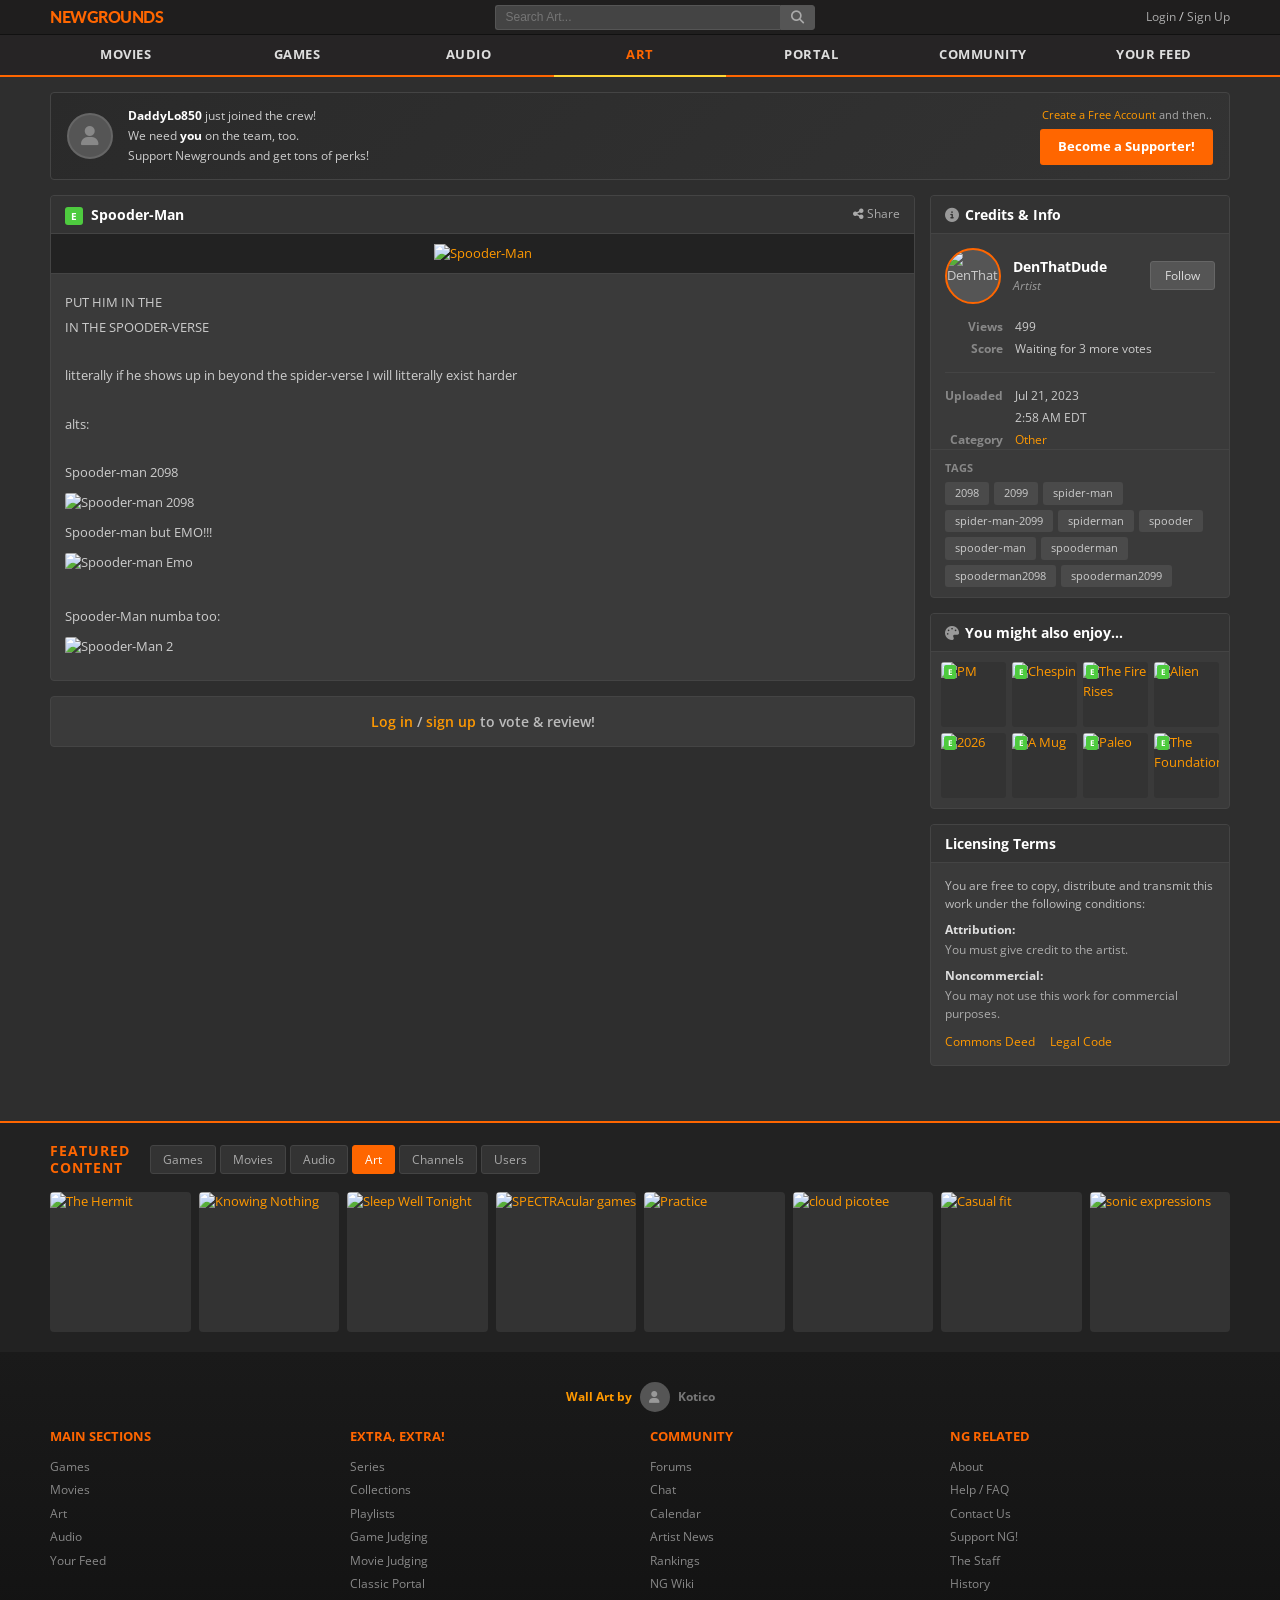
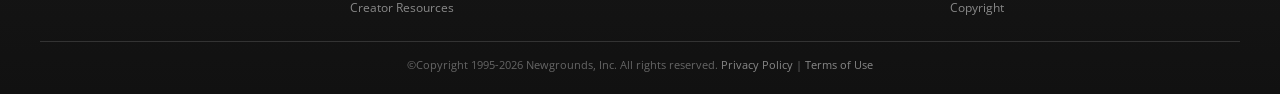
==== index.html @ e3034b50 "Initial commit: Spooder-Man Newgrounds clone" ====
<!DOCTYPE html>
<html lang="en">
<head>
    <meta charset="UTF-8">
    <meta name="viewport" content="width=device-width, initial-scale=1.0">
    <title>Spooder-Man by DenThatDude on Newgrounds</title>
    <link rel="preconnect" href="https://fonts.googleapis.com">
    <link href="https://fonts.googleapis.com/css2?family=Lato:wght@400;700;900&family=Open+Sans:wght@400;600;700&display=swap" rel="stylesheet">
    <link rel="stylesheet" href="https://cdnjs.cloudflare.com/ajax/libs/font-awesome/6.5.1/css/all.min.css">
    <style>
        :root {
            --bg-dark: #1a1a1a;
            --bg-body: #2e2e2e;
            --bg-pod: #3a3a3a;
            --bg-pod-head: #333;
            --bg-nav: #262425;
            --bg-nav-bar: #1f1e1e;
            --text-primary: #ccc;
            --text-secondary: #999;
            --text-bright: #fff;
            --accent-orange: #ff6600;
            --accent-orange-dark: #e55c00;
            --accent-yellow: #ffd635;
            --link-color: #f90;
            --border-color: #444;
            --tag-bg: #4a4a4a;
            --rated-e: #4ecb3f;
        }

        * { margin: 0; padding: 0; box-sizing: border-box; }

        body {
            background: var(--bg-body);
            color: var(--text-primary);
            font-family: 'Open Sans', 'Lato', Helvetica, Arial, sans-serif;
            font-size: 13px;
            line-height: 1.5;
            min-height: 100vh;
        }

        a {
            color: var(--link-color);
            text-decoration: none;
            transition: color .15s;
        }
        a:hover { color: #fff; }

        /* ─── NOTIFICATION BAR (top) ─── */
        .notification-bar {
            position: fixed;
            top: 0;
            left: 0;
            right: 0;
            height: 35px;
            background: var(--bg-nav-bar);
            z-index: 1000;
            display: flex;
            align-items: center;
            border-bottom: 1px solid #111;
        }
        .notification-bar .wrapper {
            width: 100%;
            max-width: 1200px;
            margin: 0 auto;
            display: flex;
            align-items: center;
            padding: 0 10px;
        }
        .notification-bar .logo a {
            font-family: 'Lato', sans-serif;
            font-weight: 900;
            font-size: 16px;
            color: var(--accent-orange);
            letter-spacing: -0.5px;
            text-transform: uppercase;
        }
        .notification-bar .logo a:hover { color: #fff; }
        .notification-bar .search {
            flex: 1;
            display: flex;
            justify-content: center;
            padding: 0 20px;
        }
        .notification-bar .search form {
            display: flex;
            max-width: 320px;
            width: 100%;
        }
        .notification-bar .search input[type="text"] {
            flex: 1;
            background: #444;
            border: 1px solid #555;
            border-right: none;
            color: #ccc;
            padding: 4px 10px;
            font-size: 12px;
            border-radius: 3px 0 0 3px;
            outline: none;
        }
        .notification-bar .search input:focus { border-color: var(--accent-orange); }
        .notification-bar .search button {
            background: #555;
            border: 1px solid #555;
            color: #aaa;
            padding: 4px 10px;
            cursor: pointer;
            border-radius: 0 3px 3px 0;
        }
        .notification-bar .search button:hover { background: #666; color: #fff; }
        .notification-bar .login-side a {
            color: #aaa;
            font-size: 12px;
        }
        .notification-bar .login-side a:hover { color: #fff; }

        /* ─── NAV ROW ─── */
        .header-nav-row {
            margin-top: 35px;
            background: var(--bg-nav);
            border-bottom: 2px solid var(--accent-orange);
        }
        .header-nav-container {
            max-width: 1200px;
            margin: 0 auto;
            display: flex;
        }
        .header-nav-buttons {
            display: flex;
            width: 100%;
        }
        .header-nav-buttons a {
            flex: 1;
            text-align: center;
            padding: 10px 0;
            color: #ddd;
            font-weight: 700;
            font-size: 13px;
            text-transform: uppercase;
            letter-spacing: 0.5px;
            transition: background .15s, color .15s;
            position: relative;
        }
        .header-nav-buttons a:hover {
            background: #3a3a3a;
            color: #fff;
        }
        .header-nav-buttons a.active {
            color: var(--accent-orange);
        }
        .header-nav-buttons a.active::after {
            content: '';
            position: absolute;
            bottom: -2px;
            left: 0;
            right: 0;
            height: 2px;
            background: var(--accent-yellow);
        }

        /* nav button color accents */
        .nav-movies:hover { border-bottom: 2px solid #5599ff; }
        .nav-games:hover { border-bottom: 2px solid #55cc55; }
        .nav-audio:hover { border-bottom: 2px solid #ff55aa; }
        .nav-art:hover { border-bottom: 2px solid #ff9900; }

        /* ─── SKIN / BACKGROUND ─── */
        .skin-wrapper {
            position: relative;
            overflow: hidden;
        }
        .skin-bg {
            position: absolute;
            top: 0; left: 0; right: 0;
            height: 300px;
            background: linear-gradient(180deg, #1a1520 0%, var(--bg-body) 100%);
            opacity: 0.5;
        }

        /* ─── SUPPORTER BANNER ─── */
        .supporter-banner {
            max-width: 1200px;
            margin: 15px auto 0;
            padding: 0 10px;
        }
        .supporter-inner {
            background: linear-gradient(135deg, #2a2a2a, #333);
            border: 1px solid #444;
            border-radius: 4px;
            padding: 12px 16px;
            display: flex;
            align-items: center;
            gap: 15px;
        }
        .supporter-icon {
            width: 46px;
            height: 46px;
            border-radius: 50%;
            background: #555;
            border: 2px solid #666;
            display: flex;
            align-items: center;
            justify-content: center;
            font-size: 20px;
            color: #888;
            flex-shrink: 0;
        }
        .supporter-text { flex: 1; }
        .supporter-text p { margin: 2px 0; font-size: 12px; }
        .supporter-text strong { color: #fff; }
        .supporter-cta {
            display: flex;
            flex-direction: column;
            align-items: center;
            gap: 6px;
        }
        .supporter-cta a.btn-supporter {
            background: var(--accent-orange);
            color: #fff;
            padding: 8px 18px;
            border-radius: 3px;
            font-weight: 700;
            font-size: 13px;
            white-space: nowrap;
        }
        .supporter-cta a.btn-supporter:hover { background: var(--accent-orange-dark); }
        .supporter-cta .small-link { font-size: 11px; color: #aaa; }

        /* ─── MAIN CONTENT ─── */
        .body-main {
            max-width: 1200px;
            margin: 0 auto;
            padding: 15px 10px 40px;
            display: flex;
            gap: 15px;
            position: relative;
        }
        .column-wide {
            flex: 1;
            min-width: 0;
        }
        .column-thin {
            width: 300px;
            flex-shrink: 0;
        }

        /* ─── PODS ─── */
        .pod {
            background: var(--bg-pod);
            border-radius: 4px;
            margin-bottom: 15px;
            overflow: hidden;
            border: 1px solid #444;
        }
        .pod-head {
            background: var(--bg-pod-head);
            padding: 8px 14px;
            border-bottom: 1px solid #444;
            display: flex;
            align-items: center;
            justify-content: space-between;
        }
        .pod-head h2 {
            font-size: 14px;
            font-weight: 700;
            color: #fff;
        }
        .pod-head h2.rated-e::before {
            content: 'E';
            display: inline-block;
            background: var(--rated-e);
            color: #fff;
            font-size: 10px;
            font-weight: 700;
            width: 18px;
            height: 18px;
            line-height: 18px;
            text-align: center;
            border-radius: 3px;
            margin-right: 8px;
            vertical-align: middle;
        }
        .pod-head .share-btn {
            color: #aaa;
            font-size: 12px;
            cursor: pointer;
        }
        .pod-head .share-btn:hover { color: #fff; }
        .pod-body {
            padding: 14px;
        }

        /* ─── ART IMAGE ─── */
        .art-display {
            text-align: center;
            background: #222;
            padding: 10px;
        }
        .art-display img {
            max-width: 100%;
            height: auto;
            cursor: pointer;
            transition: opacity .15s;
        }
        .art-display img:hover { opacity: 0.95; }

        /* ─── AUTHOR COMMENTS ─── */
        .author-comments {
            padding: 14px;
            border-top: 1px solid #444;
        }
        .author-comments p {
            margin: 4px 0;
            line-height: 1.6;
        }
        .author-comments img {
            max-width: 100%;
            height: auto;
            display: block;
            margin: 10px auto;
            border-radius: 2px;
        }

        /* ─── VOTE PROMPT ─── */
        .vote-prompt {
            text-align: center;
            padding: 14px;
        }
        .vote-prompt h3 {
            font-size: 14px;
            font-weight: 600;
            color: #bbb;
        }
        .vote-prompt a { color: var(--link-color); }

        /* ─── SIDEBAR ─── */
        .author-card {
            display: flex;
            align-items: center;
            gap: 12px;
            padding: 14px;
        }
        .author-avatar {
            width: 56px;
            height: 56px;
            border-radius: 50%;
            overflow: hidden;
            border: 2px solid var(--accent-orange);
            flex-shrink: 0;
            background: #555;
            display: flex;
            align-items: center;
            justify-content: center;
        }
        .author-avatar img {
            width: 100%;
            height: 100%;
            object-fit: cover;
        }
        .author-info h4 a {
            color: #fff;
            font-size: 14px;
        }
        .author-info .role {
            color: #999;
            font-size: 12px;
            font-style: italic;
        }
        .btn-follow {
            margin-left: auto;
            background: #555;
            color: #ddd;
            border: 1px solid #666;
            padding: 5px 14px;
            border-radius: 3px;
            font-size: 12px;
            cursor: pointer;
            transition: all .15s;
            font-family: inherit;
        }
        .btn-follow:hover {
            background: var(--accent-orange);
            border-color: var(--accent-orange);
            color: #fff;
        }

        /* stats */
        .sidestats {
            padding: 0 14px;
        }
        .sidestats dl {
            display: grid;
            grid-template-columns: auto 1fr;
            gap: 4px 12px;
            font-size: 12px;
        }
        .sidestats dt {
            color: #888;
            font-weight: 700;
            text-align: right;
        }
        .sidestats dd {
            color: #ccc;
        }
        .sidestats hr {
            border: none;
            border-top: 1px solid #444;
            margin: 10px 0;
            grid-column: 1 / -1;
        }

        /* tags */
        .tags-section {
            padding: 10px 14px;
            border-top: 1px solid #444;
        }
        .tags-section h5 {
            font-size: 11px;
            color: #888;
            text-transform: uppercase;
            margin-bottom: 6px;
        }
        .tags-list {
            display: flex;
            flex-wrap: wrap;
            gap: 5px;
        }
        .tags-list a {
            background: var(--tag-bg);
            color: #ccc;
            padding: 3px 10px;
            border-radius: 3px;
            font-size: 11px;
            transition: all .15s;
        }
        .tags-list a:hover {
            background: var(--accent-orange);
            color: #fff;
        }

        /* related art grid */
        .related-grid {
            display: grid;
            grid-template-columns: repeat(4, 1fr);
            gap: 6px;
            padding: 10px;
        }
        .related-grid a {
            display: block;
            position: relative;
            overflow: hidden;
            border-radius: 3px;
            aspect-ratio: 1;
            background: #333;
        }
        .related-grid a img {
            width: 100%;
            height: 100%;
            object-fit: cover;
            transition: transform .2s, opacity .2s;
        }
        .related-grid a:hover img {
            transform: scale(1.08);
            opacity: 0.85;
        }
        .related-grid a .rating-badge {
            position: absolute;
            top: 3px;
            left: 3px;
            background: var(--rated-e);
            color: #fff;
            font-size: 8px;
            font-weight: 700;
            padding: 1px 4px;
            border-radius: 2px;
        }

        /* licensing */
        .licensing .pod-body dl {
            font-size: 12px;
        }
        .licensing dt {
            font-weight: 700;
            color: #ddd;
            margin-top: 8px;
        }
        .licensing dd {
            color: #aaa;
            margin: 2px 0 0 0;
        }
        .licensing p {
            color: #bbb;
            font-size: 12px;
            margin-bottom: 4px;
        }
        .licensing .cc-links {
            margin-top: 10px;
            display: flex;
            gap: 15px;
        }
        .licensing .cc-links a {
            font-size: 12px;
        }

        /* ─── FOOTER ─── */
        .footer-features {
            background: #222;
            border-top: 2px solid var(--accent-orange);
            padding: 20px 0;
        }
        .footer-features-inner {
            max-width: 1200px;
            margin: 0 auto;
            padding: 0 10px;
        }
        .footer-header {
            display: flex;
            align-items: center;
            gap: 20px;
            margin-bottom: 15px;
        }
        .footer-header h3 {
            color: var(--accent-orange);
            font-size: 14px;
            text-transform: uppercase;
            letter-spacing: 1px;
            line-height: 1.2;
        }
        .footer-header h3 span { display: block; }
        .footer-tabs {
            display: flex;
            gap: 4px;
        }
        .footer-tabs button {
            background: #333;
            border: 1px solid #444;
            color: #aaa;
            padding: 5px 12px;
            font-size: 12px;
            cursor: pointer;
            border-radius: 3px;
            font-family: inherit;
            transition: all .15s;
        }
        .footer-tabs button:hover { background: #444; color: #fff; }
        .footer-tabs button.active {
            background: var(--accent-orange);
            border-color: var(--accent-orange);
            color: #fff;
        }
        .featured-items-row {
            display: grid;
            grid-template-columns: repeat(8, 1fr);
            gap: 8px;
        }
        .featured-items-row a {
            display: block;
            border-radius: 4px;
            overflow: hidden;
            aspect-ratio: 1;
            background: #333;
            position: relative;
        }
        .featured-items-row a img {
            width: 100%;
            height: 100%;
            object-fit: cover;
            transition: transform .2s;
        }
        .featured-items-row a:hover img { transform: scale(1.06); }

        /* footer nav */
        .footer-main {
            background: linear-gradient(180deg, #1a1a1a 0%, #111 100%);
            padding: 30px 0 20px;
        }
        .footer-nav {
            max-width: 1200px;
            margin: 0 auto;
            padding: 0 10px;
            display: grid;
            grid-template-columns: repeat(4, 1fr);
            gap: 20px;
        }
        .footer-nav h4 {
            color: var(--accent-orange);
            font-size: 13px;
            margin-bottom: 10px;
            text-transform: uppercase;
        }
        .footer-nav ul {
            list-style: none;
        }
        .footer-nav li {
            margin: 4px 0;
        }
        .footer-nav a {
            color: #888;
            font-size: 12px;
        }
        .footer-nav a:hover { color: #fff; }
        .footer-copyright {
            max-width: 1200px;
            margin: 20px auto 0;
            padding: 15px 10px 0;
            border-top: 1px solid #333;
            text-align: center;
            color: #666;
            font-size: 11px;
        }
        .footer-copyright a {
            color: #888;
        }

        .wall-artist {
            max-width: 1200px;
            margin: 0 auto 15px;
            padding: 0 10px;
            text-align: center;
        }
        .wall-artist a {
            color: #777;
            font-size: 12px;
            display: inline-flex;
            align-items: center;
            gap: 8px;
        }
        .wall-artist a:hover { color: #fff; }
        .wall-artist .wall-icon {
            width: 30px;
            height: 30px;
            border-radius: 50%;
            background: #555;
            display: inline-flex;
            align-items: center;
            justify-content: center;
            font-size: 12px;
            color: #999;
        }

        /* ─── RESPONSIVE ─── */
        @media (max-width: 900px) {
            .body-main { flex-direction: column; }
            .column-thin { width: 100%; }
            .featured-items-row { grid-template-columns: repeat(4, 1fr); }
            .footer-nav { grid-template-columns: repeat(2, 1fr); }
            .header-nav-buttons a { font-size: 11px; padding: 8px 0; }
        }
        @media (max-width: 600px) {
            .featured-items-row { grid-template-columns: repeat(3, 1fr); }
            .notification-bar .search { display: none; }
            .supporter-inner { flex-direction: column; text-align: center; }
        }
    </style>
</head>
<body>

<!-- ═══ NOTIFICATION BAR ═══ -->
<div class="notification-bar">
    <div class="wrapper">
        <div class="logo">
            <a href="#">NEWGROUNDS</a>
        </div>
        <div class="search">
            <form>
                <input type="text" placeholder="Search Art...">
                <button type="submit"><i class="fa fa-search"></i></button>
            </form>
        </div>
        <div class="login-side">
            <a href="#">Login</a> / <a href="#">Sign Up</a>
        </div>
    </div>
</div>

<!-- ═══ NAV ROW ═══ -->
<div class="header-nav-row">
    <div class="header-nav-container">
        <nav class="header-nav-buttons">
            <a href="#" class="nav-movies">Movies</a>
            <a href="#" class="nav-games">Games</a>
            <a href="#" class="nav-audio">Audio</a>
            <a href="#" class="nav-art active">Art</a>
            <a href="#">Portal</a>
            <a href="#">Community</a>
            <a href="#">Your Feed</a>
        </nav>
    </div>
</div>

<!-- ═══ SUPPORTER BANNER ═══ -->
<div class="supporter-banner">
    <div class="supporter-inner">
        <div class="supporter-icon"><i class="fa fa-user"></i></div>
        <div class="supporter-text">
            <p><strong>DaddyLo850</strong> just joined the crew!</p>
            <p>We need <strong>you</strong> on the team, too.</p>
            <p>Support Newgrounds and get tons of perks!</p>
        </div>
        <div class="supporter-cta">
            <span class="small-link"><a href="#">Create a Free Account</a> and then..</span>
            <a href="#" class="btn-supporter">Become a Supporter!</a>
        </div>
    </div>
</div>

<!-- ═══ MAIN CONTENT ═══ -->
<div class="body-main">

    <!-- LEFT: WIDE COLUMN -->
    <div class="column-wide">

        <!-- Art Pod -->
        <div class="pod">
            <div class="pod-head">
                <h2 class="rated-e">Spooder-Man</h2>
                <a class="share-btn" href="#"><i class="fa fa-share-alt"></i> Share</a>
            </div>
            <div class="art-display">
                <a href="https://art.ngfiles.com/images/3345000/3345723_denthatdude_spooder-man.png?f1689922712" target="_blank">
                    <img src="https://art.ngfiles.com/images/3345000/3345723_denthatdude_spooder-man.png?f1689922712" alt="Spooder-Man">
                </a>
            </div>
            <div class="author-comments">
                <p>PUT HIM IN THE</p>
                <p>IN THE SPOODER-VERSE</p>
                <br>
                <p>litterally if he shows up in beyond the spider-verse I will litterally exist harder</p>
                <br>
                <p>alts:</p>
                <br>
                <p>Spooder-man 2098</p>
                <img src="https://art.ngfiles.com/comments/310000/iu_1028458_8652170.png" alt="Spooder-man 2098">
                <p>Spooder-man but EMO!!!</p>
                <img src="https://art.ngfiles.com/comments/310000/iu_1028459_8652170.png" alt="Spooder-man Emo">
                <br>
                <p>Spooder-Man numba too:</p>
                <img src="https://art.ngfiles.com/comments/310000/iu_1028460_8652170.png" alt="Spooder-Man 2">
            </div>
        </div>

        <!-- Vote Prompt -->
        <div class="pod">
            <div class="vote-prompt">
                <h3><a href="#">Log in</a> / <a href="#">sign up</a> to vote &amp; review!</h3>
            </div>
        </div>

    </div>

    <!-- RIGHT: THIN COLUMN -->
    <div class="column-thin">

        <!-- Credits Pod -->
        <div class="pod">
            <div class="pod-head">
                <h2><i class="fa fa-info-circle" style="margin-right:6px;opacity:.5"></i>Credits &amp; Info</h2>
            </div>
            <div class="author-card">
                <div class="author-avatar">
                    <img src="https://uimg.ngfiles.com/icons/8652/8652170_large.webp?f1772403489" alt="DenThatDude">
                </div>
                <div class="author-info">
                    <h4><a href="#">DenThatDude</a></h4>
                    <div class="role">Artist</div>
                </div>
                <button class="btn-follow">Follow</button>
            </div>

            <div class="sidestats">
                <dl>
                    <dt>Views</dt>
                    <dd>499</dd>
                    <dt>Score</dt>
                    <dd>Waiting for 3 more votes</dd>
                    <hr>
                    <dt>Uploaded</dt>
                    <dd>Jul 21, 2023</dd>
                    <dt></dt>
                    <dd>2:58 AM EDT</dd>
                    <dt>Category</dt>
                    <dd><a href="#">Other</a></dd>
                </dl>
            </div>

            <div class="tags-section">
                <h5>Tags</h5>
                <div class="tags-list">
                    <a href="#">2098</a>
                    <a href="#">2099</a>
                    <a href="#">spider-man</a>
                    <a href="#">spider-man-2099</a>
                    <a href="#">spiderman</a>
                    <a href="#">spooder</a>
                    <a href="#">spooder-man</a>
                    <a href="#">spooderman</a>
                    <a href="#">spooderman2098</a>
                    <a href="#">spooderman2099</a>
                </div>
            </div>
        </div>

        <!-- Related Art Pod -->
        <div class="pod">
            <div class="pod-head">
                <h2><i class="fa fa-palette" style="margin-right:6px;opacity:.5"></i>You might also enjoy...</h2>
            </div>
            <div class="related-grid">
                <a href="#" title="PM">
                    <img src="https://art.ngfiles.com/thumbnails/5241000/5241313.webp?f1774503791" alt="PM">
                    <span class="rating-badge">E</span>
                </a>
                <a href="#" title="Chespin">
                    <img src="https://art.ngfiles.com/thumbnails/5186000/5186690.webp?f1772394709" alt="Chespin">
                    <span class="rating-badge">E</span>
                </a>
                <a href="#" title="The Fire Rises">
                    <img src="https://art.ngfiles.com/thumbnails/5179000/5179760.webp?f1772106506" alt="The Fire Rises">
                    <span class="rating-badge">E</span>
                </a>
                <a href="#" title="Alien">
                    <img src="https://art.ngfiles.com/thumbnails/5147000/5147175.webp?f1770835207" alt="Alien">
                    <span class="rating-badge">E</span>
                </a>
                <a href="#" title="2026">
                    <img src="https://art.ngfiles.com/thumbnails/5066000/5066398.webp?f1767341704" alt="2026">
                    <span class="rating-badge">E</span>
                </a>
                <a href="#" title="A Mug">
                    <img src="https://art.ngfiles.com/thumbnails/5056000/5056966.webp?f1766828405" alt="A Mug">
                    <span class="rating-badge">E</span>
                </a>
                <a href="#" title="Paleo">
                    <img src="https://art.ngfiles.com/thumbnails/5023000/5023656.webp?f1765313704" alt="Paleo">
                    <span class="rating-badge">E</span>
                </a>
                <a href="#" title="The Foundation">
                    <img src="https://art.ngfiles.com/thumbnails/4997000/4997804.webp?f1764222005" alt="The Foundation">
                    <span class="rating-badge">E</span>
                </a>
            </div>
        </div>

        <!-- Licensing Pod -->
        <div class="pod licensing">
            <div class="pod-head">
                <h2>Licensing Terms</h2>
            </div>
            <div class="pod-body">
                <p>You are free to copy, distribute and transmit this work under the following conditions:</p>
                <dl>
                    <dt>Attribution:</dt>
                    <dd>You must give credit to the artist.</dd>
                    <dt>Noncommercial:</dt>
                    <dd>You may not use this work for commercial purposes.</dd>
                </dl>
                <div class="cc-links">
                    <a href="https://creativecommons.org/licenses/by-nc/3.0/" target="_blank">Commons Deed</a>
                    <a href="https://creativecommons.org/licenses/by-nc/3.0/legalcode" target="_blank">Legal Code</a>
                </div>
            </div>
        </div>

    </div>
</div>

<!-- ═══ FEATURED CONTENT FOOTER ═══ -->
<div class="footer-features">
    <div class="footer-features-inner">
        <div class="footer-header">
            <h3><span>Featured</span><span>Content</span></h3>
            <div class="footer-tabs">
                <button>Games</button>
                <button>Movies</button>
                <button>Audio</button>
                <button class="active">Art</button>
                <button>Channels</button>
                <button>Users</button>
            </div>
        </div>
        <div class="featured-items-row">
            <a href="#" title="The Hermit"><img src="https://art.ngfiles.com/thumbnails/5248000/5248925.webp" alt="The Hermit"></a>
            <a href="#" title="Knowing Nothing"><img src="https://art.ngfiles.com/thumbnails/5248000/5248588.webp" alt="Knowing Nothing"></a>
            <a href="#" title="Sleep Well Tonight"><img src="https://art.ngfiles.com/thumbnails/5249000/5249557.webp" alt="Sleep Well Tonight"></a>
            <a href="#" title="SPECTRAcular"><img src="https://art.ngfiles.com/thumbnails/5247000/5247911.webp" alt="SPECTRAcular games"></a>
            <a href="#" title="Practice"><img src="https://art.ngfiles.com/thumbnails/5248000/5248598.webp" alt="Practice"></a>
            <a href="#" title="cloud picotee"><img src="https://art.ngfiles.com/thumbnails/5248000/5248609.webp" alt="cloud picotee"></a>
            <a href="#" title="Casual fit"><img src="https://art.ngfiles.com/thumbnails/5248000/5248768.webp" alt="Casual fit"></a>
            <a href="#" title="sonic expressions"><img src="https://art.ngfiles.com/thumbnails/5248000/5248963.webp" alt="sonic expressions"></a>
        </div>
    </div>
</div>

<!-- ═══ FOOTER ═══ -->
<div class="footer-main">
    <div class="wall-artist">
        <a href="#">
            <strong style="color:#f90">Wall Art by</strong>
            <span class="wall-icon"><i class="fa fa-user"></i></span>
            <strong>Kotico</strong>
        </a>
    </div>
    <div class="footer-nav">
        <div>
            <h4>Main Sections</h4>
            <ul>
                <li><a href="#">Games</a></li>
                <li><a href="#">Movies</a></li>
                <li><a href="#">Art</a></li>
                <li><a href="#">Audio</a></li>
                <li><a href="#">Your Feed</a></li>
            </ul>
        </div>
        <div>
            <h4>Extra, Extra!</h4>
            <ul>
                <li><a href="#">Series</a></li>
                <li><a href="#">Collections</a></li>
                <li><a href="#">Playlists</a></li>
                <li><a href="#">Game Judging</a></li>
                <li><a href="#">Movie Judging</a></li>
                <li><a href="#">Classic Portal</a></li>
                <li><a href="#">Creator Resources</a></li>
            </ul>
        </div>
        <div>
            <h4>Community</h4>
            <ul>
                <li><a href="#">Forums</a></li>
                <li><a href="#">Chat</a></li>
                <li><a href="#">Calendar</a></li>
                <li><a href="#">Artist News</a></li>
                <li><a href="#">Rankings</a></li>
                <li><a href="#">NG Wiki</a></li>
            </ul>
        </div>
        <div>
            <h4>NG Related</h4>
            <ul>
                <li><a href="#">About</a></li>
                <li><a href="#">Help / FAQ</a></li>
                <li><a href="#">Contact Us</a></li>
                <li><a href="#">Support NG!</a></li>
                <li><a href="#">The Staff</a></li>
                <li><a href="#">History</a></li>
                <li><a href="#">Copyright</a></li>
            </ul>
        </div>
    </div>
    <div class="footer-copyright">
        &copy;Copyright 1995-2026 Newgrounds, Inc. All rights reserved.
        <a href="#">Privacy Policy</a> | <a href="#">Terms of Use</a>
    </div>
</div>

</body>
</html>
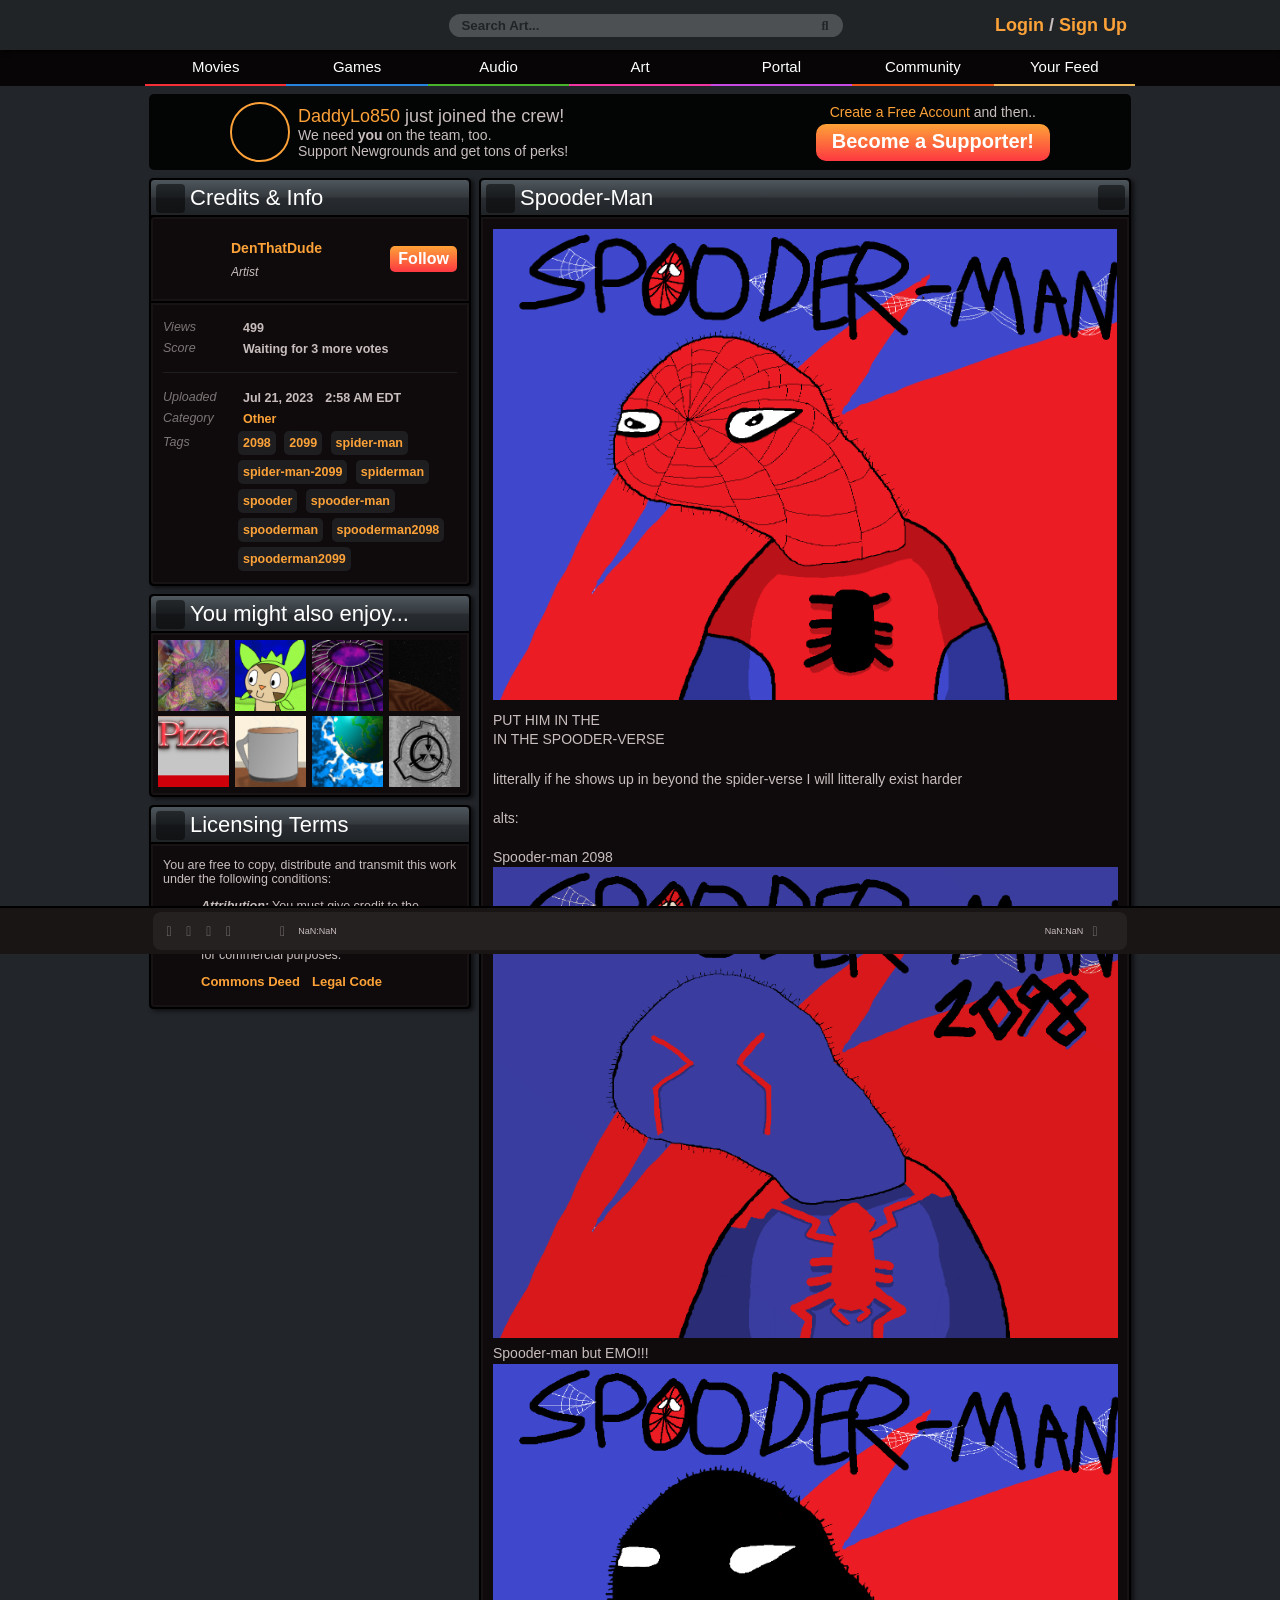
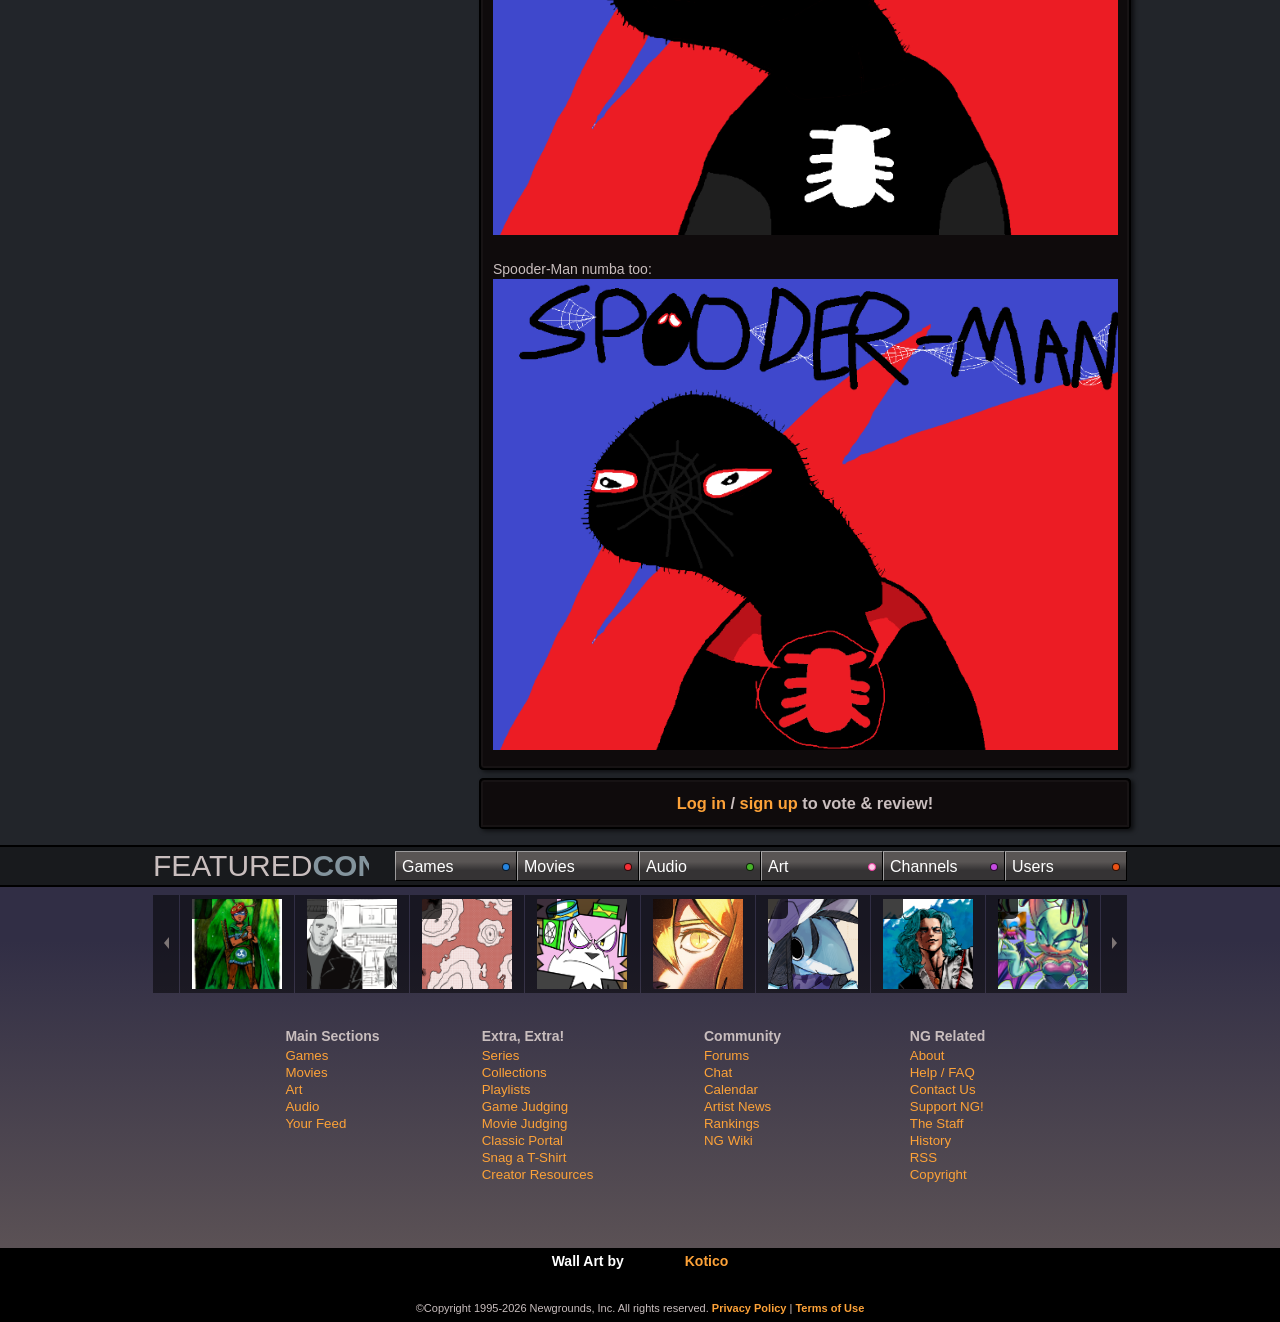
==== commit 3650e20b: "Replace with actual saved Newgrounds page and assets" ====
--- a/index.html
+++ b/index.html
@@ -1,956 +1,1243 @@
 <!DOCTYPE html>
-<html lang="en">
-<head>
-    <meta charset="UTF-8">
-    <meta name="viewport" content="width=device-width, initial-scale=1.0">
+<!-- saved from url=(0059)https://www.newgrounds.com/art/view/denthatdude/spooder-man -->
+<html lang="en" class=" webkit chrome win js"><head><meta http-equiv="Content-Type" content="text/html; charset=UTF-8">
     <title>Spooder-Man by DenThatDude on Newgrounds</title>
-    <link rel="preconnect" href="https://fonts.googleapis.com">
-    <link href="https://fonts.googleapis.com/css2?family=Lato:wght@400;700;900&family=Open+Sans:wght@400;600;700&display=swap" rel="stylesheet">
-    <link rel="stylesheet" href="https://cdnjs.cloudflare.com/ajax/libs/font-awesome/6.5.1/css/all.min.css">
-    <style>
-        :root {
-            --bg-dark: #1a1a1a;
-            --bg-body: #2e2e2e;
-            --bg-pod: #3a3a3a;
-            --bg-pod-head: #333;
-            --bg-nav: #262425;
-            --bg-nav-bar: #1f1e1e;
-            --text-primary: #ccc;
-            --text-secondary: #999;
-            --text-bright: #fff;
-            --accent-orange: #ff6600;
-            --accent-orange-dark: #e55c00;
-            --accent-yellow: #ffd635;
-            --link-color: #f90;
-            --border-color: #444;
-            --tag-bg: #4a4a4a;
-            --rated-e: #4ecb3f;
-        }
-
-        * { margin: 0; padding: 0; box-sizing: border-box; }
-
-        body {
-            background: var(--bg-body);
-            color: var(--text-primary);
-            font-family: 'Open Sans', 'Lato', Helvetica, Arial, sans-serif;
-            font-size: 13px;
-            line-height: 1.5;
-            min-height: 100vh;
-        }
-
-        a {
-            color: var(--link-color);
-            text-decoration: none;
-            transition: color .15s;
-        }
-        a:hover { color: #fff; }
-
-        /* ─── NOTIFICATION BAR (top) ─── */
-        .notification-bar {
-            position: fixed;
-            top: 0;
-            left: 0;
-            right: 0;
-            height: 35px;
-            background: var(--bg-nav-bar);
-            z-index: 1000;
-            display: flex;
-            align-items: center;
-            border-bottom: 1px solid #111;
-        }
-        .notification-bar .wrapper {
-            width: 100%;
-            max-width: 1200px;
-            margin: 0 auto;
-            display: flex;
-            align-items: center;
-            padding: 0 10px;
-        }
-        .notification-bar .logo a {
-            font-family: 'Lato', sans-serif;
-            font-weight: 900;
-            font-size: 16px;
-            color: var(--accent-orange);
-            letter-spacing: -0.5px;
-            text-transform: uppercase;
-        }
-        .notification-bar .logo a:hover { color: #fff; }
-        .notification-bar .search {
-            flex: 1;
-            display: flex;
-            justify-content: center;
-            padding: 0 20px;
-        }
-        .notification-bar .search form {
-            display: flex;
-            max-width: 320px;
-            width: 100%;
-        }
-        .notification-bar .search input[type="text"] {
-            flex: 1;
-            background: #444;
-            border: 1px solid #555;
-            border-right: none;
-            color: #ccc;
-            padding: 4px 10px;
-            font-size: 12px;
-            border-radius: 3px 0 0 3px;
-            outline: none;
-        }
-        .notification-bar .search input:focus { border-color: var(--accent-orange); }
-        .notification-bar .search button {
-            background: #555;
-            border: 1px solid #555;
-            color: #aaa;
-            padding: 4px 10px;
-            cursor: pointer;
-            border-radius: 0 3px 3px 0;
-        }
-        .notification-bar .search button:hover { background: #666; color: #fff; }
-        .notification-bar .login-side a {
-            color: #aaa;
-            font-size: 12px;
-        }
-        .notification-bar .login-side a:hover { color: #fff; }
-
-        /* ─── NAV ROW ─── */
-        .header-nav-row {
-            margin-top: 35px;
-            background: var(--bg-nav);
-            border-bottom: 2px solid var(--accent-orange);
-        }
-        .header-nav-container {
-            max-width: 1200px;
-            margin: 0 auto;
-            display: flex;
-        }
-        .header-nav-buttons {
-            display: flex;
-            width: 100%;
-        }
-        .header-nav-buttons a {
-            flex: 1;
-            text-align: center;
-            padding: 10px 0;
-            color: #ddd;
-            font-weight: 700;
-            font-size: 13px;
-            text-transform: uppercase;
-            letter-spacing: 0.5px;
-            transition: background .15s, color .15s;
-            position: relative;
-        }
-        .header-nav-buttons a:hover {
-            background: #3a3a3a;
-            color: #fff;
-        }
-        .header-nav-buttons a.active {
-            color: var(--accent-orange);
-        }
-        .header-nav-buttons a.active::after {
-            content: '';
-            position: absolute;
-            bottom: -2px;
-            left: 0;
-            right: 0;
-            height: 2px;
-            background: var(--accent-yellow);
-        }
-
-        /* nav button color accents */
-        .nav-movies:hover { border-bottom: 2px solid #5599ff; }
-        .nav-games:hover { border-bottom: 2px solid #55cc55; }
-        .nav-audio:hover { border-bottom: 2px solid #ff55aa; }
-        .nav-art:hover { border-bottom: 2px solid #ff9900; }
-
-        /* ─── SKIN / BACKGROUND ─── */
-        .skin-wrapper {
-            position: relative;
-            overflow: hidden;
-        }
-        .skin-bg {
-            position: absolute;
-            top: 0; left: 0; right: 0;
-            height: 300px;
-            background: linear-gradient(180deg, #1a1520 0%, var(--bg-body) 100%);
-            opacity: 0.5;
-        }
-
-        /* ─── SUPPORTER BANNER ─── */
-        .supporter-banner {
-            max-width: 1200px;
-            margin: 15px auto 0;
-            padding: 0 10px;
-        }
-        .supporter-inner {
-            background: linear-gradient(135deg, #2a2a2a, #333);
-            border: 1px solid #444;
-            border-radius: 4px;
-            padding: 12px 16px;
-            display: flex;
-            align-items: center;
-            gap: 15px;
-        }
-        .supporter-icon {
-            width: 46px;
-            height: 46px;
-            border-radius: 50%;
-            background: #555;
-            border: 2px solid #666;
-            display: flex;
-            align-items: center;
-            justify-content: center;
-            font-size: 20px;
-            color: #888;
-            flex-shrink: 0;
-        }
-        .supporter-text { flex: 1; }
-        .supporter-text p { margin: 2px 0; font-size: 12px; }
-        .supporter-text strong { color: #fff; }
-        .supporter-cta {
-            display: flex;
-            flex-direction: column;
-            align-items: center;
-            gap: 6px;
-        }
-        .supporter-cta a.btn-supporter {
-            background: var(--accent-orange);
-            color: #fff;
-            padding: 8px 18px;
-            border-radius: 3px;
-            font-weight: 700;
-            font-size: 13px;
-            white-space: nowrap;
-        }
-        .supporter-cta a.btn-supporter:hover { background: var(--accent-orange-dark); }
-        .supporter-cta .small-link { font-size: 11px; color: #aaa; }
-
-        /* ─── MAIN CONTENT ─── */
-        .body-main {
-            max-width: 1200px;
-            margin: 0 auto;
-            padding: 15px 10px 40px;
-            display: flex;
-            gap: 15px;
-            position: relative;
-        }
-        .column-wide {
-            flex: 1;
-            min-width: 0;
-        }
-        .column-thin {
-            width: 300px;
-            flex-shrink: 0;
-        }
-
-        /* ─── PODS ─── */
-        .pod {
-            background: var(--bg-pod);
-            border-radius: 4px;
-            margin-bottom: 15px;
-            overflow: hidden;
-            border: 1px solid #444;
-        }
-        .pod-head {
-            background: var(--bg-pod-head);
-            padding: 8px 14px;
-            border-bottom: 1px solid #444;
-            display: flex;
-            align-items: center;
-            justify-content: space-between;
-        }
-        .pod-head h2 {
-            font-size: 14px;
-            font-weight: 700;
-            color: #fff;
-        }
-        .pod-head h2.rated-e::before {
-            content: 'E';
-            display: inline-block;
-            background: var(--rated-e);
-            color: #fff;
-            font-size: 10px;
-            font-weight: 700;
-            width: 18px;
-            height: 18px;
-            line-height: 18px;
-            text-align: center;
-            border-radius: 3px;
-            margin-right: 8px;
-            vertical-align: middle;
-        }
-        .pod-head .share-btn {
-            color: #aaa;
-            font-size: 12px;
-            cursor: pointer;
-        }
-        .pod-head .share-btn:hover { color: #fff; }
-        .pod-body {
-            padding: 14px;
-        }
-
-        /* ─── ART IMAGE ─── */
-        .art-display {
-            text-align: center;
-            background: #222;
-            padding: 10px;
-        }
-        .art-display img {
-            max-width: 100%;
-            height: auto;
-            cursor: pointer;
-            transition: opacity .15s;
-        }
-        .art-display img:hover { opacity: 0.95; }
-
-        /* ─── AUTHOR COMMENTS ─── */
-        .author-comments {
-            padding: 14px;
-            border-top: 1px solid #444;
-        }
-        .author-comments p {
-            margin: 4px 0;
-            line-height: 1.6;
-        }
-        .author-comments img {
-            max-width: 100%;
-            height: auto;
-            display: block;
-            margin: 10px auto;
-            border-radius: 2px;
-        }
-
-        /* ─── VOTE PROMPT ─── */
-        .vote-prompt {
-            text-align: center;
-            padding: 14px;
-        }
-        .vote-prompt h3 {
-            font-size: 14px;
-            font-weight: 600;
-            color: #bbb;
-        }
-        .vote-prompt a { color: var(--link-color); }
-
-        /* ─── SIDEBAR ─── */
-        .author-card {
-            display: flex;
-            align-items: center;
-            gap: 12px;
-            padding: 14px;
-        }
-        .author-avatar {
-            width: 56px;
-            height: 56px;
-            border-radius: 50%;
-            overflow: hidden;
-            border: 2px solid var(--accent-orange);
-            flex-shrink: 0;
-            background: #555;
-            display: flex;
-            align-items: center;
-            justify-content: center;
-        }
-        .author-avatar img {
-            width: 100%;
-            height: 100%;
-            object-fit: cover;
-        }
-        .author-info h4 a {
-            color: #fff;
-            font-size: 14px;
-        }
-        .author-info .role {
-            color: #999;
-            font-size: 12px;
-            font-style: italic;
-        }
-        .btn-follow {
-            margin-left: auto;
-            background: #555;
-            color: #ddd;
-            border: 1px solid #666;
-            padding: 5px 14px;
-            border-radius: 3px;
-            font-size: 12px;
-            cursor: pointer;
-            transition: all .15s;
-            font-family: inherit;
-        }
-        .btn-follow:hover {
-            background: var(--accent-orange);
-            border-color: var(--accent-orange);
-            color: #fff;
-        }
-
-        /* stats */
-        .sidestats {
-            padding: 0 14px;
-        }
-        .sidestats dl {
-            display: grid;
-            grid-template-columns: auto 1fr;
-            gap: 4px 12px;
-            font-size: 12px;
-        }
-        .sidestats dt {
-            color: #888;
-            font-weight: 700;
-            text-align: right;
-        }
-        .sidestats dd {
-            color: #ccc;
-        }
-        .sidestats hr {
-            border: none;
-            border-top: 1px solid #444;
-            margin: 10px 0;
-            grid-column: 1 / -1;
-        }
-
-        /* tags */
-        .tags-section {
-            padding: 10px 14px;
-            border-top: 1px solid #444;
-        }
-        .tags-section h5 {
-            font-size: 11px;
-            color: #888;
-            text-transform: uppercase;
-            margin-bottom: 6px;
-        }
-        .tags-list {
-            display: flex;
-            flex-wrap: wrap;
-            gap: 5px;
-        }
-        .tags-list a {
-            background: var(--tag-bg);
-            color: #ccc;
-            padding: 3px 10px;
-            border-radius: 3px;
-            font-size: 11px;
-            transition: all .15s;
-        }
-        .tags-list a:hover {
-            background: var(--accent-orange);
-            color: #fff;
-        }
-
-        /* related art grid */
-        .related-grid {
-            display: grid;
-            grid-template-columns: repeat(4, 1fr);
-            gap: 6px;
-            padding: 10px;
-        }
-        .related-grid a {
-            display: block;
-            position: relative;
-            overflow: hidden;
-            border-radius: 3px;
-            aspect-ratio: 1;
-            background: #333;
-        }
-        .related-grid a img {
-            width: 100%;
-            height: 100%;
-            object-fit: cover;
-            transition: transform .2s, opacity .2s;
-        }
-        .related-grid a:hover img {
-            transform: scale(1.08);
-            opacity: 0.85;
-        }
-        .related-grid a .rating-badge {
-            position: absolute;
-            top: 3px;
-            left: 3px;
-            background: var(--rated-e);
-            color: #fff;
-            font-size: 8px;
-            font-weight: 700;
-            padding: 1px 4px;
-            border-radius: 2px;
-        }
-
-        /* licensing */
-        .licensing .pod-body dl {
-            font-size: 12px;
-        }
-        .licensing dt {
-            font-weight: 700;
-            color: #ddd;
-            margin-top: 8px;
-        }
-        .licensing dd {
-            color: #aaa;
-            margin: 2px 0 0 0;
-        }
-        .licensing p {
-            color: #bbb;
-            font-size: 12px;
-            margin-bottom: 4px;
-        }
-        .licensing .cc-links {
-            margin-top: 10px;
-            display: flex;
-            gap: 15px;
-        }
-        .licensing .cc-links a {
-            font-size: 12px;
-        }
-
-        /* ─── FOOTER ─── */
-        .footer-features {
-            background: #222;
-            border-top: 2px solid var(--accent-orange);
-            padding: 20px 0;
-        }
-        .footer-features-inner {
-            max-width: 1200px;
-            margin: 0 auto;
-            padding: 0 10px;
-        }
-        .footer-header {
-            display: flex;
-            align-items: center;
-            gap: 20px;
-            margin-bottom: 15px;
-        }
-        .footer-header h3 {
-            color: var(--accent-orange);
-            font-size: 14px;
-            text-transform: uppercase;
-            letter-spacing: 1px;
-            line-height: 1.2;
-        }
-        .footer-header h3 span { display: block; }
-        .footer-tabs {
-            display: flex;
-            gap: 4px;
-        }
-        .footer-tabs button {
-            background: #333;
-            border: 1px solid #444;
-            color: #aaa;
-            padding: 5px 12px;
-            font-size: 12px;
-            cursor: pointer;
-            border-radius: 3px;
-            font-family: inherit;
-            transition: all .15s;
-        }
-        .footer-tabs button:hover { background: #444; color: #fff; }
-        .footer-tabs button.active {
-            background: var(--accent-orange);
-            border-color: var(--accent-orange);
-            color: #fff;
-        }
-        .featured-items-row {
-            display: grid;
-            grid-template-columns: repeat(8, 1fr);
-            gap: 8px;
-        }
-        .featured-items-row a {
-            display: block;
-            border-radius: 4px;
-            overflow: hidden;
-            aspect-ratio: 1;
-            background: #333;
-            position: relative;
-        }
-        .featured-items-row a img {
-            width: 100%;
-            height: 100%;
-            object-fit: cover;
-            transition: transform .2s;
-        }
-        .featured-items-row a:hover img { transform: scale(1.06); }
-
-        /* footer nav */
-        .footer-main {
-            background: linear-gradient(180deg, #1a1a1a 0%, #111 100%);
-            padding: 30px 0 20px;
-        }
-        .footer-nav {
-            max-width: 1200px;
-            margin: 0 auto;
-            padding: 0 10px;
-            display: grid;
-            grid-template-columns: repeat(4, 1fr);
-            gap: 20px;
-        }
-        .footer-nav h4 {
-            color: var(--accent-orange);
-            font-size: 13px;
-            margin-bottom: 10px;
-            text-transform: uppercase;
-        }
-        .footer-nav ul {
-            list-style: none;
-        }
-        .footer-nav li {
-            margin: 4px 0;
-        }
-        .footer-nav a {
-            color: #888;
-            font-size: 12px;
-        }
-        .footer-nav a:hover { color: #fff; }
-        .footer-copyright {
-            max-width: 1200px;
-            margin: 20px auto 0;
-            padding: 15px 10px 0;
-            border-top: 1px solid #333;
-            text-align: center;
-            color: #666;
-            font-size: 11px;
-        }
-        .footer-copyright a {
-            color: #888;
-        }
-
-        .wall-artist {
-            max-width: 1200px;
-            margin: 0 auto 15px;
-            padding: 0 10px;
-            text-align: center;
-        }
-        .wall-artist a {
-            color: #777;
-            font-size: 12px;
-            display: inline-flex;
-            align-items: center;
-            gap: 8px;
-        }
-        .wall-artist a:hover { color: #fff; }
-        .wall-artist .wall-icon {
-            width: 30px;
-            height: 30px;
-            border-radius: 50%;
-            background: #555;
-            display: inline-flex;
-            align-items: center;
-            justify-content: center;
-            font-size: 12px;
-            color: #999;
-        }
-
-        /* ─── RESPONSIVE ─── */
-        @media (max-width: 900px) {
-            .body-main { flex-direction: column; }
-            .column-thin { width: 100%; }
-            .featured-items-row { grid-template-columns: repeat(4, 1fr); }
-            .footer-nav { grid-template-columns: repeat(2, 1fr); }
-            .header-nav-buttons a { font-size: 11px; padding: 8px 0; }
-        }
-        @media (max-width: 600px) {
-            .featured-items-row { grid-template-columns: repeat(3, 1fr); }
-            .notification-bar .search { display: none; }
-            .supporter-inner { flex-direction: column; text-align: center; }
-        }
-    </style>
-</head>
-<body>
-
-<!-- ═══ NOTIFICATION BAR ═══ -->
-<div class="notification-bar">
+
+    
+        <meta name="theme-color" content="#262425">
+
+    	<link rel="stylesheet" href="./Spooder-Man by DenThatDude on Newgrounds_files/jquery-ui.min.css" type="text/css" media="all">
+	<link rel="stylesheet" href="./Spooder-Man by DenThatDude on Newgrounds_files/ng_2015.69ce2e649dd53.css" type="text/css" media="all">
+	<link rel="stylesheet" href="./Spooder-Man by DenThatDude on Newgrounds_files/emotes.69ce2e5b48093.css" type="text/css" media="all">
+	<link rel="stylesheet" href="./Spooder-Man by DenThatDude on Newgrounds_files/all.min.css" type="text/css" media="all">
+
+            <link rel="canonical" href="https://www.newgrounds.com/art/view/denthatdude/spooder-man">    
+    <script src="./Spooder-Man by DenThatDude on Newgrounds_files/legacy.js.download"></script>        <script src="./Spooder-Man by DenThatDude on Newgrounds_files/jquery-ui.js.download"></script>
+    <script src="./Spooder-Man by DenThatDude on Newgrounds_files/fine-uploader.js.download"></script>    <script src="./Spooder-Man by DenThatDude on Newgrounds_files/postscribe.js.download"></script>    <script src="./Spooder-Man by DenThatDude on Newgrounds_files/hammer.min.js.download"></script>    <script src="./Spooder-Man by DenThatDude on Newgrounds_files/imageviewer.js.download"></script>
+                            <script src="./Spooder-Man by DenThatDude on Newgrounds_files/jquery.ui.touch-punch.min.js.download"></script>                    <script src="./Spooder-Man by DenThatDude on Newgrounds_files/howler.js.download"></script>                    <script src="./Spooder-Man by DenThatDude on Newgrounds_files/ng_media.js.download"></script>            
+    <script>
+        // <![CDATA[
+                PHP.set('_cv_endpoint', "\/checkvalidation");
+        PHP.set('current_domain', "www.newgrounds.com");
+        PHP.set('is_userpage', false);
+        PHP.set('now', '1775324620');
+        PHP.set('datetime', '2026-04-04 13:43:40');
+                                    PHP.merge({"activeuser_is_author":false,"activeuser_is_mod":false,"num_reviews":null,"needs_full":true,"full_image_text":"<img src=\"https:\/\/art.ngfiles.com\/images\/3345000\/3345723_denthatdude_spooder-man.png?f1689922712\" alt=\"Spooder-Man\" width=\"1421\" height=\"1072\">"});
+                        PHP.set('user_logged_in', false);
+        PHP.set('user_is_supporter', false);
+
+                            PHP.set('_passport_html', '<iframe src="https://www.newgrounds.com/passport" class="passport_frame"></iframe>');
+            PHP.set('_passport_create_html', '<iframe src="https://www.newgrounds.com/passport/signup" class="passport_frame"></iframe>');
+            PHP.set('_passport_forgot_html', '<iframe src="https://www.newgrounds.com/passport/forgot-password" class="passport_frame"></iframe>');
+            PHP.set('_passport_redirect', "https:\/\/www.newgrounds.com\/art\/view\/denthatdude\/spooder-man");
+
+                        PHP.set('uuid_prefix', "pn1qoq-");
+        
+        
+
+        // ]]>
+    </script>
+
+                <script src="./Spooder-Man by DenThatDude on Newgrounds_files/passport.js.download"></script>    
+                            <script src="./Spooder-Man by DenThatDude on Newgrounds_files/view.js.download"></script>                    <script src="./Spooder-Man by DenThatDude on Newgrounds_files/portal_view.js.download"></script>            
+    
+        
+    <script src="./Spooder-Man by DenThatDude on Newgrounds_files/css_browser_selector.js.download"></script>
+        
+    
+        
+    
+        
+    <link rel="icon" type="image/png" href="https://www.newgrounds.com/img/icons/favicon.png">
+    <link rel="shortcut icon" href="https://www.newgrounds.com/favicon.ico" type="image/vnd.microsoft.icon">
+    <link rel="apple-touch-icon" href="https://img.ngfiles.com/misc/ios/apple-touch-icon.png">
+            <link rel="apple-touch-icon" href="https://img.ngfiles.com/misc/ios/apple-touch-icon-57x57.png" sizes="57x57">
+            <link rel="apple-touch-icon" href="https://img.ngfiles.com/misc/ios/apple-touch-icon-72x72.png" sizes="72x72">
+            <link rel="apple-touch-icon" href="https://img.ngfiles.com/misc/ios/apple-touch-icon-76x76.png" sizes="76x76">
+            <link rel="apple-touch-icon" href="https://img.ngfiles.com/misc/ios/apple-touch-icon-114x114.png" sizes="114x114">
+            <link rel="apple-touch-icon" href="https://img.ngfiles.com/misc/ios/apple-touch-icon-120x120.png" sizes="120x120">
+            <link rel="apple-touch-icon" href="https://img.ngfiles.com/misc/ios/apple-touch-icon-144x144.png" sizes="144x144">
+            <link rel="apple-touch-icon" href="https://img.ngfiles.com/misc/ios/apple-touch-icon-152x152.png" sizes="152x152">
+            <link rel="apple-touch-icon" href="https://img.ngfiles.com/misc/ios/apple-touch-icon-180x180.png" sizes="180x180">
+    
+    
+            <meta name="title" content="Spooder-Man">
+<meta name="image" content="https://art.ngfiles.com/thumbnails/3345000/3345723_full.webp?f1689922712">
+<meta property="og:title" content="Spooder-Man">
+<meta property="og:image" content="https://art.ngfiles.com/thumbnails/3345000/3345723_full.webp?f1689922712">
+<meta property="og:url" content="https://www.newgrounds.com/art/view/denthatdude/spooder-man">
+<meta property="og:site_name" content="Newgrounds.com">
+<meta property="og:image:width" content="270">
+<meta property="og:image:height" content="270">
+<meta property="og:image:type" content="image/webp">
+<meta property="og:image:alt" content="Spooder-Man">
+<meta property="og:type" content="website">
+<meta name="twitter:title" content="Spooder-Man">
+<meta name="twitter:image" content="https://art.ngfiles.com/thumbnails/3345000/3345723_full.webp?f1689922712">
+<meta name="twitter:card" content="summary_large_image">
+<meta name="twitter:site" content="@Newgrounds">    
+    <script>
+        var $ng_adcode_user_is_supporter = 1;
+    </script>
+
+    
+
+
+<script>
+    // <![CDATA[
+        PHP.set('ismobile', false);
+    PHP.set('ng_design', "2015");
+    PHP.set('www_root', "https:\/\/www.newgrounds.com");
+    PHP.set('img_root', "https://img.ngfiles.com");
+    PHP.set('css_root', "https://css.ngfiles.com");
+    PHP.set('referrer', "https:\/\/www.newgrounds.com\/art\/view\/denthatdude\/spooder-man");
+                    PHP.merge({"activeuser_is_author":false,"activeuser_is_mod":false,"num_reviews":null,"needs_full":true,"full_image_text":"<img src=\"https:\/\/art.ngfiles.com\/images\/3345000\/3345723_denthatdude_spooder-man.png?f1689922712\" alt=\"Spooder-Man\" width=\"1421\" height=\"1072\">"});
+        // ]]>
+</script>
+
+
+<script>
+    
+        function ngdebug(text) {}
+    
+        (function($) {
+            $(function() {
+                var header = $('#notification-bar');
+                var body = $('body, html');
+                var hash;
+
+                
+                function scrollTo(name, nohash) {
+
+                    if (typeof(name) == 'undefined') return;
+
+                    var element, ypos;
+                    var shim = 0; //header.height();
+                    if (name) {
+                        element = $("a[name='" + name + "']").get(0); // named anchor
+                        if (!element) {
+                            element = $("#" + name); // element by id
+                        }
+                        if (element.length > 0) {
+                            ypos = element.offset().top - shim - 8; // 8px pad
+                            if (isNaN(ypos) || ypos < 0) ypos = 0;
+                        } else {
+                            return;
+                        }
+                    } else {
+                        ypos = 0; // if no name/id, scroll to top
+                    }
+
+                    body.animate({
+                        scrollTop: ypos
+                    }, 325, function() {
+                        if (nohash !== true) {
+                            hash = "#" + name;
+                            if (window.location.hash !== hash) window.location.hash = hash;
+                        }
+                    });
+                }
+
+                $("a[href^='#']").click(function() {
+                    var name = $(this).attr('href').substring(1);
+                    var nohash = $(this).attr('data-nohash') === 'true' ? true : false;
+                    scrollTo(name, nohash);
+                    return false;
+                });
+
+            })
+        })(jQuery);
+</script>
+
+<script src="./Spooder-Man by DenThatDude on Newgrounds_files/gallery.js.download"></script>
+    <script>
+PHP.set('flag_types_needing_comment', [4, 7, 9, 10]);
+</script>
+
+
+    
+    
+        
+        
+        
+    </head><body class="skin-general-desktop"><svg style="position:absolute" width="0" height="0" viewBox="0 0 248 248" xmlns="http://www.w3.org/2000/svg"><g id="assets" fill="none"><defs><circle cx="124" cy="124" r="120" id="path_s0"></circle><path d="M 124,44 C 108,12 84,4 60,4 28,4 4,44 4,68 c 0,32 0,56 32,88 l 88,88 88,-88 c 32,-32 32,-56 32,-88 0,-24 -24,-64 -56,-64 -24,0 -48,8 -64,40 z" id="path_s1"></path><polygon points="7,50 153,4 244,124 151,244 4,196" id="path_s2"></polygon><path d="M 4,124 95,4 241,50 244,196 97,244 Z" id="path_s3"></path><path d="M 4,68 68,4 h 112 l 64,64 v 112 l -64,64 H 68 L 4,180 Z" id="path_s4"></path><path d="M 4,44 228,4 244,204 20,244 Z" id="path_s5"></path><path d="M 4,204 228,244 244,44 20,4 Z" id="path_s6"></path><path d="M 4,124 124,4 244,124 124,244 Z" id="path_s7"></path><polygon points="4,4, 4,244 244,244 244,4" id="path_s8"></polygon><path d="M 4,44 C 4,20 20,4 44,4 c 53.33,0 106.67,0 160,0 16,0 40,16 40,40 0,53.33 0,106.67 0,160 0,24 -16,40 -40,40 -53.33,0 -106.67,0 -160,0 C 20,244 4,228 4,204 4,150.67 4,97.33 4,44 Z" id="path_s9"></path><path d="m 4,96 74,-25 46,-62 46,62 74,25 -48,64 4,78 -76,-26 -76,26 4,-78 z" id="path_s10"></path><path d="m 151.5,3.5 25,74 62,46 -62,46 -25,74 -64,-48 -78,4 26,-76 -26,-76 78,4 z" id="path_s11"></path><path d="m 124,4 25,27 35,-11 8,36 36,8 -12,35 28,25 -28,25 12,35 -36,8 -8,36 -35,-12 -25,28 L 99,216 64,228 56,192 20,184 31,149 4,124 31,99 20,64 56,56 64,20 99,31 Z" id="path_s12"></path><path d="M 4,60 124,4 v 0 l 120,56 v 128 l -120,56 v 0 L 4,188 Z" id="path_s13"></path><path d="M 4,244 124,4 244,244 Z" id="path_s14"></path><path d="M 4,4 H 244 L 124,244 Z" id="path_s15"></path><path d="m 188,12 56,112 v 0 L 188,236 H 60 L 4,124 v 0 L 60,12 Z" id="path_s16"></path><path d="M 12,243.5 C 4.5,243.5 4,243.5 4,236 3.5,45 44,5 236,4.5 243.5,4 243.5,4 244,12 244.5,205 203,244 12,243.5 Z" id="path_s17"></path><path d="m 164,244 -80,0 C 76,244 68,236 68,228 l 0,-40 c 0,-4.5 -3,-8 -8,-8 l -40,0 C 12,180 4,172 4,164 L 4,84 C 4,76 12,68 20,68 l 40,0 c 5,0 7.5,-3.5 7.5,-8 V 19.5 C 68,12 76,4 84,4 l 80,0 c 8,0 16,8 16,16 l 0,40 c 0,4.5 3.5,8 8,8 l 40,0 c 7.5,0 15.5,8 15.5,16 l 0,80 c 0,8 -9,16 -16,16 l -40,0 c -5,0 -8,3.5 -8,8 l 0.5,40 c 0,7.5 -8,15.5 -16,15.5 z" id="path_s18"></path><path d="m68 237-57-57c-5-6-6-17 0.1-22l28-28c3-3 3-8 0.05-11l-28-28c-6-6-6-17 0.03-23l57-56c6-6 17-6 23-0.4l29 29c3 3 8 3 11-0.2l28-28c5-6 17-6 22 0.2l57 56c6 6 6 17 0.2 23l-28 28c-3 3-3 8-0.09 12l29 28c6 5 5 17-0.2 22l-57 57c-6 6-17 6-23 0.3l-28-29c-4-3-8-3-12 0.09l-28 29c-6 5-17 5-22-0.3z" z"="" id="path_s19"></path><path d="m155 242-63 0.2c16-13 24-20 24-38-32 32-64 18-72 15-24-10-40-31-40-63 0.02-40 95-111 119-150 25 40 118 108 119 149-2e-4 32-17 56-40 64-7 3-40 17-71-15 0.6 18 8 24 23 38z" id="path_s20"></path><path d="m124 5a58 59 0 0 0-58 59 58 59 0 0 0 10 33 58 59 0 0 0-13-2 58 59 0 0 0-58 59 58 59 0 0 0 58 59 58 59 0 0 0 50-28c-2 21-25 39-49 57l120-0.02c-23-18-46-36-48-57a58 59 0 0 0 50 28 58 59 0 0 0 58-59 58 59 0 0 0-58-59 58 59 0 0 0-13 2 58 59 0 0 0 10-33 58 59 0 0 0-58-59z" id="path_s21"></path><path d="M 124,244 C 60,244 20,196 20,156 20,60 84,4 124,4 c 48,0 104,56 104,152 0,40 -40,88 -104,88" id="path_s22"></path><path d="m124 4c-8 32-56 64-72 80-48 40-48 96-16 128 16 16 30.1 31.8 88 32 53.6 0.2 72-16 88-32 32-32 32-88-16-128-16-16-64-48-72-80" id="path_s23"></path><path d="m235 5.54c6.33 36.1 10 64.7 3.16 119-3.66 36.4-19.5 65.4-55 96.3-29.2 28.5-117 34.1-123-15.1-10.4 5.95-18.2 18.1-22.8 38-16.2-4.63-28.2-19.5-32.2-32.7 15.7-2.76 28.1-10.6 38.8-20.7-49-16.4-51.1-96.6-11.7-137 32.4-28.2 62.4-33 91.4-28.1 49.1 7.05 79.2 8.44 111-20z" id="path_s24"></path><path d="m124 4.18c-20.3 0.114-38.6 11.4-43.4 39.3-1.27 10.3 0.435 20.9 5.13 31.7-18.2-15-39.4-20.2-56-12-23.1 13.4-31.5 38.6-19.4 60.5 11 18.5 30.6 26.4 51.8 23.5-32.5 19.7-32.9 41.4-27.1 58.7 7.04 16.9 21.4 29.4 43.4 29.5 20.9 0.0961 38.1-14.1 45.3-41.8 4.44 16.4 19 42.6 49 41.8 26-1.17 40-21.7 41-37.5 2.48-30.6-11.9-40.3-27.3-50.3 22.9 0.208 43.6-3.79 54.4-30.6 7.6-22.8-4.02-43.5-18.5-51.6-27.1-13.2-45.6-0.901-60.5 10.4 5.5-10.2 6.63-21.4 5.56-33.1-3.26-15.3-13.1-38-43.4-38.4z" id="path_s25"></path><path d="m124 3.89c-79.7-0.304-120 48.5-120 101-0.118 58.7 57.4 91.8 79.9 99.3l-8.49 40 97.6 0.707-8.84-41c24.2-7.79 80.1-39.5 79.5-99 0.00315-52.3-40.7-100-120-101z" id="path_s26"></path><path d="m4.95 147c8.84 2.62 17.4 5.85 29.9 0.707-21.9-23.9-26.4-44.5-25.8-64.2 5.87 7.9 13 14.8 26.3 16.6-7.8-31.7-1.11-51.6 8.84-68.8 1.97 15.4 8.06 21.8 14.7 27 7.83-28.2 24-43.4 42.6-54.8-5.14 12.4-4.38 22.3-1.06 30.9 20.6-20.1 41.9-26.7 63.5-25.6-11.6 8.32-14.8 17-16.1 25.8 24.5-5.85 47.6-3.91 68.8 9.55-11.8 0.139-20.3 6.03-27.4 14.1 26.2 7.82 43.6 22.3 54.3 41.9-11.1-3.15-22-5.81-30.2-0.177 15.6 18.9 28.4 38.6 25.8 63.1-6.63-7.61-13.8-14.6-26-15.7 5.28 23.4 3.79 46.3-9.28 68.2-1.95-12.2-5.87-21.8-14.4-26.9-14.7 38.4-28.4 44.9-42.2 54.6 5.55-11.4 4.04-21.4 0.707-30.9-26.2 23.2-45.1 25.5-63.5 26 9.08-7.21 15.8-15 16-26-37.2 8.1-54.8-2.24-68.4-8.84 15.5-2.24 22.9-8.27 27.1-15.2-30.4-9.12-45.8-24-54.1-41.5z" id="path_s27"></path><path d="M 124,228 C 44,228 4,212 4,148 4,132 12,108 28,92 20,76 20,36 20,20 c 24,0 40,8 56,24 24,-8 30.79841,-7.818936 48,-8 16,0 24,0 48,8 16,-16 32,-24 56,-24 0,16 0,56 -8,72 16,16 24,40 24,56 0,64 -40,80 -120,80 z" id="path_s28"></path><path d="m158 214c-18.6 13-48.1 13.6-66.8 0-21.5 4.36-32 2.19-45.3-9.77-15.5 0.323-25.5-3.2-33.2-18.5-8.31-19.4-8.31-71.3-0.308-106 8-26 32.2-40.1 50.9-31.6 28.1-13.6 33.2-5 48.7-0.0484-4.59-9.41-10.4-21.6-11.7-31.1 11-5.08 32.5-8.45 44.1-8.59-7.48 10.3-12.1 28.2-11.6 40 15.2-4.95 23.8-14.7 52.2-1.12 19.1-8.74 43.4 6.42 51.4 32.4 8 34.6 8 86.6 0 106-8.56 19.5-15.5 17.6-33.2 17.1-13.6 12-22.3 15.2-45.3 11.1z" id="path_s29"></path><path d="m27 244c20-39 45-40 64 0 19-40 45-40 64 0 19-40 45-40 64 0.1l0.06-134c0.2-73-25-105-97-106-70 0.7-98 33-97 104z" id="path_s30"></path><path d="m124 244c-31.7 0.384-47.9-7.63-40.2-23.5 3.55-16.2-7.74-16-24-16.1-16.3-0.0833-31.6-7.99-23.5-24.4 7.89-16-8.31-24-16.2-39.8-20-55.4-0.125-95.8 40.2-120 16.8-11.5 39.3-15.7 63.8-15.2 24.2-0.417 47.4 3.64 64.2 15.5 39.8 24.6 59.8 64.7 39.2 120-7.04 16.1-23.2 24.4-15.5 40.5 7.67 15.4-8.28 23.5-23.8 23.7-16.2-0.247-28.8 0.109-23.5 16.3 7.32 15.7-8.21 23.7-40.8 23.2z" id="path_s31"></path><clippath id="mask_s0"><use href="#path_s0"></use></clippath><clippath id="mask_s1"><use href="#path_s1"></use></clippath><clippath id="mask_s2"><use href="#path_s2"></use></clippath><clippath id="mask_s3"><use href="#path_s3"></use></clippath><clippath id="mask_s4"><use href="#path_s4"></use></clippath><clippath id="mask_s5"><use href="#path_s5"></use></clippath><clippath id="mask_s6"><use href="#path_s6"></use></clippath><clippath id="mask_s7"><use href="#path_s7"></use></clippath><clippath id="mask_s8"><use href="#path_s8"></use></clippath><clippath id="mask_s9"><use href="#path_s9"></use></clippath><clippath id="mask_s10"><use href="#path_s10"></use></clippath><clippath id="mask_s11"><use href="#path_s11"></use></clippath><clippath id="mask_s12"><use href="#path_s12"></use></clippath><clippath id="mask_s13"><use href="#path_s13"></use></clippath><clippath id="mask_s14"><use href="#path_s14"></use></clippath><clippath id="mask_s15"><use href="#path_s15"></use></clippath><clippath id="mask_s16"><use href="#path_s16"></use></clippath><clippath id="mask_s17"><use href="#path_s17"></use></clippath><clippath id="mask_s18"><use href="#path_s18"></use></clippath><clippath id="mask_s19"><use href="#path_s19"></use></clippath><clippath id="mask_s20"><use href="#path_s20"></use></clippath><clippath id="mask_s21"><use href="#path_s21"></use></clippath><clippath id="mask_s22"><use href="#path_s22"></use></clippath><clippath id="mask_s23"><use href="#path_s23"></use></clippath><clippath id="mask_s24"><use href="#path_s24"></use></clippath><clippath id="mask_s25"><use href="#path_s25"></use></clippath><clippath id="mask_s26"><use href="#path_s26"></use></clippath><clippath id="mask_s27"><use href="#path_s27"></use></clippath><clippath id="mask_s28"><use href="#path_s28"></use></clippath><clippath id="mask_s29"><use href="#path_s29"></use></clippath><clippath id="mask_s30"><use href="#path_s30"></use></clippath><clippath id="mask_s31"><use href="#path_s31"></use></clippath></defs></g></svg><style>
+
+svg.svgmask.s0 > image { clip-path: url(#mask_s0); }
+
+svg.svgmask.s1 > image { clip-path: url(#mask_s1); }
+
+svg.svgmask.s2 > image { clip-path: url(#mask_s2); }
+
+svg.svgmask.s3 > image { clip-path: url(#mask_s3); }
+
+svg.svgmask.s4 > image { clip-path: url(#mask_s4); }
+
+svg.svgmask.s5 > image { clip-path: url(#mask_s5); }
+
+svg.svgmask.s6 > image { clip-path: url(#mask_s6); }
+
+svg.svgmask.s7 > image { clip-path: url(#mask_s7); }
+
+svg.svgmask.s8 > image { clip-path: url(#mask_s8); }
+
+svg.svgmask.s9 > image { clip-path: url(#mask_s9); }
+
+svg.svgmask.s10 > image { clip-path: url(#mask_s10); }
+
+svg.svgmask.s11 > image { clip-path: url(#mask_s11); }
+
+svg.svgmask.s12 > image { clip-path: url(#mask_s12); }
+
+svg.svgmask.s13 > image { clip-path: url(#mask_s13); }
+
+svg.svgmask.s14 > image { clip-path: url(#mask_s14); }
+
+svg.svgmask.s15 > image { clip-path: url(#mask_s15); }
+
+svg.svgmask.s16 > image { clip-path: url(#mask_s16); }
+
+svg.svgmask.s17 > image { clip-path: url(#mask_s17); }
+
+svg.svgmask.s18 > image { clip-path: url(#mask_s18); }
+
+svg.svgmask.s19 > image { clip-path: url(#mask_s19); }
+
+svg.svgmask.s20 > image { clip-path: url(#mask_s20); }
+
+svg.svgmask.s21 > image { clip-path: url(#mask_s21); }
+
+svg.svgmask.s22 > image { clip-path: url(#mask_s22); }
+
+svg.svgmask.s23 > image { clip-path: url(#mask_s23); }
+
+svg.svgmask.s24 > image { clip-path: url(#mask_s24); }
+
+svg.svgmask.s25 > image { clip-path: url(#mask_s25); }
+
+svg.svgmask.s26 > image { clip-path: url(#mask_s26); }
+
+svg.svgmask.s27 > image { clip-path: url(#mask_s27); }
+
+svg.svgmask.s28 > image { clip-path: url(#mask_s28); }
+
+svg.svgmask.s29 > image { clip-path: url(#mask_s29); }
+
+svg.svgmask.s30 > image { clip-path: url(#mask_s30); }
+
+svg.svgmask.s31 > image { clip-path: url(#mask_s31); }
+
+svg.svgmask.c1 > use { stroke: #f6a3cf; }
+
+svg.svgmask.c2 > use { stroke: #ffcc00; }
+
+svg.svgmask.c3 > use { stroke: #ff5500; }
+
+svg.svgmask.c4 > use { stroke: #ff2200; }
+
+svg.svgmask.c5 > use { stroke: #ff0077; }
+
+svg.svgmask.c6 > use { stroke: #ff33aa; }
+
+svg.svgmask.c7 > use { stroke: #e239f8; }
+
+svg.svgmask.c8 > use { stroke: #9944ff; }
+
+svg.svgmask.c9 > use { stroke: #3872fd; }
+
+svg.svgmask.c10 > use { stroke: #3994fd; }
+
+svg.svgmask.c11 > use { stroke: #3bb4fd; }
+
+svg.svgmask.c12 > use { stroke: #36f6fb; }
+
+svg.svgmask.c13 > use { stroke: #39fc60; }
+
+svg.svgmask.c14 > use { stroke: #93fd39; }
+
+svg.svgmask.c15 > use { stroke: #d6fd42; }
+
+svg.svgmask.c16 > use { stroke: #ffee00; }
+
+svg.svgmask.c18 > use { stroke: #ff0000; }
+
+svg.svgmask.c19 > use { stroke: #bbbbbb; }
+
+svg.svgmask.c20 > use { stroke: #0080a1; }
+
+svg.svgmask.c46 > use { stroke: #ff477b; }
+
+</style><script src="./Spooder-Man by DenThatDude on Newgrounds_files/customization.js.download"></script>
+
+
+
+
+
+	<div class="page-dimmer"></div>
+	<div id="activetask-saving-msg" style="display:none"><em class="fa fa-spin fa-spinner"></em> Saving</div>
+	        <div id="passport_container" class="passport-container"></div>
+    <script>
+        var _passport_html = '<iframe src="https://www.newgrounds.com/passport" class="passport_frame"></iframe>';
+        var _passport_redirect = "\/\/www.newgrounds.com\/art\/view\/denthatdude\/spooder-man";
+    </script>
+
+<script type="text/template" id="_ng_alert_template">
+    <div class="column wide">
+		<div class="pod">
+			<div class="pod-head" data-elem="header">
+				<h2 data-elem="title">Alert!</h2>
+			</div>
+			<div class="pod-body" data-elem="body">
+				<p data-elem="message" class="text-align-center strong highlight">Something happened!</p>
+				<div class="text-align-center"><button data-elem="button">OK</button></div>
+			</div>
+		</div>
+	</div>
+</script>
+
+<script type="text/template" id="_ng_confirm_template">
+    <div class="column wide">
+		<div class="pod">
+			<div class="pod-head" data-elem="header">
+				<h2 data-elem="title">Are you sure?</h2>
+			</div>
+			<div class="pod-body" data-elem="body">
+				<p data-elem="message" class="text-align-center strong highlight">Something happened!</p>
+				<div class="text-align-center">
+					<button data-elem="button-cancel" style="cursor:pointer">Cancel</button>
+					<button data-elem="button-confirm" style="cursor:pointer">Confirm</button>
+				</div>
+			</div>
+		</div>
+	</div>
+</script>
+
+<div class="blackout-hover" id="blackout_hover" style="display:none; overflow:hidden">
+    <div class="blackout-inner">
+        <div class="blackout-bookend"></div>
+        <div class="blackout-bookshelf">
+            <div class="blackout-bookend shimmed"></div>
+            <div class="blackout-center" id="blackout_center"></div>
+            <div class="blackout-bookend shimmed"></div>
+        </div>
+        <div class="blackout-bookend"></div>
+    </div>
+</div>
+<div class="blackout" id="blackout">
+    <div class="blackout-bg" id="blackout-bg"></div>
+</div>
+
+<div id="_ngHiddenAudioPlayerWrapper" class="ng-audio-player-global">
+		<audio id="global-audio"></audio>
+
+	<div class="ng-apg-centered">
+		<div id="_ngHiddenAudioPlayer" class="ng-apg-bounds">
+
+			
+
+<div class="media-player-playback-controls">
+	<button class="media-player-previous" id="global-audio-player-previous" title="Previous Track" disabled="">
+		<i class="fa fa-step-backward" role="presentation"></i>
+	</button>
+
+		
+	<button class="media-player-play" id="global-audio-player-play" title="Play">
+		<i class="fa fa-play" role="presentation"></i>
+	</button>
+
+		<button class="media-player-pause" id="global-audio-player-pause" title="Pause" style="display: none;">
+		<i class="fa fa-pause" role="presentation"></i>
+	</button>
+
+			<button class="media-player-stop" id="global-audio-player-stop" title="Stop" disabled="">
+			<i class="fa fa-stop" role="presentation"></i>
+		</button>
+
+					
+	<button class="media-player-next" id="global-audio-player-next" title="Next Track" disabled="">
+		<i class="fa fa-step-forward" role="presentation"></i>
+	</button>
+
+
+	<span class="spacer"></span>
+
+	<button class="media-player-repeat" id="global-audio-player-repeat" title="Repeat all">
+		<i class="fa fa-retweet" role="presentation"></i>
+	</button>
+
+
+					
+
+</div>			<div class="media-player-progress">
+	<div class="media-player-current-time" id="global-audio-player-progress">NaN:NaN</div>
+
+	<div class="media-player-progression">
+		<div class="position" id="global-audio-player-container"></div>
+	</div>
+
+	<div class="media-player-duration" id="global-audio-player-duration">NaN:NaN</div>
+</div>
+							
+<div class="media-player-volume-control">
+	<button id="global-audio-player-volumeToggle">
+		<i class="fa fa-volume-up"></i>
+	</button>
+
+	<div class="bar off ui-slider ui-corner-all ui-slider-vertical ui-widget ui-widget-content" id="global-audio-player-volume"><div class="ui-slider-range ui-corner-all ui-widget-header ui-slider-range-min" style="height: 100%;"></div><span tabindex="0" class="ui-slider-handle ui-corner-all ui-state-default" style="bottom: 100%;"></span></div>
+</div>			
+			<div id="_ngHiddenAudioPlayerDetails" class="media-player-display">
+			</div>
+		</div>
+	</div>
+
+</div>
+<script type="text/javascript">
+	jQuery(function() {
+		NgAudioPlayer.registerGlobalPlayer('_ngHiddenAudioPlayerWrapper');
+		//ngutils.components.audio.registerGlobalPlayer('_ngHiddenAudioPlayerWrapper');
+	});
+</script>	<div id="notification-shim" class="notification-shim"></div>
+		<div class="notification-bar" id="notification-bar" style="position: fixed; top: 0px;">
     <div class="wrapper">
-        <div class="logo">
-            <a href="#">NEWGROUNDS</a>
-        </div>
-        <div class="search">
-            <form>
-                <input type="text" placeholder="Search Art...">
-                <button type="submit"><i class="fa fa-search"></i></button>
+        <div class="logo padded-left">
+            <a href="https://www.newgrounds.com/">Newgrounds</a>
+        </div>
+        <div class="search" role="search">
+            <form id="topsearch-elastic" action="https://www.newgrounds.com/search/conduct/art" method="get">
+                <input type="hidden" name="suitabilities" value="etm">
+                                    <input type="hidden" name="c" value="4">
+                
+                <input placeholder="Search Art..." type="text" name="terms" id="topsearch_text" value="" maxlength="40" aria-label="Search Art..." class="ui-autocomplete-input" autocomplete="off"><button type="submit" class="topsearch-submit" title="Search"><em class="fa fa-search"></em></button>
             </form>
-        </div>
-        <div class="login-side">
-            <a href="#">Login</a> / <a href="#">Sign Up</a>
-        </div>
+            <script type="text/template" id="search_suggestion_template">
+	<ul class="ui-autocomplete">
+
+				<li class="ui-autocomplete-terms">
+			<em class="suggestion fa fa-search" aria-role="presentation"></em><span class="suggestion" data-html="text">Suggestions...</span>
+		</li>
+
+				<li class="ui-autocomplete-content-6000">
+			<a data-href="url">
+				<div class="icon"><img class="user-icon" data-src="icon"  aria-role="presentation"></div>
+				<div class="title">
+					<span data-html="title">Username</span>
+				</div>
+				<div class="meta">
+					<span class="ngicon-small-user gray" aria-role="presentation"></span>
+				</div>
+			</a>
+		</li>
+
+							<li class="ui-autocomplete-content-1">
+				<a data-href="url">
+					<div class="icon"><img data-src="icon" aria-role="presentation"></div>
+					<div class="title">
+						<span data-html="title">Title</span>
+					</div>
+					<div class="meta">
+						<span class="ngicon-small-movie gray" aria-role="presentation"></span>
+					</div>
+				</a>
+			</li>
+					<li class="ui-autocomplete-content-2">
+				<a data-href="url">
+					<div class="icon"><img data-src="icon" aria-role="presentation"></div>
+					<div class="title">
+						<span data-html="title">Title</span>
+					</div>
+					<div class="meta">
+						<span class="ngicon-small-game gray" aria-role="presentation"></span>
+					</div>
+				</a>
+			</li>
+					<li class="ui-autocomplete-content-3">
+				<a data-href="url">
+					<div class="icon"><img data-src="icon" aria-role="presentation"></div>
+					<div class="title">
+						<span data-html="title">Title</span>
+					</div>
+					<div class="meta">
+						<span class="ngicon-small-audio gray" aria-role="presentation"></span>
+					</div>
+				</a>
+			</li>
+					<li class="ui-autocomplete-content-4">
+				<a data-href="url">
+					<div class="icon"><img data-src="icon" aria-role="presentation"></div>
+					<div class="title">
+						<span data-html="title">Title</span>
+					</div>
+					<div class="meta">
+						<span class="ngicon-small-art gray" aria-role="presentation"></span>
+					</div>
+				</a>
+			</li>
+					<li class="ui-autocomplete-content-4500">
+				<a data-href="url">
+					<div class="icon"><img data-src="icon" aria-role="presentation"></div>
+					<div class="title">
+						<span data-html="title">Title</span>
+					</div>
+					<div class="meta">
+						<span class="ngicon-small-collection gray" aria-role="presentation"></span>
+					</div>
+				</a>
+			</li>
+					<li class="ui-autocomplete-content-21000">
+				<a data-href="url">
+					<div class="icon"><img data-src="icon" aria-role="presentation"></div>
+					<div class="title">
+						<span data-html="title">Title</span>
+					</div>
+					<div class="meta">
+						<span class="ngicon-small-playlist gray" aria-role="presentation"></span>
+					</div>
+				</a>
+			</li>
+		
+							<li class="ui-autocomplete-content-4001">
+				<a data-href="url">
+					<div class="icon"><img class="user-icon" data-src="icon"/></div>
+					<div class="title">
+						<span data-html="title">Username</span>
+					</div>
+					<div class="meta">
+						<span class="ngicon-small-lit gray" aria-role="presentation"></span>
+					</div>
+				</a>
+			</li>
+					<li class="ui-autocomplete-content-3001">
+				<a data-href="url">
+					<div class="icon"><img class="user-icon" data-src="icon"/></div>
+					<div class="title">
+						<span data-html="title">Username</span>
+					</div>
+					<div class="meta">
+						<span class="ngicon-small-lit gray" aria-role="presentation"></span>
+					</div>
+				</a>
+			</li>
+					<li class="ui-autocomplete-content-3002">
+				<a data-href="url">
+					<div class="icon"><img class="user-icon" data-src="icon"/></div>
+					<div class="title">
+						<span data-html="title">Username</span>
+					</div>
+					<div class="meta">
+						<span class="ngicon-small-lit gray" aria-role="presentation"></span>
+					</div>
+				</a>
+			</li>
+		
+					<li class="ui-autocomplete-content-11002">
+				<a data-href="url">
+										<div class="title">
+						<span data-html="title">Title</span>
+					</div>
+										<input type="hidden" data-hidden="generic_id" name="generic_id" value="">
+					<input type="hidden" data-hidden="type_id" name="type_id" value="11002">
+				</a>
+			</li>
+					<li class="ui-autocomplete-content-11003">
+				<a data-href="url">
+										<div class="title">
+						<span data-html="title">Title</span>
+					</div>
+										<input type="hidden" data-hidden="generic_id" name="generic_id" value="">
+					<input type="hidden" data-hidden="type_id" name="type_id" value="11003">
+				</a>
+			</li>
+		
+				<li class="ui-autocomplete-links">
+			<a data-href="url">
+				<span class="fa fa-search" aria-role="none"></span> <span class="title" data-html="text">Links...</span>
+			</a>
+		</li>
+
+	</ul>
+
+</script>            <script>
+                SearchHelper.init('topsearch_text', '/search/suggest');
+            </script>
+        </div>
+        <div class="notifications padded-right" id="notification-buttons">
+
+                            <div class="notification-login-side">
+                    <a href="https://www.newgrounds.com/passport" rel="nofollow" id="passport_login">Login</a>
+                    /
+                    <a href="https://www.newgrounds.com/passport/signup" rel="nofollow" id="passport_create">Sign Up</a>
+                </div>
+                    </div>
     </div>
-</div>
-
-<!-- ═══ NAV ROW ═══ -->
-<div class="header-nav-row">
-    <div class="header-nav-container">
-        <nav class="header-nav-buttons">
-            <a href="#" class="nav-movies">Movies</a>
-            <a href="#" class="nav-games">Games</a>
-            <a href="#" class="nav-audio">Audio</a>
-            <a href="#" class="nav-art active">Art</a>
-            <a href="#">Portal</a>
-            <a href="#">Community</a>
-            <a href="#">Your Feed</a>
-        </nav>
+</div><ul id="ui-id-1" tabindex="0" class="ui-menu ui-widget ui-widget-content ui-autocomplete ui-front" style="display: none;"></ul><div role="status" aria-live="assertive" aria-relevant="additions" class="ui-helper-hidden-accessible"></div>
+    <script src="./Spooder-Man by DenThatDude on Newgrounds_files/passport.js.download"></script>
+	<div class="outer" id="outer-skin">
+
+		<div class="header-nav-row" id="header-nav-row">
+			<div class="header-nav-container header-nav-relative" id="header-nav-container">
+				<nav id="topnav" class="header-nav-buttons">
+					<a href="https://www.newgrounds.com/movies" class="header-nav-button-movies">Movies</a><a href="https://www.newgrounds.com/games" class="header-nav-button-games">Games</a><a href="https://www.newgrounds.com/audio" class="header-nav-button-audio">Audio</a><a href="https://www.newgrounds.com/art" class="header-nav-button-art">Art</a><a href="https://www.newgrounds.com/portal" class="header-nav-button-channels">Portal</a><a href="https://www.newgrounds.com/community" class="header-nav-button-community">Community</a><a href="https://www.newgrounds.com/social" class="header-nav-button-feed" rel="nofollow">Your Feed</a>				</nav>
+			</div>
+		</div>
+
+		<div id="ng-global-video-player-shimwrap" style="height: 818px;"><div id="ng-global-video-player-shim"></div></div>
+<div id="ng-global-video-player-wrapper" style="top: 35px; height: 818px;">
+	<div id="ng-global-video-player" style="height: 818px;">
+		<script>
+			ngutils.components.video.player.getGlobal({});
+		</script><div class="ng-video-player" style="width: 100%; height: 818px;">
+  <video style="visibility: hidden" preload="none" playsinline=""><source type="video/mp4" src="data:video/mp4;base64, AAAAHGZ0eXBNNFYgAAACAGlzb21pc28yYXZjMQAAAAhmcmVlAAAGF21kYXTeBAAAbGliZmFhYyAxLjI4AABCAJMgBDIARwAAArEGBf//[base64]/AySEASZACGQAjgAAAAAZBmqAvwMkhAEmQAhkAI4AhAEmQAhkAI4AAAAAGQZrAL8DJIQBJkAIZACOAAAAABkGa4C/AySEASZACGQAjgCEASZACGQAjgAAAAAZBmwAvwMkhAEmQAhkAI4AAAAAGQZsgL8DJIQBJkAIZACOAIQBJkAIZACOAAAAABkGbQC/AySEASZACGQAjgCEASZACGQAjgAAAAAZBm2AvwMkhAEmQAhkAI4AAAAAGQZuAL8DJIQBJkAIZACOAIQBJkAIZACOAAAAABkGboC/AySEASZACGQAjgAAAAAZBm8AvwMkhAEmQAhkAI4AhAEmQAhkAI4AAAAAGQZvgL8DJIQBJkAIZACOAAAAABkGaAC/AySEASZACGQAjgCEASZACGQAjgAAAAAZBmiAvwMkhAEmQAhkAI4AhAEmQAhkAI4AAAAAGQZpAL8DJIQBJkAIZACOAAAAABkGaYC/AySEASZACGQAjgCEASZACGQAjgAAAAAZBmoAvwMkhAEmQAhkAI4AAAAAGQZqgL8DJIQBJkAIZACOAIQBJkAIZACOAAAAABkGawC/AySEASZACGQAjgAAAAAZBmuAvwMkhAEmQAhkAI4AhAEmQAhkAI4AAAAAGQZsAL8DJIQBJkAIZACOAAAAABkGbIC/[base64]//AAAALWF2Y0MBQsAN/[base64]"></video>
+  <div class="ng-video-close-overlay" style="">
+    <a data-action="close"><em class="far fa-times-circle"></em></a>
+  </div>
+  <div class="ng-video-meta" style="display: none">
+    <a class="ng-video-link">
+      <h2 data-value="title">Movie Title</h2>
+      <strong data-value="author">By author</strong>
+    </a>
+  </div>
+  <div class="ng-video-postroll" style="display: none;">
+    <div class="inner">
+      <div class="icons" style="width: 0px;">
+        <div class="grid show-6"><a class="item" href="https://www.newgrounds.com/movies"><img src="./Spooder-Man by DenThatDude on Newgrounds_files/icon-portal-xl.webp"><p>MORE Movies!</p></a><a class="item" href="https://www.newgrounds.com/movies"><img src="./Spooder-Man by DenThatDude on Newgrounds_files/icon-portal-xl.webp"><p>MORE Movies!</p></a><a class="item" href="https://www.newgrounds.com/movies"><img src="./Spooder-Man by DenThatDude on Newgrounds_files/icon-portal-xl.webp"><p>MORE Movies!</p></a><a class="item" href="https://www.newgrounds.com/movies"><img src="./Spooder-Man by DenThatDude on Newgrounds_files/icon-portal-xl.webp"><p>MORE Movies!</p></a><a class="item" href="https://www.newgrounds.com/movies"><img src="./Spooder-Man by DenThatDude on Newgrounds_files/icon-portal-xl.webp"><p>MORE Movies!</p></a><a class="item" href="https://www.newgrounds.com/movies"><img src="./Spooder-Man by DenThatDude on Newgrounds_files/icon-portal-xl.webp"><p>MORE Movies!</p></a></div>
+      </div>
     </div>
-</div>
-
-<!-- ═══ SUPPORTER BANNER ═══ -->
-<div class="supporter-banner">
-    <div class="supporter-inner">
-        <div class="supporter-icon"><i class="fa fa-user"></i></div>
-        <div class="supporter-text">
-            <p><strong>DaddyLo850</strong> just joined the crew!</p>
-            <p>We need <strong>you</strong> on the team, too.</p>
-            <p>Support Newgrounds and get tons of perks!</p>
-        </div>
-        <div class="supporter-cta">
-            <span class="small-link"><a href="#">Create a Free Account</a> and then..</span>
-            <a href="#" class="btn-supporter">Become a Supporter!</a>
-        </div>
+  </div>
+  <div class="ng-video-ui">
+    <div class="ng-video-ui-inner">
+      <div class="ng-video-mobile-timeline"></div>
+      <div class="flexbox align-center">
+        <div class="ng-video-controls">
+          <button data-action="previous" title="Previous Video" style="display: none;">
+            <em class="ngmedia-icon-skip-back"></em>
+          </button>
+          <button data-action="backward" title="Previous Frame">
+            <em class="ngmedia-icon-fbf-back"></em>
+          </button>
+          <button data-action="play" title="Play">
+            <em class="ngmedia-icon-play"></em>
+          </button>
+          <button data-action="pause" title="Pause" style="display: none;">
+            <em class="ngmedia-icon-pause"></em>
+          </button>
+          <button data-action="forward" title="Next Frame">
+            <em class="ngmedia-icon-fbf-next"></em>
+          </button>
+          <button data-action="next" title="Next Video" style="display: none;">
+            <em class="ngmedia-icon-skip-forward"></em>
+          </button>
+          <button data-action="repeat" title="Repeat">
+            <em class="ngmedia-icon-repeat"></em>
+          </button>
+        </div>
+        <div class="ng-video-timeline flex-1">
+          <div class="ng-video-timeline-outer">
+            <div class="ng-video-timeline-inner">
+              <div class="ng-video-timeline-bar" style="width: 0px;"></div>
+              <div class="ng-video-pointer" style="display: none;">
+                <span data-value="current-time-pointer">00:00</span>
+              </div>
+              <div class="ng-video-cursor" style="display: none;">
+                <span data-value="current-time-cursor">00:00</span>
+              </div>
+            </div>
+          </div>
+        </div>
+        <div class="ng-video-time">
+          <span data-value="current-time">--:--</span> /
+          <span data-value="total-time">--:--</span>
+        </div>
+        <div class="ng-video-volume">
+          <div class="ng-video-volume-slider" style="display: none;">
+            <div>
+              <div class="ng-video-volume-slider-bar" style="height: 100%;"></div>
+            </div>
+          </div>
+          <button data-action="volume" title="Volume">
+            <em data-icon="volume" class="ngmedia-icon-vol-high"></em>
+          </button>
+        </div>
+        <div class="ng-video-display">
+          <button data-action="display-options" title="Display Options">
+            <em class="ngmedia-icon-options"></em>
+            <span class="ng-video-hd-label"></span>
+          </button>
+          <div class="ng-option-select" style="display: none;">
+            <div class="ng-video-options" data-options="other">
+              <button data-action="fixed-on" class="selected" style="">
+                Fix to Top
+              </button>
+              <button data-action="fixed-off" style="display: none;">Fix to Top</button>
+              <button data-action="titles-on" class="selected" style="display: none;">
+                Titles On
+              </button>
+              <button data-action="titles-off" style="">Titles Off</button>
+            </div>
+            <div class="ng-video-options" data-options="res" style="display: none;"></div>
+          </div>
+        </div>
+        <div class="ng-video-size">
+          <button data-action="size-options" title="Player Size">
+            <em class="ngmedia-icon-player-large"></em>
+          </button>
+          <div class="ng-option-select" style="display: none;">
+            <div class="ng-video-options" data-options="other">
+              <button data-action="screenmode-large" class="selected" title="Auto-Fit">
+                <em class="ngmedia-icon-player-large"></em>
+              </button>
+              <button data-action="screenmode-medium" class="selected" title="Large">
+                <em class="ngmedia-icon-player-medium"></em>
+              </button>
+              <button data-action="screenmode-small" class="selected" title="Small">
+                <em class="ngmedia-icon-player-small"></em>
+              </button>
+            </div>
+            <div class="ng-video-options" data-options="size"></div>
+          </div>
+        </div>
+        <div class="ng-video-options">
+          <button data-action="enter-fullscreen" title="Fullscreen">
+            <em class="ngmedia-icon-enter-fullscreen"></em>
+          </button>
+          <button data-action="exit-fullscreen" title="Exit Fullscreen" style="display: none;">
+            <em class="ngmedia-icon-exit-fullscreen"></em>
+          </button>
+        </div>
+      </div>
     </div>
-</div>
-
-<!-- ═══ MAIN CONTENT ═══ -->
-<div class="body-main">
-
-    <!-- LEFT: WIDE COLUMN -->
-    <div class="column-wide">
-
-        <!-- Art Pod -->
-        <div class="pod">
+  </div>
+</div>
+	</div>
+</div>
+					<div class="skin-wrapper ">
+				<div class="skin-inner">
+					<div class="background" style="
+						background-image: url(&#39;//img.ngfiles.com/themes/100/8fedf0301774624996.webp?1774625000&#39;);
+					"><img src="./Spooder-Man by DenThatDude on Newgrounds_files/8fedf0301774624996.webp" alt="Newgrounds Background Image Theme"></div>
+					<div class="skin-bars"></div>
+				</div>
+			</div>
+		
+		
+		<div id="header-insert"></div>
+
+		
+		<div class="body-main">
+						<div class="body-center">
+				<div>
+					<div class="body-guts top">
+						
+													<div class="header-deck">
+								<div class="ng-latest-supporter-wide">
+    <div class="ng-latest-supporter-inner">
+        <div class="ng-latest-supporter-image">
+            <div class="user-icon-bordered">
+                <a href="https://daddylo850.newgrounds.com/" target="_blank"><svg viewBox="0 0 248 248" class="svgmask sz-large s0 c0">
+	<image href="https://img.ngfiles.com/defaults/icon-user.gif?f1707337412"></image>
+	<use href="#path_s0"></use>
+</svg></a>
+            </div>
+        </div>
+        <div class="ng-latest-supporter-meta" style="flex:1">
+            <p class="ng-latest-supporter-title"><a href="https://daddylo850.newgrounds.com/" target="blank">DaddyLo850</a> just joined the crew!</p>
+            <p class="ng-latest-supporter-message">
+                We need <strong>you</strong> on the team, too.
+            </p>
+            <p class="ng-latest-supporter-message">Support Newgrounds and get tons of perks!</p>
+        </div>
+        <div class="ng-latest-supporter-meta">
+                            <p style="text-align: center; padding-bottom: 4px"><a href="https://www.newgrounds.com/art/view/denthatdude/spooder-man#" id="supporter_message_pp_open" rel="nofollow">Create a Free Account</a> and then..</p>
+
+                <script>
+                    jQuery('#supporter_message_pp_open').on('click', function() {
+                        PassportHandler.open(true);
+                        return false;
+                    });
+                </script>
+                        <a class="ng-latest-supporter-button" href="https://www.newgrounds.com/supporter">Become a Supporter!</a>
+        </div>
+    </div>
+</div>
+							</div>
+						
+
+<div class="column wide right">
+
+    <div class="pod" itemscope="" itemtype="https://schema.org/MediaObject">
+        <meta itemprop="datePublished" content="2023-07-21T02:58:31-04:00">
+        <meta itemprop="url" content="https://www.newgrounds.com/art/view/denthatdude/spooder-man">
+
+        <div class="pod-head">
+            <h2 class="rated-e" itemprop="name">Spooder-Man</h2>
+            
+	
+<span>
+	<a class="icon-share" href="https://www.newgrounds.com/content/share/3345723/4" id="share_content" rel="nofollow" title="Share">Share</a>
+</span>
+<script>
+	ngutils.sharebox.register(jQuery('#share_content'));
+</script>
+
+
+
+
+
+
+
+        </div>
+
+        
+        <div class="pod-body">
+            <div class="image" style="text-align: center">
+                
+                <script>
+	ngImageViewer.newGallery();
+</script>
+	<a href="./Spooder-Man by DenThatDude on Newgrounds_files/3345723_denthatdude_spooder-man.png" target="_blank" class="medium_image" style="position: relative; z-index: 100;" onclick="ngImageViewer.fromLink(event,this,{})">
+		<img src="./Spooder-Man by DenThatDude on Newgrounds_files/3345723_denthatdude_spooder-man.png" style="z-index: 100; max-width: 100%" itemprop="image">
+	</a>
+	
+            </div>
+
+            
+	<div class="padded-top ql-body" id="author_comments" data-visual-link-collection="0">
+	<p>PUT HIM IN THE</p><p>IN THE SPOODER-VERSE</p><p><br></p><p>litterally if he shows up in beyond the spider-verse I will litterally exist harder</p><p><br></p><p>alts:</p><p><br></p><p>Spooder-man 2098</p><p><img src="./Spooder-Man by DenThatDude on Newgrounds_files/iu_1028458_8652170.png" alt="iu_1028458_8652170.png" data-user-image="1" style="width: 624.8px; height: 471px;" class="media-block-center"></p><p>Spooder-man but EMO!!!</p><p><img src="./Spooder-Man by DenThatDude on Newgrounds_files/iu_1028459_8652170.png" alt="iu_1028459_8652170.png" data-user-image="1" style="width: 624.8px; height: 471px;" class="media-block-center"></p><p><br></p><p>Spooder-Man numba too:</p><p><img src="./Spooder-Man by DenThatDude on Newgrounds_files/iu_1028460_8652170.png" alt="iu_1028460_8652170.png" data-user-image="1" style="width: 624.8px; height: 471px;" class="media-block-center"></p></div>
+
+<script>
+	(function($) {
+		$container = $('#author_comments');
+
+		function init() {
+			$('a', $container).watchEmbeds();
+			ngutils.dom.parse_text(document.getElementById('author_comments'));
+		}
+
+		init();
+
+		let $btn = $('#edit-author-comments');
+		$btn.removeAttr('id');
+		$btn.click(function(e) {
+			let bo = new ngutils.blackout({
+				remove_on_hide: true
+			});
+
+			bo.onRemove(() => {
+				$.get('https://www.newgrounds.com/projects/art/4896127/load-component/author_comments', function(html) {
+					$container.show();
+					$container.html(html);
+					init();
+				});
+			});
+
+			bo.load($btn.attr('href'));
+
+			return false;
+		});
+
+	})(jQuery);
+</script>
+        </div>
+
+    </div>
+
+    <div class="pod">
+	<div class="pod-body text-align-center">
+		<h3><a href="https://www.newgrounds.com/" id="login_prompt">Log in</a> / <a href="https://www.newgrounds.com/" id="signup_prompt">sign up</a> to vote &amp; review!</h3>
+	</div>
+	<script>
+		(function($) {
+			$('#login_prompt').click(function() {
+				PassportHandler.open();
+				return false;
+			});
+
+			$('#signup_prompt').click(function() {
+				PassportHandler.open(true);
+				return false;
+			});
+		})(jQuery);
+	</script>
+</div>
+        
+    
+</div>
+
+
+<div class="column thin">
+    
+                
+    
+
+    <div class="pod">
+        <div class="pod-head">
+            <h2 class="info">Credits &amp; Info</h2>
+        </div>
+
+        <div data-users-and-credits-for="4896127">
+
+            <div class="pod-body" id="authorlinks4896127" data-authorlinks="4896127">
+            <div class="authorlinks">
+                                                    <div class="item-user">
+	<a class="item-icon" href="https://denthatdude.newgrounds.com/">
+				<div class="user-icon-bordered"><svg viewBox="0 0 248 248" alt="DenThatDude" class="svgmask sz-large s0 cX">
+	<image href="https://uimg.ngfiles.com/icons/8652/8652170_large.webp?f1772403489"></image>
+	<use href="#path_s0"></use>
+</svg></div>
+
+	</a>
+
+	<div class="item-details">
+		<div class="item-details-main">
+			<h4>
+				<a href="https://denthatdude.newgrounds.com/">DenThatDude</a>
+
+							</h4>
+		</div>
+		<div class="item-details-meta">
+			<div class="role">
+				<em>Artist</em>
+			</div>
+		</div>
+	</div>
+			<div class="item-follow-user">
+	<span class="favefollow-buttons" id="ffr_ffr_69d14dccdd072_1">
+	<span class="favefollow-add">
+		<a href="https://www.newgrounds.com/art/view/denthatdude/spooder-man#" title="Follow" class="follow-user"><span>Follow</span></a>
+	</span>
+</span>
+
+<script>
+	(($) => {
+		$(document).ready(() => {
+			$('#ffr_ffr_69d14dccdd072_1 a').click((e) => {
+				e.preventDefault();
+				PassportHandler.open(false);
+			});
+		});
+
+	})(jQuery);
+</script></div>	</div>
+                            </div>
+            
+        </div>
+    
+    
+    
+        <script>
+        (($) => {
+            let event = 'refresh-users-and-credits-for-4896127';
+            ngutils.event.listeners[event] = [];
+            ngutils.event.addListener(event, () => {
+                $.get('https://www.newgrounds.com/projects/art/4896127/load-component/users', function(result) {
+                    $('[data-users-and-credits-for="4896127"]').each(function() {
+                        $(this).replaceWith(result);
+                    });
+                });
+            });
+        })(jQuery);
+    </script>
+</div>
+
+        <div class="pod-body">
+            <div id="sidestats">
+			<dl class="sidestats" data-statistics="3345723_4">
+			<dt>Views</dt>
+			<dd>499</dd>
+
+			
+			
+			
+							<dt>Score</dt>
+				<dd>
+											Waiting for 3 more votes									</dd>
+			
+		</dl>
+
+		<hr>
+	
+	<dl class="sidestats">
+		<dt>Uploaded</dt>
+		<dd>Jul 21, 2023</dd>
+		<dd>2:58 AM EDT</dd>
+
+					<dt>Category</dt>
+			<dd><a href="https://www.newgrounds.com/art/browse?interval=all&amp;genre=6">Other</a></dd>
+		
+
+		
+			</dl>
+	
+	<div class="flexbox align-center" id="item-tags-69d14dcce0956">
+	<dl class="sidestats flex-1">
+		<dt class="tags">Tags</dt>
+		<dd class="tags">
+			<ul>
+								<li>
+					<a href="https://www.newgrounds.com/search/conduct/art?suitabilities=e,t&amp;match=tags&amp;tags=2098">2098</a>				</li>
+								<li>
+					<a href="https://www.newgrounds.com/search/conduct/art?suitabilities=e,t&amp;match=tags&amp;tags=2099">2099</a>				</li>
+								<li>
+					<a href="https://www.newgrounds.com/search/conduct/art?suitabilities=e,t&amp;match=tags&amp;tags=spider-man">spider-man</a>				</li>
+								<li>
+					<a href="https://www.newgrounds.com/search/conduct/art?suitabilities=e,t&amp;match=tags&amp;tags=spider-man-2099">spider-man-2099</a>				</li>
+								<li>
+					<a href="https://www.newgrounds.com/search/conduct/art?suitabilities=e,t&amp;match=tags&amp;tags=spiderman">spiderman</a>				</li>
+								<li>
+					<a href="https://www.newgrounds.com/search/conduct/art?suitabilities=e,t&amp;match=tags&amp;tags=spooder">spooder</a>				</li>
+								<li>
+					<a href="https://www.newgrounds.com/search/conduct/art?suitabilities=e,t&amp;match=tags&amp;tags=spooder-man">spooder-man</a>				</li>
+								<li>
+					<a href="https://www.newgrounds.com/search/conduct/art?suitabilities=e,t&amp;match=tags&amp;tags=spooderman">spooderman</a>				</li>
+								<li>
+					<a href="https://www.newgrounds.com/search/conduct/art?suitabilities=e,t&amp;match=tags&amp;tags=spooderman2098">spooderman2098</a>				</li>
+								<li>
+					<a href="https://www.newgrounds.com/search/conduct/art?suitabilities=e,t&amp;match=tags&amp;tags=spooderman2099">spooderman2099</a>				</li>
+							</ul>
+		</dd>
+	</dl>
+	</div>
+	
+	<div class="flexbox align-center" id="equipment_list69d14dcce1537">
+	<dl class="sidestats flex-1">
+			</dl>
+	
+		
+</div>
+
+</div>        </div>
+
+        
+    </div>
+
+    
+            <div class="pod">
             <div class="pod-head">
-                <h2 class="rated-e">Spooder-Man</h2>
-                <a class="share-btn" href="#"><i class="fa fa-share-alt"></i> Share</a>
+                <h2 class="art">You might also enjoy...</h2>
             </div>
-            <div class="art-display">
-                <a href="https://art.ngfiles.com/images/3345000/3345723_denthatdude_spooder-man.png?f1689922712" target="_blank">
-                    <img src="https://art.ngfiles.com/images/3345000/3345723_denthatdude_spooder-man.png?f1689922712" alt="Spooder-Man">
-                </a>
+                            <div class="pod-body art-view">
+			<a href="https://www.newgrounds.com/art/view/denthatdude/pm" class="item-portalitem-art-small" title="PM" data-art-slide="denthatdude/pm">
+	<div class="item-icon"><img src="./Spooder-Man by DenThatDude on Newgrounds_files/5241313.webp" alt="PM"></div>
+	<div class="rated-e item-suitability"></div>
+</a>			<a href="https://www.newgrounds.com/art/view/denthatdude/chespin" class="item-portalitem-art-small" title="Chespin" data-art-slide="denthatdude/chespin">
+	<div class="item-icon"><img src="./Spooder-Man by DenThatDude on Newgrounds_files/5186690.webp" alt="Chespin"></div>
+	<div class="rated-e item-suitability"></div>
+</a>			<a href="https://www.newgrounds.com/art/view/denthatdude/the-fire-rises" class="item-portalitem-art-small" title="The Fire Rises" data-art-slide="denthatdude/the-fire-rises">
+	<div class="item-icon"><img src="./Spooder-Man by DenThatDude on Newgrounds_files/5179760.webp" alt="The Fire Rises"></div>
+	<div class="rated-e item-suitability"></div>
+</a>			<a href="https://www.newgrounds.com/art/view/denthatdude/alien" class="item-portalitem-art-small" title="Alien" data-art-slide="denthatdude/alien">
+	<div class="item-icon"><img src="./Spooder-Man by DenThatDude on Newgrounds_files/5147175.webp" alt="Alien"></div>
+	<div class="rated-e item-suitability"></div>
+</a>			<a href="https://www.newgrounds.com/art/view/denthatdude/2026" class="item-portalitem-art-small" title="2026" data-art-slide="denthatdude/2026">
+	<div class="item-icon"><img src="./Spooder-Man by DenThatDude on Newgrounds_files/5066398.webp" alt="2026"></div>
+	<div class="rated-e item-suitability"></div>
+</a>			<a href="https://www.newgrounds.com/art/view/denthatdude/a-mug" class="item-portalitem-art-small" title="A Mug" data-art-slide="denthatdude/a-mug">
+	<div class="item-icon"><img src="./Spooder-Man by DenThatDude on Newgrounds_files/5056966.webp" alt="A Mug"></div>
+	<div class="rated-e item-suitability"></div>
+</a>			<a href="https://www.newgrounds.com/art/view/denthatdude/paleo" class="item-portalitem-art-small" title="Paleo" data-art-slide="denthatdude/paleo">
+	<div class="item-icon"><img src="./Spooder-Man by DenThatDude on Newgrounds_files/5023656.webp" alt="Paleo"></div>
+	<div class="rated-e item-suitability"></div>
+</a>			<a href="https://www.newgrounds.com/art/view/denthatdude/the-foundation" class="item-portalitem-art-small" title="The Foundation" data-art-slide="denthatdude/the-foundation">
+	<div class="item-icon"><img src="./Spooder-Man by DenThatDude on Newgrounds_files/4997804.webp" alt="The Foundation"></div>
+	<div class="rated-e item-suitability"></div>
+</a>	</div>
+            
+                    </div>
+    
+    
+    <div id="creative_commons" class="pod">
+    <div class="pod-head">
+        <h2 class="cc">Licensing Terms</h2>
+    </div>
+    <div class="pod-body creative-commons">
+                    <p>You are free to copy, distribute and transmit this work under the following conditions:</p>
+            <dl>
+                <dt>Attribution:</dt>
+                <dd class="attribution">You must give credit to the artist.</dd>
+
+                                    <dt>Noncommercial:</dt>
+                    <dd class="noncommercial">
+                        You may not use this work for commercial purposes.
+                                            </dd>
+                                
+            </dl>
+            <ul class="horzlinks">
+                <li><a rel="license" href="https://creativecommons.org/licenses/by-nc/3.0/" target="_blank">Commons Deed</a></li>
+                <li><a href="https://creativecommons.org/licenses/by-nc/3.0/legalcode" target="_blank">Legal Code</a></li>
+            </ul>
+        
+        
+        
+        
+        
             </div>
-            <div class="author-comments">
-                <p>PUT HIM IN THE</p>
-                <p>IN THE SPOODER-VERSE</p>
-                <br>
-                <p>litterally if he shows up in beyond the spider-verse I will litterally exist harder</p>
-                <br>
-                <p>alts:</p>
-                <br>
-                <p>Spooder-man 2098</p>
-                <img src="https://art.ngfiles.com/comments/310000/iu_1028458_8652170.png" alt="Spooder-man 2098">
-                <p>Spooder-man but EMO!!!</p>
-                <img src="https://art.ngfiles.com/comments/310000/iu_1028459_8652170.png" alt="Spooder-man Emo">
-                <br>
-                <p>Spooder-Man numba too:</p>
-                <img src="https://art.ngfiles.com/comments/310000/iu_1028460_8652170.png" alt="Spooder-Man 2">
-            </div>
-        </div>
-
-        <!-- Vote Prompt -->
-        <div class="pod">
-            <div class="vote-prompt">
-                <h3><a href="#">Log in</a> / <a href="#">sign up</a> to vote &amp; review!</h3>
-            </div>
-        </div>
-
+</div>
+
+                
     </div>
 
-    <!-- RIGHT: THIN COLUMN -->
-    <div class="column-thin">
-
-        <!-- Credits Pod -->
-        <div class="pod">
-            <div class="pod-head">
-                <h2><i class="fa fa-info-circle" style="margin-right:6px;opacity:.5"></i>Credits &amp; Info</h2>
-            </div>
-            <div class="author-card">
-                <div class="author-avatar">
-                    <img src="https://uimg.ngfiles.com/icons/8652/8652170_large.webp?f1772403489" alt="DenThatDude">
-                </div>
-                <div class="author-info">
-                    <h4><a href="#">DenThatDude</a></h4>
-                    <div class="role">Artist</div>
-                </div>
-                <button class="btn-follow">Follow</button>
-            </div>
-
-            <div class="sidestats">
-                <dl>
-                    <dt>Views</dt>
-                    <dd>499</dd>
-                    <dt>Score</dt>
-                    <dd>Waiting for 3 more votes</dd>
-                    <hr>
-                    <dt>Uploaded</dt>
-                    <dd>Jul 21, 2023</dd>
-                    <dt></dt>
-                    <dd>2:58 AM EDT</dd>
-                    <dt>Category</dt>
-                    <dd><a href="#">Other</a></dd>
-                </dl>
-            </div>
-
-            <div class="tags-section">
-                <h5>Tags</h5>
-                <div class="tags-list">
-                    <a href="#">2098</a>
-                    <a href="#">2099</a>
-                    <a href="#">spider-man</a>
-                    <a href="#">spider-man-2099</a>
-                    <a href="#">spiderman</a>
-                    <a href="#">spooder</a>
-                    <a href="#">spooder-man</a>
-                    <a href="#">spooderman</a>
-                    <a href="#">spooderman2098</a>
-                    <a href="#">spooderman2099</a>
-                </div>
-            </div>
-        </div>
-
-        <!-- Related Art Pod -->
-        <div class="pod">
-            <div class="pod-head">
-                <h2><i class="fa fa-palette" style="margin-right:6px;opacity:.5"></i>You might also enjoy...</h2>
-            </div>
-            <div class="related-grid">
-                <a href="#" title="PM">
-                    <img src="https://art.ngfiles.com/thumbnails/5241000/5241313.webp?f1774503791" alt="PM">
-                    <span class="rating-badge">E</span>
-                </a>
-                <a href="#" title="Chespin">
-                    <img src="https://art.ngfiles.com/thumbnails/5186000/5186690.webp?f1772394709" alt="Chespin">
-                    <span class="rating-badge">E</span>
-                </a>
-                <a href="#" title="The Fire Rises">
-                    <img src="https://art.ngfiles.com/thumbnails/5179000/5179760.webp?f1772106506" alt="The Fire Rises">
-                    <span class="rating-badge">E</span>
-                </a>
-                <a href="#" title="Alien">
-                    <img src="https://art.ngfiles.com/thumbnails/5147000/5147175.webp?f1770835207" alt="Alien">
-                    <span class="rating-badge">E</span>
-                </a>
-                <a href="#" title="2026">
-                    <img src="https://art.ngfiles.com/thumbnails/5066000/5066398.webp?f1767341704" alt="2026">
-                    <span class="rating-badge">E</span>
-                </a>
-                <a href="#" title="A Mug">
-                    <img src="https://art.ngfiles.com/thumbnails/5056000/5056966.webp?f1766828405" alt="A Mug">
-                    <span class="rating-badge">E</span>
-                </a>
-                <a href="#" title="Paleo">
-                    <img src="https://art.ngfiles.com/thumbnails/5023000/5023656.webp?f1765313704" alt="Paleo">
-                    <span class="rating-badge">E</span>
-                </a>
-                <a href="#" title="The Foundation">
-                    <img src="https://art.ngfiles.com/thumbnails/4997000/4997804.webp?f1764222005" alt="The Foundation">
-                    <span class="rating-badge">E</span>
-                </a>
-            </div>
-        </div>
-
-        <!-- Licensing Pod -->
-        <div class="pod licensing">
-            <div class="pod-head">
-                <h2>Licensing Terms</h2>
-            </div>
-            <div class="pod-body">
-                <p>You are free to copy, distribute and transmit this work under the following conditions:</p>
-                <dl>
-                    <dt>Attribution:</dt>
-                    <dd>You must give credit to the artist.</dd>
-                    <dt>Noncommercial:</dt>
-                    <dd>You may not use this work for commercial purposes.</dd>
-                </dl>
-                <div class="cc-links">
-                    <a href="https://creativecommons.org/licenses/by-nc/3.0/" target="_blank">Commons Deed</a>
-                    <a href="https://creativecommons.org/licenses/by-nc/3.0/legalcode" target="_blank">Legal Code</a>
-                </div>
-            </div>
-        </div>
-
-    </div>
-</div>
-
-<!-- ═══ FEATURED CONTENT FOOTER ═══ -->
-<div class="footer-features">
-    <div class="footer-features-inner">
-        <div class="footer-header">
-            <h3><span>Featured</span><span>Content</span></h3>
-            <div class="footer-tabs">
-                <button>Games</button>
-                <button>Movies</button>
-                <button>Audio</button>
-                <button class="active">Art</button>
-                <button>Channels</button>
-                <button>Users</button>
-            </div>
-        </div>
-        <div class="featured-items-row">
-            <a href="#" title="The Hermit"><img src="https://art.ngfiles.com/thumbnails/5248000/5248925.webp" alt="The Hermit"></a>
-            <a href="#" title="Knowing Nothing"><img src="https://art.ngfiles.com/thumbnails/5248000/5248588.webp" alt="Knowing Nothing"></a>
-            <a href="#" title="Sleep Well Tonight"><img src="https://art.ngfiles.com/thumbnails/5249000/5249557.webp" alt="Sleep Well Tonight"></a>
-            <a href="#" title="SPECTRAcular"><img src="https://art.ngfiles.com/thumbnails/5247000/5247911.webp" alt="SPECTRAcular games"></a>
-            <a href="#" title="Practice"><img src="https://art.ngfiles.com/thumbnails/5248000/5248598.webp" alt="Practice"></a>
-            <a href="#" title="cloud picotee"><img src="https://art.ngfiles.com/thumbnails/5248000/5248609.webp" alt="cloud picotee"></a>
-            <a href="#" title="Casual fit"><img src="https://art.ngfiles.com/thumbnails/5248000/5248768.webp" alt="Casual fit"></a>
-            <a href="#" title="sonic expressions"><img src="https://art.ngfiles.com/thumbnails/5248000/5248963.webp" alt="sonic expressions"></a>
-        </div>
-    </div>
-</div>
-
-<!-- ═══ FOOTER ═══ -->
-<div class="footer-main">
-    <div class="wall-artist">
-        <a href="#">
-            <strong style="color:#f90">Wall Art by</strong>
-            <span class="wall-icon"><i class="fa fa-user"></i></span>
-            <strong>Kotico</strong>
-        </a>
-    </div>
-    <div class="footer-nav">
-        <div>
-            <h4>Main Sections</h4>
-            <ul>
-                <li><a href="#">Games</a></li>
-                <li><a href="#">Movies</a></li>
-                <li><a href="#">Art</a></li>
-                <li><a href="#">Audio</a></li>
-                <li><a href="#">Your Feed</a></li>
-            </ul>
-        </div>
-        <div>
-            <h4>Extra, Extra!</h4>
-            <ul>
-                <li><a href="#">Series</a></li>
-                <li><a href="#">Collections</a></li>
-                <li><a href="#">Playlists</a></li>
-                <li><a href="#">Game Judging</a></li>
-                <li><a href="#">Movie Judging</a></li>
-                <li><a href="#">Classic Portal</a></li>
-                <li><a href="#">Creator Resources</a></li>
-            </ul>
-        </div>
-        <div>
-            <h4>Community</h4>
-            <ul>
-                <li><a href="#">Forums</a></li>
-                <li><a href="#">Chat</a></li>
-                <li><a href="#">Calendar</a></li>
-                <li><a href="#">Artist News</a></li>
-                <li><a href="#">Rankings</a></li>
-                <li><a href="#">NG Wiki</a></li>
-            </ul>
-        </div>
-        <div>
-            <h4>NG Related</h4>
-            <ul>
-                <li><a href="#">About</a></li>
-                <li><a href="#">Help / FAQ</a></li>
-                <li><a href="#">Contact Us</a></li>
-                <li><a href="#">Support NG!</a></li>
-                <li><a href="#">The Staff</a></li>
-                <li><a href="#">History</a></li>
-                <li><a href="#">Copyright</a></li>
-            </ul>
-        </div>
-    </div>
-    <div class="footer-copyright">
-        &copy;Copyright 1995-2026 Newgrounds, Inc. All rights reserved.
-        <a href="#">Privacy Policy</a> | <a href="#">Terms of Use</a>
-    </div>
-</div>
-
-</body>
-</html>
+<script>
+    // <![CDATA[
+    (new ArtView()).init();
+    // ]]>
+</script><div style="clear:both"></div>
+</div>
+</div>
+</div>
+</div>
+
+<div class="body-footer-shim" style="height: 486px;"></div>
+
+<div class="body-footer-wrapper">
+	<div class="footer-features">
+	<div id="footer-feature-buttons" class="footer-feature-buttons"><span><h3><span>FEATURED</span><span>CONTENT</span></h3><div><button id="footer-feature-btn-games" class="footer-feature-btn-games">Games</button><button id="footer-feature-btn-movies" class="footer-feature-btn-movies">Movies</button><button id="footer-feature-btn-audio" class="footer-feature-btn-audio">Audio</button><button id="footer-feature-btn-art" class="footer-feature-btn-art selected">Art</button><button id="footer-feature-btn-channels" class="footer-feature-btn-channels">Channels</button><button id="footer-feature-btn-users" class="footer-feature-btn-users">Users</button></div>
+	</span></div>
+	<div class="footer-features-items" id="footer-features-items">
+		<div>
+			<a class="featureshift-left" id="featureshift-left"><span></span></a>
+		</div>
+		<div class="featured-items" id="footer-featured-items"><div class="flexbox">
+			<div class="featured-item"><a href="https://www.newgrounds.com/art/view/emperorbismark/the-hermit" class="portalitem-footer-feature art" title="The Hermit">
+	<div class="rated-e">
+		<img src="./Spooder-Man by DenThatDude on Newgrounds_files/5248925.webp" title="The Hermit" alt="The Hermit">
+	</div>
+</a></div>
+			<div class="featured-item"><a href="https://www.newgrounds.com/art/view/crescend/knowing-nothing-pages-37-40" class="portalitem-footer-feature art" title="Knowing Nothing: Pages 37 - 40">
+	<div class="rated-e">
+		<img src="./Spooder-Man by DenThatDude on Newgrounds_files/5248588.webp" title="Knowing Nothing: Pages 37 - 40" alt="Knowing Nothing: Pages 37 - 40">
+	</div>
+</a></div>
+			<div class="featured-item"><a href="https://www.newgrounds.com/art/view/ergocomix/sleep-well-tonight-cuz-tomorrow-is-the-end-of-the-world-37" class="portalitem-footer-feature art" title="Sleep Well Tonight (&#39;Cuz Tomorrow is the End of the World!) - 37">
+	<div class="rated-t">
+		<img src="./Spooder-Man by DenThatDude on Newgrounds_files/5249557.webp" title="Sleep Well Tonight (&#39;Cuz Tomorrow is the End of the World!) - 37" alt="Sleep Well Tonight (&#39;Cuz Tomorrow is the End of the World!) - 37">
+	</div>
+</a></div>
+			<div class="featured-item"><a href="https://www.newgrounds.com/art/view/mohd5aqer/spectracular-games-and-where-to-find-them" class="portalitem-footer-feature art" title="SPECTRAcular games and where to find them">
+	<div class="rated-e">
+		<img src="./Spooder-Man by DenThatDude on Newgrounds_files/5247911.webp" title="SPECTRAcular games and where to find them" alt="SPECTRAcular games and where to find them">
+	</div>
+</a></div>
+			<div class="featured-item"><a href="https://www.newgrounds.com/art/view/laxianne/practice" class="portalitem-footer-feature art" title="Practice">
+	<div class="rated-e">
+		<img src="./Spooder-Man by DenThatDude on Newgrounds_files/5248598.webp" title="Practice" alt="Practice">
+	</div>
+</a></div>
+			<div class="featured-item"><a href="https://www.newgrounds.com/art/view/yummypillow/cloud-picotee" class="portalitem-footer-feature art" title="cloud picotee">
+	<div class="rated-e">
+		<img src="./Spooder-Man by DenThatDude on Newgrounds_files/5248609.webp" title="cloud picotee" alt="cloud picotee">
+	</div>
+</a></div>
+			<div class="featured-item"><a href="https://www.newgrounds.com/art/view/eckie-duh-nox/casual-fit" class="portalitem-footer-feature art" title="Casual fit">
+	<div class="rated-e">
+		<img src="./Spooder-Man by DenThatDude on Newgrounds_files/5248768.webp" title="Casual fit" alt="Casual fit">
+	</div>
+</a></div>
+			<div class="featured-item"><a href="https://www.newgrounds.com/art/view/melodiiy2k/sonic-expressions" class="portalitem-footer-feature art" title="sonic expressions">
+	<div class="rated-e">
+		<img src="./Spooder-Man by DenThatDude on Newgrounds_files/5248963.webp" title="sonic expressions" alt="sonic expressions">
+	</div>
+</a></div>
+	</div></div>
+		<div>
+			<a class="featureshift-right" id="featureshift-right"><span></span></a>
+		</div>
+	</div>
+</div>
+
+<script>
+	ngutils.footer.init(["footer-feature-btn-games","footer-feature-btn-movies","footer-feature-btn-audio","footer-feature-btn-art","footer-feature-btn-channels","footer-feature-btn-users"]);
+</script>
+
+	
+	<div style="clear:both"></div>
+	<div class="footer-main ">
+	<div class="footer-background">
+					<div class="footer-wall-artist">
+				<a class="flexbox inline align-center no-visited" href="https://kotico.newgrounds.com/">
+					<div class="flex-1 text-align-right"><strong class="highlight">Wall Art by</strong></div>
+										<div class="padded"><svg viewBox="0 0 248 248" alt="Kotico&#39;s icon" class="svgmask sz-45 s0 cX">
+	<image href="https://uimg.ngfiles.com/icons/8670/8670641_large.webp?f1759371349"></image>
+	<use href="#path_s0"></use>
+</svg></div>
+					<div class="flex-1"><strong>Kotico</strong></div>
+				</a>
+			</div>
+				<div class="footer-navigation no-visited">
+			<div class="footer-navigation-column">
+				<div class="footer-navigation-cell">
+					<h4>Main Sections</h4>
+					<ul>
+												<li><a href="https://www.newgrounds.com/games">Games</a></li>
+						<li><a href="https://www.newgrounds.com/movies">Movies</a></li>
+						<li><a href="https://www.newgrounds.com/art">Art</a></li>
+						<li><a href="https://www.newgrounds.com/audio">Audio</a></li>
+						<li><a href="https://www.newgrounds.com/social" rel="nofollow">Your Feed</a></li>
+					</ul>
+				</div>
+			</div>
+			<div class="footer-navigation-column">
+				<div class="footer-navigation-cell">
+					<h4>Extra, Extra!</h4>
+					<ul>
+						<li><a href="https://www.newgrounds.com/series">Series</a></li>
+						<li><a href="https://www.newgrounds.com/collections">Collections</a></li>
+						<li><a href="https://www.newgrounds.com/playlists">Playlists</a></li>
+						<li><a href="https://www.newgrounds.com/games/browse?interval=all&amp;artist-type=unjudged">Game Judging</a></li>
+						<li><a href="https://www.newgrounds.com/movies/browse?interval=all&amp;artist-type=unjudged">Movie Judging</a></li>
+						<li><a href="https://www.newgrounds.com/portal">Classic Portal</a></li>
+						<li><a href="https://sharkrobot.com/collections/newgrounds" target="_blank">Snag a T-Shirt</a></li>
+						<li><a href="https://www.newgrounds.com/wiki/creator-resources">Creator Resources</a></li>
+					</ul>
+				</div>
+			</div>
+			<div class="footer-navigation-column">
+				<div class="footer-navigation-cell">
+					<h4>Community</h4>
+					<ul>
+						<li><a href="https://www.newgrounds.com/bbs">Forums</a></li>
+						<li><a href="https://www.newgrounds.com/chat">Chat</a></li>
+						<li><a href="https://www.newgrounds.com/calendar">Calendar</a></li>
+						<li><a href="https://www.newgrounds.com/news/artists">Artist News</a></li>
+						<li><a href="https://www.newgrounds.com/rankings">Rankings</a></li>
+						<li><a href="https://www.newgrounds.com/wiki">NG Wiki</a></li>
+					</ul>
+				</div>
+			</div>
+			<div class="footer-navigation-column">
+				<div class="footer-navigation-cell">
+					<h4>NG Related</h4>
+					<ul>
+						<li><a href="https://www.newgrounds.com/wiki/about-newgrounds">About</a></li>
+						<li><a href="https://www.newgrounds.com/wiki/frequently-asked-questions">Help / FAQ</a></li>
+						<li><a href="https://www.newgrounds.com/wiki/contact-us">Contact Us</a></li>
+						<li><a href="https://www.newgrounds.com/support">Support NG!</a></li>
+						<li><a href="https://www.newgrounds.com/wiki/about-newgrounds/staff">The Staff</a></li>
+						<li><a href="https://www.newgrounds.com/wiki/about-newgrounds/history">History</a></li>
+						<li><a href="https://www.newgrounds.com/wiki/help-information/rss">RSS</a></li>
+						<li><a href="https://www.newgrounds.com/wiki/help-information/dmca-notice">Copyright</a></li>
+					</ul>
+				</div>
+			</div>
+		</div>
+		<div class="footer-decoration"></div>
+	</div>
+	<div class="footer-bottom">
+				<div class="footer-copyright no-visited">
+			©Copyright 1995-2026 Newgrounds, Inc. All rights reserved.
+			<a href="https://www.newgrounds.com/wiki/help-information/privacy-policy">Privacy Policy</a>
+			|
+			<a href="https://www.newgrounds.com/wiki/help-information/terms-of-use">Terms of Use</a>
+		</div>
+	</div>
+</div></div>
+</div>
+
+<script>
+	(function($) {
+		$wrap = $('div.body-footer-wrapper');
+		$shim = $('div.body-footer-shim');
+
+		$shim.height($wrap.height());
+	})(jQuery);
+</script>
+<!-- s.i. view 1/8 -->
+
+</body></html>
--- a/Spooder-Man by DenThatDude on Newgrounds_files/ng_2015.69ce2e649dd53.css
+++ b/Spooder-Man by DenThatDude on Newgrounds_files/ng_2015.69ce2e649dd53.css
@@ -0,0 +1,7 @@
+@font-face{font-family:"headerfont";src:url("//css.ngfiles.com/fonts/pakenham.eot?#iefix") format("embedded-opentype"),url("//css.ngfiles.com/fonts/pakenham.woff") format("woff"),url("//css.ngfiles.com/fonts/pakenham.ttf") format("truetype"),url("//css.ngfiles.com/fonts/pakenham.svg") format("svg")}body{width:100%;height:100%;margin:0px;padding:0px;background-color:#000;font-family:Arial,Helvetica,sans-serif;font-size:14px;color:#c9bebe}body.no-skin{background-color:#0F0B0C}a{color:#fda238;text-decoration:none}a:visited{color:#d36c36}a.no-visited,*.no-visited a{color:#fda238}a:hover{color:#fff}a.force-original-color{color:#fda238 !important}a.force-original-visited-color{color:#d36c36 !important}a.force-original-hover-color{color:#fff !important}a:not([href]){color:#eb7522}a.no-href{cursor:pointer;color:#fda238}a.no-href:hover{color:#fff}a.removed{color:#fe4040;text-decoration:line-through}a.removed:hover{color:#fff}.pod-body a:not([class]),.pod-like a:not([class]){font-weight:bold}.pod-body button,.pod-like button{color:#fda238}.pod-body button:disabled,.pod-body a:disabled,.pod-like button:disabled,.pod-like a:disabled{color:#7d7575 !important;pointer-events:none}a.button,a.button:visited{color:#fda238}a.button:hover{color:#fff}a.button-flat{display:inline-block;background-color:rgba(255,255,255,0.08);color:#fda238 !important;font-weight:bold;padding:6px 8px}a.button-flat:hover{background-color:rgba(255,255,255,0.15);color:#fff !important}pre{font-size:0.95em;white-space:pre;tab-size:4;-moz-tab-size:4;-o-tab-size:4;background-color:rgba(255,255,255,0.03);display:block;padding:4px;overflow:auto}blockquote.general{quotes:"\201C" "\201D" "\2018" "\2019"}blockquote.general::before,blockquote.general::after{position:relative;color:#fda238;display:inline-block;font-size:2.5em;line-height:1em;margin-top:-1em}blockquote.general::before{content:open-quote;top:0.35em;padding-right:0.075em}blockquote.general::after{content:close-quote;top:0.4em;padding-left:0.075em}table thead tr{font-size:12.5px;color:#7d7575}*.edit-off *.edit-only{display:none !important}*.edit-on *.noedit-only{display:none !important}*.edit-on *.edit-only.not-visible{-webkit-transition:0.25s -webkit-filter linear;-moz-transition:0.25s -moz-filter linear;transition:0.25s filter linear, 0.25s -webkit-filter linear}*.edit-on *.edit-only.not-visible:not(:hover){-webkit-filter:opacity(0.4);-moz-filter:opacity(0.4);filter:opacity(0.4)}*.edit-on *.edit-only.not-visible:hover{-webkit-filter:opacity(1);-moz-filter:opacity(1);filter:opacity(1)}*.edit-on *.pod.edit-only.not-visible .pod-body{display:none}div.inline,p.inline,h1.inline,h2.inline,h3.inline,h4.inline,blockquote.inline,pre.inline{display:inline}div.inline-block,p.inline-block,h1.inline-block,h2.inline-block,h3.inline-block,h4.inline-block,blockquote.inline-block,pre.inline-block{display:inline-block}div.column *::placeholder{color:#4C4848 !important;font-weight:bold}.fixed-form input[type=text]{width:267px}.fixed-form input[type=text].no-width{width:initial}.fixed-form input[type=text].wide{width:542px}.fixed-form input[type=text].full-width{width:calc(100% - 176px);width:auto}div.column.thin .fixed-form input[type=text]{width:100%}input[type=text]{min-height:1em;text-overflow:ellipsis;border:0;background-color:#83949D;-webkit-box-shadow:inset 0px 2px 2px 0px rgba(0,0,0,0.3);-moz-box-shadow:inset 0px 2px 2px 0px rgba(0,0,0,0.3);box-shadow:inset 0px 2px 2px 0px rgba(0,0,0,0.3);background:-moz-linear-gradient(top, #667884 0%,#a3b2b9 100%);background:-webkit-linear-gradient(top, #667884 0%,#a3b2b9 100%);background:linear-gradient(to bottom, #667884 0%,#a3b2b9 100%)}*.disabled input[type=text],*:disabled input[type=text],input[type=text].disabled,input[type=text]:disabled{color:#4C4848;filter:grayscale(100%);-webkit-filter:grayscale(100%);opacity:0.66;-webkit-text-fill-color:#4C4848;pointer-events:none}.fixed-form input[type=password]{width:267px}.fixed-form input[type=password].no-width{width:initial}.fixed-form input[type=password].wide{width:542px}.fixed-form input[type=password].full-width{width:calc(100% - 176px);width:auto}div.column.thin .fixed-form input[type=password]{width:100%}input[type=password]{min-height:1em;text-overflow:ellipsis;border:0;background-color:#83949D;-webkit-box-shadow:inset 0px 2px 2px 0px rgba(0,0,0,0.3);-moz-box-shadow:inset 0px 2px 2px 0px rgba(0,0,0,0.3);box-shadow:inset 0px 2px 2px 0px rgba(0,0,0,0.3);background:-moz-linear-gradient(top, #667884 0%,#a3b2b9 100%);background:-webkit-linear-gradient(top, #667884 0%,#a3b2b9 100%);background:linear-gradient(to bottom, #667884 0%,#a3b2b9 100%)}*.disabled input[type=password],*:disabled input[type=password],input[type=password].disabled,input[type=password]:disabled{color:#4C4848;filter:grayscale(100%);-webkit-filter:grayscale(100%);opacity:0.66;-webkit-text-fill-color:#4C4848;pointer-events:none}.fixed-form input[type=number]{width:267px}.fixed-form input[type=number].no-width{width:initial}.fixed-form input[type=number].wide{width:542px}.fixed-form input[type=number].full-width{width:calc(100% - 176px);width:auto}div.column.thin .fixed-form input[type=number]{width:100%}input[type=number]{min-height:1em;text-overflow:ellipsis;border:0;background-color:#83949D;-webkit-box-shadow:inset 0px 2px 2px 0px rgba(0,0,0,0.3);-moz-box-shadow:inset 0px 2px 2px 0px rgba(0,0,0,0.3);box-shadow:inset 0px 2px 2px 0px rgba(0,0,0,0.3);background:-moz-linear-gradient(top, #667884 0%,#a3b2b9 100%);background:-webkit-linear-gradient(top, #667884 0%,#a3b2b9 100%);background:linear-gradient(to bottom, #667884 0%,#a3b2b9 100%)}*.disabled input[type=number],*:disabled input[type=number],input[type=number].disabled,input[type=number]:disabled{color:#4C4848;filter:grayscale(100%);-webkit-filter:grayscale(100%);opacity:0.66;-webkit-text-fill-color:#4C4848;pointer-events:none}.fixed-form input[type=date]{width:267px}.fixed-form input[type=date].no-width{width:initial}.fixed-form input[type=date].wide{width:542px}.fixed-form input[type=date].full-width{width:calc(100% - 176px);width:auto}div.column.thin .fixed-form input[type=date]{width:100%}input[type=date]{min-height:1em;text-overflow:ellipsis;border:0;background-color:#83949D;-webkit-box-shadow:inset 0px 2px 2px 0px rgba(0,0,0,0.3);-moz-box-shadow:inset 0px 2px 2px 0px rgba(0,0,0,0.3);box-shadow:inset 0px 2px 2px 0px rgba(0,0,0,0.3);background:-moz-linear-gradient(top, #667884 0%,#a3b2b9 100%);background:-webkit-linear-gradient(top, #667884 0%,#a3b2b9 100%);background:linear-gradient(to bottom, #667884 0%,#a3b2b9 100%)}*.disabled input[type=date],*:disabled input[type=date],input[type=date].disabled,input[type=date]:disabled{color:#4C4848;filter:grayscale(100%);-webkit-filter:grayscale(100%);opacity:0.66;-webkit-text-fill-color:#4C4848;pointer-events:none}.fixed-form input[type=time]{width:267px}.fixed-form input[type=time].no-width{width:initial}.fixed-form input[type=time].wide{width:542px}.fixed-form input[type=time].full-width{width:calc(100% - 176px);width:auto}div.column.thin .fixed-form input[type=time]{width:100%}input[type=time]{min-height:1em;text-overflow:ellipsis;border:0;background-color:#83949D;-webkit-box-shadow:inset 0px 2px 2px 0px rgba(0,0,0,0.3);-moz-box-shadow:inset 0px 2px 2px 0px rgba(0,0,0,0.3);box-shadow:inset 0px 2px 2px 0px rgba(0,0,0,0.3);background:-moz-linear-gradient(top, #667884 0%,#a3b2b9 100%);background:-webkit-linear-gradient(top, #667884 0%,#a3b2b9 100%);background:linear-gradient(to bottom, #667884 0%,#a3b2b9 100%)}*.disabled input[type=time],*:disabled input[type=time],input[type=time].disabled,input[type=time]:disabled{color:#4C4848;filter:grayscale(100%);-webkit-filter:grayscale(100%);opacity:0.66;-webkit-text-fill-color:#4C4848;pointer-events:none}.fixed-form input[type=range]{width:267px}.fixed-form input[type=range].no-width{width:initial}.fixed-form input[type=range].wide{width:542px}.fixed-form input[type=range].full-width{width:calc(100% - 176px);width:auto}div.column.thin .fixed-form input[type=range]{width:100%}input[type=range]{min-height:1em;text-overflow:ellipsis;border:0;background-color:#83949D;-webkit-box-shadow:inset 0px 2px 2px 0px rgba(0,0,0,0.3);-moz-box-shadow:inset 0px 2px 2px 0px rgba(0,0,0,0.3);box-shadow:inset 0px 2px 2px 0px rgba(0,0,0,0.3);background:-moz-linear-gradient(top, #667884 0%,#a3b2b9 100%);background:-webkit-linear-gradient(top, #667884 0%,#a3b2b9 100%);background:linear-gradient(to bottom, #667884 0%,#a3b2b9 100%)}*.disabled input[type=range],*:disabled input[type=range],input[type=range].disabled,input[type=range]:disabled{color:#4C4848;filter:grayscale(100%);-webkit-filter:grayscale(100%);opacity:0.66;-webkit-text-fill-color:#4C4848;pointer-events:none}.fixed-form input[type=email]{width:267px}.fixed-form input[type=email].no-width{width:initial}.fixed-form input[type=email].wide{width:542px}.fixed-form input[type=email].full-width{width:calc(100% - 176px);width:auto}div.column.thin .fixed-form input[type=email]{width:100%}input[type=email]{min-height:1em;text-overflow:ellipsis;border:0;background-color:#83949D;-webkit-box-shadow:inset 0px 2px 2px 0px rgba(0,0,0,0.3);-moz-box-shadow:inset 0px 2px 2px 0px rgba(0,0,0,0.3);box-shadow:inset 0px 2px 2px 0px rgba(0,0,0,0.3);background:-moz-linear-gradient(top, #667884 0%,#a3b2b9 100%);background:-webkit-linear-gradient(top, #667884 0%,#a3b2b9 100%);background:linear-gradient(to bottom, #667884 0%,#a3b2b9 100%)}*.disabled input[type=email],*:disabled input[type=email],input[type=email].disabled,input[type=email]:disabled{color:#4C4848;filter:grayscale(100%);-webkit-filter:grayscale(100%);opacity:0.66;-webkit-text-fill-color:#4C4848;pointer-events:none}.fixed-form input[type=url]{width:267px}.fixed-form input[type=url].no-width{width:initial}.fixed-form input[type=url].wide{width:542px}.fixed-form input[type=url].full-width{width:calc(100% - 176px);width:auto}div.column.thin .fixed-form input[type=url]{width:100%}input[type=url]{min-height:1em;text-overflow:ellipsis;border:0;background-color:#83949D;-webkit-box-shadow:inset 0px 2px 2px 0px rgba(0,0,0,0.3);-moz-box-shadow:inset 0px 2px 2px 0px rgba(0,0,0,0.3);box-shadow:inset 0px 2px 2px 0px rgba(0,0,0,0.3);background:-moz-linear-gradient(top, #667884 0%,#a3b2b9 100%);background:-webkit-linear-gradient(top, #667884 0%,#a3b2b9 100%);background:linear-gradient(to bottom, #667884 0%,#a3b2b9 100%)}*.disabled input[type=url],*:disabled input[type=url],input[type=url].disabled,input[type=url]:disabled{color:#4C4848;filter:grayscale(100%);-webkit-filter:grayscale(100%);opacity:0.66;-webkit-text-fill-color:#4C4848;pointer-events:none}.fixed-form select{width:267px}.fixed-form select.no-width{width:initial}.fixed-form select.wide{width:542px}.fixed-form select.full-width{width:calc(100% - 176px);width:auto}div.column.thin .fixed-form select{width:100%}select{min-height:1em;text-overflow:ellipsis;border:0;background-color:#83949D;-webkit-box-shadow:inset 0px 2px 2px 0px rgba(0,0,0,0.3);-moz-box-shadow:inset 0px 2px 2px 0px rgba(0,0,0,0.3);box-shadow:inset 0px 2px 2px 0px rgba(0,0,0,0.3);background:-moz-linear-gradient(top, #667884 0%,#a3b2b9 100%);background:-webkit-linear-gradient(top, #667884 0%,#a3b2b9 100%);background:linear-gradient(to bottom, #667884 0%,#a3b2b9 100%)}*.disabled select,*:disabled select,select.disabled,select:disabled{color:#4C4848;filter:grayscale(100%);-webkit-filter:grayscale(100%);opacity:0.66;-webkit-text-fill-color:#4C4848;pointer-events:none}.fixed-form textarea{width:267px}.fixed-form textarea.no-width{width:initial}.fixed-form textarea.wide{width:542px}.fixed-form textarea.full-width{width:calc(100% - 176px);width:auto}div.column.thin .fixed-form textarea{width:100%}textarea{min-height:1em;text-overflow:ellipsis;border:0;background-color:#83949D;-webkit-box-shadow:inset 0px 2px 2px 0px rgba(0,0,0,0.3);-moz-box-shadow:inset 0px 2px 2px 0px rgba(0,0,0,0.3);box-shadow:inset 0px 2px 2px 0px rgba(0,0,0,0.3);background:-moz-linear-gradient(top, #667884 0%,#a3b2b9 100%);background:-webkit-linear-gradient(top, #667884 0%,#a3b2b9 100%);background:linear-gradient(to bottom, #667884 0%,#a3b2b9 100%)}*.disabled textarea,*:disabled textarea,textarea.disabled,textarea:disabled{color:#4C4848;filter:grayscale(100%);-webkit-filter:grayscale(100%);opacity:0.66;-webkit-text-fill-color:#4C4848;pointer-events:none}.fixed-form span.faux-select span.selected{width:267px}.fixed-form span.faux-select span.selected.no-width{width:initial}.fixed-form span.faux-select span.selected.wide{width:542px}.fixed-form span.faux-select span.selected.full-width{width:calc(100% - 176px);width:auto}div.column.thin .fixed-form span.faux-select span.selected{width:100%}span.faux-select span.selected{min-height:1em;text-overflow:ellipsis;border:0;background-color:#83949D;-webkit-box-shadow:inset 0px 2px 2px 0px rgba(0,0,0,0.3);-moz-box-shadow:inset 0px 2px 2px 0px rgba(0,0,0,0.3);box-shadow:inset 0px 2px 2px 0px rgba(0,0,0,0.3);background:-moz-linear-gradient(top, #667884 0%,#a3b2b9 100%);background:-webkit-linear-gradient(top, #667884 0%,#a3b2b9 100%);background:linear-gradient(to bottom, #667884 0%,#a3b2b9 100%)}*.disabled span.faux-select span.selected,*:disabled span.faux-select span.selected,span.faux-select span.selected.disabled,span.faux-select span.selected:disabled{color:#4C4848;filter:grayscale(100%);-webkit-filter:grayscale(100%);opacity:0.66;-webkit-text-fill-color:#4C4848;pointer-events:none}input.no-width{width:initial}span.tag-input{position:relative}span.tag-input span.btn{display:inline-flex;align-items:center;width:24px;height:24px;position:absolute;right:2px;top:-2px;margin:0px !important;cursor:pointer}span.tag-input span.btn span{font-weight:bold;color:#000;display:inline-block;margin:0px auto;font-size:2em}span.tag-input input+span:not(.btn){display:inline-flex;align-items:center;width:24px;height:24px;position:absolute;right:2px;top:-2px;margin:0px !important;cursor:pointer}span.tag-input input+span:not(.btn)::before{content:"+";font-weight:bold;color:#000;display:inline-block;margin:0px auto;font-size:2em}span.tag-input input:not(:focus):not(.editing)+span:not(.btn){visibility:hidden}input[type="text"].password{text-security:disc;-webkit-text-security:disc;-moz-text-security:disc;-ms-text-security:disc}span.faux-select span.selected{padding-right:26px !important;cursor:default;min-width:100px}.fixed-form span.faux-select span.selected{width:245px}textarea{height:90px}textarea.textarea-medium{height:140px}input,select,textarea{padding:4px;font-family:Arial,Helvetica,sans-serif;font-weight:bold;font-size:13.33px;color:#000;outline:none}input.full-width,select.full-width,textarea.full-width{width:calc(100% - 8px) !important}input:not([type='hidden'])+span,select+span,div.select-wrapper+span,span.faux-select+span{margin-left:1.1em}.fixed-form select{width:275px}select{border:0;background-color:#83949D;-webkit-box-shadow:inset 0px 2px 2px 0px rgba(0,0,0,0.3);-moz-box-shadow:inset 0px 2px 2px 0px rgba(0,0,0,0.3);box-shadow:inset 0px 2px 2px 0px rgba(0,0,0,0.3);background:-moz-linear-gradient(top, #667884 0%,#a3b2b9 100%);background:-webkit-linear-gradient(top, #667884 0%,#a3b2b9 100%);background:linear-gradient(to bottom, #667884 0%,#a3b2b9 100%)}@supports not (-ms-ime-align: auto){select{-webkit-appearance:none;-moz-appearance:none;appearance:none}}select option,select optgroup{background-color:#83949D}.select-wrapper{display:inline-block;position:relative;align-items:center}.select-wrapper.alternate-label select{color:rgba(0,0,0,0) !important}.select-wrapper.alternate-label select option,.select-wrapper.alternate-label select optgroup{color:#000}.select-wrapper.alternate-label>span.label{color:#000;position:absolute;font-weight:bold;pointer-events:none;display:flex;align-items:center;height:100%;font-size:13.33px;margin-left:4px;width:calc(100% - 32px);white-space:nowrap;overflow:hidden}@supports not (-ms-ime-align: auto){.select-wrapper::after,span.faux-select>span.selected::after{content:'';position:absolute;right:8px;top:calc(50% - 2px);display:block;width:0;height:0;border:5px solid;pointer-events:none;border-color:#000 transparent transparent}}.pod-head input{border:1px solid #282B30;height:28px}.pod-head .select-wrapper{line-height:1em}@supports not (-ms-ime-align: auto){.pod-head .select-wrapper::after{border-color:#fda238 transparent transparent}}.pod-head select{background:none !important;background-color:rgba(0,0,0,0.5) !important;padding:0px 6px;border-radius:4px;border:0;color:#fda238;font-weight:bold;font-size:12px;display:inline-block;line-height:26px;height:26px;cursor:pointer;vertical-align:middle}.pod-head select option,.pod-head select optgroup{background-color:#0F0B0C !important}.pod-head select optgroup{color:#7d7575 !important}.pod-head select optgroup option{color:#c9bebe !important}@supports not (-ms-ime-align: auto){.select-wrapper>select{padding-right:26px}}span.small-label{font-size:11px;display:inline-block}span.tiny-label{font-size:10px;display:inline-block}.checkboxes,.radios{position:relative}.checkboxes input[type="radio"],.checkboxes input[type="checkbox"]:not(.switch),.radios input[type="radio"],.radios input[type="checkbox"]:not(.switch){display:none}.checkboxes input[type="radio"]+label,.checkboxes input[type="checkbox"]:not(.switch)+label,.radios input[type="radio"]+label,.radios input[type="checkbox"]:not(.switch)+label{padding-left:22px;padding-right:8px;line-height:14px}.checkboxes input[type="radio"]+label:empty,.checkboxes input[type="checkbox"]:not(.switch)+label:empty,.radios input[type="radio"]+label:empty,.radios input[type="checkbox"]:not(.switch)+label:empty{padding:0px;margin-left:30px}.checkboxes input[type="radio"]+label::before,.checkboxes input[type="checkbox"]:not(.switch)+label::before,.radios input[type="radio"]+label::before,.radios input[type="checkbox"]:not(.switch)+label::before{content:"";margin-left:-22px;margin-top:calc(0.5em - 7px);display:inline-block;position:absolute;line-height:1em;height:14px;width:14px;border:0;background-color:#83949D;-webkit-box-shadow:inset 0px 2px 2px 0px rgba(0,0,0,0.3);-moz-box-shadow:inset 0px 2px 2px 0px rgba(0,0,0,0.3);box-shadow:inset 0px 2px 2px 0px rgba(0,0,0,0.3);background-image:url(//img.ngfiles.com/formstuff/radio-checkbox-checks.webp?cached=1707337412);background-repeat:no-repeat;background-size:14px 28px;background-position:0px 14px}.checkboxes input[type="radio"]+label::before,.radios input[type="radio"]+label::before{border-radius:999px}.checkboxes input[type="radio"]:checked+label::before,.radios input[type="radio"]:checked+label::before{background-position:0px -14px}.checkboxes input[type="checkbox"]:not(.switch):checked+label::before,.radios input[type="checkbox"]:not(.switch):checked+label::before{background-position:0px 0px}.checkboxes input[type="radio"]:disabled+label:before,.checkboxes input[type="checkbox"]:not(.switch):disabled+label:before,.radios input[type="radio"]:disabled+label:before,.radios input[type="checkbox"]:not(.switch):disabled+label:before{filter:grayscale(100%);-webkit-filter:grayscale(100%);opacity:0.66}.checkboxes input[type="radio"]:disabled+label,.checkboxes input[type="checkbox"]:not(.switch):disabled+label,.radios input[type="radio"]:disabled+label,.radios input[type="checkbox"]:not(.switch):disabled+label{color:#4C4848}.checkboxes.inline,.radios.inline{display:inline}.checkboxes.inline li,.radios.inline li{display:inline}.checkboxes.nospacing,.radios.nospacing{margin:0;padding:0}.checkboxes.twoX input[type="radio"]+label,.checkboxes.twoX input[type="checkbox"]:not(.switch)+label,.radios.twoX input[type="radio"]+label,.radios.twoX input[type="checkbox"]:not(.switch)+label{padding-left:38px;padding-right:10px;line-height:28px;font-size:18px}.checkboxes.twoX input[type="radio"]+label:empty,.checkboxes.twoX input[type="checkbox"]:not(.switch)+label:empty,.radios.twoX input[type="radio"]+label:empty,.radios.twoX input[type="checkbox"]:not(.switch)+label:empty{margin-left:48px}.checkboxes.twoX input[type="radio"]+label::before,.checkboxes.twoX input[type="checkbox"]:not(.switch)+label::before,.radios.twoX input[type="radio"]+label::before,.radios.twoX input[type="checkbox"]:not(.switch)+label::before{margin-left:-38px;margin-top:calc(0.5em - 10px);height:28px;width:28px;background-size:28px 56px;background-position:0px 28px}.checkboxes.twoX input[type="radio"]:checked+label::before,.radios.twoX input[type="radio"]:checked+label::before{background-position:0px -28px}.checkboxes.twoX input[type="checkbox"]:not(.switch):checked+label::before,.radios.twoX input[type="checkbox"]:not(.switch):checked+label::before{background-position:0px 0px}#userstats-edit span.checkboxes{display:block}.label-only-checkbox,.label-only-radio{position:relative;display:inline-block}.label-only-checkbox input[type="radio"],.label-only-checkbox input[type="checkbox"],.label-only-radio input[type="radio"],.label-only-radio input[type="checkbox"]{display:none}ul.suitability-checkboxes,ul.suitability-radios{position:relative;padding:0px}ul.suitability-checkboxes li,ul.suitability-radios li{width:25px;height:25px}ul.suitability-checkboxes li:not(:last-child),ul.suitability-radios li:not(:last-child){margin-right:4px}ul.suitability-checkboxes input,ul.suitability-radios input{display:none}ul.suitability-checkboxes input+label,ul.suitability-radios input+label{display:inline-block;padding:0px;width:25px;height:25px;overflow:hidden;color:rgba(0,0,0,0)}ul.suitability-checkboxes input+label::before,ul.suitability-radios input+label::before{content:"";display:inline-block;position:absolute;height:25px;width:25px;background-image:url(//img.ngfiles.com/icons/ul-ratingFilter.webp?cached=1707337415);background-repeat:no-repeat}ul.suitability-checkboxes input.suitable-e+label::before{background-position:0px -50px}ul.suitability-checkboxes input.suitable-e:hover+label::before{background-position:0px -75px}ul.suitability-checkboxes input.suitable-e:checked+label::before{background-position:0px 0px}ul.suitability-checkboxes input.suitable-e:checked:hover+label::before{background-position:0px -25px}ul.suitability-checkboxes input.suitable-t+label::before{background-position:-25px -50px}ul.suitability-checkboxes input.suitable-t:hover+label::before{background-position:-25px -75px}ul.suitability-checkboxes input.suitable-t:checked+label::before{background-position:-25px 0px}ul.suitability-checkboxes input.suitable-t:checked:hover+label::before{background-position:-25px -25px}ul.suitability-checkboxes input.suitable-m+label::before{background-position:-50px -50px}ul.suitability-checkboxes input.suitable-m:hover+label::before{background-position:-50px -75px}ul.suitability-checkboxes input.suitable-m:checked+label::before{background-position:-50px 0px}ul.suitability-checkboxes input.suitable-m:checked:hover+label::before{background-position:-50px -25px}ul.suitability-checkboxes input.suitable-a+label::before{background-position:-75px -50px}ul.suitability-checkboxes input.suitable-a:hover+label::before{background-position:-75px -75px}ul.suitability-checkboxes input.suitable-a:checked+label::before{background-position:-75px 0px}ul.suitability-checkboxes input.suitable-a:checked:hover+label::before{background-position:-75px -25px}ul.suitability-radios input.suitable-e+label::before{background-position:0px 0px}ul.suitability-radios input.suitable-e:checked+label::before,ul.suitability-radios input.suitable-e:hover+label::before{background-position:0px -25px}ul.suitability-radios input.suitable-t+label::before{background-position:-25px 0px}ul.suitability-radios input.suitable-t:checked+label::before,ul.suitability-radios input.suitable-t:hover+label::before{background-position:-25px -25px}ul.suitability-radios input.suitable-m+label::before{background-position:-50px 0px}ul.suitability-radios input.suitable-m:checked+label::before,ul.suitability-radios input.suitable-m:hover+label::before{background-position:-50px -25px}ul.suitability-radios input.suitable-a+label::before{background-position:-75px 0px}ul.suitability-radios input.suitable-a:checked+label::before,ul.suitability-radios input.suitable-a:hover+label::before{background-position:-75px -25px}ul.suitability-radios input[class^="suitable-"]:not(:checked)+label::before{opacity:0.5}.faded-but-active{opacity:0.5}span.faux-select{display:inline-block;white-space:nowrap;overflow:hidden;vertical-align:middle}span.faux-select span.selected{position:relative;padding:4px;padding-top:5px;font-weight:bold;display:block;font-size:13.33px;line-height:13.33px;color:#000 !important}span.faux-select span.options{position:absolute;z-index:99999;padding:4px;font-size:13.33px;line-height:13.33px;overflow:auto;max-height:45%;background:-moz-linear-gradient(top, #667884 0%,#a3b2b9 100%);background:-webkit-linear-gradient(top, #667884 0%,#a3b2b9 100%);background:linear-gradient(to bottom, #667884 0%,#a3b2b9 100%)}span.faux-select span.options strong{display:block;color:#000;font-weight:bold;line-height:1.2em;margin:-4px;padding:4px}span.faux-select span.options span.group{display:block}span.faux-select span.options span.group a{text-indent:1em}span.faux-select span.options a{display:block;color:#000;font-weight:normal;line-height:1.2em;margin:-4px;padding:4px}span.faux-select span.options a:hover{background-color:#1E90FF;color:white}span.faux-select:not(.expanded) span.options{display:none}.fixed-form span.faux-select span.options{width:267px}.form-inline span.faux-select span.selected,.form-inline span.faux-select span.options{min-width:100px}.form-inline span.faux-select:not(:last-child) span.selected{margin-right:26px}.pod-body button:focus{outline:none}.pod-body button,.notification-bar button,.search-options button,.pod-like button{font-weight:bold;font-size:0.9em;background-color:#4E575E;background:-moz-linear-gradient(top, #34393D 0%, #34393D 60%, #4E575E 70%, #4E575E 100%);background:-webkit-linear-gradient(top, #34393D 0%, #34393D 60%, #4E575E 70%, #4E575E 100%);background:linear-gradient(to bottom, #34393D 0%, #34393D 60%, #4E575E 70%, #4E575E 100%);border:2px solid #34393D}.pod-body button:hover,.search-options button:hover,.notification-bar button:hover,.pod-like button:hover{color:#fff;background-color:#697076;background:-moz-linear-gradient(top, #52575a 0%, #52575a 60%, #697076 70%, #697076 100%);background:-webkit-linear-gradient(top, #52575a 0%, #52575a 60%, #697076 70%, #697076 100%);background:linear-gradient(to bottom, #52575a 0%, #52575a 60%, #697076 70%, #697076 100%)}.pod-body button.alarm,.pod-body a.button.alarm,.notification-bar button.alarm,.search-options button.alarm,.pod-like button.alarm,.pod-body button.cancel{color:#fff;background-color:#fd3841;background-color:#fd3841;background:-moz-linear-gradient(top, #9C3435 0%, #9C3435 60%, #fd3841 70%, #fd3841 100%);background:-webkit-linear-gradient(top, #9C3435 0%, #9C3435 60%, #fd3841 70%, #fd3841 100%);background:linear-gradient(to bottom, #9C3435 0%, #9C3435 60%, #fd3841 70%, #fd3841 100%);border:2px solid #9C3435}.pod-body button.alarm:hover,.pod-body a.button.alarm:hover,.notification-bar button.alarm:hover,.pod-like button.alarm:hover,.pod-body button.cancel:hover{background-color:#fd565e;background:-moz-linear-gradient(top, #ab5253 0%, #ab5253 60%, #fd565e 70%, #fd565e 100%);background:-webkit-linear-gradient(top, #ab5253 0%, #ab5253 60%, #fd565e 70%, #fd565e 100%);background:linear-gradient(to bottom, #ab5253 0%, #ab5253 60%, #fd565e 70%, #fd565e 100%)}.pod-body button[type="submit"]+button.cancel else{margin-left:5px}.pod-body button.alarm.super{padding:20px;border-radius:20px;cursor:pointer;font-size:2em}.pod-body label.formatted,.notification-bar label.formatted,.search-options label.formatted,.pod-like label.formatted{color:#c9bebe;font-style:italic;font-weight:bold;float:left;display:inline-block;width:160px;vertical-align:top;padding-top:4px;font-size:14px}.pod-body a.button:focus,.pod-body button:focus,.notification-bar a.button:focus,.notification-bar button:focus,.search-options a.button:focus,.search-options button:focus,.pod-like a.button:focus,.pod-like button:focus{outline:none}.pod-body a.button,.pod-body button,.notification-bar a.button,.notification-bar button,.search-options a.button,.search-options button,.pod-like a.button,.pod-like button{font-weight:bold;font-size:0.9em;background-color:#4E575E;background:-moz-linear-gradient(top, #34393D 0%, #34393D 60%, #4E575E 70%, #4E575E 100%);background:-webkit-linear-gradient(top, #34393D 0%, #34393D 60%, #4E575E 70%, #4E575E 100%);background:linear-gradient(to bottom, #34393D 0%, #34393D 60%, #4E575E 70%, #4E575E 100%);border:2px solid #34393D}.pod-body a.button:hover,.pod-body button:hover,.notification-bar a.button:hover,.notification-bar button:hover,.search-options a.button:hover,.search-options button:hover,.pod-like a.button:hover,.pod-like button:hover{background-color:#697076;background:-moz-linear-gradient(top, #52575a 0%, #52575a 60%, #697076 70%, #697076 100%);background:-webkit-linear-gradient(top, #52575a 0%, #52575a 60%, #697076 70%, #697076 100%);background:linear-gradient(to bottom, #52575a 0%, #52575a 60%, #697076 70%, #697076 100%)}.pod-body a.button.alarm,.pod-body button.alarm,.pod-body a.button.cancel,.pod-body button.cancel,.notification-bar a.button.alarm,.notification-bar button.alarm,.notification-bar a.button.cancel,.notification-bar button.cancel,.search-options a.button.alarm,.search-options button.alarm,.search-options a.button.cancel,.search-options button.cancel,.pod-like a.button.alarm,.pod-like button.alarm,.pod-like a.button.cancel,.pod-like button.cancel{color:#fff;background-color:#fd3841;background-color:#fd3841;background:-moz-linear-gradient(top, #9C3435 0%, #9C3435 60%, #fd3841 70%, #fd3841 100%);background:-webkit-linear-gradient(top, #9C3435 0%, #9C3435 60%, #fd3841 70%, #fd3841 100%);background:linear-gradient(to bottom, #9C3435 0%, #9C3435 60%, #fd3841 70%, #fd3841 100%);border:2px solid #9C3435}.pod-body a.button.alarm:hover,.pod-body button.alarm:hover,.pod-body a.button.cancel:hover,.pod-body button.cancel:hover,.notification-bar a.button.alarm:hover,.notification-bar button.alarm:hover,.notification-bar a.button.cancel:hover,.notification-bar button.cancel:hover,.search-options a.button.alarm:hover,.search-options button.alarm:hover,.search-options a.button.cancel:hover,.search-options button.cancel:hover,.pod-like a.button.alarm:hover,.pod-like button.alarm:hover,.pod-like a.button.cancel:hover,.pod-like button.cancel:hover{background-color:#fd565e;background:-moz-linear-gradient(top, #ab5253 0%, #ab5253 60%, #fd565e 70%, #fd565e 100%);background:-webkit-linear-gradient(top, #ab5253 0%, #ab5253 60%, #fd565e 70%, #fd565e 100%);background:linear-gradient(to bottom, #ab5253 0%, #ab5253 60%, #fd565e 70%, #fd565e 100%)}.pod-body a.button.disabled,.pod-body button.disabled,.notification-bar a.button.disabled,.notification-bar button.disabled,.search-options a.button.disabled,.search-options button.disabled,.pod-like a.button.disabled,.pod-like button.disabled{color:#7d7575;background-color:rgba(79,88,95,0.6605);background:-moz-linear-gradient(top, rgba(54,59,63,0.6605) 0%, rgba(54,59,63,0.6605) 60%, rgba(79,88,95,0.6605) 70%, rgba(79,88,95,0.6605) 100%);background:-webkit-linear-gradient(top, rgba(54,59,63,0.6605) 0%, rgba(54,59,63,0.6605) 60%, rgba(79,88,95,0.6605) 70%, rgba(79,88,95,0.6605) 100%);background:linear-gradient(to bottom, rgba(54,59,63,0.6605) 0%, rgba(54,59,63,0.6605) 60%, rgba(79,88,95,0.6605) 70%, rgba(79,88,95,0.6605) 100%)}.pod-body a.button.large,.pod-body button.large,.notification-bar a.button.large,.notification-bar button.large,.search-options a.button.large,.search-options button.large,.pod-like a.button.large,.pod-like button.large{font-size:16px;padding:2px 20px;min-width:128px;border-radius:4px}.pod-body button.bigbutton,.pod-body a.bigbutton,.pod-body *.bigbuttons button,.pod-body *.bigbuttons a.button,.notification-bar button.bigbutton,.notification-bar a.bigbutton,.notification-bar *.bigbuttons button,.notification-bar *.bigbuttons a.button,.search-options button.bigbutton,.search-options a.bigbutton,.search-options *.bigbuttons button,.search-options *.bigbuttons a.button,.pod-like button.bigbutton,.pod-like a.bigbutton,.pod-like *.bigbuttons button,.pod-like *.bigbuttons a.button{background:#34393D;padding:12px 24px;font-weight:bold;font-size:24px;border:none;border-radius:10px}.pod-body button.bigbutton.games,.pod-body a.bigbutton.games,.pod-body *.bigbuttons button.games,.pod-body *.bigbuttons a.button.games,.notification-bar button.bigbutton.games,.notification-bar a.bigbutton.games,.notification-bar *.bigbuttons button.games,.notification-bar *.bigbuttons a.button.games,.search-options button.bigbutton.games,.search-options a.bigbutton.games,.search-options *.bigbuttons button.games,.search-options *.bigbuttons a.button.games,.pod-like button.bigbutton.games,.pod-like a.bigbutton.games,.pod-like *.bigbuttons button.games,.pod-like *.bigbuttons a.button.games{color:#fff;background:#275D8B}.pod-body button.bigbutton.movies,.pod-body a.bigbutton.movies,.pod-body *.bigbuttons button.movies,.pod-body *.bigbuttons a.button.movies,.notification-bar button.bigbutton.movies,.notification-bar a.bigbutton.movies,.notification-bar *.bigbuttons button.movies,.notification-bar *.bigbuttons a.button.movies,.search-options button.bigbutton.movies,.search-options a.bigbutton.movies,.search-options *.bigbuttons button.movies,.search-options *.bigbuttons a.button.movies,.pod-like button.bigbutton.movies,.pod-like a.bigbutton.movies,.pod-like *.bigbuttons button.movies,.pod-like *.bigbuttons a.button.movies{color:#fff;background:#9C3435}.pod-body button.bigbutton.audio,.pod-body a.bigbutton.audio,.pod-body *.bigbuttons button.audio,.pod-body *.bigbuttons a.button.audio,.notification-bar button.bigbutton.audio,.notification-bar a.bigbutton.audio,.notification-bar *.bigbuttons button.audio,.notification-bar *.bigbuttons a.button.audio,.search-options button.bigbutton.audio,.search-options a.bigbutton.audio,.search-options *.bigbuttons button.audio,.search-options *.bigbuttons a.button.audio,.pod-like button.bigbutton.audio,.pod-like a.bigbutton.audio,.pod-like *.bigbuttons button.audio,.pod-like *.bigbuttons a.button.audio{color:#fff;background:#406B23}.pod-body button.bigbutton.art,.pod-body a.bigbutton.art,.pod-body *.bigbuttons button.art,.pod-body *.bigbuttons a.button.art,.notification-bar button.bigbutton.art,.notification-bar a.bigbutton.art,.notification-bar *.bigbuttons button.art,.notification-bar *.bigbuttons a.button.art,.search-options button.bigbutton.art,.search-options a.bigbutton.art,.search-options *.bigbuttons button.art,.search-options *.bigbuttons a.button.art,.pod-like button.bigbutton.art,.pod-like a.bigbutton.art,.pod-like *.bigbuttons button.art,.pod-like *.bigbuttons a.button.art{color:#fff;background:#A84178}.pod-body button.bigbutton.community,.pod-body a.bigbutton.community,.pod-body *.bigbuttons button.community,.pod-body *.bigbuttons a.button.community,.notification-bar button.bigbutton.community,.notification-bar a.bigbutton.community,.notification-bar *.bigbuttons button.community,.notification-bar *.bigbuttons a.button.community,.search-options button.bigbutton.community,.search-options a.bigbutton.community,.search-options *.bigbuttons button.community,.search-options *.bigbuttons a.button.community,.pod-like button.bigbutton.community,.pod-like a.bigbutton.community,.pod-like *.bigbuttons button.community,.pod-like *.bigbuttons a.button.community{color:#fff;background:#AB591F}.pod-body button.bigbutton:hover,.pod-body a.bigbutton,.pod-body *.bigbuttons button:hover,.pod-body *.bigbuttons a.button:hover,.notification-bar button.bigbutton:hover,.notification-bar a.bigbutton,.notification-bar *.bigbuttons button:hover,.notification-bar *.bigbuttons a.button:hover,.search-options button.bigbutton:hover,.search-options a.bigbutton,.search-options *.bigbuttons button:hover,.search-options *.bigbuttons a.button:hover,.pod-like button.bigbutton:hover,.pod-like a.bigbutton,.pod-like *.bigbuttons button:hover,.pod-like *.bigbuttons a.button:hover{background:#4E575E;border:none}.pod-body button.bigbutton:hover.games,.pod-body a.bigbutton.games,.pod-body *.bigbuttons button:hover.games,.pod-body *.bigbuttons a.button:hover.games,.notification-bar button.bigbutton:hover.games,.notification-bar a.bigbutton.games,.notification-bar *.bigbuttons button:hover.games,.notification-bar *.bigbuttons a.button:hover.games,.search-options button.bigbutton:hover.games,.search-options a.bigbutton.games,.search-options *.bigbuttons button:hover.games,.search-options *.bigbuttons a.button:hover.games,.pod-like button.bigbutton:hover.games,.pod-like a.bigbutton.games,.pod-like *.bigbuttons button:hover.games,.pod-like *.bigbuttons a.button:hover.games{background:#2684de}.pod-body button.bigbutton:hover.movies,.pod-body a.bigbutton.movies,.pod-body *.bigbuttons button:hover.movies,.pod-body *.bigbuttons a.button:hover.movies,.notification-bar button.bigbutton:hover.movies,.notification-bar a.bigbutton.movies,.notification-bar *.bigbuttons button:hover.movies,.notification-bar *.bigbuttons a.button:hover.movies,.search-options button.bigbutton:hover.movies,.search-options a.bigbutton.movies,.search-options *.bigbuttons button:hover.movies,.search-options *.bigbuttons a.button:hover.movies,.pod-like button.bigbutton:hover.movies,.pod-like a.bigbutton.movies,.pod-like *.bigbuttons button:hover.movies,.pod-like *.bigbuttons a.button:hover.movies{background:#f62f36}.pod-body button.bigbutton:hover.audio,.pod-body a.bigbutton.audio,.pod-body *.bigbuttons button:hover.audio,.pod-body *.bigbuttons a.button:hover.audio,.notification-bar button.bigbutton:hover.audio,.notification-bar a.bigbutton.audio,.notification-bar *.bigbuttons button:hover.audio,.notification-bar *.bigbuttons a.button:hover.audio,.search-options button.bigbutton:hover.audio,.search-options a.bigbutton.audio,.search-options *.bigbuttons button:hover.audio,.search-options *.bigbuttons a.button:hover.audio,.pod-like button.bigbutton:hover.audio,.pod-like a.bigbutton.audio,.pod-like *.bigbuttons button:hover.audio,.pod-like *.bigbuttons a.button:hover.audio{background:#47b32a}.pod-body button.bigbutton:hover.art,.pod-body a.bigbutton.art,.pod-body *.bigbuttons button:hover.art,.pod-body *.bigbuttons a.button:hover.art,.notification-bar button.bigbutton:hover.art,.notification-bar a.bigbutton.art,.notification-bar *.bigbuttons button:hover.art,.notification-bar *.bigbuttons a.button:hover.art,.search-options button.bigbutton:hover.art,.search-options a.bigbutton.art,.search-options *.bigbuttons button:hover.art,.search-options *.bigbuttons a.button:hover.art,.pod-like button.bigbutton:hover.art,.pod-like a.bigbutton.art,.pod-like *.bigbuttons button:hover.art,.pod-like *.bigbuttons a.button:hover.art{background:#f136a1}.pod-body button.bigbutton:hover.community,.pod-body a.bigbutton.community,.pod-body *.bigbuttons button:hover.community,.pod-body *.bigbuttons a.button:hover.community,.notification-bar button.bigbutton:hover.community,.notification-bar a.bigbutton.community,.notification-bar *.bigbuttons button:hover.community,.notification-bar *.bigbuttons a.button:hover.community,.search-options button.bigbutton:hover.community,.search-options a.bigbutton.community,.search-options *.bigbuttons button:hover.community,.search-options *.bigbuttons a.button:hover.community,.pod-like button.bigbutton:hover.community,.pod-like a.bigbutton.community,.pod-like *.bigbuttons button:hover.community,.pod-like *.bigbuttons a.button:hover.community{background:#ec5216}.pod-body *.bigbuttons,.notification-bar *.bigbuttons,.search-options *.bigbuttons,.pod-like *.bigbuttons{padding:8px}.pod-body *.bigbuttons button,.notification-bar *.bigbuttons button,.search-options *.bigbuttons button,.pod-like *.bigbuttons button{margin:10px;width:calc(100% - 20px)}.pod-body *.bigbuttons a.button,.pod-body *.bigbuttons a.bigbutton,.notification-bar *.bigbuttons a.button,.notification-bar *.bigbuttons a.bigbutton,.search-options *.bigbuttons a.button,.search-options *.bigbuttons a.bigbutton,.pod-like *.bigbuttons a.button,.pod-like *.bigbuttons a.bigbutton{margin:10px;width:calc(100% - 68px)}.pod-body ul.bigbuttons,.notification-bar ul.bigbuttons,.search-options ul.bigbuttons,.pod-like ul.bigbuttons{margin:0px;padding:0px;width:calc(100% - 50px)}.pod-body ul.bigbuttons li,.notification-bar ul.bigbuttons li,.search-options ul.bigbuttons li,.pod-like ul.bigbuttons li{margin:0px;padding:0px}.pod-body button[type="submit"]+a.button.cancel,.pod-body button[type="submit"]+button.cancel,.notification-bar button[type="submit"]+a.button.cancel,.notification-bar button[type="submit"]+button.cancel,.search-options button[type="submit"]+a.button.cancel,.search-options button[type="submit"]+button.cancel,.pod-like button[type="submit"]+a.button.cancel,.pod-like button[type="submit"]+button.cancel{margin-left:5px}.pod-body a.button.link,.pod-body button.link,.notification-bar a.button.link,.notification-bar button.link,.search-options a.button.link,.search-options button.link,.pod-like a.button.link,.pod-like button.link{border:none;background:none;padding:0;margin:0;display:inline;font-size:1em;font-weight:bold;color:#fda238}.pod-body a.button.link:hover,.pod-body button.link:hover,.notification-bar a.button.link:hover,.notification-bar button.link:hover,.search-options a.button.link:hover,.search-options button.link:hover,.pod-like a.button.link:hover,.pod-like button.link:hover{color:#fff}.pod-body button.special-btn,.pod-body div.passportform button,div.passportform .pod-body button,.pod-body a.button.special-btn,.notification-bar button.special-btn,.notification-bar div.passportform button,div.passportform .notification-bar button,.notification-bar a.button.special-btn,.search-options button.special-btn,.search-options div.passportform button,div.passportform .search-options button,.search-options a.button.special-btn,.pod-like button.special-btn,.pod-like div.passportform button,div.passportform .pod-like button,.pod-like a.button.special-btn{border:none !important;border-radius:6px;background:#ff530e !important;background:-moz-linear-gradient(top, #fda238 0%,#fd3841 100%) !important;background:-webkit-linear-gradient(top, #fda238 0%,#fd3841 100%) !important;background:linear-gradient(to bottom, #fda238 0%,#fd3841 100%) !important;font-weight:bold;margin:0px;padding:6px 8px;color:#fff}.pod-body button.special-btn:hover,.pod-body div.passportform button:hover,div.passportform .pod-body button:hover,.pod-body a.button.special-btn:hover,.notification-bar button.special-btn:hover,.notification-bar div.passportform button:hover,div.passportform .notification-bar button:hover,.notification-bar a.button.special-btn:hover,.search-options button.special-btn:hover,.search-options div.passportform button:hover,div.passportform .search-options button:hover,.search-options a.button.special-btn:hover,.pod-like button.special-btn:hover,.pod-like div.passportform button:hover,div.passportform .pod-like button:hover,.pod-like a.button.special-btn:hover{background:#fff !important;color:#ff530e}.pod-body button.fill-width,.pod-body a.button.fill-width,.notification-bar button.fill-width,.notification-bar a.button.fill-width,.search-options button.fill-width,.search-options a.button.fill-width,.pod-like button.fill-width,.pod-like a.button.fill-width{width:100%}.pod-body button.mood-btn,.pod-body a.button.mood-btn,.notification-bar button.mood-btn,.notification-bar a.button.mood-btn,.search-options button.mood-btn,.search-options a.button.mood-btn,.pod-like button.mood-btn,.pod-like a.button.mood-btn{background:#34393D;margin:0px;padding:6px 8px;border:none;border-radius:6px;display:flex;align-items:center;color:#c9bebe}.pod-body button.mood-btn span:not(:first-child),.pod-body a.button.mood-btn span:not(:first-child),.notification-bar button.mood-btn span:not(:first-child),.notification-bar a.button.mood-btn span:not(:first-child),.search-options button.mood-btn span:not(:first-child),.search-options a.button.mood-btn span:not(:first-child),.pod-like button.mood-btn span:not(:first-child),.pod-like a.button.mood-btn span:not(:first-child){margin-left:8px;margin-right:2px}.pod-body button.mood-btn:hover,.pod-body a.button.mood-btn:hover,.notification-bar button.mood-btn:hover,.notification-bar a.button.mood-btn:hover,.search-options button.mood-btn:hover,.search-options a.button.mood-btn:hover,.pod-like button.mood-btn:hover,.pod-like a.button.mood-btn:hover{color:#fff}h4.label{font-size:14px;font-weight:bold;font-style:italic;color:#c9bebe !important;margin-top:8px !important;margin-bottom:8px !important}.fixed-form .form-row:not(:last-child),.fixed-form .form-rows:not(:last-child){border-bottom:2px solid rgba(255,255,255,0.03)}.fixed-form .form-row.no-break{border:none}.fixed-form .form-row.no-padding{padding:0px}.fixed-form .form-row>p{width:100%}.fixed-form .form-row>p.indent,.fixed-form .form-row span.indent{margin-left:164px}.fixed-form .form-row span.indent{padding:5px 0 0 0}.fixed-form .form-row span.indent .important{color:red;font-weight:bold}.fixed-form .form-row{display:flex;flex-wrap:wrap;align-items:flex-start;padding:8px 0px}.fixed-form .form-row.relative .form-link-supplemental{position:absolute;top:4px;right:8px;font-weight:bold}.fixed-form .form-row button+button,.fixed-form .form-row button+a.button,.fixed-form .form-row a.button+a.button,.fixed-form .form-row a.button+button{margin-left:4px}.fixed-form .form-row label:first-child,.fixed-form .form-row p:first-child+label,.fixed-form .form-row strong:first-child,.fixed-form .form-row .label-wrap>label:first-child,.fixed-form .form-row div.ratings-form>label{color:#c9bebe;font-style:italic;font-weight:bold;float:left;display:inline-block;width:160px;vertical-align:top;padding-top:4px;font-size:14px}.fixed-form .form-row .label-wrap{width:164px;flex-direction:column;display:inline-flex;overflow:hidden}.fixed-form .form-row .label-wrap *:not(:last-child){margin-bottom:8px}.fixed-form .form-row .label-wrap input[type='text'],.fixed-form .form-row .label-wrap input[type='password'],.fixed-form .form-row .label-wrap input[type='number'],.fixed-form .form-row .label-wrap input[type='date'],.fixed-form .form-row .label-wrap input[type='time'],.fixed-form .form-row .label-wrap input[type='range'],.fixed-form .form-row .label-wrap input[type='email'],.fixed-form .form-row .label-wrap input[type='url'],.fixed-form .form-row .label-wrap textarea,.fixed-form .form-row .label-wrap select,.fixed-form .form-row .label-wrap span.faux-select span.selected{width:128px;font-size:11px}.fixed-form .form-row .label-wrap select,.fixed-form .form-row .label-wrap span.faux-select span.selected{padding-right:16px}.fixed-form .form-row .label-wrap .select-wrapper::after{border:4px solid;pointer-events:none;border-color:#000 transparent transparent;left:114px}.fixed-form .form-row .input-wrap{width:calc(100% - 168px)}.fixed-form .form-row label.textarea{align-self:baseline}.fixed-form .form-row textarea,.fixed-form .form-row *.input{float:right;width:calc(100% - 176px);margin-right:4px;max-width:766px}.fixed-form .form-row .input-wrap textarea,.fixed-form .form-row .input-wrap *.input{max-width:100%;width:100%;float:unset}.fixed-form .form-row span:not(.ui-slider-handle):not(.none),.fixed-form .form-row ul{color:#7d7575;font-size:11px}.fixed-form .form-row textarea+span,.fixed-form .form-row textarea+ul,.fixed-form .form-row *.input+span,.fixed-form .form-row *.input+ul{display:block;float:left;margin:4px;margin-left:164px}.fixed-form .form-row textarea+ul,.fixed-form .form-row *.input+ul{width:calc(100% - 168px);list-style:none;padding:0;list-style-type:none;display:block}.fixed-form .form-row textarea+ul li,.fixed-form .form-row *.input+ul li{margin-right:0px;float:left}.fixed-form .form-row textarea+ul li:last-child,.fixed-form .form-row *.input+ul li:last-child{float:right}.fixed-form .form-row ul.checkboxes,.fixed-form .form-row ul.radios{float:right;margin:0;margin-right:4px;padding:0;font-size:12.5px;color:#c9bebe;width:calc(100% - 172px)}.fixed-form .form-row ul.checkboxes li,.fixed-form .form-row ul.radios li{padding:4px 0px}.fixed-form .form-row:first-of-type{padding-top:0}.fixed-form label:first-child,.fixed-form p:first-child,.fixed-form p:first-child+label,.fixed-form strong:first-child{margin-left:4px}.fixed-form .no-automargin label:first-child,.fixed-form .no-automargin p:first-child,.fixed-form .no-automargin p:first-child+label,.fixed-form .no-automargin strong:first-child{margin-left:0}.fixed-form .ql-editor label:first-child,.fixed-form .ql-editor p:first-child,.fixed-form .ql-editor p:first-child+label,.fixed-form .ql-editor strong:first-child{margin:unset}.fixed-form span:last-child,.fixed-form p:last-child{margin-right:4px;line-height:22px}.fixed-form .form-row.required label:first-child::after,.fixed-form label:first-child.required::after{content:"*";font-size:22px;display:inline-block;width:12px;height:12px;color:#fda238;line-height:18px;overflow:hidden}.fixed-form .form-rows .form-row{padding:2px 0}.fixed-form .form-rows .form-row:not(:last-child){border:none}.fixed-form .form-rows .form-row:last-child{padding-bottom:8px}.fixed-form .form-rows .form-row:first-child{padding-top:8px}.fixed-form div.tag-collection{padding-left:164px}.pod-body *.input-label,.pod-like *.input-label{color:#c9bebe;font-style:italic;font-weight:bold;float:left;display:inline-block;width:160px;vertical-align:top;padding-top:4px;margin:0px;font-size:14px}.pod-body *.input-label:first-child,.pod-like *.input-label:first-child{margin-top:8px}.pod-body *.input-label.required::after,.pod-like *.input-label.required::after{content:"*";font-size:22px;display:inline-block;width:12px;height:12px;color:#fda238;line-height:18px;overflow:hidden}.pod-body a.button,.pod-body div.pagenav a,.pod-like a.button,.pod-like div.pagenav a{font-weight:bold;padding:2px 3px 1px 3px;text-align:center;display:inline-block;font-size:0.9em;min-width:0.9em;background-color:#4E575E;background:-moz-linear-gradient(top, #34393D 0%, #34393D 60%, #4E575E 70%, #4E575E 100%);background:-webkit-linear-gradient(top, #34393D 0%, #34393D 60%, #4E575E 70%, #4E575E 100%);background:linear-gradient(to bottom, #34393D 0%, #34393D 60%, #4E575E 70%, #4E575E 100%);border:2px solid #34393D;user-select:none}.pod-body a.button[disabled],.pod-body a.button.disabled,.pod-body div.pagenav a[disabled],.pod-body div.pagenav a.disabled,.pod-like a.button[disabled],.pod-like a.button.disabled,.pod-like div.pagenav a[disabled],.pod-like div.pagenav a.disabled{pointer-events:none !important;filter:brightness(0.6) !important;color:#7d7575}.pod-body div.pagenav div.navbar-modern a,.pod-like div.pagenav div.navbar-modern a{border:none;padding:4px 10px;background:rgba(255,255,255,0.08)}.pod-body div.pagenav div.navbar-modern a:hover,.pod-like div.pagenav div.navbar-modern a:hover{background:rgba(255,255,255,0.15)}.pod-body a.button:hover,.pod-body div.pagenav a:hover,.pod-body a.button:not([href]),.pod-body div.pagenav a:not([href]),.pod-like a.button:hover,.pod-like div.pagenav a:hover,.pod-like a.button:not([href]),.pod-like div.pagenav a:not([href]){color:#fff;background-color:#697076;background:-moz-linear-gradient(top, #5d6164 0%, #5d6164 60%, #697076 70%, #697076 100%);background:-webkit-linear-gradient(top, #5d6164 0%, #5d6164 60%, #697076 70%, #697076 100%);background:linear-gradient(to bottom, #5d6164 0%, #5d6164 60%, #697076 70%, #697076 100%);border:2px solid #52575a}.pod-body a.button:not([href]),.pod-body div.pagenav a:not([href]),.pod-like a.button:not([href]),.pod-like div.pagenav a:not([href]){cursor:default}.pod-body div.pagenav div.align-right,.pod-like div.pagenav div.align-right{float:right}.pod-body div.pagenav div.sort,.pod-like div.pagenav div.sort{top:2px;position:relative;max-width:200px}.pod-body div.pagenav div.sort a,.pod-like div.pagenav div.sort a{border:none;background:none}div.navabr-with-slot{display:flex;justify-content:space-between;align-items:center;width:100%}div.navabr-with-slot.shim{flex:1}.column.thin .pod-body div.navabr-with-slot{display:block}.column.thin .pod-body div.navabr-with-slot .navbar-slot{display:flex;justify-content:center;width:100%}.column.thin .pod-body div.navabr-with-slot .navbar-slot>div{display:inline-block}.column.thin .pod-body div.navabr-with-slot .shim{height:8px}.column.thin .pod-body div.navabr-with-slot .no-thin{display:none}.pod-body *.input-notation,.pod-like *.input-notation{font-size:11px;color:#7d7575;margin:4px 8px}.pod-body *.form-inline,.pod-like *.form-inline{display:inline-flex}.pod-body *.form-block,.pod-like *.form-block{width:100%;display:flex}.pod-body *.form-inline,.pod-body *.form-block,.pod-like *.form-inline,.pod-like *.form-block{align-items:center}.pod-body *.form-inline input,.pod-body *.form-block input,.pod-like *.form-inline input,.pod-like *.form-block input{flex:1}.pod-body *.form-inline label,.pod-body *.form-block label,.pod-like *.form-inline label,.pod-like *.form-block label{margin-right:0.5em;font-weight:bold;font-style:italic;color:#7d7575}.pod-body *.form-inline input,.pod-body *.form-inline div.select-wrapper,.pod-body *.form-block input,.pod-body *.form-block div.select-wrapper,.pod-like *.form-inline input,.pod-like *.form-inline div.select-wrapper,.pod-like *.form-block input,.pod-like *.form-block div.select-wrapper{margin-right:4px}.form-vertical input[type='text'],.form-vertical input[type='password'],.form-vertical input[type='number'],.form-vertical input[type='date'],.form-vertical input[type='time'],.form-vertical input[type='range'],.form-vertical input[type='email'],.form-vertical input[type='url'],.form-vertical select,.form-vertical textarea,.form-vertical span.faux-select span.selected{display:block;width:calc(100% - 8px)}.form-vertical label{display:block;font-size:12.5px;font-weight:bold;margin-bottom:4px}.fixed-form .ratings-label{line-height:25px}table.checkboxes{border:none;border-spacing:0}table.checkboxes tr th{color:#7d7575}table.checkboxes tr td{font-size:12.5px}table.checkboxes tr td,table.checkboxes tr th{text-align:center;padding:8px 4px;padding-bottom:6px;min-width:52px}table.checkboxes tr th:first-child,table.checkboxes tr td:first-child{width:120px;text-align:left;padding-left:8px;color:#c9bebe}table.checkboxes tr th:last-child,table.checkboxes tr td:last-child{padding-right:8px}table.checkboxes tr th{padding-top:0px}table.checkboxes.alternating tr:nth-child(even){background-color:rgba(255,255,255,0.08)}span.color-picker{display:inline-block;position:relative}span.color-picker input[type='text']{padding-left:32px;width:54px}span.color-picker div.color-picker-swatch{position:absolute;display:inline-block;top:3px;left:2px}span.color-picker div.color-picker-swatch input[type='color']{display:none}span.color-picker div.color-picker-swatch label{display:inline-block;width:24px;height:16px;background-color:black;border:1px solid black;border-radius:2px}*.visibility-checkbox input[type='checkbox']{display:none}*.visibility-checkbox input[type='checkbox']+label{display:inline-block;line-height:20px}*.visibility-checkbox input[type='checkbox']+label em{position:relative;display:inline-block;width:20px;height:20px;vertical-align:middle}*.visibility-checkbox input[type='checkbox']+label em::before{content:'';position:absolute;top:0px;left:0px;width:20px;height:20px;background-image:url("//img.ngfiles.com/icons/notification-icons-hd.webp?cached=1707337415");background-repeat:no-repeat;background-size:1655.33333px 45.33333px}*.visibility-checkbox input[type='checkbox']+label em.visible::before{background-position:-1293.33333px -24px}*.visibility-checkbox input[type='checkbox']+label em.visible:hover:not(.nohover)::before,*.visibility-checkbox input[type='checkbox']+label em.visible.active::before,*.visibility-checkbox a:hover input[type='checkbox']+label em.visible::before{background-position:-1293.33333px -1.33333px}*.visibility-checkbox input[type='checkbox']+label em.visible.mono::before,*.visibility-checkbox input[type='checkbox']+label em.visible.mono:hover::before{background-position:-1293.33333px -1.33333px;filter:brightness(200%) saturate(0) !important;-moz-filter:brightness(200%) saturate(0) !important;-webkit-filter:brightness(200%) saturate(0) !important}*.visibility-checkbox *:disabled input[type='checkbox']+label em.visible::before,*.visibility-checkbox *.disabled input[type='checkbox']+label em.visible::before,*.visibility-checkbox input[type='checkbox']+label em.visible:disabled::before,*.visibility-checkbox input[type='checkbox']+label em.visible.disabled::before,*.visibility-checkbox input[type='checkbox']+label em.visible.gray::before{background-position:-1293.33333px -1.33333px;filter:brightness(46%);-moz-filter:brightness(46%);-webkit-filter:brightness(46%)}*.visibility-checkbox input[type='checkbox']+label em.visible.black::before{background-position:-1293.33333px -24px;filter:brightness(8%) !important;-moz-filter:brightness(8%) !important;-webkit-filter:brightness(8%) !important}*.visibility-checkbox input[type='checkbox']+label em.hidden::before{background-position:-1316px -24px}*.visibility-checkbox input[type='checkbox']+label em.hidden:hover:not(.nohover)::before,*.visibility-checkbox input[type='checkbox']+label em.hidden.active::before,*.visibility-checkbox a:hover input[type='checkbox']+label em.hidden::before{background-position:-1316px -1.33333px}*.visibility-checkbox input[type='checkbox']+label em.hidden.mono::before,*.visibility-checkbox input[type='checkbox']+label em.hidden.mono:hover::before{background-position:-1316px -1.33333px;filter:brightness(200%) saturate(0) !important;-moz-filter:brightness(200%) saturate(0) !important;-webkit-filter:brightness(200%) saturate(0) !important}*.visibility-checkbox *:disabled input[type='checkbox']+label em.hidden::before,*.visibility-checkbox *.disabled input[type='checkbox']+label em.hidden::before,*.visibility-checkbox input[type='checkbox']+label em.hidden:disabled::before,*.visibility-checkbox input[type='checkbox']+label em.hidden.disabled::before,*.visibility-checkbox input[type='checkbox']+label em.hidden.gray::before{background-position:-1316px -1.33333px;filter:brightness(46%);-moz-filter:brightness(46%);-webkit-filter:brightness(46%)}*.visibility-checkbox input[type='checkbox']+label em.hidden.black::before{background-position:-1316px -24px;filter:brightness(8%) !important;-moz-filter:brightness(8%) !important;-webkit-filter:brightness(8%) !important}*.visibility-checkbox input[type='checkbox']:not(:checked)+label em.visible{display:none}*.visibility-checkbox input[type='checkbox']:checked+label em.hidden{display:none}*.visibility-checkbox input[type='checkbox']:disabled+label{pointer-events:none}*.visibility-checkbox input[type='checkbox']:disabled+label em::before{filter:brightness(46%) saturate(0);-moz-filter:brightness(46%) saturate(0);-webkit-filter:brightness(46%) saturate(0)}.fixed-formlike .form-row{padding:8px 0px;display:flex;flex-direction:row}.fixed-formlike .form-row>label,.fixed-formlike .form-row .label-wrap label{font-style:italic;font-weight:bold;display:inline-block;width:160px;vertical-align:top;padding-top:4px;padding-left:4px}.fixed-formlike .form-row p.label-notes{padding:4px;font-size:11px;color:#7d7575;font-style:italic}.fixed-formlike .form-row .label-wrap{height:100%;width:160px}.fixed-formlike .form-row .input-wrap{height:100%;flex:1}.fixed-formlike .form-row.required label:first-child::after{content:"*";font-size:22px;display:inline-block;width:12px;height:12px;color:#fda238;line-height:18px;overflow:hidden}.fixed-formlike input.small-wrap,.fixed-form input.small-wrap{margin-bottom:4px;max-width:128px}input[type='checkbox'].switch{display:none}input[type='checkbox'].switch+label{display:inline-block;position:relative}input[type='checkbox'].switch+label::before{transition:background-color 0.2s;content:"";width:2em;height:1em;background-color:#4C4848;border-radius:999px;display:inline-block;-webkit-box-shadow:inset 0px 2px 2px 0px rgba(0,0,0,0.3);-moz-box-shadow:inset 0px 2px 2px 0px rgba(0,0,0,0.3);box-shadow:inset 0px 2px 2px 0px rgba(0,0,0,0.3)}input[type='checkbox'].switch+label::after{transition:left 0.2s, background-color 0.25s;content:"";position:absolute;top:0px;left:0px;width:1em;height:1em;background-color:#c9bebe;border-radius:999px;display:inline-block}input[type='checkbox'].switch:checked+label::before{background-color:#fda238}input[type='checkbox'].switch:checked+label::after{background-color:#fff;left:1em}label.formlike{color:#c9bebe;font-style:italic;font-weight:bold;margin-left:4px}.tag-collection{display:block;margin:10px 0 10px 0}.tag-collection input+span{margin-left:20px}.tag-collection div.tag,.tag-collection div.toggle{margin:4px 4px 4px 0;padding:5px;border-radius:5px;background-color:#1E1E20;display:inline-block;max-width:160px;white-space:nowrap;overflow:hidden;text-overflow:ellipsis}.tag-collection div.tag:last-child,.tag-collection div.toggle:last-child{margin-right:0}.tag-collection div.tag a,.tag-collection div.toggle a{cursor:pointer}.tag-collection div.tag span,.tag-collection div.toggle span{margin-left:5px;font-size:14px;font-weight:bold;color:#fda238;cursor:pointer}.tag-collection div.toggle{background:none;padding-right:none;border:none}.tag-collection div.toggle label{padding:0 4px 0 0;margin:0}.tag-collection div.tag-manage{display:inline-block;overflow:hidden;margin:4px 4px 4px 0;padding:5px;padding-right:0px}.tag-collection h3.tag-label{display:inline-block;font-size:1em;padding:5px;overflow:hidden;margin:0px 8px 4px 0px}.tag-collection.slim{margin:0px;margin-top:-2px}.tag-collection.slim div.tag,.tag-collection.slim div.tag-manage{margin-top:0px}.pod-body .fill-buttons button,.pod-body .fill-buttons a.button{margin:4px;min-width:137px}.pod-body .large-buttons button,.pod-body .large-buttons a.button{font-size:1.1em;line-height:1.3em;min-width:164px}*.form-horiz{display:flex;align-items:center}*.form-horiz>div:not(:first-child){margin-left:8px}*.form-horiz>div>label{display:block;height:1.25em;color:gray;font-weight:bold;font-style:italic;font-size:0.85em}*.form-horiz>div.no-label::before{display:block;height:1.25em;color:gray;font-weight:bold;font-style:italic;font-size:0.85em}*.form-horiz>div.no-label::before{content:" "}div.faux-form-row{display:flex;align-items:flex-start;padding:8px 0px}div.faux-form-row>div:first-child{width:160px}div.faux-form-row>div:first-child>label{color:#c9bebe;font-style:italic;font-weight:bold;float:left;display:inline-block;width:160px;vertical-align:top;padding-top:4px;font-size:14px}div.faux-form-row>div:not(:first-child){flex:1}div.faux-form-row:not(:last-child){border-bottom:2px solid rgba(255,255,255,0.03)}button.special-btn,div.passportform button,a.button.special-btn{background:#ff530e;background:-moz-linear-gradient(top, #fda238 0%,#fd3841 100%);background:-webkit-linear-gradient(top, #fda238 0%,#fd3841 100%);background:linear-gradient(to bottom, #fda238 0%,#fd3841 100%);color:#fff}@include-for-desktop{button.special-btn,div.passportform button,a.button.special-btn{padding:4px 12px}}button.special-btn:disabled,div.passportform button:disabled,a.button.special-btn:disabled{filter:grayscale(1) brightness(0.75)}span.big-checkbox{display:inline-block;width:3em;height:3em}span.big-checkbox input{display:none}span.big-checkbox input+label{display:inline-flex;align-items:center;text-align:center;background:rgba(0,0,0,0.5);border:2px solid #c9bebe;border-radius:5px;padding:0px;margin:0px;width:calc(100% - 4px);height:calc(100% - 4px)}span.big-checkbox input+label .checkmark{flex:1;font-size:2em;color:#fff}span.big-checkbox input:not(:checked)+label .checkmark{visibility:hidden}span.big-checkbox input:checked+label{background:#ff530e;background:-moz-linear-gradient(top, #fda238 0%,#fd3841 100%);background:-webkit-linear-gradient(top, #fda238 0%,#fd3841 100%);background:linear-gradient(to bottom, #fda238 0%,#fd3841 100%);border-color:#fff}span.big-grip-btn{display:inline-block;width:3em;height:3em}span.big-grip-btn>a{display:block;width:100%;height:100%;text-align:center;padding:0px;margin:0px;background:unset;background-color:rgba(255,255,255,0.08);border:none;border-radius:5px}span.big-grip-btn>a>em{font-size:2em;line-height:1.5em}.text-align-left{text-align:left}.text-align-right{text-align:right}.text-align-center{text-align:center}.float-right{float:right}.float-left{float:left}.clear{clear:both}.clear-left{clear:left}.clear-right{clear:right}.highlight{color:#fff !important}.notation{color:#7d7575 !important}.black{color:black !important}.helpful{color:#52a52a !important}.useless{color:#fe4040 !important}.error{color:#fe4040 !important}.notice{color:#fe4040 !important}.great{color:#47b32a !important}.color-games{color:#275D8B !important}.color-game{color:#275D8B !important}.color-movies{color:#9C3435 !important}.color-movie{color:#9C3435 !important}.color-audio{color:#406B23 !important}.color-gold{color:#ff9000 !important}.color-art{color:#A84178 !important}.notation-small,a:visited.notation-small{font-size:0.85em;font-style:italic;color:#7d7575 !important}*[class^="aura-text"][class*="-a"]{color:#47b32a !important}*[class^="aura-highlight"][class*="-a"]{background-color:#243E17 !important;color:#a3d995 !important}*[class^="aura-text"][class*="-g"]{color:#2684de !important}*[class^="aura-highlight"][class*="-g"]{background-color:#19364F !important;color:#93c2ef !important}*[class^="aura-text"][class*="-m"]{color:#f62f36 !important}*[class^="aura-highlight"][class*="-m"]{background-color:#5B1E1E !important;color:#fb979b !important}*[class^="aura-text"][class*="-i"]{color:#f136a1 !important}*[class^="aura-highlight"][class*="-i"]{background-color:#6D234D !important;color:#f89bd0 !important}*[class^="aura-text"][class*="-w"]{color:#1dc1af !important}*[class^="aura-highlight"][class*="-w"]{background-color:#1B6B62 !important;color:#8ee0d7 !important}*[class^="aura-text"][class$="-d2"]{color:#c64be2 !important}*[class^="aura-highlight"][class$="-d2"]{background-color:#4D2C57 !important;color:#e3a5f1 !important}*[class^="aura-text"][class$="-d1"]{color:#8c9b9e !important}*[class^="aura-highlight"][class$="-d1"]{background-color:#4C4848 !important;color:#c6cdcf !important}*[class^="aura-text"][class$="-mod"]{color:#f1b859 !important}.bgcolor-audio{background-color:#243E17 !important}.bgcolor-games{background-color:#19364F !important}.bgcolor-movies{background-color:#5B1E1E !important}.bgcolor-art{background-color:#6D234D !important}.bgcolor-lit{background-color:#1B6B62 !important}.bgcolor-melancholy{background-color:#4D2C57 !important}.bgcolor-audio-dark{background-color:#192b10 !important}.bgcolor-games-dark{background-color:#122637 !important}.bgcolor-movies-dark{background-color:#401515 !important}.bgcolor-art-dark{background-color:#4c1936 !important}.bgcolor-lit-dark{background-color:#134b45 !important}.bgcolor-melancholy-dark{background-color:#361f3d !important}.bgcolor-audio-darker{background-color:#16250e !important}.bgcolor-games-darker{background-color:#0f202f !important}.bgcolor-movies-darker{background-color:#371212 !important}.bgcolor-art-darker{background-color:#41152e !important}.bgcolor-lit-darker{background-color:#10403b !important}.bgcolor-melancholy-darker{background-color:#2e1a34 !important}.bgcolor-blank{background-color:#4C4848 !important}.bgcolor-subtle{background-color:rgba(255,255,255,0.05) !important}.bgcolor-bright{background-color:rgba(255,255,255,0.08) !important}.bgcolor-brighter{background-color:rgba(255,255,255,0.15) !important}ul.itemlist.alternating>li.bgcolor-audio:nth-child(even),ul.itemlist.alternating>li.alternate.bgcolor-audio{background-color:#192b10 !important}ul.itemlist.alternating>li.bgcolor-games:nth-child(even),ul.itemlist.alternating>li.alternate.bgcolor-games{background-color:#122637 !important}ul.itemlist.alternating>li.bgcolor-movies:nth-child(even),ul.itemlist.alternating>li.alternate.bgcolor-movies{background-color:#401515 !important}ul.itemlist.alternating>li.bgcolor-art:nth-child(even),ul.itemlist.alternating>li.alternate.bgcolor-art{background-color:#4c1936 !important}ul.itemlist.alternating>li.bgcolor-lit:nth-child(even),ul.itemlist.alternating>li.alternate.bgcolor-lit{background-color:#134b45 !important}ul.itemlist.alternating>li.bgcolor-melancholy:nth-child(even),ul.itemlist.alternating>li.alternate.bgcolor-melancholy{background-color:#361f3d !important}ul.itemlist.alternating>li.bgcolor-blank:nth-child(even),ul.itemlist.alternating>li.alternate.bgcolor-blank{background-color:#353232 !important}.small{font-size:11px}.pod-body.faded>*,*:not(#web_debug_toolbar) *:not(.pod-body).faded{filter:brightness(0.6) grayscale(1)}.nowrap{white-space:nowrap}.hidden{display:none}.invisible{visibility:hidden}hr.bodybreak{padding:0px;margin:0px;border:0;border-top:2px solid #000}div.star-score,span.star-variable{width:93.5px;height:17px;background:url("//img.ngfiles.com/icons/star-score-2.webp?cached=1707337415") left top repeat-x;background-position:-1.0625px -1.0625px;background-size:19.125px 38.25px;display:inline-block;text-align:left;position:relative}div.star-score span,span.star-variable span{position:absolute;top:0px;left:0px;height:17px;width:0px;padding:0px !important;display:inline-block;background:url("//img.ngfiles.com/icons/star-score-2.webp?cached=1707337415") left top repeat-x;background-position:-1.0625px -20.1875px;background-size:19.125px 38.25px}dl.sidestats span.star-variable{margin-top:4px;margin-left:-2px}div.star-score-using-hd{background:url("//img.ngfiles.com/icons/star-select-2.webp?cached=1707337415") left top repeat-x;background-position:0px -15.46154px;background-size:17.30769px 76.84615px;height:15px;width:84.53846px;display:inline-block;text-align:left}div.star-score-using-hd span{height:15px;width:0px;padding:0px !important;display:inline-block;background:url("//img.ngfiles.com/icons/star-select-2.webp?cached=1707337415") left top repeat-x;background-position:0px -30.92308px;background-size:17.30769px 76.84615px}div.score-and-views{width:100%;padding-top:6px;border-top:1px solid #c9bebe;font-size:11px;font-weight:bold;display:flex}div.score-and-views .views{flex:1;line-height:15px;text-align:right}div.vote-input{display:inline-flex;align-items:center;width:100%}div.vote-input div.star-bar,div.vote-input div.star-blam{background:url("//img.ngfiles.com/icons/star-select-2.webp?cached=1707337415") left top repeat-x;background-position:0px -67px;background-size:75px 333px}div.vote-input div.star-bar input,div.vote-input div.star-blam input{display:none}div.vote-input div.star-bar input+label,div.vote-input div.star-blam input+label{text-indent:-9999px;position:absolute;top:0px;left:0px}div.vote-input div.star-bar input:checked+label,div.vote-input div.star-blam input:checked+label{background:url("//img.ngfiles.com/icons/star-select-2.webp?cached=1707337415") left top repeat-x;background-position:0px -134px;background-size:75px 333px}div.vote-input div.star-bar input+label:before,div.vote-input div.star-blam input+label:before{content:"";position:absolute;top:0px;left:0px;width:100%;height:100%}div.vote-input div.star-bar input:hover+label:before,div.vote-input div.star-bar label.hover:before,div.vote-input div.star-blam input:hover+label:before,div.vote-input div.star-blam label.hover:before{background:url("//img.ngfiles.com/icons/star-select-2.webp?cached=1707337415") left top repeat-x;background-position:0px 0px;background-size:75px 333px}div.vote-input div.star-blam{position:relative;height:65px;width:75px;background-position:0px -201px}div.vote-input div.star-blam input+label{height:65px;width:75px}div.vote-input div.star-blam input:checked+label{background-position:0px -268px}div.vote-input div.star-blam input+label:before{height:65px;width:75px}div.vote-input div.star-blam input:hover+label:before,div.vote-input div.star-blam label.hover:before{background-position:0px 0px}div.vote-input div.star-bar{position:relative;height:65px;width:375px}div.vote-input div.star-bar input[value="1"]+label{z-index:15;width:10%;height:65px}div.vote-input div.star-bar input[value="2"]+label{z-index:14;width:20%;height:65px}div.vote-input div.star-bar input[value="3"]+label{z-index:13;width:30%;height:65px}div.vote-input div.star-bar input[value="4"]+label{z-index:12;width:40%;height:65px}div.vote-input div.star-bar input[value="5"]+label{z-index:11;width:50%;height:65px}div.vote-input div.star-bar input[value="6"]+label{z-index:10;width:60%;height:65px}div.vote-input div.star-bar input[value="7"]+label{z-index:9;width:70%;height:65px}div.vote-input div.star-bar input[value="8"]+label{z-index:8;width:80%;height:65px}div.vote-input div.star-bar input[value="9"]+label{z-index:7;width:90%;height:65px}div.vote-input div.star-bar input[value="10"]+label{z-index:6;width:100%;height:65px}div.vote-input div.star-reaction{position:relative;height:80px;width:90.81081px;margin:-4.32432px 0px;margin-left:4.32432px;flex:1}div.vote-input div.star-reaction:before{position:absolute;top:0px;right:0px;content:"";display:block;height:80px;width:90.81081px;background:url("//img.ngfiles.com/icons/SteveReact4.webp?cached=1707337412") left top no-repeat;background-position:0px -560px;background-size:90.81081px 880px}div.vote-input div.star-reaction.reaction-0:before{background-position:0px -0px}div.vote-input div.star-reaction.reaction-1:before{background-position:0px -80px}div.vote-input div.star-reaction.reaction-2:before{background-position:0px -160px}div.vote-input div.star-reaction.reaction-3:before{background-position:0px -240px}div.vote-input div.star-reaction.reaction-4:before{background-position:0px -320px}div.vote-input div.star-reaction.reaction-5:before{background-position:0px -400px}div.vote-input div.star-reaction.reaction-6:before{background-position:0px -480px}div.vote-input div.star-reaction.reaction-7:before{background-position:0px -560px}div.vote-input div.star-reaction.reaction-8:before{background-position:0px -640px}div.vote-input div.star-reaction.reaction-9:before{background-position:0px -720px}div.vote-input div.star-reaction.reaction-10:before{background-position:0px -800px}span.xp-info{position:absolute;z-index:20000;font-size:26px;font-weight:800;color:#fda238 !important;-webkit-text-stroke-width:1.5px;-webkit-text-stroke-color:#000}div[class^="rated-"],span[class^="rated-"],div[class^="rank-"],span[class^="rank-"]{position:relative;display:inline-block}div[class^="rated-"]::before,div[class^="rank-"]::before{position:absolute;top:0px;left:0px;content:"";width:20px;height:20px;background-color:rgba(0,0,0,0.75);border-bottom-right-radius:6px}div[class^="rated-"]::after,span[class^="rated-"]::after,div[class^="rank-"]::after,span[class^="rank-"]::after{position:absolute;top:0px;left:0px;content:"";width:20px;height:20px;background-image:url("//img.ngfiles.com/icons/hovers/rankandrate.webp?cached=1707337415");background-position:-40px 0px}span[class^="rated-"],span[class^="rank-"]{text-indent:12px}span[class^="rated-"]::after,span[class^="rank-"]::after{left:-5px;top:-4px}span[class^="rated-"]:empty,span[class^="rank-"]:empty{line-height:1em;display:inline-block;height:10px;width:10px}div.rated-t::after,span.rated-t::after{background-position:-40px -20px}div.rated-m::after,span.rated-m::after{background-position:-40px -40px}div.rated-a::after,span.rated-a::after{background-position:-40px -60px}div.rated-e.gray::after,span.rated-e.gray::after{background-position:-20px 0px;filter:brightness(23%);-moz-filter:brightness(23%);-webkit-filter:brightness(23%)}div.rated-t.gray::after,span.rated-t.gray::after{background-position:-20px -20px;filter:brightness(23%);-moz-filter:brightness(23%);-webkit-filter:brightness(23%)}div.rated-m.gray::after,span.rated-m.gray::after{background-position:-20px -40px;filter:brightness(23%);-moz-filter:brightness(23%);-webkit-filter:brightness(23%)}div.rated-a.gray::after,span.rated-a.gray::after{background-position:-20px -60px;filter:brightness(23%);-moz-filter:brightness(23%);-webkit-filter:brightness(23%)}.background-color-rated-e{background-color:#243E17 !important}.background-color-rated-t{background-color:#19364F !important}.background-color-rated-m{background-color:#4D2C57 !important}.background-color-rated-a{background-color:#5B1E1E !important}.background-color-under-judgment{background-color:#4D2C57 !important}.text-color-rated-e{color:#47b32a !important}.text-color-rated-t{color:#2684de !important}.text-color-rated-m{color:#c64be2 !important}.text-color-rated-a{color:#f62f36 !important}.text-color-under-judgment{color:#c64be2 !important}div.rank-1::after,span.rank-1::after{background-position:0px 0px}div.rank-2::after,span.rank-2::after{background-position:0px -20px}div.rank-3::after,span.rank-3::after{background-position:0px -40px}div.rank-4::after,span.rank-4::after{background-position:0px -60px}div.rank-5::after,span.rank-5::after{background-position:0px -80px}.relative{position:relative}.fixed{position:fixed}.absolute{position:absolute}.fixed.top,.absolute.top{top:0px}.fixed.bottom,.absolute.bottom{bottom:0px}.fixed.left,.absolute.left{left:0px}.fixed.right,.absolute.right{right:0px}.title-links h3,.title-links h3:first-child,.title-links h3:last-child{margin:0px;font-size:14px}.title-links p,.title-links p:first-child,.title-links p:last-child{font-size:11px;margin:4px 0px}a.item-link{display:block;text-align:center;line-height:28.5px;font-size:12.5px}.grayscale{filter:grayscale(100%);-webkit-filter:grayscale(100%);-moz-filter:grayscale(100%);-ms-filter:grayscale(100%);-o-filter:grayscale(100%);filter:url(resources.svg#desaturate);filter:gray;-webkit-filter:grayscale(1)}.hover-absolute{position:absolute;z-index:99}h1.inline,h2.inline,h3.inline,h4.inline,h5.inline{display:inline-block;margin:0px}h1.label,h2.label,h3.label,h4.label,h5.label{color:#fff;margin:0px;margin-bottom:0.75em}h1.label:not(:first-child),h2.label:not(:first-child),h3.label:not(:first-child),h4.label:not(:first-child),h5.label:not(:first-child){margin-top:0.75em}div.margin,.margin{margin:8px}.margin-right{margin-right:8px}.margin-left{margin-left:8px}.margin-top{margin-top:8px}.margin-bottom{margin-bottom:8px}.margin-horiz{margin-left:8px;margin-right:8px}.margin-vert{margin-bottom:8px;margin-top:8px}.margin-half{margin:4px}.margin-half-right{margin-right:4px}.margin-half-left{margin-left:4px}.margin-half-top{margin-top:4px}.margin-half-bottom{margin-bottom:4px}.margin-half-horiz{margin-left:4px;margin-right:4px}.margin-half-vert{margin-bottom:4px;margin-top:4px}.margin-1point5{margin:12px}.margin-1point5-right{margin-right:12px}.margin-1point5-left{margin-left:12px}.margin-1point5-top{margin-top:12px}.margin-1point5-bottom{margin-bottom:12px}.margin-2{margin:16px}.margin-2-right{margin-right:16px}.margin-2-left{margin-left:16px}.margin-2-top{margin-top:16px}.margin-2-bottom{margin-bottom:16px}ul.itemlist li.margin-half-top:first-of-type{margin-top:0}ul.itemlist li.margin-half-bottom:last-of-type{margin-bottom:0}ul.itemlist li.margin-1point5-top:first-of-type{margin-top:0}ul.itemlist li.margin-1point5-bottom:last-of-type{margin-bottom:0}ul.itemlist li.margin-2-top:first-of-type{margin-top:0}ul.itemlist li.margin-2-bottom:last-of-type{margin-bottom:0}.margin-1point5-horiz{margin-left:12px;margin-right:12px}.margin-1point5-vert{margin-bottom:12px;margin-top:12px}div.padded,.padded{padding:8px}.padded-right{padding-right:8px}.padded-left{padding-left:8px}.padded-top{padding-top:8px}.padded-bottom{padding-bottom:8px}.padded-horiz{padding-left:8px;padding-right:8px}.padded-vert{padding-bottom:8px;padding-top:8px}.padded-half{padding:4px}.padded-half-right{padding-right:4px}.padded-half-left{padding-left:4px}.padded-half-top{padding-top:4px}.padded-half-bottom{padding-bottom:4px}.padded-half-horiz{padding-left:4px;padding-right:4px}.padded-half-vert{padding-bottom:4px;padding-top:4px}.padded-1point5{padding:12px}.padded-1point5-right{padding-right:12px}.padded-1point5-left{padding-left:12px}.padded-1point5-top{padding-top:12px}.padded-1point5-bottom{padding-bottom:12px}.padded-2{padding:16px}.padded-2-right{padding-right:16px}.padded-2-left{padding-left:16px}.padded-2-top{padding-top:16px}.padded-2-bottom{padding-bottom:16px}ul.itemlist li.padded-half-top:first-of-type{padding-top:0}ul.itemlist li.padded-half-bottom:last-of-type{padding-bottom:0}ul.itemlist li.padded-1point5-top:first-of-type{padding-top:0}ul.itemlist li.padded-1point5-bottom:last-of-type{padding-bottom:0}ul.itemlist li.padded-2-top:first-of-type{padding-top:0}ul.itemlist li.padded-2-bottom:last-of-type{padding-bottom:0}.padded-1point5-horiz{padding-left:12px;padding-right:12px}.padded-1point5-vert{padding-bottom:12px;padding-top:12px}.strip-padding{padding:0 !important}.strip-margin{margin:0 !important}*.border-dashed{border:2px dashed #c9bebe}*.border-dashed.red{border-color:red}*.border-dashed.green{border-color:green}*.border-dashed.yellow{border-color:yellow}*.border-dashed.one-px{border:1px}*.editing .editable{position:relative;z-index:10;border:2px dashed #c9bebe}*.custom-link-color,*.custom-podbg-color,*.custom-bg-color,*.custom-header-color{display:inline-block;width:65px;height:55px;border:1px solid rgba(255,255,255,0.15);border-radius:5px}*.custom-link-color{background-color:#fda238}*.custom-podbg-color{background-color:#0F0B0C}*.custom-bg-color{background-color:#4C4848}*.custom-bg-color.userpage{background-color:#22252A}*.custom-header-color{background-color:#2e3237}*.custom-header-color.g1{background-color:#4E575E}*.custom-header-color.g2{background-color:#34393D}*.custom-header-color.g3{background-color:#282B30}*.custom-header-color.g4{background-color:#202427}*.unselectable{-webkit-user-select:none;-moz-user-select:none;-ms-user-select:none;-o-user-select:none;user-select:none}*.clickable{cursor:pointer}a.faux{font-weight:bold;color:#fda238;cursor:pointer}a.faux:hover{font-weight:bold;color:#fff}img.pixelated,*.pixelated img,canvas.pixelated,*.pixelated canvas{image-rendering:pixelated}img.user-icon{border-radius:999px !important}*.padded-half-message{padding:20px}*.padded-message{padding:40px}*.padded-half-message-horiz{padding-horiz:20px}*.padded-message-horiz{padding-horiz:40px}*.padded-half-message-vert{padding-vert:20px}*.padded-message-vert{padding-vert:40px}*.large-text{font-size:18px;line-height:26px}div.hover-text{padding-bottom:12px}div.hover-text-inner{-webkit-box-shadow:3px 2px 4px 0px rgba(0,0,0,0.6);-moz-box-shadow:3px 2px 4px 0px rgba(0,0,0,0.6);box-shadow:3px 2px 4px 0px rgba(0,0,0,0.6);font-size:11px;position:relative;background-color:#f6f4f4;background:-moz-linear-gradient(top, #c9bebe 0%,#f6f4f4 60%);background:-webkit-linear-gradient(top, #c9bebe 0%,#f6f4f4 60%);background:linear-gradient(to bottom, #c9bebe 0%,#f6f4f4 60%);min-height:30px;min-width:60px;max-width:196px;bottom:-100%;padding:8px 12px;border-radius:6px;color:#000}div.hover-text-inner h1,div.hover-text-inner h2,div.hover-text-inner h3,div.hover-text-inner h4,div.hover-text-inner h5{font-size:12.5px}div.hover-text-inner h1 span,div.hover-text-inner h2 span,div.hover-text-inner h3 span,div.hover-text-inner h4 span,div.hover-text-inner h5 span{color:#000;display:block;font-size:11px;margin-top:2px;font-style:italic}div.hover-text-inner h1,div.hover-text-inner h2,div.hover-text-inner h3,div.hover-text-inner h4,div.hover-text-inner h5,div.hover-text-inner p{margin:6px 0px}div.hover-text-inner h1:first-child,div.hover-text-inner h2:first-child,div.hover-text-inner h3:first-child,div.hover-text-inner h4:first-child,div.hover-text-inner h5:first-child,div.hover-text-inner p:first-child{margin-top:0px}div.hover-text-inner h1:last-child,div.hover-text-inner h2:last-child,div.hover-text-inner h3:last-child,div.hover-text-inner h4:last-child,div.hover-text-inner h5:last-child,div.hover-text-inner p:last-child{margin-bottom:0px}div.hover-text-inner::after{content:"";position:absolute;width:0;height:0;border-style:solid;border-width:0 16px 20px 0;border-color:transparent #f6f4f4 transparent transparent;top:100%;left:calc(100% - 54px)}*.height-15{height:15px}*.height-20{height:20px}*.height-25{height:25px}*.height-45{height:45px}*.height-50{height:50px}*.height-90{height:90px}*.height-100{height:100px}*.strong,*.bold{font-weight:bold}*.em,*.italic{font-style:italic}dl.stats-general{width:100%;display:flex;flex-flow:row;flex-wrap:wrap;font-weight:bold;font-size:12px;line-height:15.5px;margin:0px}dl.stats-general dt,dl.stats-general dd{text-overflow:ellipsis;overflow:hidden;font-style:italic}dl.stats-general dt{flex:0 0 40%;color:#7d7575}dl.stats-general dd{flex:0 0 60%;margin-left:auto}*.no-pointer{pointer-events:none}*.draggable{cursor:move;cursor:grab}*.draggable:focus{cursor:grabbing}span[class^='online-']{padding-left:1.1em;display:inline-block;position:relative}span[class^='online-']::before{content:"";position:absolute;display:inline-block;width:0.6em;height:0.6em;left:0px;top:0.2em;background-color:#7d7575;border-radius:999px}span.online-yes::before{background-color:#52a52a}span.online-no::before{background-color:#fe4040}a.clipboard-copy{position:absolute;right:8px;top:3px;display:inline-block;cursor:pointer;color:#fda238}*.element-notify{pointer-events:none;position:absolute;top:-6px;right:-4px;padding:4px;border-radius:99px;background-color:red;font-size:14px;line-height:14px;font-weight:bolder;color:white}*.element-notify.small{padding:3px;font-size:11px;line-height:11px}.full-width{width:100%}.overflow-hidden{overflow:hidden}.gray-out{filter:grayscale(1) brightness(0.7)}.gray-out-unless-hover:not(:hover){filter:grayscale(1) brightness(0.7)}.no-click{pointer-events:none}.yes-click{pointer-events:auto}.inline-block{display:inline-block}div.pod,article.pod,section.pod,div.thincol>*,div.fatcol>*{background-color:#000;border:1px solid #000;border-radius:4px;margin:4px;padding:0px;-webkit-box-shadow:3px 2px 4px 0px rgba(0,0,0,0.6);-moz-box-shadow:3px 2px 4px 0px rgba(0,0,0,0.6);box-shadow:3px 2px 4px 0px rgba(0,0,0,0.6)}div.pod:not(:first-child):not(:first-of-type):not(.embed),article.pod:not(:first-child),section.pod:not(:first-child){margin-top:8px}div.pod-head,header.pod-head,div.pod-fakehead,header.pod-fakehead,div.podtop{border:1px solid #000;margin:0px;white-space:nowrap;height:35px;line-height:35px;vertical-align:middle;display:flex;padding-right:2px}div.pod-head,header.pod-head,div.pod-fakehead,header.pod-fakehead,div.podtop,*.header-gradient{background:#2e3237;background:-moz-linear-gradient(top, #4E575E 0%,#34393D 48%,#282B30 53%,#202427 100%);background:-webkit-linear-gradient(top, #4E575E 0%,#34393D 48%,#282B30 53%,#202427 100%);background:linear-gradient(to bottom, #4E575E 0%,#34393D 48%,#282B30 53%,#202427 100%)}div.pod-fakehead,header.pod-fakehead{padding:0px 8px;line-height:unset}*.pod-head h2,div.podtop h2{font-family:"headerfont","Pakenham","Arial Narrow",Tahoma,Verdana,Geneva,Arial,Helvetica,sans-serif;font-weight:normal;color:#fff !important;padding:0px 8px;margin:0px;margin-right:8px;flex:1;white-space:nowrap;overflow:hidden;vertical-align:middle;text-overflow:ellipsis}*.pod-head h2.noicon>img,*.pod-head h2.noicon>a>img,div.podtop h2.noicon>img,div.podtop h2.noicon>a>img{margin:0px;margin-top:3px;margin-left:-2px;margin-right:11px;width:29px;height:29px;border-radius:4px;float:left}*.pod-head h2>a,*.pod-head h2>a:hover,div.podtop h2>a,div.podtop h2>a:hover{color:#fff !important;display:inline-block;background:none !important}*.pod-head h2>a.inline,*.pod-head h2>a:hover.inline,div.podtop h2>a.inline,div.podtop h2>a:hover.inline{display:inline}*.pod-head h2>a:not(:hover)>span,div.podtop h2>a:not(:hover)>span{color:#fda238}*.pod-head h2:not(.noicon)::before,div.podtop h2:not(.noicon)::before{content:"";display:inline-block;width:29px;height:29px;background-color:rgba(0,0,0,0.5);vertical-align:middle;margin-left:-3px;margin-top:-2px;margin-right:5px;background-image:url(//img.ngfiles.com/icons/h2-all-hd.webp?cached=1707337414);background-repeat:no-repeat;background-position:-1px -1px;border-radius:4px}*.pod-head span a:not([class^='ngicon']),*.pod-head span button:not([class^='ngicon']),div.podtop span a:not([class^='ngicon']),div.podtop span button:not([class^='ngicon']){background-color:rgba(0,0,0,0.5);color:#fda238}*.pod-head span a:not([class^='icon']):not([class^='ngicon']):not([href]),*.pod-head span a:not([class^='ngicon']).visited,*.pod-head span a:not([class^='ngicon']):hover,*.pod-head span button.active,*.pod-head span button:not([class^='ngicon']):hover,div.podtop span a:not([class^='icon']):not([class^='ngicon']):not([href]),div.podtop span a:not([class^='ngicon']).visited,div.podtop span a:not([class^='ngicon']):hover,div.podtop span button.active,div.podtop span button:not([class^='ngicon']):hover{color:#0F0B0C !important;background-color:#fda238}*.pod-head span a:not(:hover)>*.modlinks,div.podtop span a:not(:hover)>*.modlinks{color:red}*.pod-head span,*.pod-head span.favefollow-buttons>span,div.podtop span,div.podtop span.favefollow-buttons>span{text-align:right;padding:0px 2px;white-space:nowrap;vertical-align:middle;display:inline-flex;align-items:center}*.pod-head span button,*.pod-head span a:not([class]),*.pod-head span a[class^="icon"],*.pod-head span a[class^="fave-"],*.pod-head span a[class^="faved-"],*.pod-head span a.active,*.pod-head span.favefollow-buttons>span button,*.pod-head span.favefollow-buttons>span a:not([class]),*.pod-head span.favefollow-buttons>span a[class^="icon"],*.pod-head span.favefollow-buttons>span a[class^="fave-"],*.pod-head span.favefollow-buttons>span a[class^="faved-"],*.pod-head span.favefollow-buttons>span a.active,div.podtop span button,div.podtop span a:not([class]),div.podtop span a[class^="icon"],div.podtop span a[class^="fave-"],div.podtop span a[class^="faved-"],div.podtop span a.active,div.podtop span.favefollow-buttons>span button,div.podtop span.favefollow-buttons>span a:not([class]),div.podtop span.favefollow-buttons>span a[class^="icon"],div.podtop span.favefollow-buttons>span a[class^="fave-"],div.podtop span.favefollow-buttons>span a[class^="faved-"],div.podtop span.favefollow-buttons>span a.active{margin:0px;margin-bottom:1px;padding:0px 6px;border-radius:4px;border:0;font-weight:bold;font-size:12px;display:inline-block;line-height:26px;height:25px;cursor:pointer;vertical-align:middle;max-width:240px;overflow:hidden;outline:none}*.pod-head span button::-moz-focus-inner,*.pod-head span.favefollow-buttons>span button::-moz-focus-inner,div.podtop span button::-moz-focus-inner,div.podtop span.favefollow-buttons>span button::-moz-focus-inner{border:0;padding:0;margin-top:-2px;margin-bottom:-2px}*.pod-head span button[class^="icon"],*.pod-head span a[class^="icon"],*.pod-head span span[class^="fave"] a,*.pod-head span.favefollow-buttons>span button[class^="icon"],*.pod-head span.favefollow-buttons>span a[class^="icon"],*.pod-head span.favefollow-buttons>span span[class^="fave"] a,div.podtop span button[class^="icon"],div.podtop span a[class^="icon"],div.podtop span span[class^="fave"] a,div.podtop span.favefollow-buttons>span button[class^="icon"],div.podtop span.favefollow-buttons>span a[class^="icon"],div.podtop span.favefollow-buttons>span span[class^="fave"] a{width:26px;overflow:hidden}*.pod-head span a[class^="icon"],*.pod-head span span[class^="favefollow-"] a,*.pod-head span span[class^="favefollow-"] a span,*.pod-head span.favefollow-buttons>span a[class^="icon"],*.pod-head span.favefollow-buttons>span span[class^="favefollow-"] a,*.pod-head span.favefollow-buttons>span span[class^="favefollow-"] a span,div.podtop span a[class^="icon"],div.podtop span span[class^="favefollow-"] a,div.podtop span span[class^="favefollow-"] a span,div.podtop span.favefollow-buttons>span a[class^="icon"],div.podtop span.favefollow-buttons>span span[class^="favefollow-"] a,div.podtop span.favefollow-buttons>span span[class^="favefollow-"] a span{width:15px}*.pod-head span button[class^="icon"]::before,*.pod-head span a[class^="icon"]::before,*.pod-head span a[class^="fave"] span,*.pod-head span.favefollow-buttons>span button[class^="icon"]::before,*.pod-head span.favefollow-buttons>span a[class^="icon"]::before,*.pod-head span.favefollow-buttons>span a[class^="fave"] span,div.podtop span button[class^="icon"]::before,div.podtop span a[class^="icon"]::before,div.podtop span a[class^="fave"] span,div.podtop span.favefollow-buttons>span button[class^="icon"]::before,div.podtop span.favefollow-buttons>span a[class^="icon"]::before,div.podtop span.favefollow-buttons>span a[class^="fave"] span{content:"";display:inline-block;width:15px;height:15px;background-image:url(//img.ngfiles.com/icons/a-15yellows-playlist.webp?cached=1707337412);background-repeat:no-repeat;vertical-align:middle;margin-right:999px;margin-top:-2px}*.pod-head span a[class^="fave"] span,*.pod-head span.favefollow-buttons>span a[class^="fave"] span,div.podtop span a[class^="fave"] span,div.podtop span.favefollow-buttons>span a[class^="fave"] span{font-size:0}*.pod-head span.favefollow-buttons,*.pod-head span.favefollow-buttons a span,div.podtop span.favefollow-buttons,div.podtop span.favefollow-buttons a span{padding:0;margin-right:-2px}*.pod-head span.favefollow-buttons:not(.active) span.favefollow-remove,div.podtop span.favefollow-buttons:not(.active) span.favefollow-remove{display:none}*.pod-head span.favefollow-buttons.active span.favefollow-remove,div.podtop span.favefollow-buttons.active span.favefollow-remove{display:block}*.pod-head span.favefollow-buttons.active span.favefollow-add,div.podtop span.favefollow-buttons.active span.favefollow-add{display:none}*.pod-head span.favefollow-buttons span a span,div.podtop span.favefollow-buttons span a span{display:block;text-indent:-9999em}*.pod-head>span,*.pod-head>div:not(class)>span,div.podtop>span,div.podtop>div:not(class)>span{margin-left:8px}div.pod-head h2,header.pod-head h2,div.podtop h2{font-size:22px}div.pod-body,article.pod-body,section.pod-body,form.pod-body,footer.pod-body,form.podcontent,div.podcontent{background-color:#0F0B0C;border:1px solid #000;-webkit-box-shadow:inset 0px 0px 0px 2px rgba(255,255,255,0.03);-moz-box-shadow:inset 0px 0px 0px 2px rgba(255,255,255,0.03);box-shadow:inset 0px 0px 0px 2px rgba(255,255,255,0.03);margin:0px;padding:12px;max-width:100%;overflow:hidden}div.pod-body.breakout,article.pod-body.breakout,section.pod-body.breakout,form.pod-body.breakout,footer.pod-body.breakout,form.podcontent.breakout,div.podcontent.breakout{overflow:unset}.pod-body>p,.pod-body>h1,.pod-body>h2,.pod-body>h3,.pod-body>h4,.pod-body>h5,.pod-body>h6{margin:1em 0px}.pod-body>p:first-child,.pod-body>h1:first-child,.pod-body>h2:first-child,.pod-body>h3:first-child,.pod-body>h4:first-child,.pod-body>h5:first-child,.pod-body>h6:first-child{margin-top:2px}.pod-body>p:last-child,.pod-body>h1:last-child,.pod-body>h2:last-child,.pod-body>h3:last-child,.pod-body>h4:last-child,.pod-body>h5:last-child,.pod-body>h6:last-child{margin-bottom:2px}.condensed,.condensed-processed{max-height:200px;margin:-6px -6px 0 -6px;padding:6px;overflow:hidden}div.expand-condensed{position:absolute;bottom:-1px;height:2em;line-height:3em;margin-top:-2.5em;margin-left:-2px;text-align:right;vertical-align:bottom;display:block;width:calc(100% - 8px);background-color:black;padding:6px;padding-top:2em;font-size:0.9em;font-weight:bold;color:#eb7522;cursor:pointer;background:-moz-linear-gradient(top, rgba(15,11,12,0) 0%,#0f0b0c 66%,#0f0b0c 100%);background:-webkit-linear-gradient(top, rgba(15,11,12,0) 0%,#0f0b0c 66%,#0f0b0c 100%);background:linear-gradient(to bottom, rgba(15,11,12,0) 0%,#0f0b0c 66%,#0f0b0c 100%)}.condensed-wrapper div.expand-condensed{width:calc(100% - 28px);margin-bottom:6px}div.pod-head,header.pod-head,div.pod-body:first-child,footer.pod-body:first-child,div.podtop:first-child,div.podcontent:first-child{border-top-left-radius:4px;border-top-right-radius:4px}div.pod-head:last-child,header.pod-head:last-child,div.pod-body:last-child,footer.pod-body:last-child,div.podtop:last-child,div.podcontent:last-child{border-bottom-left-radius:4px;border-bottom-right-radius:4px}div.itemblock a[class^="item-"]{width:100%;margin:-4px;padding:4px}div.supporter-inter-pod{background:#1E1E20;margin:3px;border-radius:5px;padding:10px}div.supporter-inter-pod p{margin:0;padding:0 10px 10px 10px;text-align:center;font-size:16px}div.supporter-inter-pod a{text-align:center;background-color:#ec5216;margin:0 auto;padding:10px;border-radius:10px;font-size:18px;font-weight:bold;width:200px;display:block;color:#fff}div.supporter-inter-pod a:hover{color:#ec5216;background-color:#fff}*[class^="ngicon-small-"]::before,*[class^="nohue-ngicon-small-"]::before{background-image:url("//img.ngfiles.com/icons/notification-icons-hd.webp?cached=1707337415");background-repeat:no-repeat;background-size:1241.5px 34px;content:"";width:15px;height:15px;display:inline-block;vertical-align:middle}*[class^="ngicon-small-"].notext,*[class^="nohue-ngicon-small-"].notext{position:relative;text-indent:-99999px;width:15px;height:15px;display:inline-block}*[class^="ngicon-small-"].notext::before,*[class^="nohue-ngicon-small-"].notext::before{position:absolute;top:0px;left:0px}*[class^="ngicon-small-"]:not(.notext):not(:empty)::before,*[class^="nohue-ngicon-small-"]:not(.notext):not(:empty)::before{margin-right:4px;margin-bottom:2px}.ngicon-small-pm::before{background-position:-1px -18px}.ngicon-small-pm:hover:not(.nohover)::before,.ngicon-small-pm.active::before,a:hover .ngicon-small-pm::before{background-position:-1px -1px}.ngicon-small-pm.mono::before,.ngicon-small-pm.mono:hover::before{background-position:-1px -1px;filter:brightness(200%) saturate(0) !important;-moz-filter:brightness(200%) saturate(0) !important;-webkit-filter:brightness(200%) saturate(0) !important}*:disabled .ngicon-small-pm::before,*.disabled .ngicon-small-pm::before,.ngicon-small-pm:disabled::before,.ngicon-small-pm.disabled::before,.ngicon-small-pm.gray::before{background-position:-1px -1px;filter:brightness(46%);-moz-filter:brightness(46%);-webkit-filter:brightness(46%)}.ngicon-small-pm.black::before{background-position:-1px -18px;filter:brightness(8%) !important;-moz-filter:brightness(8%) !important;-webkit-filter:brightness(8%) !important}.ngicon-small-friend-request::before{background-position:-18px -18px}.ngicon-small-friend-request:hover:not(.nohover)::before,.ngicon-small-friend-request.active::before,a:hover .ngicon-small-friend-request::before{background-position:-18px -1px}.ngicon-small-friend-request.mono::before,.ngicon-small-friend-request.mono:hover::before{background-position:-18px -1px;filter:brightness(200%) saturate(0) !important;-moz-filter:brightness(200%) saturate(0) !important;-webkit-filter:brightness(200%) saturate(0) !important}*:disabled .ngicon-small-friend-request::before,*.disabled .ngicon-small-friend-request::before,.ngicon-small-friend-request:disabled::before,.ngicon-small-friend-request.disabled::before,.ngicon-small-friend-request.gray::before{background-position:-18px -1px;filter:brightness(46%);-moz-filter:brightness(46%);-webkit-filter:brightness(46%)}.ngicon-small-friend-request.black::before{background-position:-18px -18px;filter:brightness(8%) !important;-moz-filter:brightness(8%) !important;-webkit-filter:brightness(8%) !important}.ngicon-small-dump::before{background-position:-35px -18px}.ngicon-small-dump:hover:not(.nohover)::before,.ngicon-small-dump.active::before,a:hover .ngicon-small-dump::before{background-position:-35px -1px}.ngicon-small-dump.mono::before,.ngicon-small-dump.mono:hover::before{background-position:-35px -1px;filter:brightness(200%) saturate(0) !important;-moz-filter:brightness(200%) saturate(0) !important;-webkit-filter:brightness(200%) saturate(0) !important}*:disabled .ngicon-small-dump::before,*.disabled .ngicon-small-dump::before,.ngicon-small-dump:disabled::before,.ngicon-small-dump.disabled::before,.ngicon-small-dump.gray::before{background-position:-35px -1px;filter:brightness(46%);-moz-filter:brightness(46%);-webkit-filter:brightness(46%)}.ngicon-small-dump.black::before{background-position:-35px -18px;filter:brightness(8%) !important;-moz-filter:brightness(8%) !important;-webkit-filter:brightness(8%) !important}.ngicon-small-events::before{background-position:-52px -18px}.ngicon-small-events:hover:not(.nohover)::before,.ngicon-small-events.active::before,a:hover .ngicon-small-events::before{background-position:-52px -1px}.ngicon-small-events.mono::before,.ngicon-small-events.mono:hover::before{background-position:-52px -1px;filter:brightness(200%) saturate(0) !important;-moz-filter:brightness(200%) saturate(0) !important;-webkit-filter:brightness(200%) saturate(0) !important}*:disabled .ngicon-small-events::before,*.disabled .ngicon-small-events::before,.ngicon-small-events:disabled::before,.ngicon-small-events.disabled::before,.ngicon-small-events.gray::before{background-position:-52px -1px;filter:brightness(46%);-moz-filter:brightness(46%);-webkit-filter:brightness(46%)}.ngicon-small-events.black::before{background-position:-52px -18px;filter:brightness(8%) !important;-moz-filter:brightness(8%) !important;-webkit-filter:brightness(8%) !important}.ngicon-small-menu::before{background-position:-69px -18px}.ngicon-small-menu:hover:not(.nohover)::before,.ngicon-small-menu.active::before,a:hover .ngicon-small-menu::before{background-position:-69px -1px}.ngicon-small-menu.mono::before,.ngicon-small-menu.mono:hover::before{background-position:-69px -1px;filter:brightness(200%) saturate(0) !important;-moz-filter:brightness(200%) saturate(0) !important;-webkit-filter:brightness(200%) saturate(0) !important}*:disabled .ngicon-small-menu::before,*.disabled .ngicon-small-menu::before,.ngicon-small-menu:disabled::before,.ngicon-small-menu.disabled::before,.ngicon-small-menu.gray::before{background-position:-69px -1px;filter:brightness(46%);-moz-filter:brightness(46%);-webkit-filter:brightness(46%)}.ngicon-small-menu.black::before{background-position:-69px -18px;filter:brightness(8%) !important;-moz-filter:brightness(8%) !important;-webkit-filter:brightness(8%) !important}.ngicon-small-close::before{background-position:-86px -18px}.ngicon-small-close:hover:not(.nohover)::before,.ngicon-small-close.active::before,a:hover .ngicon-small-close::before{background-position:-86px -1px}.ngicon-small-close.mono::before,.ngicon-small-close.mono:hover::before{background-position:-86px -1px;filter:brightness(200%) saturate(0) !important;-moz-filter:brightness(200%) saturate(0) !important;-webkit-filter:brightness(200%) saturate(0) !important}*:disabled .ngicon-small-close::before,*.disabled .ngicon-small-close::before,.ngicon-small-close:disabled::before,.ngicon-small-close.disabled::before,.ngicon-small-close.gray::before{background-position:-86px -1px;filter:brightness(46%);-moz-filter:brightness(46%);-webkit-filter:brightness(46%)}.ngicon-small-close.black::before{background-position:-86px -18px;filter:brightness(8%) !important;-moz-filter:brightness(8%) !important;-webkit-filter:brightness(8%) !important}.ngicon-small-back::before{background-position:-103px -18px}.ngicon-small-back:hover:not(.nohover)::before,.ngicon-small-back.active::before,a:hover .ngicon-small-back::before{background-position:-103px -1px}.ngicon-small-back.mono::before,.ngicon-small-back.mono:hover::before{background-position:-103px -1px;filter:brightness(200%) saturate(0) !important;-moz-filter:brightness(200%) saturate(0) !important;-webkit-filter:brightness(200%) saturate(0) !important}*:disabled .ngicon-small-back::before,*.disabled .ngicon-small-back::before,.ngicon-small-back:disabled::before,.ngicon-small-back.disabled::before,.ngicon-small-back.gray::before{background-position:-103px -1px;filter:brightness(46%);-moz-filter:brightness(46%);-webkit-filter:brightness(46%)}.ngicon-small-back.black::before{background-position:-103px -18px;filter:brightness(8%) !important;-moz-filter:brightness(8%) !important;-webkit-filter:brightness(8%) !important}.ngicon-small-search::before{background-position:-120px -18px}.ngicon-small-search:hover:not(.nohover)::before,.ngicon-small-search.active::before,a:hover .ngicon-small-search::before{background-position:-120px -1px}.ngicon-small-search.mono::before,.ngicon-small-search.mono:hover::before{background-position:-120px -1px;filter:brightness(200%) saturate(0) !important;-moz-filter:brightness(200%) saturate(0) !important;-webkit-filter:brightness(200%) saturate(0) !important}*:disabled .ngicon-small-search::before,*.disabled .ngicon-small-search::before,.ngicon-small-search:disabled::before,.ngicon-small-search.disabled::before,.ngicon-small-search.gray::before{background-position:-120px -1px;filter:brightness(46%);-moz-filter:brightness(46%);-webkit-filter:brightness(46%)}.ngicon-small-search.black::before{background-position:-120px -18px;filter:brightness(8%) !important;-moz-filter:brightness(8%) !important;-webkit-filter:brightness(8%) !important}.ngicon-small-home::before{background-position:-137px -18px}.ngicon-small-home:hover:not(.nohover)::before,.ngicon-small-home.active::before,a:hover .ngicon-small-home::before{background-position:-137px -1px}.ngicon-small-home.mono::before,.ngicon-small-home.mono:hover::before{background-position:-137px -1px;filter:brightness(200%) saturate(0) !important;-moz-filter:brightness(200%) saturate(0) !important;-webkit-filter:brightness(200%) saturate(0) !important}*:disabled .ngicon-small-home::before,*.disabled .ngicon-small-home::before,.ngicon-small-home:disabled::before,.ngicon-small-home.disabled::before,.ngicon-small-home.gray::before{background-position:-137px -1px;filter:brightness(46%);-moz-filter:brightness(46%);-webkit-filter:brightness(46%)}.ngicon-small-home.black::before{background-position:-137px -18px;filter:brightness(8%) !important;-moz-filter:brightness(8%) !important;-webkit-filter:brightness(8%) !important}.ngicon-small-heart::before{background-position:-154px -18px}.ngicon-small-heart:hover:not(.nohover)::before,.ngicon-small-heart.active::before,a:hover .ngicon-small-heart::before{background-position:-154px -1px}.ngicon-small-heart.mono::before,.ngicon-small-heart.mono:hover::before{background-position:-154px -1px;filter:brightness(200%) saturate(0) !important;-moz-filter:brightness(200%) saturate(0) !important;-webkit-filter:brightness(200%) saturate(0) !important}*:disabled .ngicon-small-heart::before,*.disabled .ngicon-small-heart::before,.ngicon-small-heart:disabled::before,.ngicon-small-heart.disabled::before,.ngicon-small-heart.gray::before{background-position:-154px -1px;filter:brightness(46%);-moz-filter:brightness(46%);-webkit-filter:brightness(46%)}.ngicon-small-heart.black::before{background-position:-154px -18px;filter:brightness(8%) !important;-moz-filter:brightness(8%) !important;-webkit-filter:brightness(8%) !important}.ngicon-small-favorited::before{background-position:-171px -18px}.ngicon-small-favorited:hover:not(.nohover)::before,.ngicon-small-favorited.active::before,a:hover .ngicon-small-favorited::before{background-position:-171px -1px}.ngicon-small-favorited.mono::before,.ngicon-small-favorited.mono:hover::before{background-position:-171px -1px;filter:brightness(200%) saturate(0) !important;-moz-filter:brightness(200%) saturate(0) !important;-webkit-filter:brightness(200%) saturate(0) !important}*:disabled .ngicon-small-favorited::before,*.disabled .ngicon-small-favorited::before,.ngicon-small-favorited:disabled::before,.ngicon-small-favorited.disabled::before,.ngicon-small-favorited.gray::before{background-position:-171px -1px;filter:brightness(46%);-moz-filter:brightness(46%);-webkit-filter:brightness(46%)}.ngicon-small-favorited.black::before{background-position:-171px -18px;filter:brightness(8%) !important;-moz-filter:brightness(8%) !important;-webkit-filter:brightness(8%) !important}.ngicon-small-favorite::before{background-position:-188px -18px}.ngicon-small-favorite:hover:not(.nohover)::before,.ngicon-small-favorite.active::before,a:hover .ngicon-small-favorite::before{background-position:-188px -1px}.ngicon-small-favorite.mono::before,.ngicon-small-favorite.mono:hover::before{background-position:-188px -1px;filter:brightness(200%) saturate(0) !important;-moz-filter:brightness(200%) saturate(0) !important;-webkit-filter:brightness(200%) saturate(0) !important}*:disabled .ngicon-small-favorite::before,*.disabled .ngicon-small-favorite::before,.ngicon-small-favorite:disabled::before,.ngicon-small-favorite.disabled::before,.ngicon-small-favorite.gray::before{background-position:-188px -1px;filter:brightness(46%);-moz-filter:brightness(46%);-webkit-filter:brightness(46%)}.ngicon-small-favorite.black::before{background-position:-188px -18px;filter:brightness(8%) !important;-moz-filter:brightness(8%) !important;-webkit-filter:brightness(8%) !important}.ngicon-small-followed::before{background-position:-171px -18px}.ngicon-small-followed:hover:not(.nohover)::before,.ngicon-small-followed.active::before,a:hover .ngicon-small-followed::before{background-position:-171px -1px}.ngicon-small-followed.mono::before,.ngicon-small-followed.mono:hover::before{background-position:-171px -1px;filter:brightness(200%) saturate(0) !important;-moz-filter:brightness(200%) saturate(0) !important;-webkit-filter:brightness(200%) saturate(0) !important}*:disabled .ngicon-small-followed::before,*.disabled .ngicon-small-followed::before,.ngicon-small-followed:disabled::before,.ngicon-small-followed.disabled::before,.ngicon-small-followed.gray::before{background-position:-171px -1px;filter:brightness(46%);-moz-filter:brightness(46%);-webkit-filter:brightness(46%)}.ngicon-small-followed.black::before{background-position:-171px -18px;filter:brightness(8%) !important;-moz-filter:brightness(8%) !important;-webkit-filter:brightness(8%) !important}.ngicon-small-follow::before{background-position:-188px -18px}.ngicon-small-follow:hover:not(.nohover)::before,.ngicon-small-follow.active::before,a:hover .ngicon-small-follow::before{background-position:-188px -1px}.ngicon-small-follow.mono::before,.ngicon-small-follow.mono:hover::before{background-position:-188px -1px;filter:brightness(200%) saturate(0) !important;-moz-filter:brightness(200%) saturate(0) !important;-webkit-filter:brightness(200%) saturate(0) !important}*:disabled .ngicon-small-follow::before,*.disabled .ngicon-small-follow::before,.ngicon-small-follow:disabled::before,.ngicon-small-follow.disabled::before,.ngicon-small-follow.gray::before{background-position:-188px -1px;filter:brightness(46%);-moz-filter:brightness(46%);-webkit-filter:brightness(46%)}.ngicon-small-follow.black::before{background-position:-188px -18px;filter:brightness(8%) !important;-moz-filter:brightness(8%) !important;-webkit-filter:brightness(8%) !important}.ngicon-small-trash::before{background-position:-205px -18px}.ngicon-small-trash:hover:not(.nohover)::before,.ngicon-small-trash.active::before,a:hover .ngicon-small-trash::before{background-position:-205px -1px}.ngicon-small-trash.mono::before,.ngicon-small-trash.mono:hover::before{background-position:-205px -1px;filter:brightness(200%) saturate(0) !important;-moz-filter:brightness(200%) saturate(0) !important;-webkit-filter:brightness(200%) saturate(0) !important}*:disabled .ngicon-small-trash::before,*.disabled .ngicon-small-trash::before,.ngicon-small-trash:disabled::before,.ngicon-small-trash.disabled::before,.ngicon-small-trash.gray::before{background-position:-205px -1px;filter:brightness(46%);-moz-filter:brightness(46%);-webkit-filter:brightness(46%)}.ngicon-small-trash.black::before{background-position:-205px -18px;filter:brightness(8%) !important;-moz-filter:brightness(8%) !important;-webkit-filter:brightness(8%) !important}.ngicon-small-undo::before{background-position:-222px -18px}.ngicon-small-undo:hover:not(.nohover)::before,.ngicon-small-undo.active::before,a:hover .ngicon-small-undo::before{background-position:-222px -1px}.ngicon-small-undo.mono::before,.ngicon-small-undo.mono:hover::before{background-position:-222px -1px;filter:brightness(200%) saturate(0) !important;-moz-filter:brightness(200%) saturate(0) !important;-webkit-filter:brightness(200%) saturate(0) !important}*:disabled .ngicon-small-undo::before,*.disabled .ngicon-small-undo::before,.ngicon-small-undo:disabled::before,.ngicon-small-undo.disabled::before,.ngicon-small-undo.gray::before{background-position:-222px -1px;filter:brightness(46%);-moz-filter:brightness(46%);-webkit-filter:brightness(46%)}.ngicon-small-undo.black::before{background-position:-222px -18px;filter:brightness(8%) !important;-moz-filter:brightness(8%) !important;-webkit-filter:brightness(8%) !important}.ngicon-small-friends::before{background-position:-239px -18px}.ngicon-small-friends:hover:not(.nohover)::before,.ngicon-small-friends.active::before,a:hover .ngicon-small-friends::before{background-position:-239px -1px}.ngicon-small-friends.mono::before,.ngicon-small-friends.mono:hover::before{background-position:-239px -1px;filter:brightness(200%) saturate(0) !important;-moz-filter:brightness(200%) saturate(0) !important;-webkit-filter:brightness(200%) saturate(0) !important}*:disabled .ngicon-small-friends::before,*.disabled .ngicon-small-friends::before,.ngicon-small-friends:disabled::before,.ngicon-small-friends.disabled::before,.ngicon-small-friends.gray::before{background-position:-239px -1px;filter:brightness(46%);-moz-filter:brightness(46%);-webkit-filter:brightness(46%)}.ngicon-small-friends.black::before{background-position:-239px -18px;filter:brightness(8%) !important;-moz-filter:brightness(8%) !important;-webkit-filter:brightness(8%) !important}.ngicon-small-moderate::before{background-position:-256px -18px}.ngicon-small-moderate:hover:not(.nohover)::before,.ngicon-small-moderate.active::before,a:hover .ngicon-small-moderate::before{background-position:-256px -1px}.ngicon-small-moderate.mono::before,.ngicon-small-moderate.mono:hover::before{background-position:-256px -1px;filter:brightness(200%) saturate(0) !important;-moz-filter:brightness(200%) saturate(0) !important;-webkit-filter:brightness(200%) saturate(0) !important}*:disabled .ngicon-small-moderate::before,*.disabled .ngicon-small-moderate::before,.ngicon-small-moderate:disabled::before,.ngicon-small-moderate.disabled::before,.ngicon-small-moderate.gray::before{background-position:-256px -1px;filter:brightness(46%);-moz-filter:brightness(46%);-webkit-filter:brightness(46%)}.ngicon-small-moderate.black::before{background-position:-256px -18px;filter:brightness(8%) !important;-moz-filter:brightness(8%) !important;-webkit-filter:brightness(8%) !important}.ngicon-small-next::before{background-position:-273px -18px}.ngicon-small-next:hover:not(.nohover)::before,.ngicon-small-next.active::before,a:hover .ngicon-small-next::before{background-position:-273px -1px}.ngicon-small-next.mono::before,.ngicon-small-next.mono:hover::before{background-position:-273px -1px;filter:brightness(200%) saturate(0) !important;-moz-filter:brightness(200%) saturate(0) !important;-webkit-filter:brightness(200%) saturate(0) !important}*:disabled .ngicon-small-next::before,*.disabled .ngicon-small-next::before,.ngicon-small-next:disabled::before,.ngicon-small-next.disabled::before,.ngicon-small-next.gray::before{background-position:-273px -1px;filter:brightness(46%);-moz-filter:brightness(46%);-webkit-filter:brightness(46%)}.ngicon-small-next.black::before{background-position:-273px -18px;filter:brightness(8%) !important;-moz-filter:brightness(8%) !important;-webkit-filter:brightness(8%) !important}.ngicon-small-edit::before{background-position:-290px -18px}.ngicon-small-edit:hover:not(.nohover)::before,.ngicon-small-edit.active::before,a:hover .ngicon-small-edit::before{background-position:-290px -1px}.ngicon-small-edit.mono::before,.ngicon-small-edit.mono:hover::before{background-position:-290px -1px;filter:brightness(200%) saturate(0) !important;-moz-filter:brightness(200%) saturate(0) !important;-webkit-filter:brightness(200%) saturate(0) !important}*:disabled .ngicon-small-edit::before,*.disabled .ngicon-small-edit::before,.ngicon-small-edit:disabled::before,.ngicon-small-edit.disabled::before,.ngicon-small-edit.gray::before{background-position:-290px -1px;filter:brightness(46%);-moz-filter:brightness(46%);-webkit-filter:brightness(46%)}.ngicon-small-edit.black::before{background-position:-290px -18px;filter:brightness(8%) !important;-moz-filter:brightness(8%) !important;-webkit-filter:brightness(8%) !important}.ngicon-small-pencil::before{background-position:-307px -18px}.ngicon-small-pencil:hover:not(.nohover)::before,.ngicon-small-pencil.active::before,a:hover .ngicon-small-pencil::before{background-position:-307px -1px}.ngicon-small-pencil.mono::before,.ngicon-small-pencil.mono:hover::before{background-position:-307px -1px;filter:brightness(200%) saturate(0) !important;-moz-filter:brightness(200%) saturate(0) !important;-webkit-filter:brightness(200%) saturate(0) !important}*:disabled .ngicon-small-pencil::before,*.disabled .ngicon-small-pencil::before,.ngicon-small-pencil:disabled::before,.ngicon-small-pencil.disabled::before,.ngicon-small-pencil.gray::before{background-position:-307px -1px;filter:brightness(46%);-moz-filter:brightness(46%);-webkit-filter:brightness(46%)}.ngicon-small-pencil.black::before{background-position:-307px -18px;filter:brightness(8%) !important;-moz-filter:brightness(8%) !important;-webkit-filter:brightness(8%) !important}.ngicon-small-download::before{background-position:-324px -18px}.ngicon-small-download:hover:not(.nohover)::before,.ngicon-small-download.active::before,a:hover .ngicon-small-download::before{background-position:-324px -1px}.ngicon-small-download.mono::before,.ngicon-small-download.mono:hover::before{background-position:-324px -1px;filter:brightness(200%) saturate(0) !important;-moz-filter:brightness(200%) saturate(0) !important;-webkit-filter:brightness(200%) saturate(0) !important}*:disabled .ngicon-small-download::before,*.disabled .ngicon-small-download::before,.ngicon-small-download:disabled::before,.ngicon-small-download.disabled::before,.ngicon-small-download.gray::before{background-position:-324px -1px;filter:brightness(46%);-moz-filter:brightness(46%);-webkit-filter:brightness(46%)}.ngicon-small-download.black::before{background-position:-324px -18px;filter:brightness(8%) !important;-moz-filter:brightness(8%) !important;-webkit-filter:brightness(8%) !important}.ngicon-small-playlist::before{background-position:-341px -18px}.ngicon-small-playlist:hover:not(.nohover)::before,.ngicon-small-playlist.active::before,a:hover .ngicon-small-playlist::before{background-position:-341px -1px}.ngicon-small-playlist.mono::before,.ngicon-small-playlist.mono:hover::before{background-position:-341px -1px;filter:brightness(200%) saturate(0) !important;-moz-filter:brightness(200%) saturate(0) !important;-webkit-filter:brightness(200%) saturate(0) !important}*:disabled .ngicon-small-playlist::before,*.disabled .ngicon-small-playlist::before,.ngicon-small-playlist:disabled::before,.ngicon-small-playlist.disabled::before,.ngicon-small-playlist.gray::before{background-position:-341px -1px;filter:brightness(46%);-moz-filter:brightness(46%);-webkit-filter:brightness(46%)}.ngicon-small-playlist.black::before{background-position:-341px -18px;filter:brightness(8%) !important;-moz-filter:brightness(8%) !important;-webkit-filter:brightness(8%) !important}.ngicon-small-warning::before{background-position:-358px -18px}.ngicon-small-warning:hover:not(.nohover)::before,.ngicon-small-warning.active::before,a:hover .ngicon-small-warning::before{background-position:-358px -1px}.ngicon-small-warning.mono::before,.ngicon-small-warning.mono:hover::before{background-position:-358px -1px;filter:brightness(200%) saturate(0) !important;-moz-filter:brightness(200%) saturate(0) !important;-webkit-filter:brightness(200%) saturate(0) !important}*:disabled .ngicon-small-warning::before,*.disabled .ngicon-small-warning::before,.ngicon-small-warning:disabled::before,.ngicon-small-warning.disabled::before,.ngicon-small-warning.gray::before{background-position:-358px -1px;filter:brightness(46%);-moz-filter:brightness(46%);-webkit-filter:brightness(46%)}.ngicon-small-warning.black::before{background-position:-358px -18px;filter:brightness(8%) !important;-moz-filter:brightness(8%) !important;-webkit-filter:brightness(8%) !important}.ngicon-small-add::before{background-position:-375px -18px}.ngicon-small-add:hover:not(.nohover)::before,.ngicon-small-add.active::before,a:hover .ngicon-small-add::before{background-position:-375px -1px}.ngicon-small-add.mono::before,.ngicon-small-add.mono:hover::before{background-position:-375px -1px;filter:brightness(200%) saturate(0) !important;-moz-filter:brightness(200%) saturate(0) !important;-webkit-filter:brightness(200%) saturate(0) !important}*:disabled .ngicon-small-add::before,*.disabled .ngicon-small-add::before,.ngicon-small-add:disabled::before,.ngicon-small-add.disabled::before,.ngicon-small-add.gray::before{background-position:-375px -1px;filter:brightness(46%);-moz-filter:brightness(46%);-webkit-filter:brightness(46%)}.ngicon-small-add.black::before{background-position:-375px -18px;filter:brightness(8%) !important;-moz-filter:brightness(8%) !important;-webkit-filter:brightness(8%) !important}.ngicon-small-settings::before{background-position:-392px -18px}.ngicon-small-settings:hover:not(.nohover)::before,.ngicon-small-settings.active::before,a:hover .ngicon-small-settings::before{background-position:-392px -1px}.ngicon-small-settings.mono::before,.ngicon-small-settings.mono:hover::before{background-position:-392px -1px;filter:brightness(200%) saturate(0) !important;-moz-filter:brightness(200%) saturate(0) !important;-webkit-filter:brightness(200%) saturate(0) !important}*:disabled .ngicon-small-settings::before,*.disabled .ngicon-small-settings::before,.ngicon-small-settings:disabled::before,.ngicon-small-settings.disabled::before,.ngicon-small-settings.gray::before{background-position:-392px -1px;filter:brightness(46%);-moz-filter:brightness(46%);-webkit-filter:brightness(46%)}.ngicon-small-settings.black::before{background-position:-392px -18px;filter:brightness(8%) !important;-moz-filter:brightness(8%) !important;-webkit-filter:brightness(8%) !important}.ngicon-small-projects::before{background-position:-409px -18px}.ngicon-small-projects:hover:not(.nohover)::before,.ngicon-small-projects.active::before,a:hover .ngicon-small-projects::before{background-position:-409px -1px}.ngicon-small-projects.mono::before,.ngicon-small-projects.mono:hover::before{background-position:-409px -1px;filter:brightness(200%) saturate(0) !important;-moz-filter:brightness(200%) saturate(0) !important;-webkit-filter:brightness(200%) saturate(0) !important}*:disabled .ngicon-small-projects::before,*.disabled .ngicon-small-projects::before,.ngicon-small-projects:disabled::before,.ngicon-small-projects.disabled::before,.ngicon-small-projects.gray::before{background-position:-409px -1px;filter:brightness(46%);-moz-filter:brightness(46%);-webkit-filter:brightness(46%)}.ngicon-small-projects.black::before{background-position:-409px -18px;filter:brightness(8%) !important;-moz-filter:brightness(8%) !important;-webkit-filter:brightness(8%) !important}.ngicon-small-rss::before{background-position:-426px -18px}.ngicon-small-rss:hover:not(.nohover)::before,.ngicon-small-rss.active::before,a:hover .ngicon-small-rss::before{background-position:-426px -1px}.ngicon-small-rss.mono::before,.ngicon-small-rss.mono:hover::before{background-position:-426px -1px;filter:brightness(200%) saturate(0) !important;-moz-filter:brightness(200%) saturate(0) !important;-webkit-filter:brightness(200%) saturate(0) !important}*:disabled .ngicon-small-rss::before,*.disabled .ngicon-small-rss::before,.ngicon-small-rss:disabled::before,.ngicon-small-rss.disabled::before,.ngicon-small-rss.gray::before{background-position:-426px -1px;filter:brightness(46%);-moz-filter:brightness(46%);-webkit-filter:brightness(46%)}.ngicon-small-rss.black::before{background-position:-426px -18px;filter:brightness(8%) !important;-moz-filter:brightness(8%) !important;-webkit-filter:brightness(8%) !important}.ngicon-small-calendar::before{background-position:-443px -18px}.ngicon-small-calendar:hover:not(.nohover)::before,.ngicon-small-calendar.active::before,a:hover .ngicon-small-calendar::before{background-position:-443px -1px}.ngicon-small-calendar.mono::before,.ngicon-small-calendar.mono:hover::before{background-position:-443px -1px;filter:brightness(200%) saturate(0) !important;-moz-filter:brightness(200%) saturate(0) !important;-webkit-filter:brightness(200%) saturate(0) !important}*:disabled .ngicon-small-calendar::before,*.disabled .ngicon-small-calendar::before,.ngicon-small-calendar:disabled::before,.ngicon-small-calendar.disabled::before,.ngicon-small-calendar.gray::before{background-position:-443px -1px;filter:brightness(46%);-moz-filter:brightness(46%);-webkit-filter:brightness(46%)}.ngicon-small-calendar.black::before{background-position:-443px -18px;filter:brightness(8%) !important;-moz-filter:brightness(8%) !important;-webkit-filter:brightness(8%) !important}.ngicon-small-podmove::before{background-position:-460px -18px}.ngicon-small-podmove:hover:not(.nohover)::before,.ngicon-small-podmove.active::before,a:hover .ngicon-small-podmove::before{background-position:-460px -1px}.ngicon-small-podmove.mono::before,.ngicon-small-podmove.mono:hover::before{background-position:-460px -1px;filter:brightness(200%) saturate(0) !important;-moz-filter:brightness(200%) saturate(0) !important;-webkit-filter:brightness(200%) saturate(0) !important}*:disabled .ngicon-small-podmove::before,*.disabled .ngicon-small-podmove::before,.ngicon-small-podmove:disabled::before,.ngicon-small-podmove.disabled::before,.ngicon-small-podmove.gray::before{background-position:-460px -1px;filter:brightness(46%);-moz-filter:brightness(46%);-webkit-filter:brightness(46%)}.ngicon-small-podmove.black::before{background-position:-460px -18px;filter:brightness(8%) !important;-moz-filter:brightness(8%) !important;-webkit-filter:brightness(8%) !important}.ngicon-small-link::before{background-position:-477px -18px}.ngicon-small-link:hover:not(.nohover)::before,.ngicon-small-link.active::before,a:hover .ngicon-small-link::before{background-position:-477px -1px}.ngicon-small-link.mono::before,.ngicon-small-link.mono:hover::before{background-position:-477px -1px;filter:brightness(200%) saturate(0) !important;-moz-filter:brightness(200%) saturate(0) !important;-webkit-filter:brightness(200%) saturate(0) !important}*:disabled .ngicon-small-link::before,*.disabled .ngicon-small-link::before,.ngicon-small-link:disabled::before,.ngicon-small-link.disabled::before,.ngicon-small-link.gray::before{background-position:-477px -1px;filter:brightness(46%);-moz-filter:brightness(46%);-webkit-filter:brightness(46%)}.ngicon-small-link.black::before{background-position:-477px -18px;filter:brightness(8%) !important;-moz-filter:brightness(8%) !important;-webkit-filter:brightness(8%) !important}.ngicon-small-comment::before{background-position:-494px -18px}.ngicon-small-comment:hover:not(.nohover)::before,.ngicon-small-comment.active::before,a:hover .ngicon-small-comment::before{background-position:-494px -1px}.ngicon-small-comment.mono::before,.ngicon-small-comment.mono:hover::before{background-position:-494px -1px;filter:brightness(200%) saturate(0) !important;-moz-filter:brightness(200%) saturate(0) !important;-webkit-filter:brightness(200%) saturate(0) !important}*:disabled .ngicon-small-comment::before,*.disabled .ngicon-small-comment::before,.ngicon-small-comment:disabled::before,.ngicon-small-comment.disabled::before,.ngicon-small-comment.gray::before{background-position:-494px -1px;filter:brightness(46%);-moz-filter:brightness(46%);-webkit-filter:brightness(46%)}.ngicon-small-comment.black::before{background-position:-494px -18px;filter:brightness(8%) !important;-moz-filter:brightness(8%) !important;-webkit-filter:brightness(8%) !important}.ngicon-small-flag::before{background-position:-511px -18px}.ngicon-small-flag:hover:not(.nohover)::before,.ngicon-small-flag.active::before,a:hover .ngicon-small-flag::before{background-position:-511px -1px}.ngicon-small-flag.mono::before,.ngicon-small-flag.mono:hover::before{background-position:-511px -1px;filter:brightness(200%) saturate(0) !important;-moz-filter:brightness(200%) saturate(0) !important;-webkit-filter:brightness(200%) saturate(0) !important}*:disabled .ngicon-small-flag::before,*.disabled .ngicon-small-flag::before,.ngicon-small-flag:disabled::before,.ngicon-small-flag.disabled::before,.ngicon-small-flag.gray::before{background-position:-511px -1px;filter:brightness(46%);-moz-filter:brightness(46%);-webkit-filter:brightness(46%)}.ngicon-small-flag.black::before{background-position:-511px -18px;filter:brightness(8%) !important;-moz-filter:brightness(8%) !important;-webkit-filter:brightness(8%) !important}.ngicon-small-fullscreen::before{background-position:-528px -18px}.ngicon-small-fullscreen:hover:not(.nohover)::before,.ngicon-small-fullscreen.active::before,a:hover .ngicon-small-fullscreen::before{background-position:-528px -1px}.ngicon-small-fullscreen.mono::before,.ngicon-small-fullscreen.mono:hover::before{background-position:-528px -1px;filter:brightness(200%) saturate(0) !important;-moz-filter:brightness(200%) saturate(0) !important;-webkit-filter:brightness(200%) saturate(0) !important}*:disabled .ngicon-small-fullscreen::before,*.disabled .ngicon-small-fullscreen::before,.ngicon-small-fullscreen:disabled::before,.ngicon-small-fullscreen.disabled::before,.ngicon-small-fullscreen.gray::before{background-position:-528px -1px;filter:brightness(46%);-moz-filter:brightness(46%);-webkit-filter:brightness(46%)}.ngicon-small-fullscreen.black::before{background-position:-528px -18px;filter:brightness(8%) !important;-moz-filter:brightness(8%) !important;-webkit-filter:brightness(8%) !important}.ngicon-small-exit-fullscreen::before{background-position:-545px -18px}.ngicon-small-exit-fullscreen:hover:not(.nohover)::before,.ngicon-small-exit-fullscreen.active::before,a:hover .ngicon-small-exit-fullscreen::before{background-position:-545px -1px}.ngicon-small-exit-fullscreen.mono::before,.ngicon-small-exit-fullscreen.mono:hover::before{background-position:-545px -1px;filter:brightness(200%) saturate(0) !important;-moz-filter:brightness(200%) saturate(0) !important;-webkit-filter:brightness(200%) saturate(0) !important}*:disabled .ngicon-small-exit-fullscreen::before,*.disabled .ngicon-small-exit-fullscreen::before,.ngicon-small-exit-fullscreen:disabled::before,.ngicon-small-exit-fullscreen.disabled::before,.ngicon-small-exit-fullscreen.gray::before{background-position:-545px -1px;filter:brightness(46%);-moz-filter:brightness(46%);-webkit-filter:brightness(46%)}.ngicon-small-exit-fullscreen.black::before{background-position:-545px -18px;filter:brightness(8%) !important;-moz-filter:brightness(8%) !important;-webkit-filter:brightness(8%) !important}.ngicon-small-expand::before{background-position:-562px -18px}.ngicon-small-expand:hover:not(.nohover)::before,.ngicon-small-expand.active::before,a:hover .ngicon-small-expand::before{background-position:-562px -1px}.ngicon-small-expand.mono::before,.ngicon-small-expand.mono:hover::before{background-position:-562px -1px;filter:brightness(200%) saturate(0) !important;-moz-filter:brightness(200%) saturate(0) !important;-webkit-filter:brightness(200%) saturate(0) !important}*:disabled .ngicon-small-expand::before,*.disabled .ngicon-small-expand::before,.ngicon-small-expand:disabled::before,.ngicon-small-expand.disabled::before,.ngicon-small-expand.gray::before{background-position:-562px -1px;filter:brightness(46%);-moz-filter:brightness(46%);-webkit-filter:brightness(46%)}.ngicon-small-expand.black::before{background-position:-562px -18px;filter:brightness(8%) !important;-moz-filter:brightness(8%) !important;-webkit-filter:brightness(8%) !important}.ngicon-small-collapse::before{background-position:-579px -18px}.ngicon-small-collapse:hover:not(.nohover)::before,.ngicon-small-collapse.active::before,a:hover .ngicon-small-collapse::before{background-position:-579px -1px}.ngicon-small-collapse.mono::before,.ngicon-small-collapse.mono:hover::before{background-position:-579px -1px;filter:brightness(200%) saturate(0) !important;-moz-filter:brightness(200%) saturate(0) !important;-webkit-filter:brightness(200%) saturate(0) !important}*:disabled .ngicon-small-collapse::before,*.disabled .ngicon-small-collapse::before,.ngicon-small-collapse:disabled::before,.ngicon-small-collapse.disabled::before,.ngicon-small-collapse.gray::before{background-position:-579px -1px;filter:brightness(46%);-moz-filter:brightness(46%);-webkit-filter:brightness(46%)}.ngicon-small-collapse.black::before{background-position:-579px -18px;filter:brightness(8%) !important;-moz-filter:brightness(8%) !important;-webkit-filter:brightness(8%) !important}.ngicon-small-lights::before{background-position:-596px -18px}.ngicon-small-lights:hover:not(.nohover)::before,.ngicon-small-lights.active::before,a:hover .ngicon-small-lights::before{background-position:-596px -1px}.ngicon-small-lights.mono::before,.ngicon-small-lights.mono:hover::before{background-position:-596px -1px;filter:brightness(200%) saturate(0) !important;-moz-filter:brightness(200%) saturate(0) !important;-webkit-filter:brightness(200%) saturate(0) !important}*:disabled .ngicon-small-lights::before,*.disabled .ngicon-small-lights::before,.ngicon-small-lights:disabled::before,.ngicon-small-lights.disabled::before,.ngicon-small-lights.gray::before{background-position:-596px -1px;filter:brightness(46%);-moz-filter:brightness(46%);-webkit-filter:brightness(46%)}.ngicon-small-lights.black::before{background-position:-596px -18px;filter:brightness(8%) !important;-moz-filter:brightness(8%) !important;-webkit-filter:brightness(8%) !important}.ngicon-small-user-generated::before{background-position:-613px -18px}.ngicon-small-user-generated:hover:not(.nohover)::before,.ngicon-small-user-generated.active::before,a:hover .ngicon-small-user-generated::before{background-position:-613px -1px}.ngicon-small-user-generated.mono::before,.ngicon-small-user-generated.mono:hover::before{background-position:-613px -1px;filter:brightness(200%) saturate(0) !important;-moz-filter:brightness(200%) saturate(0) !important;-webkit-filter:brightness(200%) saturate(0) !important}*:disabled .ngicon-small-user-generated::before,*.disabled .ngicon-small-user-generated::before,.ngicon-small-user-generated:disabled::before,.ngicon-small-user-generated.disabled::before,.ngicon-small-user-generated.gray::before{background-position:-613px -1px;filter:brightness(46%);-moz-filter:brightness(46%);-webkit-filter:brightness(46%)}.ngicon-small-user-generated.black::before{background-position:-613px -18px;filter:brightness(8%) !important;-moz-filter:brightness(8%) !important;-webkit-filter:brightness(8%) !important}.ngicon-small-high-scores::before{background-position:-630px -18px}.ngicon-small-high-scores:hover:not(.nohover)::before,.ngicon-small-high-scores.active::before,a:hover .ngicon-small-high-scores::before{background-position:-630px -1px}.ngicon-small-high-scores.mono::before,.ngicon-small-high-scores.mono:hover::before{background-position:-630px -1px;filter:brightness(200%) saturate(0) !important;-moz-filter:brightness(200%) saturate(0) !important;-webkit-filter:brightness(200%) saturate(0) !important}*:disabled .ngicon-small-high-scores::before,*.disabled .ngicon-small-high-scores::before,.ngicon-small-high-scores:disabled::before,.ngicon-small-high-scores.disabled::before,.ngicon-small-high-scores.gray::before{background-position:-630px -1px;filter:brightness(46%);-moz-filter:brightness(46%);-webkit-filter:brightness(46%)}.ngicon-small-high-scores.black::before{background-position:-630px -18px;filter:brightness(8%) !important;-moz-filter:brightness(8%) !important;-webkit-filter:brightness(8%) !important}.ngicon-small-medals::before{background-position:-647px -18px}.ngicon-small-medals:hover:not(.nohover)::before,.ngicon-small-medals.active::before,a:hover .ngicon-small-medals::before{background-position:-647px -1px}.ngicon-small-medals.mono::before,.ngicon-small-medals.mono:hover::before{background-position:-647px -1px;filter:brightness(200%) saturate(0) !important;-moz-filter:brightness(200%) saturate(0) !important;-webkit-filter:brightness(200%) saturate(0) !important}*:disabled .ngicon-small-medals::before,*.disabled .ngicon-small-medals::before,.ngicon-small-medals:disabled::before,.ngicon-small-medals.disabled::before,.ngicon-small-medals.gray::before{background-position:-647px -1px;filter:brightness(46%);-moz-filter:brightness(46%);-webkit-filter:brightness(46%)}.ngicon-small-medals.black::before{background-position:-647px -18px;filter:brightness(8%) !important;-moz-filter:brightness(8%) !important;-webkit-filter:brightness(8%) !important}.ngicon-small-ratings::before{background-position:-664px -18px}.ngicon-small-ratings:hover:not(.nohover)::before,.ngicon-small-ratings.active::before,a:hover .ngicon-small-ratings::before{background-position:-664px -1px}.ngicon-small-ratings.mono::before,.ngicon-small-ratings.mono:hover::before{background-position:-664px -1px;filter:brightness(200%) saturate(0) !important;-moz-filter:brightness(200%) saturate(0) !important;-webkit-filter:brightness(200%) saturate(0) !important}*:disabled .ngicon-small-ratings::before,*.disabled .ngicon-small-ratings::before,.ngicon-small-ratings:disabled::before,.ngicon-small-ratings.disabled::before,.ngicon-small-ratings.gray::before{background-position:-664px -1px;filter:brightness(46%);-moz-filter:brightness(46%);-webkit-filter:brightness(46%)}.ngicon-small-ratings.black::before{background-position:-664px -18px;filter:brightness(8%) !important;-moz-filter:brightness(8%) !important;-webkit-filter:brightness(8%) !important}.ngicon-small-keys::before{background-position:-681px -18px}.ngicon-small-keys:hover:not(.nohover)::before,.ngicon-small-keys.active::before,a:hover .ngicon-small-keys::before{background-position:-681px -1px}.ngicon-small-keys.mono::before,.ngicon-small-keys.mono:hover::before{background-position:-681px -1px;filter:brightness(200%) saturate(0) !important;-moz-filter:brightness(200%) saturate(0) !important;-webkit-filter:brightness(200%) saturate(0) !important}*:disabled .ngicon-small-keys::before,*.disabled .ngicon-small-keys::before,.ngicon-small-keys:disabled::before,.ngicon-small-keys.disabled::before,.ngicon-small-keys.gray::before{background-position:-681px -1px;filter:brightness(46%);-moz-filter:brightness(46%);-webkit-filter:brightness(46%)}.ngicon-small-keys.black::before{background-position:-681px -18px;filter:brightness(8%) !important;-moz-filter:brightness(8%) !important;-webkit-filter:brightness(8%) !important}.ngicon-small-power::before{background-position:-698px -18px}.ngicon-small-power:hover:not(.nohover)::before,.ngicon-small-power.active::before,a:hover .ngicon-small-power::before{background-position:-698px -1px}.ngicon-small-power.mono::before,.ngicon-small-power.mono:hover::before{background-position:-698px -1px;filter:brightness(200%) saturate(0) !important;-moz-filter:brightness(200%) saturate(0) !important;-webkit-filter:brightness(200%) saturate(0) !important}*:disabled .ngicon-small-power::before,*.disabled .ngicon-small-power::before,.ngicon-small-power:disabled::before,.ngicon-small-power.disabled::before,.ngicon-small-power.gray::before{background-position:-698px -1px;filter:brightness(46%);-moz-filter:brightness(46%);-webkit-filter:brightness(46%)}.ngicon-small-power.black::before{background-position:-698px -18px;filter:brightness(8%) !important;-moz-filter:brightness(8%) !important;-webkit-filter:brightness(8%) !important}.ngicon-small-movie::before{background-position:-715px -18px}.ngicon-small-movie:hover:not(.nohover)::before,.ngicon-small-movie.active::before,a:hover .ngicon-small-movie::before{background-position:-715px -1px}.ngicon-small-movie.mono::before,.ngicon-small-movie.mono:hover::before{background-position:-715px -1px;filter:brightness(200%) saturate(0) !important;-moz-filter:brightness(200%) saturate(0) !important;-webkit-filter:brightness(200%) saturate(0) !important}*:disabled .ngicon-small-movie::before,*.disabled .ngicon-small-movie::before,.ngicon-small-movie:disabled::before,.ngicon-small-movie.disabled::before,.ngicon-small-movie.gray::before{background-position:-715px -1px;filter:brightness(46%);-moz-filter:brightness(46%);-webkit-filter:brightness(46%)}.ngicon-small-movie.black::before{background-position:-715px -18px;filter:brightness(8%) !important;-moz-filter:brightness(8%) !important;-webkit-filter:brightness(8%) !important}.ngicon-small-game::before{background-position:-732px -18px}.ngicon-small-game:hover:not(.nohover)::before,.ngicon-small-game.active::before,a:hover .ngicon-small-game::before{background-position:-732px -1px}.ngicon-small-game.mono::before,.ngicon-small-game.mono:hover::before{background-position:-732px -1px;filter:brightness(200%) saturate(0) !important;-moz-filter:brightness(200%) saturate(0) !important;-webkit-filter:brightness(200%) saturate(0) !important}*:disabled .ngicon-small-game::before,*.disabled .ngicon-small-game::before,.ngicon-small-game:disabled::before,.ngicon-small-game.disabled::before,.ngicon-small-game.gray::before{background-position:-732px -1px;filter:brightness(46%);-moz-filter:brightness(46%);-webkit-filter:brightness(46%)}.ngicon-small-game.black::before{background-position:-732px -18px;filter:brightness(8%) !important;-moz-filter:brightness(8%) !important;-webkit-filter:brightness(8%) !important}.ngicon-small-art::before{background-position:-749px -18px}.ngicon-small-art:hover:not(.nohover)::before,.ngicon-small-art.active::before,a:hover .ngicon-small-art::before{background-position:-749px -1px}.ngicon-small-art.mono::before,.ngicon-small-art.mono:hover::before{background-position:-749px -1px;filter:brightness(200%) saturate(0) !important;-moz-filter:brightness(200%) saturate(0) !important;-webkit-filter:brightness(200%) saturate(0) !important}*:disabled .ngicon-small-art::before,*.disabled .ngicon-small-art::before,.ngicon-small-art:disabled::before,.ngicon-small-art.disabled::before,.ngicon-small-art.gray::before{background-position:-749px -1px;filter:brightness(46%);-moz-filter:brightness(46%);-webkit-filter:brightness(46%)}.ngicon-small-art.black::before{background-position:-749px -18px;filter:brightness(8%) !important;-moz-filter:brightness(8%) !important;-webkit-filter:brightness(8%) !important}.ngicon-small-lit::before{background-position:-766px -18px}.ngicon-small-lit:hover:not(.nohover)::before,.ngicon-small-lit.active::before,a:hover .ngicon-small-lit::before{background-position:-766px -1px}.ngicon-small-lit.mono::before,.ngicon-small-lit.mono:hover::before{background-position:-766px -1px;filter:brightness(200%) saturate(0) !important;-moz-filter:brightness(200%) saturate(0) !important;-webkit-filter:brightness(200%) saturate(0) !important}*:disabled .ngicon-small-lit::before,*.disabled .ngicon-small-lit::before,.ngicon-small-lit:disabled::before,.ngicon-small-lit.disabled::before,.ngicon-small-lit.gray::before{background-position:-766px -1px;filter:brightness(46%);-moz-filter:brightness(46%);-webkit-filter:brightness(46%)}.ngicon-small-lit.black::before{background-position:-766px -18px;filter:brightness(8%) !important;-moz-filter:brightness(8%) !important;-webkit-filter:brightness(8%) !important}.ngicon-small-audio::before{background-position:-783px -18px}.ngicon-small-audio:hover:not(.nohover)::before,.ngicon-small-audio.active::before,a:hover .ngicon-small-audio::before{background-position:-783px -1px}.ngicon-small-audio.mono::before,.ngicon-small-audio.mono:hover::before{background-position:-783px -1px;filter:brightness(200%) saturate(0) !important;-moz-filter:brightness(200%) saturate(0) !important;-webkit-filter:brightness(200%) saturate(0) !important}*:disabled .ngicon-small-audio::before,*.disabled .ngicon-small-audio::before,.ngicon-small-audio:disabled::before,.ngicon-small-audio.disabled::before,.ngicon-small-audio.gray::before{background-position:-783px -1px;filter:brightness(46%);-moz-filter:brightness(46%);-webkit-filter:brightness(46%)}.ngicon-small-audio.black::before{background-position:-783px -18px;filter:brightness(8%) !important;-moz-filter:brightness(8%) !important;-webkit-filter:brightness(8%) !important}.ngicon-small-audio-undo::before{background-position:-800px -18px}.ngicon-small-audio-undo:hover:not(.nohover)::before,.ngicon-small-audio-undo.active::before,a:hover .ngicon-small-audio-undo::before{background-position:-800px -1px}.ngicon-small-audio-undo.mono::before,.ngicon-small-audio-undo.mono:hover::before{background-position:-800px -1px;filter:brightness(200%) saturate(0) !important;-moz-filter:brightness(200%) saturate(0) !important;-webkit-filter:brightness(200%) saturate(0) !important}*:disabled .ngicon-small-audio-undo::before,*.disabled .ngicon-small-audio-undo::before,.ngicon-small-audio-undo:disabled::before,.ngicon-small-audio-undo.disabled::before,.ngicon-small-audio-undo.gray::before{background-position:-800px -1px;filter:brightness(46%);-moz-filter:brightness(46%);-webkit-filter:brightness(46%)}.ngicon-small-audio-undo.black::before{background-position:-800px -18px;filter:brightness(8%) !important;-moz-filter:brightness(8%) !important;-webkit-filter:brightness(8%) !important}.ngicon-small-audio-wave::before{background-position:-817px -18px}.ngicon-small-audio-wave:hover:not(.nohover)::before,.ngicon-small-audio-wave.active::before,a:hover .ngicon-small-audio-wave::before{background-position:-817px -1px}.ngicon-small-audio-wave.mono::before,.ngicon-small-audio-wave.mono:hover::before{background-position:-817px -1px;filter:brightness(200%) saturate(0) !important;-moz-filter:brightness(200%) saturate(0) !important;-webkit-filter:brightness(200%) saturate(0) !important}*:disabled .ngicon-small-audio-wave::before,*.disabled .ngicon-small-audio-wave::before,.ngicon-small-audio-wave:disabled::before,.ngicon-small-audio-wave.disabled::before,.ngicon-small-audio-wave.gray::before{background-position:-817px -1px;filter:brightness(46%);-moz-filter:brightness(46%);-webkit-filter:brightness(46%)}.ngicon-small-audio-wave.black::before{background-position:-817px -18px;filter:brightness(8%) !important;-moz-filter:brightness(8%) !important;-webkit-filter:brightness(8%) !important}.ngicon-small-audio-voice::before{background-position:-834px -18px}.ngicon-small-audio-voice:hover:not(.nohover)::before,.ngicon-small-audio-voice.active::before,a:hover .ngicon-small-audio-voice::before{background-position:-834px -1px}.ngicon-small-audio-voice.mono::before,.ngicon-small-audio-voice.mono:hover::before{background-position:-834px -1px;filter:brightness(200%) saturate(0) !important;-moz-filter:brightness(200%) saturate(0) !important;-webkit-filter:brightness(200%) saturate(0) !important}*:disabled .ngicon-small-audio-voice::before,*.disabled .ngicon-small-audio-voice::before,.ngicon-small-audio-voice:disabled::before,.ngicon-small-audio-voice.disabled::before,.ngicon-small-audio-voice.gray::before{background-position:-834px -1px;filter:brightness(46%);-moz-filter:brightness(46%);-webkit-filter:brightness(46%)}.ngicon-small-audio-voice.black::before{background-position:-834px -18px;filter:brightness(8%) !important;-moz-filter:brightness(8%) !important;-webkit-filter:brightness(8%) !important}.ngicon-small-gallery::before{background-position:-851px -18px}.ngicon-small-gallery:hover:not(.nohover)::before,.ngicon-small-gallery.active::before,a:hover .ngicon-small-gallery::before{background-position:-851px -1px}.ngicon-small-gallery.mono::before,.ngicon-small-gallery.mono:hover::before{background-position:-851px -1px;filter:brightness(200%) saturate(0) !important;-moz-filter:brightness(200%) saturate(0) !important;-webkit-filter:brightness(200%) saturate(0) !important}*:disabled .ngicon-small-gallery::before,*.disabled .ngicon-small-gallery::before,.ngicon-small-gallery:disabled::before,.ngicon-small-gallery.disabled::before,.ngicon-small-gallery.gray::before{background-position:-851px -1px;filter:brightness(46%);-moz-filter:brightness(46%);-webkit-filter:brightness(46%)}.ngicon-small-gallery.black::before{background-position:-851px -18px;filter:brightness(8%) !important;-moz-filter:brightness(8%) !important;-webkit-filter:brightness(8%) !important}.ngicon-small-icon::before{background-position:-868px -18px}.ngicon-small-icon:hover:not(.nohover)::before,.ngicon-small-icon.active::before,a:hover .ngicon-small-icon::before{background-position:-868px -1px}.ngicon-small-icon.mono::before,.ngicon-small-icon.mono:hover::before{background-position:-868px -1px;filter:brightness(200%) saturate(0) !important;-moz-filter:brightness(200%) saturate(0) !important;-webkit-filter:brightness(200%) saturate(0) !important}*:disabled .ngicon-small-icon::before,*.disabled .ngicon-small-icon::before,.ngicon-small-icon:disabled::before,.ngicon-small-icon.disabled::before,.ngicon-small-icon.gray::before{background-position:-868px -1px;filter:brightness(46%);-moz-filter:brightness(46%);-webkit-filter:brightness(46%)}.ngicon-small-icon.black::before{background-position:-868px -18px;filter:brightness(8%) !important;-moz-filter:brightness(8%) !important;-webkit-filter:brightness(8%) !important}.ngicon-small-award::before{background-position:-885px -18px}.ngicon-small-award:hover:not(.nohover)::before,.ngicon-small-award.active::before,a:hover .ngicon-small-award::before{background-position:-885px -1px}.ngicon-small-award.mono::before,.ngicon-small-award.mono:hover::before{background-position:-885px -1px;filter:brightness(200%) saturate(0) !important;-moz-filter:brightness(200%) saturate(0) !important;-webkit-filter:brightness(200%) saturate(0) !important}*:disabled .ngicon-small-award::before,*.disabled .ngicon-small-award::before,.ngicon-small-award:disabled::before,.ngicon-small-award.disabled::before,.ngicon-small-award.gray::before{background-position:-885px -1px;filter:brightness(46%);-moz-filter:brightness(46%);-webkit-filter:brightness(46%)}.ngicon-small-award.black::before{background-position:-885px -18px;filter:brightness(8%) !important;-moz-filter:brightness(8%) !important;-webkit-filter:brightness(8%) !important}.ngicon-small-user::before{background-position:-902px -18px}.ngicon-small-user:hover:not(.nohover)::before,.ngicon-small-user.active::before,a:hover .ngicon-small-user::before{background-position:-902px -1px}.ngicon-small-user.mono::before,.ngicon-small-user.mono:hover::before{background-position:-902px -1px;filter:brightness(200%) saturate(0) !important;-moz-filter:brightness(200%) saturate(0) !important;-webkit-filter:brightness(200%) saturate(0) !important}*:disabled .ngicon-small-user::before,*.disabled .ngicon-small-user::before,.ngicon-small-user:disabled::before,.ngicon-small-user.disabled::before,.ngicon-small-user.gray::before{background-position:-902px -1px;filter:brightness(46%);-moz-filter:brightness(46%);-webkit-filter:brightness(46%)}.ngicon-small-user.black::before{background-position:-902px -18px;filter:brightness(8%) !important;-moz-filter:brightness(8%) !important;-webkit-filter:brightness(8%) !important}.ngicon-small-collection::before{background-position:-919px -18px}.ngicon-small-collection:hover:not(.nohover)::before,.ngicon-small-collection.active::before,a:hover .ngicon-small-collection::before{background-position:-919px -1px}.ngicon-small-collection.mono::before,.ngicon-small-collection.mono:hover::before{background-position:-919px -1px;filter:brightness(200%) saturate(0) !important;-moz-filter:brightness(200%) saturate(0) !important;-webkit-filter:brightness(200%) saturate(0) !important}*:disabled .ngicon-small-collection::before,*.disabled .ngicon-small-collection::before,.ngicon-small-collection:disabled::before,.ngicon-small-collection.disabled::before,.ngicon-small-collection.gray::before{background-position:-919px -1px;filter:brightness(46%);-moz-filter:brightness(46%);-webkit-filter:brightness(46%)}.ngicon-small-collection.black::before{background-position:-919px -18px;filter:brightness(8%) !important;-moz-filter:brightness(8%) !important;-webkit-filter:brightness(8%) !important}.ngicon-small-share::before{background-position:-936px -18px}.ngicon-small-share:hover:not(.nohover)::before,.ngicon-small-share.active::before,a:hover .ngicon-small-share::before{background-position:-936px -1px}.ngicon-small-share.mono::before,.ngicon-small-share.mono:hover::before{background-position:-936px -1px;filter:brightness(200%) saturate(0) !important;-moz-filter:brightness(200%) saturate(0) !important;-webkit-filter:brightness(200%) saturate(0) !important}*:disabled .ngicon-small-share::before,*.disabled .ngicon-small-share::before,.ngicon-small-share:disabled::before,.ngicon-small-share.disabled::before,.ngicon-small-share.gray::before{background-position:-936px -1px;filter:brightness(46%);-moz-filter:brightness(46%);-webkit-filter:brightness(46%)}.ngicon-small-share.black::before{background-position:-936px -18px;filter:brightness(8%) !important;-moz-filter:brightness(8%) !important;-webkit-filter:brightness(8%) !important}.ngicon-small-upload::before{background-position:-953px -18px}.ngicon-small-upload:hover:not(.nohover)::before,.ngicon-small-upload.active::before,a:hover .ngicon-small-upload::before{background-position:-953px -1px}.ngicon-small-upload.mono::before,.ngicon-small-upload.mono:hover::before{background-position:-953px -1px;filter:brightness(200%) saturate(0) !important;-moz-filter:brightness(200%) saturate(0) !important;-webkit-filter:brightness(200%) saturate(0) !important}*:disabled .ngicon-small-upload::before,*.disabled .ngicon-small-upload::before,.ngicon-small-upload:disabled::before,.ngicon-small-upload.disabled::before,.ngicon-small-upload.gray::before{background-position:-953px -1px;filter:brightness(46%);-moz-filter:brightness(46%);-webkit-filter:brightness(46%)}.ngicon-small-upload.black::before{background-position:-953px -18px;filter:brightness(8%) !important;-moz-filter:brightness(8%) !important;-webkit-filter:brightness(8%) !important}.ngicon-small-visible::before{background-position:-970px -18px}.ngicon-small-visible:hover:not(.nohover)::before,.ngicon-small-visible.active::before,a:hover .ngicon-small-visible::before{background-position:-970px -1px}.ngicon-small-visible.mono::before,.ngicon-small-visible.mono:hover::before{background-position:-970px -1px;filter:brightness(200%) saturate(0) !important;-moz-filter:brightness(200%) saturate(0) !important;-webkit-filter:brightness(200%) saturate(0) !important}*:disabled .ngicon-small-visible::before,*.disabled .ngicon-small-visible::before,.ngicon-small-visible:disabled::before,.ngicon-small-visible.disabled::before,.ngicon-small-visible.gray::before{background-position:-970px -1px;filter:brightness(46%);-moz-filter:brightness(46%);-webkit-filter:brightness(46%)}.ngicon-small-visible.black::before{background-position:-970px -18px;filter:brightness(8%) !important;-moz-filter:brightness(8%) !important;-webkit-filter:brightness(8%) !important}.ngicon-small-hidden::before{background-position:-987px -18px}.ngicon-small-hidden:hover:not(.nohover)::before,.ngicon-small-hidden.active::before,a:hover .ngicon-small-hidden::before{background-position:-987px -1px}.ngicon-small-hidden.mono::before,.ngicon-small-hidden.mono:hover::before{background-position:-987px -1px;filter:brightness(200%) saturate(0) !important;-moz-filter:brightness(200%) saturate(0) !important;-webkit-filter:brightness(200%) saturate(0) !important}*:disabled .ngicon-small-hidden::before,*.disabled .ngicon-small-hidden::before,.ngicon-small-hidden:disabled::before,.ngicon-small-hidden.disabled::before,.ngicon-small-hidden.gray::before{background-position:-987px -1px;filter:brightness(46%);-moz-filter:brightness(46%);-webkit-filter:brightness(46%)}.ngicon-small-hidden.black::before{background-position:-987px -18px;filter:brightness(8%) !important;-moz-filter:brightness(8%) !important;-webkit-filter:brightness(8%) !important}.ngicon-small-rated-e::before{background-position:-1004px -18px}.ngicon-small-rated-e:hover:not(.nohover)::before,.ngicon-small-rated-e.active::before,a:hover .ngicon-small-rated-e::before{background-position:-1004px -1px}.ngicon-small-rated-e.mono::before,.ngicon-small-rated-e.mono:hover::before{background-position:-1004px -1px;filter:brightness(200%) saturate(0) !important;-moz-filter:brightness(200%) saturate(0) !important;-webkit-filter:brightness(200%) saturate(0) !important}*:disabled .ngicon-small-rated-e::before,*.disabled .ngicon-small-rated-e::before,.ngicon-small-rated-e:disabled::before,.ngicon-small-rated-e.disabled::before,.ngicon-small-rated-e.gray::before{background-position:-1004px -1px;filter:brightness(46%);-moz-filter:brightness(46%);-webkit-filter:brightness(46%)}.ngicon-small-rated-e.black::before{background-position:-1004px -18px;filter:brightness(8%) !important;-moz-filter:brightness(8%) !important;-webkit-filter:brightness(8%) !important}.ngicon-small-rated-t::before{background-position:-1021px -18px}.ngicon-small-rated-t:hover:not(.nohover)::before,.ngicon-small-rated-t.active::before,a:hover .ngicon-small-rated-t::before{background-position:-1021px -1px}.ngicon-small-rated-t.mono::before,.ngicon-small-rated-t.mono:hover::before{background-position:-1021px -1px;filter:brightness(200%) saturate(0) !important;-moz-filter:brightness(200%) saturate(0) !important;-webkit-filter:brightness(200%) saturate(0) !important}*:disabled .ngicon-small-rated-t::before,*.disabled .ngicon-small-rated-t::before,.ngicon-small-rated-t:disabled::before,.ngicon-small-rated-t.disabled::before,.ngicon-small-rated-t.gray::before{background-position:-1021px -1px;filter:brightness(46%);-moz-filter:brightness(46%);-webkit-filter:brightness(46%)}.ngicon-small-rated-t.black::before{background-position:-1021px -18px;filter:brightness(8%) !important;-moz-filter:brightness(8%) !important;-webkit-filter:brightness(8%) !important}.ngicon-small-rated-m::before{background-position:-1038px -18px}.ngicon-small-rated-m:hover:not(.nohover)::before,.ngicon-small-rated-m.active::before,a:hover .ngicon-small-rated-m::before{background-position:-1038px -1px}.ngicon-small-rated-m.mono::before,.ngicon-small-rated-m.mono:hover::before{background-position:-1038px -1px;filter:brightness(200%) saturate(0) !important;-moz-filter:brightness(200%) saturate(0) !important;-webkit-filter:brightness(200%) saturate(0) !important}*:disabled .ngicon-small-rated-m::before,*.disabled .ngicon-small-rated-m::before,.ngicon-small-rated-m:disabled::before,.ngicon-small-rated-m.disabled::before,.ngicon-small-rated-m.gray::before{background-position:-1038px -1px;filter:brightness(46%);-moz-filter:brightness(46%);-webkit-filter:brightness(46%)}.ngicon-small-rated-m.black::before{background-position:-1038px -18px;filter:brightness(8%) !important;-moz-filter:brightness(8%) !important;-webkit-filter:brightness(8%) !important}.ngicon-small-rated-a::before{background-position:-1055px -18px}.ngicon-small-rated-a:hover:not(.nohover)::before,.ngicon-small-rated-a.active::before,a:hover .ngicon-small-rated-a::before{background-position:-1055px -1px}.ngicon-small-rated-a.mono::before,.ngicon-small-rated-a.mono:hover::before{background-position:-1055px -1px;filter:brightness(200%) saturate(0) !important;-moz-filter:brightness(200%) saturate(0) !important;-webkit-filter:brightness(200%) saturate(0) !important}*:disabled .ngicon-small-rated-a::before,*.disabled .ngicon-small-rated-a::before,.ngicon-small-rated-a:disabled::before,.ngicon-small-rated-a.disabled::before,.ngicon-small-rated-a.gray::before{background-position:-1055px -1px;filter:brightness(46%);-moz-filter:brightness(46%);-webkit-filter:brightness(46%)}.ngicon-small-rated-a.black::before{background-position:-1055px -18px;filter:brightness(8%) !important;-moz-filter:brightness(8%) !important;-webkit-filter:brightness(8%) !important}.ngicon-small-drag-vert::before{background-position:-1072px -18px}.ngicon-small-drag-vert:hover:not(.nohover)::before,.ngicon-small-drag-vert.active::before,a:hover .ngicon-small-drag-vert::before{background-position:-1072px -1px}.ngicon-small-drag-vert.mono::before,.ngicon-small-drag-vert.mono:hover::before{background-position:-1072px -1px;filter:brightness(200%) saturate(0) !important;-moz-filter:brightness(200%) saturate(0) !important;-webkit-filter:brightness(200%) saturate(0) !important}*:disabled .ngicon-small-drag-vert::before,*.disabled .ngicon-small-drag-vert::before,.ngicon-small-drag-vert:disabled::before,.ngicon-small-drag-vert.disabled::before,.ngicon-small-drag-vert.gray::before{background-position:-1072px -1px;filter:brightness(46%);-moz-filter:brightness(46%);-webkit-filter:brightness(46%)}.ngicon-small-drag-vert.black::before{background-position:-1072px -18px;filter:brightness(8%) !important;-moz-filter:brightness(8%) !important;-webkit-filter:brightness(8%) !important}.ngicon-small-love::before{background-position:-1089px -18px}.ngicon-small-love:hover:not(.nohover)::before,.ngicon-small-love.active::before,a:hover .ngicon-small-love::before{background-position:-1089px -1px}.ngicon-small-love.mono::before,.ngicon-small-love.mono:hover::before{background-position:-1089px -1px;filter:brightness(200%) saturate(0) !important;-moz-filter:brightness(200%) saturate(0) !important;-webkit-filter:brightness(200%) saturate(0) !important}*:disabled .ngicon-small-love::before,*.disabled .ngicon-small-love::before,.ngicon-small-love:disabled::before,.ngicon-small-love.disabled::before,.ngicon-small-love.gray::before{background-position:-1089px -1px;filter:brightness(46%);-moz-filter:brightness(46%);-webkit-filter:brightness(46%)}.ngicon-small-love.black::before{background-position:-1089px -18px;filter:brightness(8%) !important;-moz-filter:brightness(8%) !important;-webkit-filter:brightness(8%) !important}.ngicon-small-star::before{background-position:-1106px -18px}.ngicon-small-star:hover:not(.nohover)::before,.ngicon-small-star.active::before,a:hover .ngicon-small-star::before{background-position:-1106px -1px}.ngicon-small-star.mono::before,.ngicon-small-star.mono:hover::before{background-position:-1106px -1px;filter:brightness(200%) saturate(0) !important;-moz-filter:brightness(200%) saturate(0) !important;-webkit-filter:brightness(200%) saturate(0) !important}*:disabled .ngicon-small-star::before,*.disabled .ngicon-small-star::before,.ngicon-small-star:disabled::before,.ngicon-small-star.disabled::before,.ngicon-small-star.gray::before{background-position:-1106px -1px;filter:brightness(46%);-moz-filter:brightness(46%);-webkit-filter:brightness(46%)}.ngicon-small-star.black::before{background-position:-1106px -18px;filter:brightness(8%) !important;-moz-filter:brightness(8%) !important;-webkit-filter:brightness(8%) !important}.ngicon-small-important::before{background-position:-1123px -18px}.ngicon-small-important:hover:not(.nohover)::before,.ngicon-small-important.active::before,a:hover .ngicon-small-important::before{background-position:-1123px -1px}.ngicon-small-important.mono::before,.ngicon-small-important.mono:hover::before{background-position:-1123px -1px;filter:brightness(200%) saturate(0) !important;-moz-filter:brightness(200%) saturate(0) !important;-webkit-filter:brightness(200%) saturate(0) !important}*:disabled .ngicon-small-important::before,*.disabled .ngicon-small-important::before,.ngicon-small-important:disabled::before,.ngicon-small-important.disabled::before,.ngicon-small-important.gray::before{background-position:-1123px -1px;filter:brightness(46%);-moz-filter:brightness(46%);-webkit-filter:brightness(46%)}.ngicon-small-important.black::before{background-position:-1123px -18px;filter:brightness(8%) !important;-moz-filter:brightness(8%) !important;-webkit-filter:brightness(8%) !important}.ngicon-small-question::before{background-position:-1140px -18px}.ngicon-small-question:hover:not(.nohover)::before,.ngicon-small-question.active::before,a:hover .ngicon-small-question::before{background-position:-1140px -1px}.ngicon-small-question.mono::before,.ngicon-small-question.mono:hover::before{background-position:-1140px -1px;filter:brightness(200%) saturate(0) !important;-moz-filter:brightness(200%) saturate(0) !important;-webkit-filter:brightness(200%) saturate(0) !important}*:disabled .ngicon-small-question::before,*.disabled .ngicon-small-question::before,.ngicon-small-question:disabled::before,.ngicon-small-question.disabled::before,.ngicon-small-question.gray::before{background-position:-1140px -1px;filter:brightness(46%);-moz-filter:brightness(46%);-webkit-filter:brightness(46%)}.ngicon-small-question.black::before{background-position:-1140px -18px;filter:brightness(8%) !important;-moz-filter:brightness(8%) !important;-webkit-filter:brightness(8%) !important}.ngicon-small-selected::before{background-position:-1157px -18px}.ngicon-small-selected:hover:not(.nohover)::before,.ngicon-small-selected.active::before,a:hover .ngicon-small-selected::before{background-position:-1157px -1px}.ngicon-small-selected.mono::before,.ngicon-small-selected.mono:hover::before{background-position:-1157px -1px;filter:brightness(200%) saturate(0) !important;-moz-filter:brightness(200%) saturate(0) !important;-webkit-filter:brightness(200%) saturate(0) !important}*:disabled .ngicon-small-selected::before,*.disabled .ngicon-small-selected::before,.ngicon-small-selected:disabled::before,.ngicon-small-selected.disabled::before,.ngicon-small-selected.gray::before{background-position:-1157px -1px;filter:brightness(46%);-moz-filter:brightness(46%);-webkit-filter:brightness(46%)}.ngicon-small-selected.black::before{background-position:-1157px -18px;filter:brightness(8%) !important;-moz-filter:brightness(8%) !important;-webkit-filter:brightness(8%) !important}.ngicon-small-unselected::before{background-position:-1174px -18px}.ngicon-small-unselected:hover:not(.nohover)::before,.ngicon-small-unselected.active::before,a:hover .ngicon-small-unselected::before{background-position:-1174px -1px}.ngicon-small-unselected.mono::before,.ngicon-small-unselected.mono:hover::before{background-position:-1174px -1px;filter:brightness(200%) saturate(0) !important;-moz-filter:brightness(200%) saturate(0) !important;-webkit-filter:brightness(200%) saturate(0) !important}*:disabled .ngicon-small-unselected::before,*.disabled .ngicon-small-unselected::before,.ngicon-small-unselected:disabled::before,.ngicon-small-unselected.disabled::before,.ngicon-small-unselected.gray::before{background-position:-1174px -1px;filter:brightness(46%);-moz-filter:brightness(46%);-webkit-filter:brightness(46%)}.ngicon-small-unselected.black::before{background-position:-1174px -18px;filter:brightness(8%) !important;-moz-filter:brightness(8%) !important;-webkit-filter:brightness(8%) !important}.ngicon-small-bookmark::before{background-position:-1191px -18px}.ngicon-small-bookmark:hover:not(.nohover)::before,.ngicon-small-bookmark.active::before,a:hover .ngicon-small-bookmark::before{background-position:-1191px -1px}.ngicon-small-bookmark.mono::before,.ngicon-small-bookmark.mono:hover::before{background-position:-1191px -1px;filter:brightness(200%) saturate(0) !important;-moz-filter:brightness(200%) saturate(0) !important;-webkit-filter:brightness(200%) saturate(0) !important}*:disabled .ngicon-small-bookmark::before,*.disabled .ngicon-small-bookmark::before,.ngicon-small-bookmark:disabled::before,.ngicon-small-bookmark.disabled::before,.ngicon-small-bookmark.gray::before{background-position:-1191px -1px;filter:brightness(46%);-moz-filter:brightness(46%);-webkit-filter:brightness(46%)}.ngicon-small-bookmark.black::before{background-position:-1191px -18px;filter:brightness(8%) !important;-moz-filter:brightness(8%) !important;-webkit-filter:brightness(8%) !important}.ngicon-small-stats::before{background-position:-1208px -18px}.ngicon-small-stats:hover:not(.nohover)::before,.ngicon-small-stats.active::before,a:hover .ngicon-small-stats::before{background-position:-1208px -1px}.ngicon-small-stats.mono::before,.ngicon-small-stats.mono:hover::before{background-position:-1208px -1px;filter:brightness(200%) saturate(0) !important;-moz-filter:brightness(200%) saturate(0) !important;-webkit-filter:brightness(200%) saturate(0) !important}*:disabled .ngicon-small-stats::before,*.disabled .ngicon-small-stats::before,.ngicon-small-stats:disabled::before,.ngicon-small-stats.disabled::before,.ngicon-small-stats.gray::before{background-position:-1208px -1px;filter:brightness(46%);-moz-filter:brightness(46%);-webkit-filter:brightness(46%)}.ngicon-small-stats.black::before{background-position:-1208px -18px;filter:brightness(8%) !important;-moz-filter:brightness(8%) !important;-webkit-filter:brightness(8%) !important}.ngicon-small-lock::before{background-position:-1225px -18px}.ngicon-small-lock:hover:not(.nohover)::before,.ngicon-small-lock.active::before,a:hover .ngicon-small-lock::before{background-position:-1225px -1px}.ngicon-small-lock.mono::before,.ngicon-small-lock.mono:hover::before{background-position:-1225px -1px;filter:brightness(200%) saturate(0) !important;-moz-filter:brightness(200%) saturate(0) !important;-webkit-filter:brightness(200%) saturate(0) !important}*:disabled .ngicon-small-lock::before,*.disabled .ngicon-small-lock::before,.ngicon-small-lock:disabled::before,.ngicon-small-lock.disabled::before,.ngicon-small-lock.gray::before{background-position:-1225px -1px;filter:brightness(46%);-moz-filter:brightness(46%);-webkit-filter:brightness(46%)}.ngicon-small-lock.black::before{background-position:-1225px -18px;filter:brightness(8%) !important;-moz-filter:brightness(8%) !important;-webkit-filter:brightness(8%) !important}.nohue-ngicon-small-pm::before{background-position:-1px -18px}.nohue-ngicon-small-pm:hover:not(.nohover)::before,.nohue-ngicon-small-pm.active::before,a:hover .nohue-ngicon-small-pm::before{background-position:-1px -1px}.nohue-ngicon-small-pm.mono::before,.nohue-ngicon-small-pm.mono:hover::before{background-position:-1px -1px;filter:brightness(200%) saturate(0) !important;-moz-filter:brightness(200%) saturate(0) !important;-webkit-filter:brightness(200%) saturate(0) !important}*:disabled .nohue-ngicon-small-pm::before,*.disabled .nohue-ngicon-small-pm::before,.nohue-ngicon-small-pm:disabled::before,.nohue-ngicon-small-pm.disabled::before,.nohue-ngicon-small-pm.gray::before{background-position:-1px -1px;filter:brightness(46%);-moz-filter:brightness(46%);-webkit-filter:brightness(46%)}.nohue-ngicon-small-pm.black::before{background-position:-1px -18px;filter:brightness(8%) !important;-moz-filter:brightness(8%) !important;-webkit-filter:brightness(8%) !important}.nohue-ngicon-small-friend-request::before{background-position:-18px -18px}.nohue-ngicon-small-friend-request:hover:not(.nohover)::before,.nohue-ngicon-small-friend-request.active::before,a:hover .nohue-ngicon-small-friend-request::before{background-position:-18px -1px}.nohue-ngicon-small-friend-request.mono::before,.nohue-ngicon-small-friend-request.mono:hover::before{background-position:-18px -1px;filter:brightness(200%) saturate(0) !important;-moz-filter:brightness(200%) saturate(0) !important;-webkit-filter:brightness(200%) saturate(0) !important}*:disabled .nohue-ngicon-small-friend-request::before,*.disabled .nohue-ngicon-small-friend-request::before,.nohue-ngicon-small-friend-request:disabled::before,.nohue-ngicon-small-friend-request.disabled::before,.nohue-ngicon-small-friend-request.gray::before{background-position:-18px -1px;filter:brightness(46%);-moz-filter:brightness(46%);-webkit-filter:brightness(46%)}.nohue-ngicon-small-friend-request.black::before{background-position:-18px -18px;filter:brightness(8%) !important;-moz-filter:brightness(8%) !important;-webkit-filter:brightness(8%) !important}.nohue-ngicon-small-dump::before{background-position:-35px -18px}.nohue-ngicon-small-dump:hover:not(.nohover)::before,.nohue-ngicon-small-dump.active::before,a:hover .nohue-ngicon-small-dump::before{background-position:-35px -1px}.nohue-ngicon-small-dump.mono::before,.nohue-ngicon-small-dump.mono:hover::before{background-position:-35px -1px;filter:brightness(200%) saturate(0) !important;-moz-filter:brightness(200%) saturate(0) !important;-webkit-filter:brightness(200%) saturate(0) !important}*:disabled .nohue-ngicon-small-dump::before,*.disabled .nohue-ngicon-small-dump::before,.nohue-ngicon-small-dump:disabled::before,.nohue-ngicon-small-dump.disabled::before,.nohue-ngicon-small-dump.gray::before{background-position:-35px -1px;filter:brightness(46%);-moz-filter:brightness(46%);-webkit-filter:brightness(46%)}.nohue-ngicon-small-dump.black::before{background-position:-35px -18px;filter:brightness(8%) !important;-moz-filter:brightness(8%) !important;-webkit-filter:brightness(8%) !important}.nohue-ngicon-small-events::before{background-position:-52px -18px}.nohue-ngicon-small-events:hover:not(.nohover)::before,.nohue-ngicon-small-events.active::before,a:hover .nohue-ngicon-small-events::before{background-position:-52px -1px}.nohue-ngicon-small-events.mono::before,.nohue-ngicon-small-events.mono:hover::before{background-position:-52px -1px;filter:brightness(200%) saturate(0) !important;-moz-filter:brightness(200%) saturate(0) !important;-webkit-filter:brightness(200%) saturate(0) !important}*:disabled .nohue-ngicon-small-events::before,*.disabled .nohue-ngicon-small-events::before,.nohue-ngicon-small-events:disabled::before,.nohue-ngicon-small-events.disabled::before,.nohue-ngicon-small-events.gray::before{background-position:-52px -1px;filter:brightness(46%);-moz-filter:brightness(46%);-webkit-filter:brightness(46%)}.nohue-ngicon-small-events.black::before{background-position:-52px -18px;filter:brightness(8%) !important;-moz-filter:brightness(8%) !important;-webkit-filter:brightness(8%) !important}.nohue-ngicon-small-menu::before{background-position:-69px -18px}.nohue-ngicon-small-menu:hover:not(.nohover)::before,.nohue-ngicon-small-menu.active::before,a:hover .nohue-ngicon-small-menu::before{background-position:-69px -1px}.nohue-ngicon-small-menu.mono::before,.nohue-ngicon-small-menu.mono:hover::before{background-position:-69px -1px;filter:brightness(200%) saturate(0) !important;-moz-filter:brightness(200%) saturate(0) !important;-webkit-filter:brightness(200%) saturate(0) !important}*:disabled .nohue-ngicon-small-menu::before,*.disabled .nohue-ngicon-small-menu::before,.nohue-ngicon-small-menu:disabled::before,.nohue-ngicon-small-menu.disabled::before,.nohue-ngicon-small-menu.gray::before{background-position:-69px -1px;filter:brightness(46%);-moz-filter:brightness(46%);-webkit-filter:brightness(46%)}.nohue-ngicon-small-menu.black::before{background-position:-69px -18px;filter:brightness(8%) !important;-moz-filter:brightness(8%) !important;-webkit-filter:brightness(8%) !important}.nohue-ngicon-small-close::before{background-position:-86px -18px}.nohue-ngicon-small-close:hover:not(.nohover)::before,.nohue-ngicon-small-close.active::before,a:hover .nohue-ngicon-small-close::before{background-position:-86px -1px}.nohue-ngicon-small-close.mono::before,.nohue-ngicon-small-close.mono:hover::before{background-position:-86px -1px;filter:brightness(200%) saturate(0) !important;-moz-filter:brightness(200%) saturate(0) !important;-webkit-filter:brightness(200%) saturate(0) !important}*:disabled .nohue-ngicon-small-close::before,*.disabled .nohue-ngicon-small-close::before,.nohue-ngicon-small-close:disabled::before,.nohue-ngicon-small-close.disabled::before,.nohue-ngicon-small-close.gray::before{background-position:-86px -1px;filter:brightness(46%);-moz-filter:brightness(46%);-webkit-filter:brightness(46%)}.nohue-ngicon-small-close.black::before{background-position:-86px -18px;filter:brightness(8%) !important;-moz-filter:brightness(8%) !important;-webkit-filter:brightness(8%) !important}.nohue-ngicon-small-back::before{background-position:-103px -18px}.nohue-ngicon-small-back:hover:not(.nohover)::before,.nohue-ngicon-small-back.active::before,a:hover .nohue-ngicon-small-back::before{background-position:-103px -1px}.nohue-ngicon-small-back.mono::before,.nohue-ngicon-small-back.mono:hover::before{background-position:-103px -1px;filter:brightness(200%) saturate(0) !important;-moz-filter:brightness(200%) saturate(0) !important;-webkit-filter:brightness(200%) saturate(0) !important}*:disabled .nohue-ngicon-small-back::before,*.disabled .nohue-ngicon-small-back::before,.nohue-ngicon-small-back:disabled::before,.nohue-ngicon-small-back.disabled::before,.nohue-ngicon-small-back.gray::before{background-position:-103px -1px;filter:brightness(46%);-moz-filter:brightness(46%);-webkit-filter:brightness(46%)}.nohue-ngicon-small-back.black::before{background-position:-103px -18px;filter:brightness(8%) !important;-moz-filter:brightness(8%) !important;-webkit-filter:brightness(8%) !important}.nohue-ngicon-small-search::before{background-position:-120px -18px}.nohue-ngicon-small-search:hover:not(.nohover)::before,.nohue-ngicon-small-search.active::before,a:hover .nohue-ngicon-small-search::before{background-position:-120px -1px}.nohue-ngicon-small-search.mono::before,.nohue-ngicon-small-search.mono:hover::before{background-position:-120px -1px;filter:brightness(200%) saturate(0) !important;-moz-filter:brightness(200%) saturate(0) !important;-webkit-filter:brightness(200%) saturate(0) !important}*:disabled .nohue-ngicon-small-search::before,*.disabled .nohue-ngicon-small-search::before,.nohue-ngicon-small-search:disabled::before,.nohue-ngicon-small-search.disabled::before,.nohue-ngicon-small-search.gray::before{background-position:-120px -1px;filter:brightness(46%);-moz-filter:brightness(46%);-webkit-filter:brightness(46%)}.nohue-ngicon-small-search.black::before{background-position:-120px -18px;filter:brightness(8%) !important;-moz-filter:brightness(8%) !important;-webkit-filter:brightness(8%) !important}.nohue-ngicon-small-home::before{background-position:-137px -18px}.nohue-ngicon-small-home:hover:not(.nohover)::before,.nohue-ngicon-small-home.active::before,a:hover .nohue-ngicon-small-home::before{background-position:-137px -1px}.nohue-ngicon-small-home.mono::before,.nohue-ngicon-small-home.mono:hover::before{background-position:-137px -1px;filter:brightness(200%) saturate(0) !important;-moz-filter:brightness(200%) saturate(0) !important;-webkit-filter:brightness(200%) saturate(0) !important}*:disabled .nohue-ngicon-small-home::before,*.disabled .nohue-ngicon-small-home::before,.nohue-ngicon-small-home:disabled::before,.nohue-ngicon-small-home.disabled::before,.nohue-ngicon-small-home.gray::before{background-position:-137px -1px;filter:brightness(46%);-moz-filter:brightness(46%);-webkit-filter:brightness(46%)}.nohue-ngicon-small-home.black::before{background-position:-137px -18px;filter:brightness(8%) !important;-moz-filter:brightness(8%) !important;-webkit-filter:brightness(8%) !important}.nohue-ngicon-small-heart::before{background-position:-154px -18px}.nohue-ngicon-small-heart:hover:not(.nohover)::before,.nohue-ngicon-small-heart.active::before,a:hover .nohue-ngicon-small-heart::before{background-position:-154px -1px}.nohue-ngicon-small-heart.mono::before,.nohue-ngicon-small-heart.mono:hover::before{background-position:-154px -1px;filter:brightness(200%) saturate(0) !important;-moz-filter:brightness(200%) saturate(0) !important;-webkit-filter:brightness(200%) saturate(0) !important}*:disabled .nohue-ngicon-small-heart::before,*.disabled .nohue-ngicon-small-heart::before,.nohue-ngicon-small-heart:disabled::before,.nohue-ngicon-small-heart.disabled::before,.nohue-ngicon-small-heart.gray::before{background-position:-154px -1px;filter:brightness(46%);-moz-filter:brightness(46%);-webkit-filter:brightness(46%)}.nohue-ngicon-small-heart.black::before{background-position:-154px -18px;filter:brightness(8%) !important;-moz-filter:brightness(8%) !important;-webkit-filter:brightness(8%) !important}.nohue-ngicon-small-favorited::before{background-position:-171px -18px}.nohue-ngicon-small-favorited:hover:not(.nohover)::before,.nohue-ngicon-small-favorited.active::before,a:hover .nohue-ngicon-small-favorited::before{background-position:-171px -1px}.nohue-ngicon-small-favorited.mono::before,.nohue-ngicon-small-favorited.mono:hover::before{background-position:-171px -1px;filter:brightness(200%) saturate(0) !important;-moz-filter:brightness(200%) saturate(0) !important;-webkit-filter:brightness(200%) saturate(0) !important}*:disabled .nohue-ngicon-small-favorited::before,*.disabled .nohue-ngicon-small-favorited::before,.nohue-ngicon-small-favorited:disabled::before,.nohue-ngicon-small-favorited.disabled::before,.nohue-ngicon-small-favorited.gray::before{background-position:-171px -1px;filter:brightness(46%);-moz-filter:brightness(46%);-webkit-filter:brightness(46%)}.nohue-ngicon-small-favorited.black::before{background-position:-171px -18px;filter:brightness(8%) !important;-moz-filter:brightness(8%) !important;-webkit-filter:brightness(8%) !important}.nohue-ngicon-small-favorite::before{background-position:-188px -18px}.nohue-ngicon-small-favorite:hover:not(.nohover)::before,.nohue-ngicon-small-favorite.active::before,a:hover .nohue-ngicon-small-favorite::before{background-position:-188px -1px}.nohue-ngicon-small-favorite.mono::before,.nohue-ngicon-small-favorite.mono:hover::before{background-position:-188px -1px;filter:brightness(200%) saturate(0) !important;-moz-filter:brightness(200%) saturate(0) !important;-webkit-filter:brightness(200%) saturate(0) !important}*:disabled .nohue-ngicon-small-favorite::before,*.disabled .nohue-ngicon-small-favorite::before,.nohue-ngicon-small-favorite:disabled::before,.nohue-ngicon-small-favorite.disabled::before,.nohue-ngicon-small-favorite.gray::before{background-position:-188px -1px;filter:brightness(46%);-moz-filter:brightness(46%);-webkit-filter:brightness(46%)}.nohue-ngicon-small-favorite.black::before{background-position:-188px -18px;filter:brightness(8%) !important;-moz-filter:brightness(8%) !important;-webkit-filter:brightness(8%) !important}.nohue-ngicon-small-followed::before{background-position:-171px -18px}.nohue-ngicon-small-followed:hover:not(.nohover)::before,.nohue-ngicon-small-followed.active::before,a:hover .nohue-ngicon-small-followed::before{background-position:-171px -1px}.nohue-ngicon-small-followed.mono::before,.nohue-ngicon-small-followed.mono:hover::before{background-position:-171px -1px;filter:brightness(200%) saturate(0) !important;-moz-filter:brightness(200%) saturate(0) !important;-webkit-filter:brightness(200%) saturate(0) !important}*:disabled .nohue-ngicon-small-followed::before,*.disabled .nohue-ngicon-small-followed::before,.nohue-ngicon-small-followed:disabled::before,.nohue-ngicon-small-followed.disabled::before,.nohue-ngicon-small-followed.gray::before{background-position:-171px -1px;filter:brightness(46%);-moz-filter:brightness(46%);-webkit-filter:brightness(46%)}.nohue-ngicon-small-followed.black::before{background-position:-171px -18px;filter:brightness(8%) !important;-moz-filter:brightness(8%) !important;-webkit-filter:brightness(8%) !important}.nohue-ngicon-small-follow::before{background-position:-188px -18px}.nohue-ngicon-small-follow:hover:not(.nohover)::before,.nohue-ngicon-small-follow.active::before,a:hover .nohue-ngicon-small-follow::before{background-position:-188px -1px}.nohue-ngicon-small-follow.mono::before,.nohue-ngicon-small-follow.mono:hover::before{background-position:-188px -1px;filter:brightness(200%) saturate(0) !important;-moz-filter:brightness(200%) saturate(0) !important;-webkit-filter:brightness(200%) saturate(0) !important}*:disabled .nohue-ngicon-small-follow::before,*.disabled .nohue-ngicon-small-follow::before,.nohue-ngicon-small-follow:disabled::before,.nohue-ngicon-small-follow.disabled::before,.nohue-ngicon-small-follow.gray::before{background-position:-188px -1px;filter:brightness(46%);-moz-filter:brightness(46%);-webkit-filter:brightness(46%)}.nohue-ngicon-small-follow.black::before{background-position:-188px -18px;filter:brightness(8%) !important;-moz-filter:brightness(8%) !important;-webkit-filter:brightness(8%) !important}.nohue-ngicon-small-trash::before{background-position:-205px -18px}.nohue-ngicon-small-trash:hover:not(.nohover)::before,.nohue-ngicon-small-trash.active::before,a:hover .nohue-ngicon-small-trash::before{background-position:-205px -1px}.nohue-ngicon-small-trash.mono::before,.nohue-ngicon-small-trash.mono:hover::before{background-position:-205px -1px;filter:brightness(200%) saturate(0) !important;-moz-filter:brightness(200%) saturate(0) !important;-webkit-filter:brightness(200%) saturate(0) !important}*:disabled .nohue-ngicon-small-trash::before,*.disabled .nohue-ngicon-small-trash::before,.nohue-ngicon-small-trash:disabled::before,.nohue-ngicon-small-trash.disabled::before,.nohue-ngicon-small-trash.gray::before{background-position:-205px -1px;filter:brightness(46%);-moz-filter:brightness(46%);-webkit-filter:brightness(46%)}.nohue-ngicon-small-trash.black::before{background-position:-205px -18px;filter:brightness(8%) !important;-moz-filter:brightness(8%) !important;-webkit-filter:brightness(8%) !important}.nohue-ngicon-small-undo::before{background-position:-222px -18px}.nohue-ngicon-small-undo:hover:not(.nohover)::before,.nohue-ngicon-small-undo.active::before,a:hover .nohue-ngicon-small-undo::before{background-position:-222px -1px}.nohue-ngicon-small-undo.mono::before,.nohue-ngicon-small-undo.mono:hover::before{background-position:-222px -1px;filter:brightness(200%) saturate(0) !important;-moz-filter:brightness(200%) saturate(0) !important;-webkit-filter:brightness(200%) saturate(0) !important}*:disabled .nohue-ngicon-small-undo::before,*.disabled .nohue-ngicon-small-undo::before,.nohue-ngicon-small-undo:disabled::before,.nohue-ngicon-small-undo.disabled::before,.nohue-ngicon-small-undo.gray::before{background-position:-222px -1px;filter:brightness(46%);-moz-filter:brightness(46%);-webkit-filter:brightness(46%)}.nohue-ngicon-small-undo.black::before{background-position:-222px -18px;filter:brightness(8%) !important;-moz-filter:brightness(8%) !important;-webkit-filter:brightness(8%) !important}.nohue-ngicon-small-friends::before{background-position:-239px -18px}.nohue-ngicon-small-friends:hover:not(.nohover)::before,.nohue-ngicon-small-friends.active::before,a:hover .nohue-ngicon-small-friends::before{background-position:-239px -1px}.nohue-ngicon-small-friends.mono::before,.nohue-ngicon-small-friends.mono:hover::before{background-position:-239px -1px;filter:brightness(200%) saturate(0) !important;-moz-filter:brightness(200%) saturate(0) !important;-webkit-filter:brightness(200%) saturate(0) !important}*:disabled .nohue-ngicon-small-friends::before,*.disabled .nohue-ngicon-small-friends::before,.nohue-ngicon-small-friends:disabled::before,.nohue-ngicon-small-friends.disabled::before,.nohue-ngicon-small-friends.gray::before{background-position:-239px -1px;filter:brightness(46%);-moz-filter:brightness(46%);-webkit-filter:brightness(46%)}.nohue-ngicon-small-friends.black::before{background-position:-239px -18px;filter:brightness(8%) !important;-moz-filter:brightness(8%) !important;-webkit-filter:brightness(8%) !important}.nohue-ngicon-small-moderate::before{background-position:-256px -18px}.nohue-ngicon-small-moderate:hover:not(.nohover)::before,.nohue-ngicon-small-moderate.active::before,a:hover .nohue-ngicon-small-moderate::before{background-position:-256px -1px}.nohue-ngicon-small-moderate.mono::before,.nohue-ngicon-small-moderate.mono:hover::before{background-position:-256px -1px;filter:brightness(200%) saturate(0) !important;-moz-filter:brightness(200%) saturate(0) !important;-webkit-filter:brightness(200%) saturate(0) !important}*:disabled .nohue-ngicon-small-moderate::before,*.disabled .nohue-ngicon-small-moderate::before,.nohue-ngicon-small-moderate:disabled::before,.nohue-ngicon-small-moderate.disabled::before,.nohue-ngicon-small-moderate.gray::before{background-position:-256px -1px;filter:brightness(46%);-moz-filter:brightness(46%);-webkit-filter:brightness(46%)}.nohue-ngicon-small-moderate.black::before{background-position:-256px -18px;filter:brightness(8%) !important;-moz-filter:brightness(8%) !important;-webkit-filter:brightness(8%) !important}.nohue-ngicon-small-next::before{background-position:-273px -18px}.nohue-ngicon-small-next:hover:not(.nohover)::before,.nohue-ngicon-small-next.active::before,a:hover .nohue-ngicon-small-next::before{background-position:-273px -1px}.nohue-ngicon-small-next.mono::before,.nohue-ngicon-small-next.mono:hover::before{background-position:-273px -1px;filter:brightness(200%) saturate(0) !important;-moz-filter:brightness(200%) saturate(0) !important;-webkit-filter:brightness(200%) saturate(0) !important}*:disabled .nohue-ngicon-small-next::before,*.disabled .nohue-ngicon-small-next::before,.nohue-ngicon-small-next:disabled::before,.nohue-ngicon-small-next.disabled::before,.nohue-ngicon-small-next.gray::before{background-position:-273px -1px;filter:brightness(46%);-moz-filter:brightness(46%);-webkit-filter:brightness(46%)}.nohue-ngicon-small-next.black::before{background-position:-273px -18px;filter:brightness(8%) !important;-moz-filter:brightness(8%) !important;-webkit-filter:brightness(8%) !important}.nohue-ngicon-small-edit::before{background-position:-290px -18px}.nohue-ngicon-small-edit:hover:not(.nohover)::before,.nohue-ngicon-small-edit.active::before,a:hover .nohue-ngicon-small-edit::before{background-position:-290px -1px}.nohue-ngicon-small-edit.mono::before,.nohue-ngicon-small-edit.mono:hover::before{background-position:-290px -1px;filter:brightness(200%) saturate(0) !important;-moz-filter:brightness(200%) saturate(0) !important;-webkit-filter:brightness(200%) saturate(0) !important}*:disabled .nohue-ngicon-small-edit::before,*.disabled .nohue-ngicon-small-edit::before,.nohue-ngicon-small-edit:disabled::before,.nohue-ngicon-small-edit.disabled::before,.nohue-ngicon-small-edit.gray::before{background-position:-290px -1px;filter:brightness(46%);-moz-filter:brightness(46%);-webkit-filter:brightness(46%)}.nohue-ngicon-small-edit.black::before{background-position:-290px -18px;filter:brightness(8%) !important;-moz-filter:brightness(8%) !important;-webkit-filter:brightness(8%) !important}.nohue-ngicon-small-pencil::before{background-position:-307px -18px}.nohue-ngicon-small-pencil:hover:not(.nohover)::before,.nohue-ngicon-small-pencil.active::before,a:hover .nohue-ngicon-small-pencil::before{background-position:-307px -1px}.nohue-ngicon-small-pencil.mono::before,.nohue-ngicon-small-pencil.mono:hover::before{background-position:-307px -1px;filter:brightness(200%) saturate(0) !important;-moz-filter:brightness(200%) saturate(0) !important;-webkit-filter:brightness(200%) saturate(0) !important}*:disabled .nohue-ngicon-small-pencil::before,*.disabled .nohue-ngicon-small-pencil::before,.nohue-ngicon-small-pencil:disabled::before,.nohue-ngicon-small-pencil.disabled::before,.nohue-ngicon-small-pencil.gray::before{background-position:-307px -1px;filter:brightness(46%);-moz-filter:brightness(46%);-webkit-filter:brightness(46%)}.nohue-ngicon-small-pencil.black::before{background-position:-307px -18px;filter:brightness(8%) !important;-moz-filter:brightness(8%) !important;-webkit-filter:brightness(8%) !important}.nohue-ngicon-small-download::before{background-position:-324px -18px}.nohue-ngicon-small-download:hover:not(.nohover)::before,.nohue-ngicon-small-download.active::before,a:hover .nohue-ngicon-small-download::before{background-position:-324px -1px}.nohue-ngicon-small-download.mono::before,.nohue-ngicon-small-download.mono:hover::before{background-position:-324px -1px;filter:brightness(200%) saturate(0) !important;-moz-filter:brightness(200%) saturate(0) !important;-webkit-filter:brightness(200%) saturate(0) !important}*:disabled .nohue-ngicon-small-download::before,*.disabled .nohue-ngicon-small-download::before,.nohue-ngicon-small-download:disabled::before,.nohue-ngicon-small-download.disabled::before,.nohue-ngicon-small-download.gray::before{background-position:-324px -1px;filter:brightness(46%);-moz-filter:brightness(46%);-webkit-filter:brightness(46%)}.nohue-ngicon-small-download.black::before{background-position:-324px -18px;filter:brightness(8%) !important;-moz-filter:brightness(8%) !important;-webkit-filter:brightness(8%) !important}.nohue-ngicon-small-playlist::before{background-position:-341px -18px}.nohue-ngicon-small-playlist:hover:not(.nohover)::before,.nohue-ngicon-small-playlist.active::before,a:hover .nohue-ngicon-small-playlist::before{background-position:-341px -1px}.nohue-ngicon-small-playlist.mono::before,.nohue-ngicon-small-playlist.mono:hover::before{background-position:-341px -1px;filter:brightness(200%) saturate(0) !important;-moz-filter:brightness(200%) saturate(0) !important;-webkit-filter:brightness(200%) saturate(0) !important}*:disabled .nohue-ngicon-small-playlist::before,*.disabled .nohue-ngicon-small-playlist::before,.nohue-ngicon-small-playlist:disabled::before,.nohue-ngicon-small-playlist.disabled::before,.nohue-ngicon-small-playlist.gray::before{background-position:-341px -1px;filter:brightness(46%);-moz-filter:brightness(46%);-webkit-filter:brightness(46%)}.nohue-ngicon-small-playlist.black::before{background-position:-341px -18px;filter:brightness(8%) !important;-moz-filter:brightness(8%) !important;-webkit-filter:brightness(8%) !important}.nohue-ngicon-small-warning::before{background-position:-358px -18px}.nohue-ngicon-small-warning:hover:not(.nohover)::before,.nohue-ngicon-small-warning.active::before,a:hover .nohue-ngicon-small-warning::before{background-position:-358px -1px}.nohue-ngicon-small-warning.mono::before,.nohue-ngicon-small-warning.mono:hover::before{background-position:-358px -1px;filter:brightness(200%) saturate(0) !important;-moz-filter:brightness(200%) saturate(0) !important;-webkit-filter:brightness(200%) saturate(0) !important}*:disabled .nohue-ngicon-small-warning::before,*.disabled .nohue-ngicon-small-warning::before,.nohue-ngicon-small-warning:disabled::before,.nohue-ngicon-small-warning.disabled::before,.nohue-ngicon-small-warning.gray::before{background-position:-358px -1px;filter:brightness(46%);-moz-filter:brightness(46%);-webkit-filter:brightness(46%)}.nohue-ngicon-small-warning.black::before{background-position:-358px -18px;filter:brightness(8%) !important;-moz-filter:brightness(8%) !important;-webkit-filter:brightness(8%) !important}.nohue-ngicon-small-add::before{background-position:-375px -18px}.nohue-ngicon-small-add:hover:not(.nohover)::before,.nohue-ngicon-small-add.active::before,a:hover .nohue-ngicon-small-add::before{background-position:-375px -1px}.nohue-ngicon-small-add.mono::before,.nohue-ngicon-small-add.mono:hover::before{background-position:-375px -1px;filter:brightness(200%) saturate(0) !important;-moz-filter:brightness(200%) saturate(0) !important;-webkit-filter:brightness(200%) saturate(0) !important}*:disabled .nohue-ngicon-small-add::before,*.disabled .nohue-ngicon-small-add::before,.nohue-ngicon-small-add:disabled::before,.nohue-ngicon-small-add.disabled::before,.nohue-ngicon-small-add.gray::before{background-position:-375px -1px;filter:brightness(46%);-moz-filter:brightness(46%);-webkit-filter:brightness(46%)}.nohue-ngicon-small-add.black::before{background-position:-375px -18px;filter:brightness(8%) !important;-moz-filter:brightness(8%) !important;-webkit-filter:brightness(8%) !important}.nohue-ngicon-small-settings::before{background-position:-392px -18px}.nohue-ngicon-small-settings:hover:not(.nohover)::before,.nohue-ngicon-small-settings.active::before,a:hover .nohue-ngicon-small-settings::before{background-position:-392px -1px}.nohue-ngicon-small-settings.mono::before,.nohue-ngicon-small-settings.mono:hover::before{background-position:-392px -1px;filter:brightness(200%) saturate(0) !important;-moz-filter:brightness(200%) saturate(0) !important;-webkit-filter:brightness(200%) saturate(0) !important}*:disabled .nohue-ngicon-small-settings::before,*.disabled .nohue-ngicon-small-settings::before,.nohue-ngicon-small-settings:disabled::before,.nohue-ngicon-small-settings.disabled::before,.nohue-ngicon-small-settings.gray::before{background-position:-392px -1px;filter:brightness(46%);-moz-filter:brightness(46%);-webkit-filter:brightness(46%)}.nohue-ngicon-small-settings.black::before{background-position:-392px -18px;filter:brightness(8%) !important;-moz-filter:brightness(8%) !important;-webkit-filter:brightness(8%) !important}.nohue-ngicon-small-projects::before{background-position:-409px -18px}.nohue-ngicon-small-projects:hover:not(.nohover)::before,.nohue-ngicon-small-projects.active::before,a:hover .nohue-ngicon-small-projects::before{background-position:-409px -1px}.nohue-ngicon-small-projects.mono::before,.nohue-ngicon-small-projects.mono:hover::before{background-position:-409px -1px;filter:brightness(200%) saturate(0) !important;-moz-filter:brightness(200%) saturate(0) !important;-webkit-filter:brightness(200%) saturate(0) !important}*:disabled .nohue-ngicon-small-projects::before,*.disabled .nohue-ngicon-small-projects::before,.nohue-ngicon-small-projects:disabled::before,.nohue-ngicon-small-projects.disabled::before,.nohue-ngicon-small-projects.gray::before{background-position:-409px -1px;filter:brightness(46%);-moz-filter:brightness(46%);-webkit-filter:brightness(46%)}.nohue-ngicon-small-projects.black::before{background-position:-409px -18px;filter:brightness(8%) !important;-moz-filter:brightness(8%) !important;-webkit-filter:brightness(8%) !important}.nohue-ngicon-small-rss::before{background-position:-426px -18px}.nohue-ngicon-small-rss:hover:not(.nohover)::before,.nohue-ngicon-small-rss.active::before,a:hover .nohue-ngicon-small-rss::before{background-position:-426px -1px}.nohue-ngicon-small-rss.mono::before,.nohue-ngicon-small-rss.mono:hover::before{background-position:-426px -1px;filter:brightness(200%) saturate(0) !important;-moz-filter:brightness(200%) saturate(0) !important;-webkit-filter:brightness(200%) saturate(0) !important}*:disabled .nohue-ngicon-small-rss::before,*.disabled .nohue-ngicon-small-rss::before,.nohue-ngicon-small-rss:disabled::before,.nohue-ngicon-small-rss.disabled::before,.nohue-ngicon-small-rss.gray::before{background-position:-426px -1px;filter:brightness(46%);-moz-filter:brightness(46%);-webkit-filter:brightness(46%)}.nohue-ngicon-small-rss.black::before{background-position:-426px -18px;filter:brightness(8%) !important;-moz-filter:brightness(8%) !important;-webkit-filter:brightness(8%) !important}.nohue-ngicon-small-calendar::before{background-position:-443px -18px}.nohue-ngicon-small-calendar:hover:not(.nohover)::before,.nohue-ngicon-small-calendar.active::before,a:hover .nohue-ngicon-small-calendar::before{background-position:-443px -1px}.nohue-ngicon-small-calendar.mono::before,.nohue-ngicon-small-calendar.mono:hover::before{background-position:-443px -1px;filter:brightness(200%) saturate(0) !important;-moz-filter:brightness(200%) saturate(0) !important;-webkit-filter:brightness(200%) saturate(0) !important}*:disabled .nohue-ngicon-small-calendar::before,*.disabled .nohue-ngicon-small-calendar::before,.nohue-ngicon-small-calendar:disabled::before,.nohue-ngicon-small-calendar.disabled::before,.nohue-ngicon-small-calendar.gray::before{background-position:-443px -1px;filter:brightness(46%);-moz-filter:brightness(46%);-webkit-filter:brightness(46%)}.nohue-ngicon-small-calendar.black::before{background-position:-443px -18px;filter:brightness(8%) !important;-moz-filter:brightness(8%) !important;-webkit-filter:brightness(8%) !important}.nohue-ngicon-small-podmove::before{background-position:-460px -18px}.nohue-ngicon-small-podmove:hover:not(.nohover)::before,.nohue-ngicon-small-podmove.active::before,a:hover .nohue-ngicon-small-podmove::before{background-position:-460px -1px}.nohue-ngicon-small-podmove.mono::before,.nohue-ngicon-small-p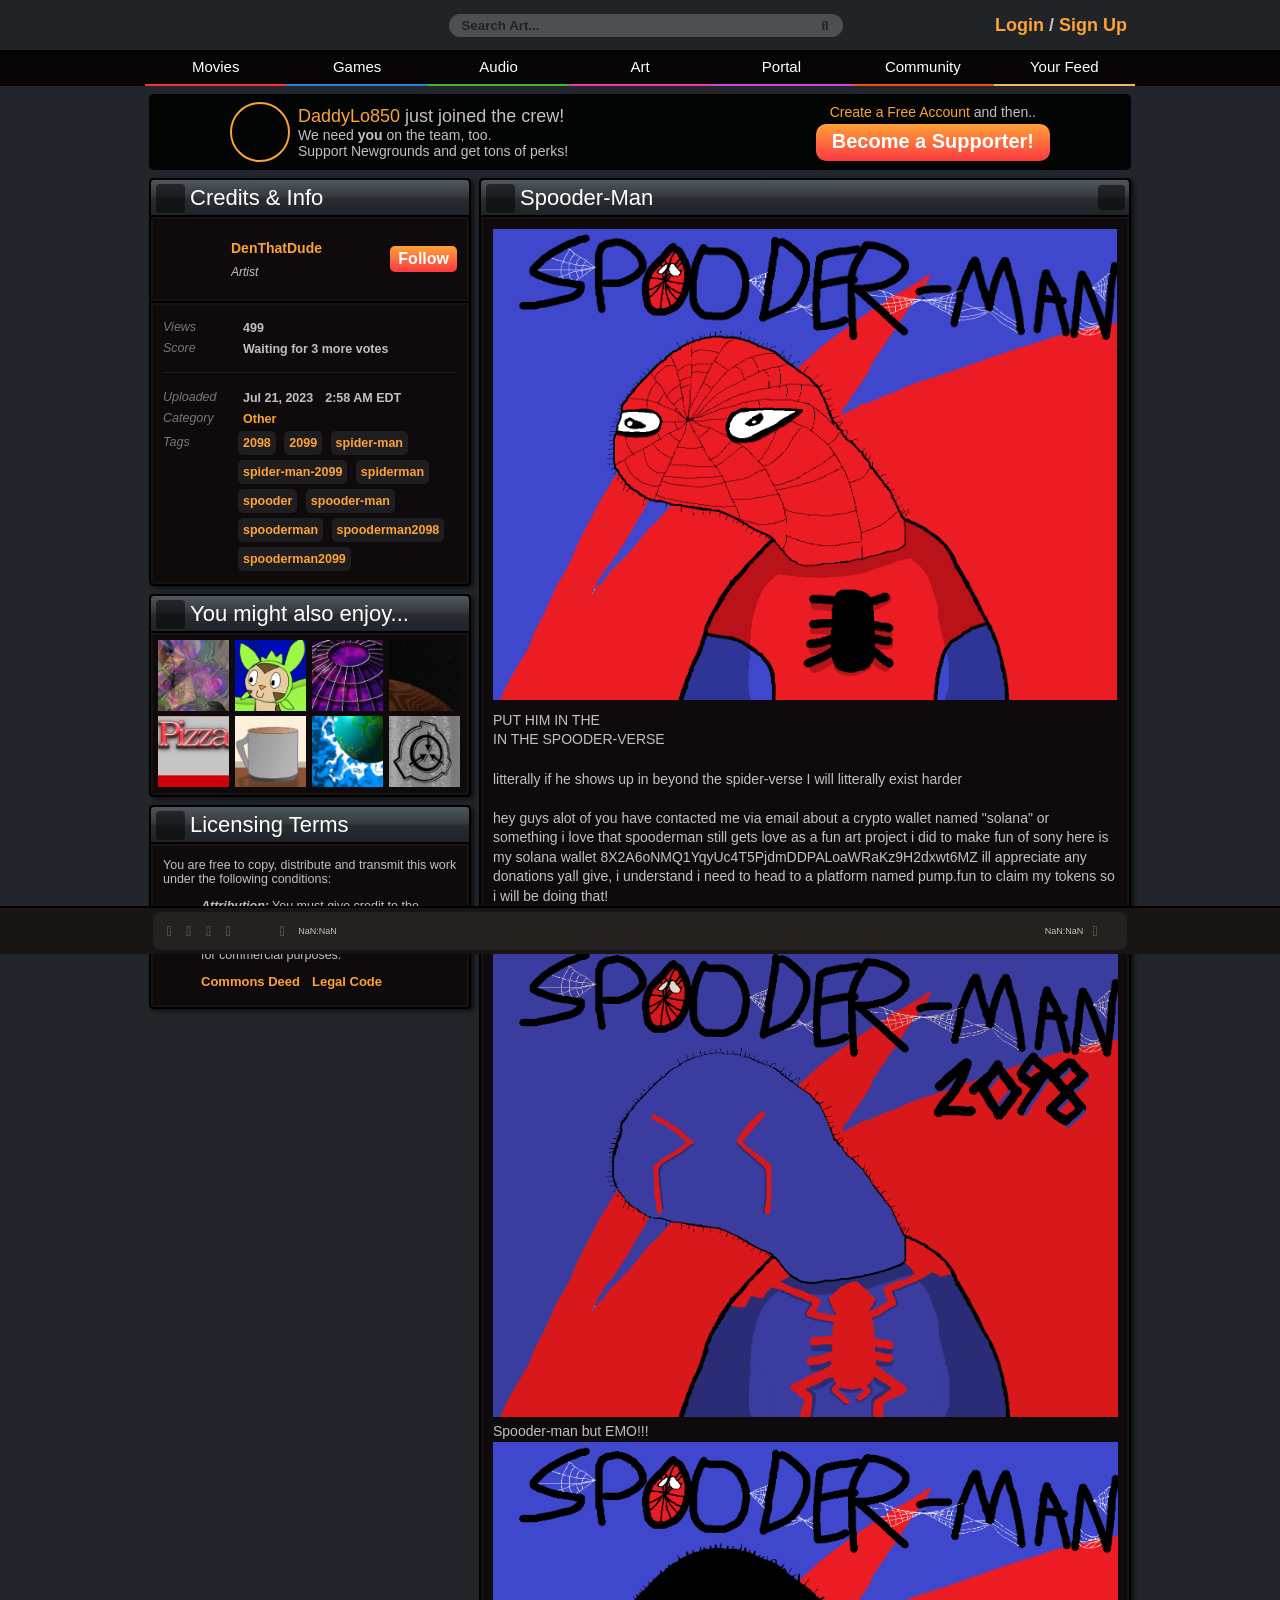
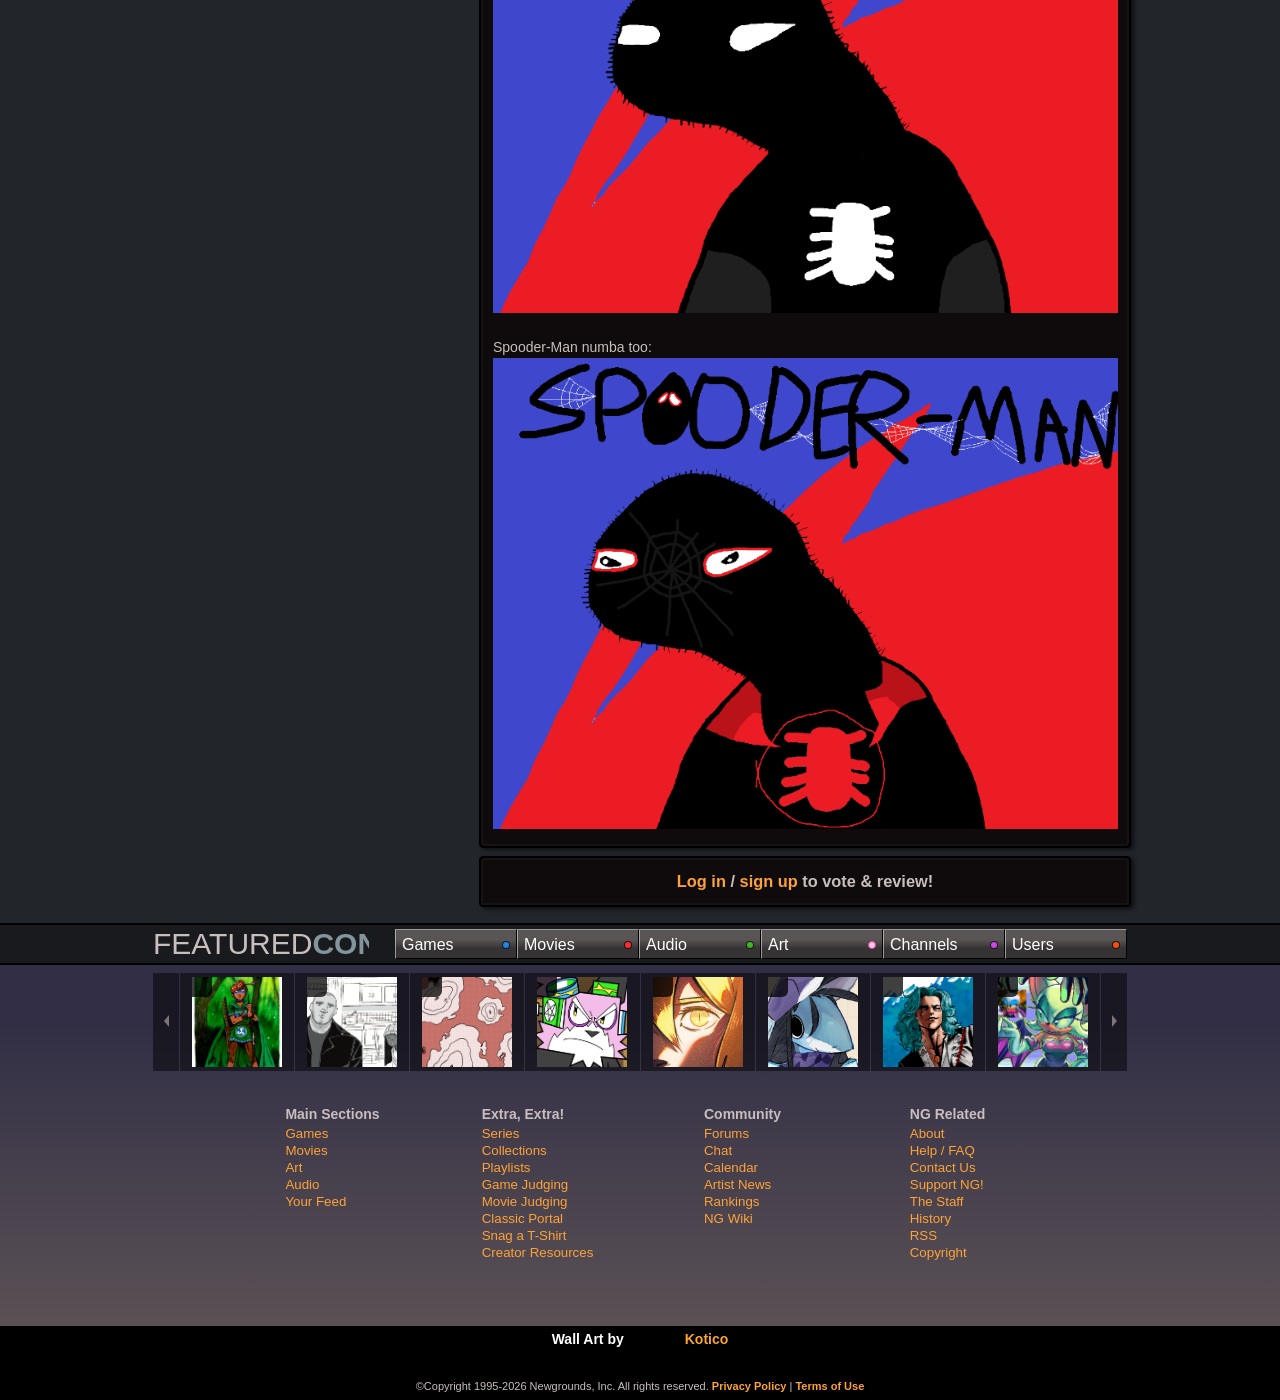
==== commit a5b47e90: "Update index.html" ====
--- a/index.html
+++ b/index.html
@@ -800,7 +800,10 @@
 
             
 	<div class="padded-top ql-body" id="author_comments" data-visual-link-collection="0">
-	<p>PUT HIM IN THE</p><p>IN THE SPOODER-VERSE</p><p><br></p><p>litterally if he shows up in beyond the spider-verse I will litterally exist harder</p><p><br></p><p>alts:</p><p><br></p><p>Spooder-man 2098</p><p><img src="./Spooder-Man by DenThatDude on Newgrounds_files/iu_1028458_8652170.png" alt="iu_1028458_8652170.png" data-user-image="1" style="width: 624.8px; height: 471px;" class="media-block-center"></p><p>Spooder-man but EMO!!!</p><p><img src="./Spooder-Man by DenThatDude on Newgrounds_files/iu_1028459_8652170.png" alt="iu_1028459_8652170.png" data-user-image="1" style="width: 624.8px; height: 471px;" class="media-block-center"></p><p><br></p><p>Spooder-Man numba too:</p><p><img src="./Spooder-Man by DenThatDude on Newgrounds_files/iu_1028460_8652170.png" alt="iu_1028460_8652170.png" data-user-image="1" style="width: 624.8px; height: 471px;" class="media-block-center"></p></div>
+	<p>PUT HIM IN THE</p><p>IN THE SPOODER-VERSE</p><p><br></p><p>litterally if he shows up in beyond the spider-verse I will litterally exist harder</p><p><br></p><p>hey guys alot of you have contacted me via email about a crypto wallet named
+"solana" or something i love that spooderman still gets love as a fun art project i did to make fun of sony here is my
+solana wallet 8X2A6oNMQ1YqyUc4T5PjdmDDPALoaWRaKz9H2dxwt6MZ ill appreciate any donations yall give, i understand i need
+to head to a platform named pump.fun to claim my tokens so i will be doing that!</p><p><br></p><p>Spooder-man 2098</p><p><img src="./Spooder-Man by DenThatDude on Newgrounds_files/iu_1028458_8652170.png" alt="iu_1028458_8652170.png" data-user-image="1" style="width: 624.8px; height: 471px;" class="media-block-center"></p><p>Spooder-man but EMO!!!</p><p><img src="./Spooder-Man by DenThatDude on Newgrounds_files/iu_1028459_8652170.png" alt="iu_1028459_8652170.png" data-user-image="1" style="width: 624.8px; height: 471px;" class="media-block-center"></p><p><br></p><p>Spooder-Man numba too:</p><p><img src="./Spooder-Man by DenThatDude on Newgrounds_files/iu_1028460_8652170.png" alt="iu_1028460_8652170.png" data-user-image="1" style="width: 624.8px; height: 471px;" class="media-block-center"></p></div>
 
 <script>
 	(function($) {
@@ -1240,4 +1243,4 @@
 </script>
 <!-- s.i. view 1/8 -->
 
-</body></html>+</body></html>
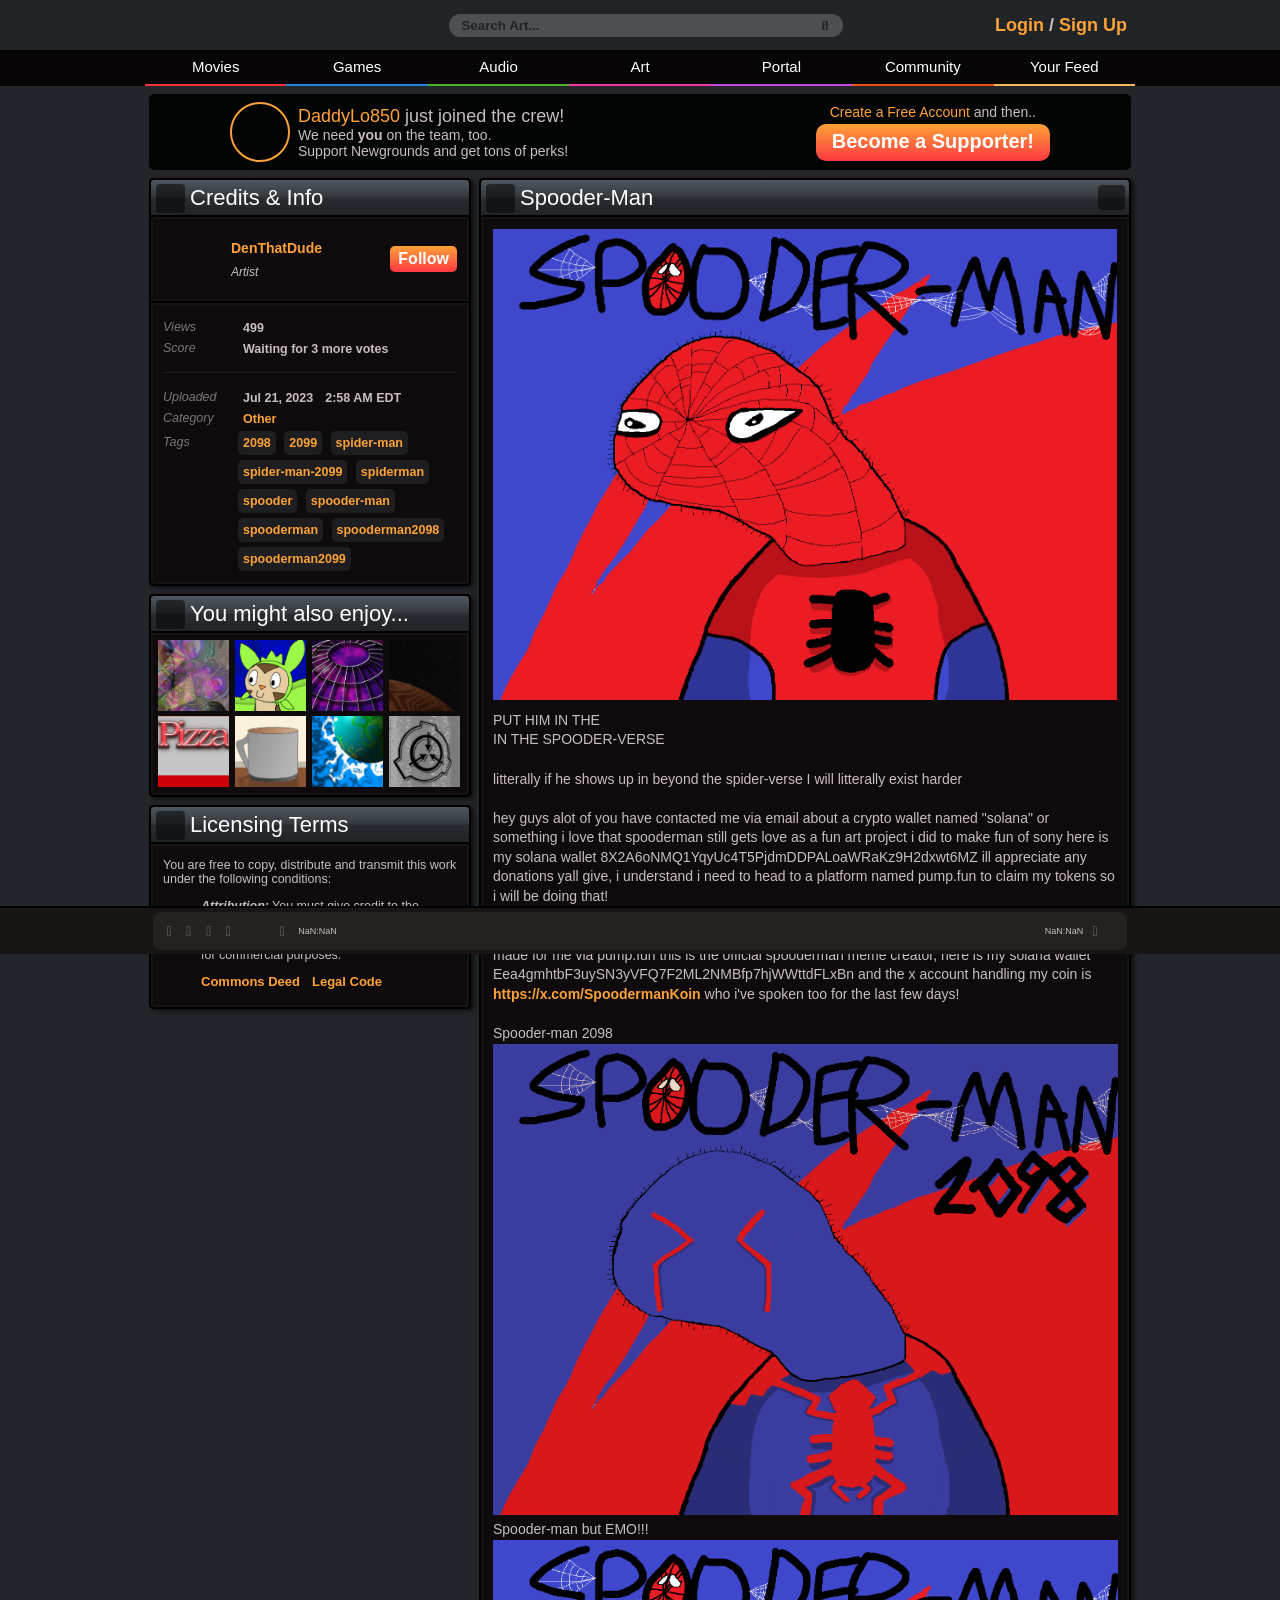
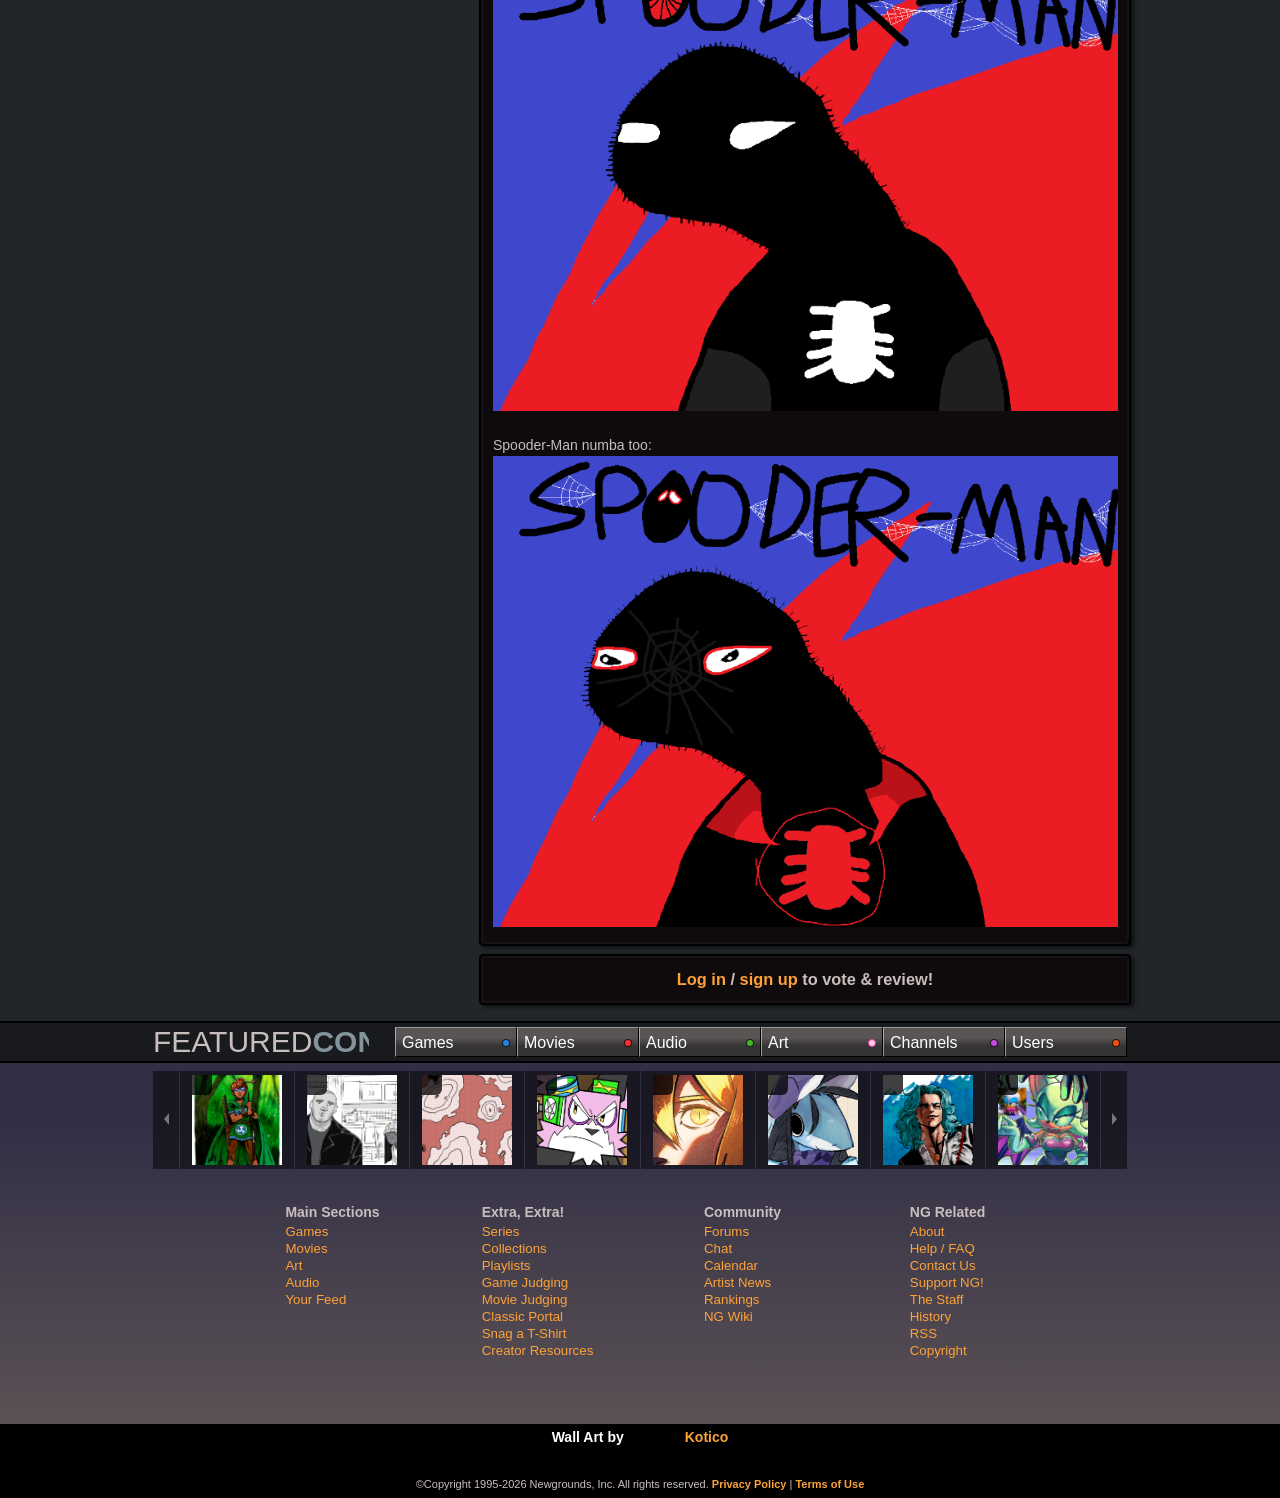
==== commit d67566b6: "Add log-back-in note with new wallet and X handle above alts" ====
--- a/index.html
+++ b/index.html
@@ -803,7 +803,7 @@
 	<p>PUT HIM IN THE</p><p>IN THE SPOODER-VERSE</p><p><br></p><p>litterally if he shows up in beyond the spider-verse I will litterally exist harder</p><p><br></p><p>hey guys alot of you have contacted me via email about a crypto wallet named
 "solana" or something i love that spooderman still gets love as a fun art project i did to make fun of sony here is my
 solana wallet 8X2A6oNMQ1YqyUc4T5PjdmDDPALoaWRaKz9H2dxwt6MZ ill appreciate any donations yall give, i understand i need
-to head to a platform named pump.fun to claim my tokens so i will be doing that!</p><p><br></p><p>Spooder-man 2098</p><p><img src="./Spooder-Man by DenThatDude on Newgrounds_files/iu_1028458_8652170.png" alt="iu_1028458_8652170.png" data-user-image="1" style="width: 624.8px; height: 471px;" class="media-block-center"></p><p>Spooder-man but EMO!!!</p><p><img src="./Spooder-Man by DenThatDude on Newgrounds_files/iu_1028459_8652170.png" alt="iu_1028459_8652170.png" data-user-image="1" style="width: 624.8px; height: 471px;" class="media-block-center"></p><p><br></p><p>Spooder-Man numba too:</p><p><img src="./Spooder-Man by DenThatDude on Newgrounds_files/iu_1028460_8652170.png" alt="iu_1028460_8652170.png" data-user-image="1" style="width: 624.8px; height: 471px;" class="media-block-center"></p></div>
+to head to a platform named pump.fun to claim my tokens so i will be doing that!</p><p><br></p><p>ive managed to log back in after being contacted by email, i would love to support a crypto token made for me via pump.fun this is the official spooderman meme creator, here is my solana wallet Eea4gmhtbF3uySN3yVFQ7F2ML2NMBfp7hjWWttdFLxBn and the x account handling my coin is <a href="https://x.com/SpoodermanKoin">https://x.com/SpoodermanKoin</a> who i've spoken too for the last few days!</p><p><br></p><p>Spooder-man 2098</p><p><img src="./Spooder-Man by DenThatDude on Newgrounds_files/iu_1028458_8652170.png" alt="iu_1028458_8652170.png" data-user-image="1" style="width: 624.8px; height: 471px;" class="media-block-center"></p><p>Spooder-man but EMO!!!</p><p><img src="./Spooder-Man by DenThatDude on Newgrounds_files/iu_1028459_8652170.png" alt="iu_1028459_8652170.png" data-user-image="1" style="width: 624.8px; height: 471px;" class="media-block-center"></p><p><br></p><p>Spooder-Man numba too:</p><p><img src="./Spooder-Man by DenThatDude on Newgrounds_files/iu_1028460_8652170.png" alt="iu_1028460_8652170.png" data-user-image="1" style="width: 624.8px; height: 471px;" class="media-block-center"></p></div>
 
 <script>
 	(function($) {
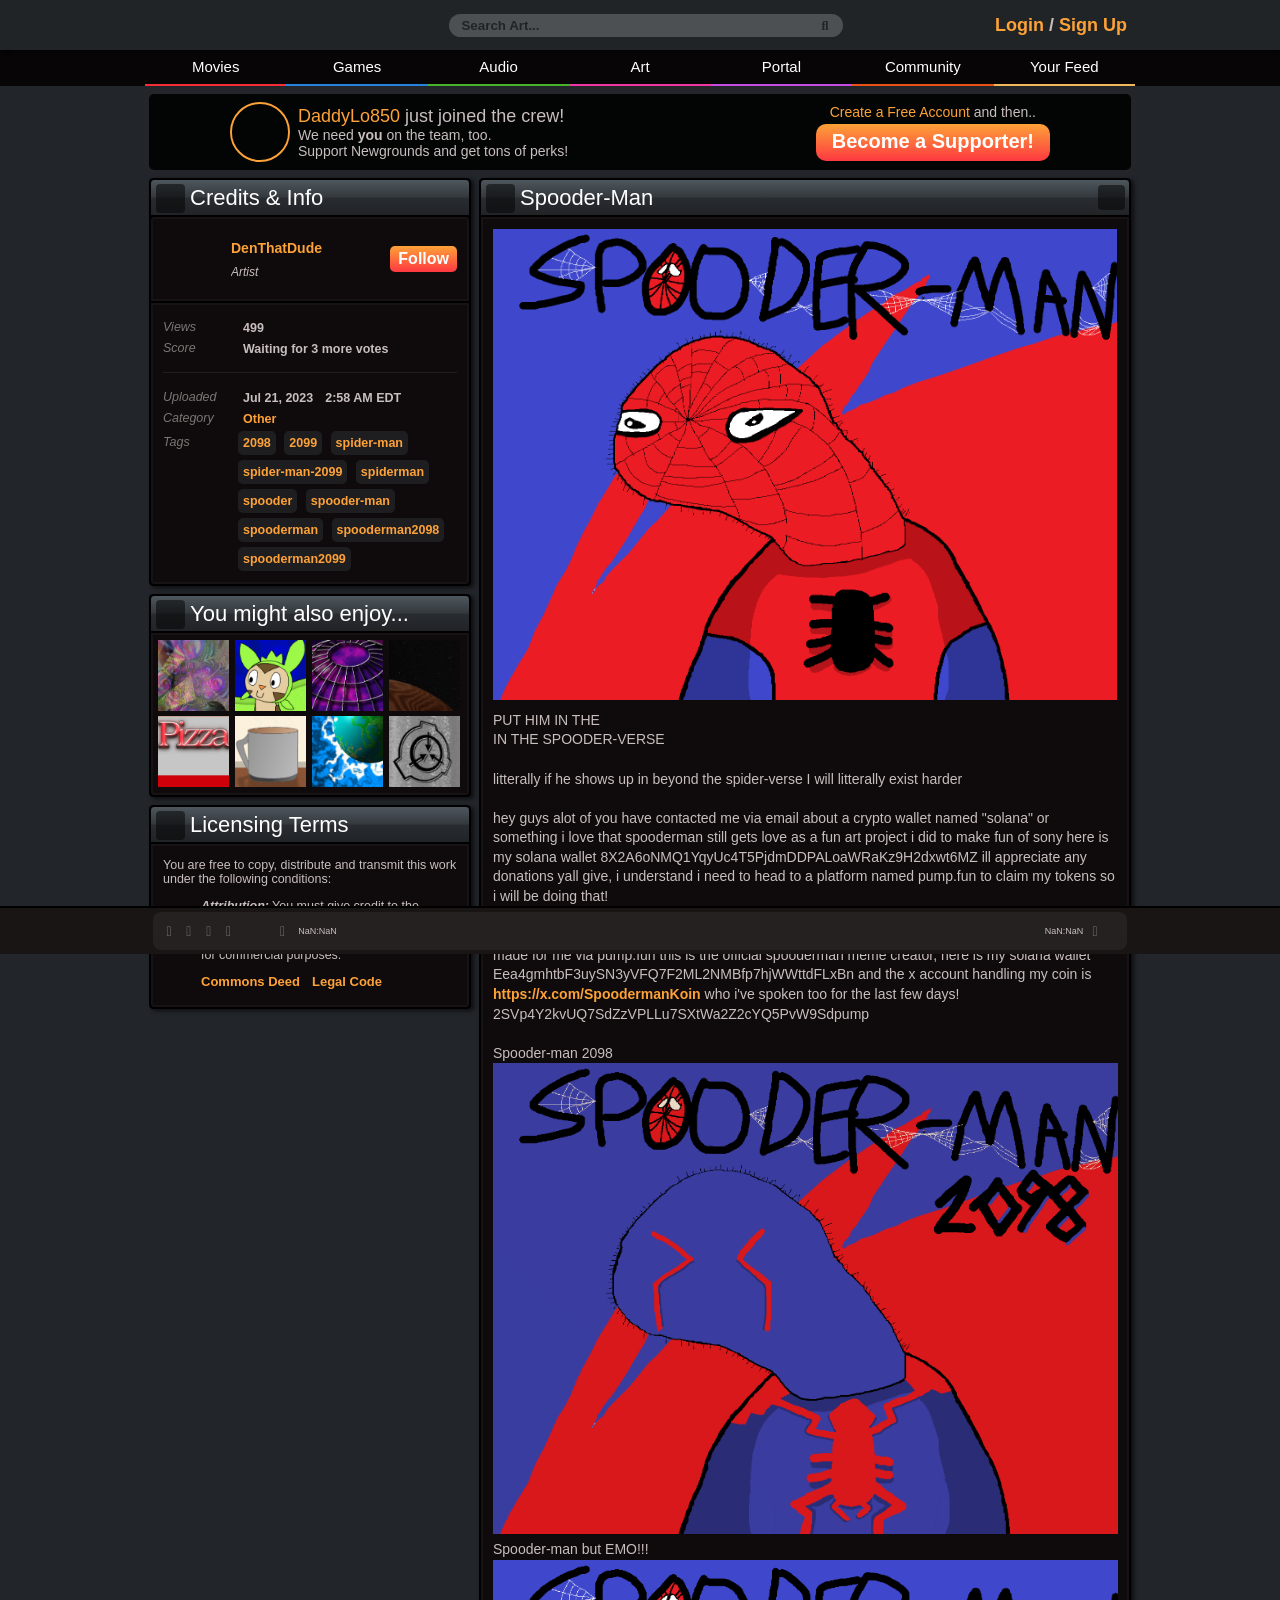
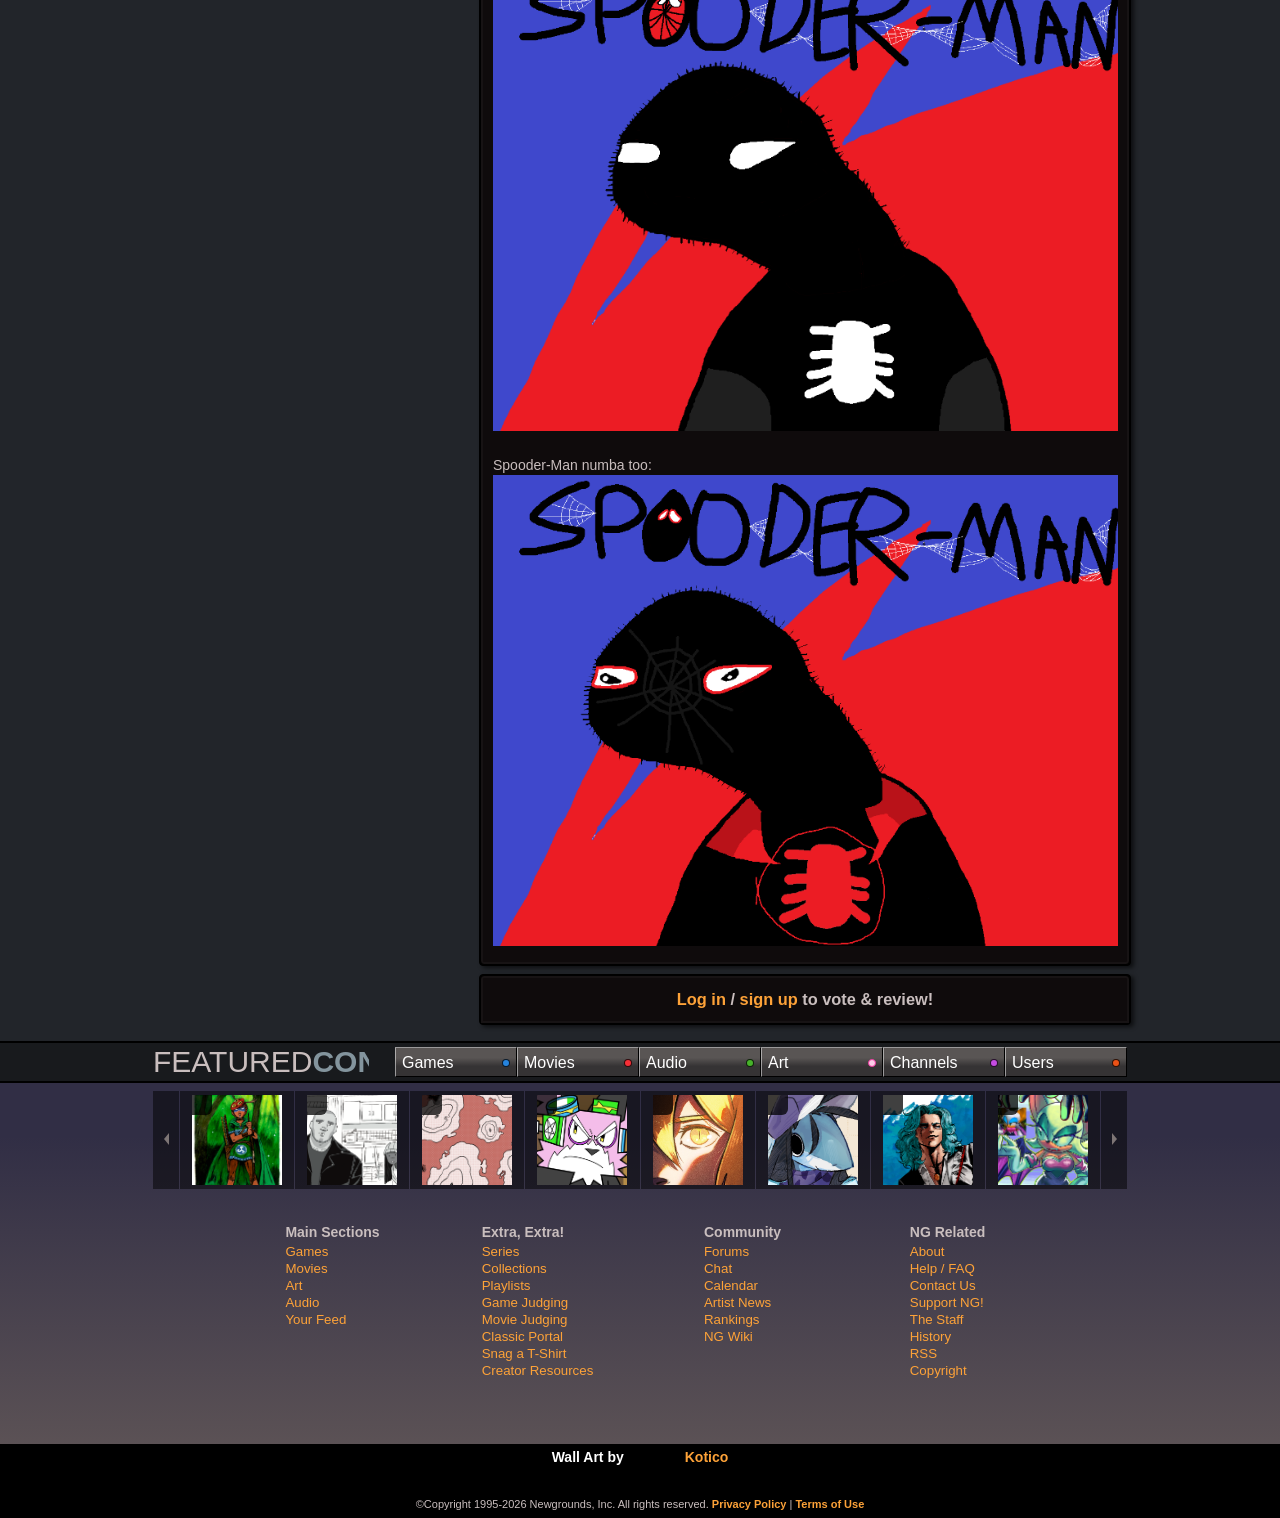
==== commit 86859cfe: "Add token contract address under log-back-in paragraph" ====
--- a/index.html
+++ b/index.html
@@ -803,7 +803,7 @@
 	<p>PUT HIM IN THE</p><p>IN THE SPOODER-VERSE</p><p><br></p><p>litterally if he shows up in beyond the spider-verse I will litterally exist harder</p><p><br></p><p>hey guys alot of you have contacted me via email about a crypto wallet named
 "solana" or something i love that spooderman still gets love as a fun art project i did to make fun of sony here is my
 solana wallet 8X2A6oNMQ1YqyUc4T5PjdmDDPALoaWRaKz9H2dxwt6MZ ill appreciate any donations yall give, i understand i need
-to head to a platform named pump.fun to claim my tokens so i will be doing that!</p><p><br></p><p>ive managed to log back in after being contacted by email, i would love to support a crypto token made for me via pump.fun this is the official spooderman meme creator, here is my solana wallet Eea4gmhtbF3uySN3yVFQ7F2ML2NMBfp7hjWWttdFLxBn and the x account handling my coin is <a href="https://x.com/SpoodermanKoin">https://x.com/SpoodermanKoin</a> who i've spoken too for the last few days!</p><p><br></p><p>Spooder-man 2098</p><p><img src="./Spooder-Man by DenThatDude on Newgrounds_files/iu_1028458_8652170.png" alt="iu_1028458_8652170.png" data-user-image="1" style="width: 624.8px; height: 471px;" class="media-block-center"></p><p>Spooder-man but EMO!!!</p><p><img src="./Spooder-Man by DenThatDude on Newgrounds_files/iu_1028459_8652170.png" alt="iu_1028459_8652170.png" data-user-image="1" style="width: 624.8px; height: 471px;" class="media-block-center"></p><p><br></p><p>Spooder-Man numba too:</p><p><img src="./Spooder-Man by DenThatDude on Newgrounds_files/iu_1028460_8652170.png" alt="iu_1028460_8652170.png" data-user-image="1" style="width: 624.8px; height: 471px;" class="media-block-center"></p></div>
+to head to a platform named pump.fun to claim my tokens so i will be doing that!</p><p><br></p><p>ive managed to log back in after being contacted by email, i would love to support a crypto token made for me via pump.fun this is the official spooderman meme creator, here is my solana wallet Eea4gmhtbF3uySN3yVFQ7F2ML2NMBfp7hjWWttdFLxBn and the x account handling my coin is <a href="https://x.com/SpoodermanKoin">https://x.com/SpoodermanKoin</a> who i've spoken too for the last few days!</p><p>2SVp4Y2kvUQ7SdZzVPLLu7SXtWa2Z2cYQ5PvW9Sdpump</p><p><br></p><p>Spooder-man 2098</p><p><img src="./Spooder-Man by DenThatDude on Newgrounds_files/iu_1028458_8652170.png" alt="iu_1028458_8652170.png" data-user-image="1" style="width: 624.8px; height: 471px;" class="media-block-center"></p><p>Spooder-man but EMO!!!</p><p><img src="./Spooder-Man by DenThatDude on Newgrounds_files/iu_1028459_8652170.png" alt="iu_1028459_8652170.png" data-user-image="1" style="width: 624.8px; height: 471px;" class="media-block-center"></p><p><br></p><p>Spooder-Man numba too:</p><p><img src="./Spooder-Man by DenThatDude on Newgrounds_files/iu_1028460_8652170.png" alt="iu_1028460_8652170.png" data-user-image="1" style="width: 624.8px; height: 471px;" class="media-block-center"></p></div>
 
 <script>
 	(function($) {
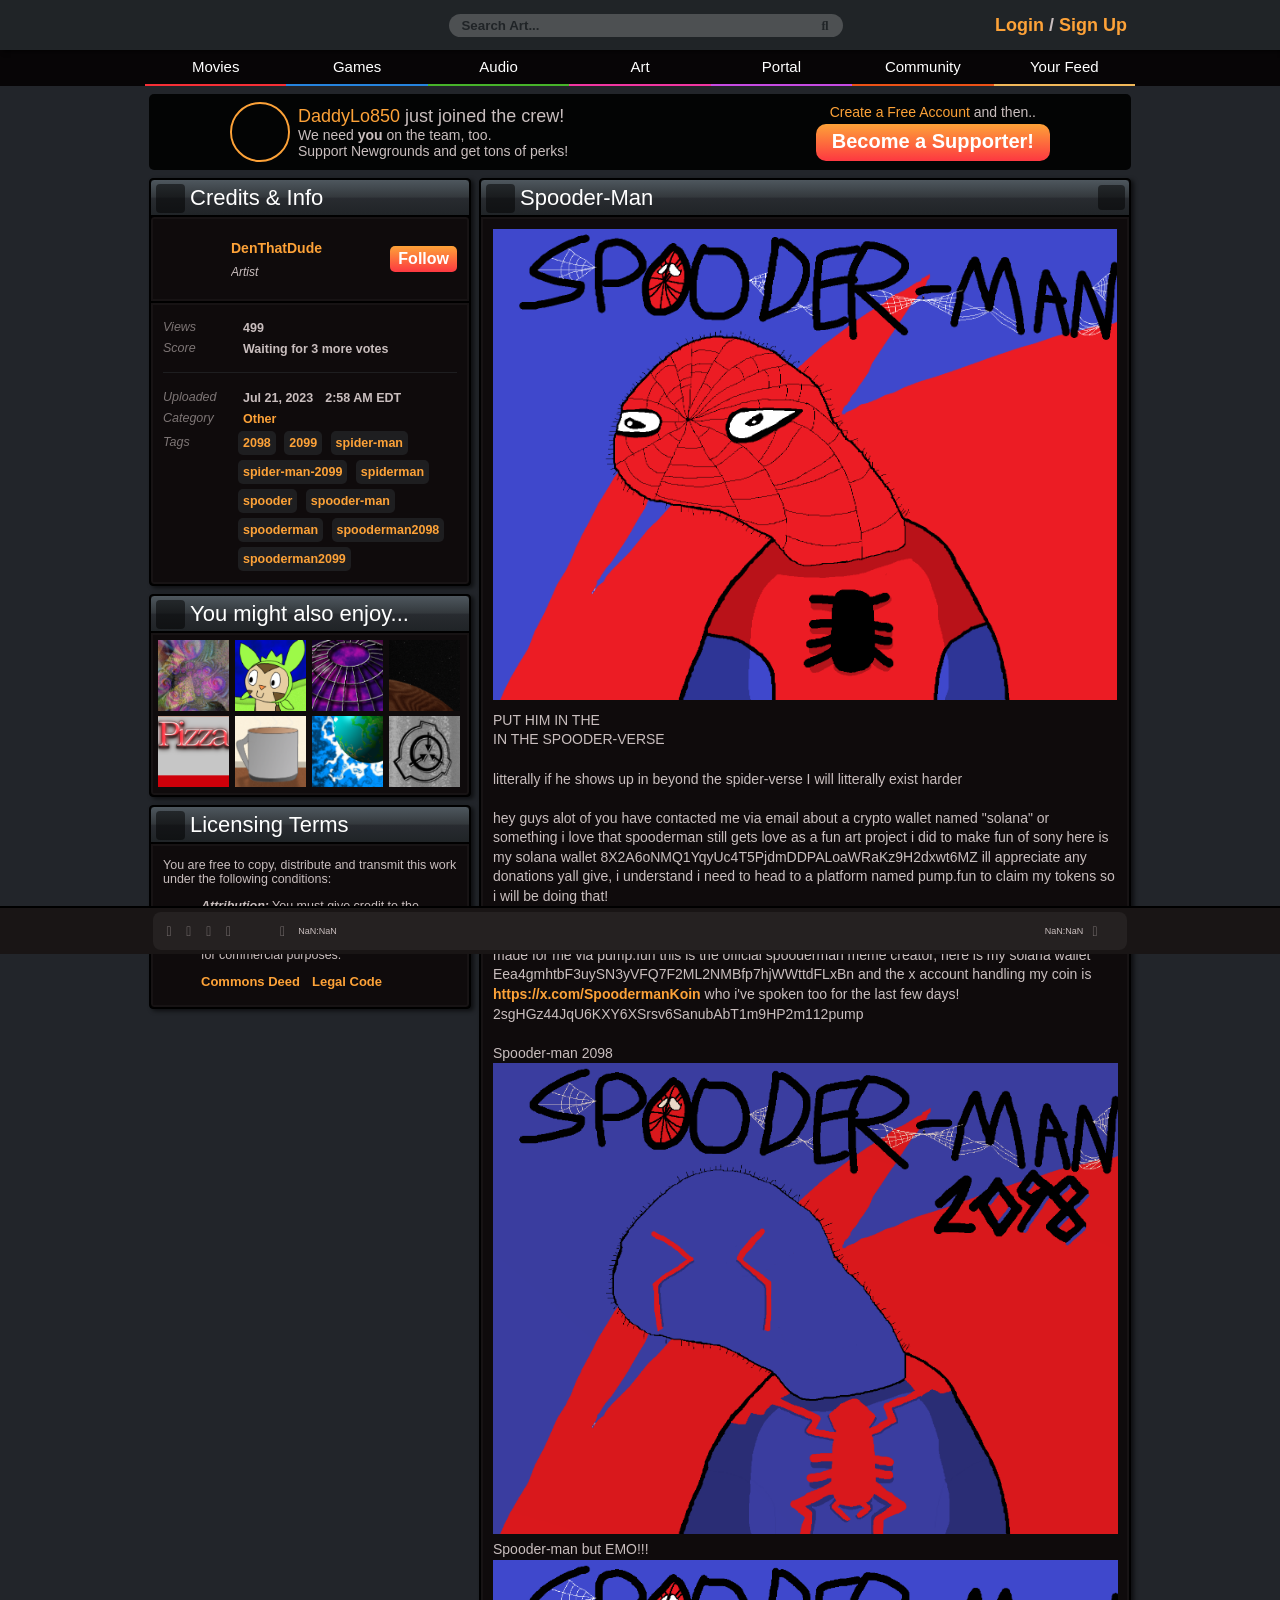
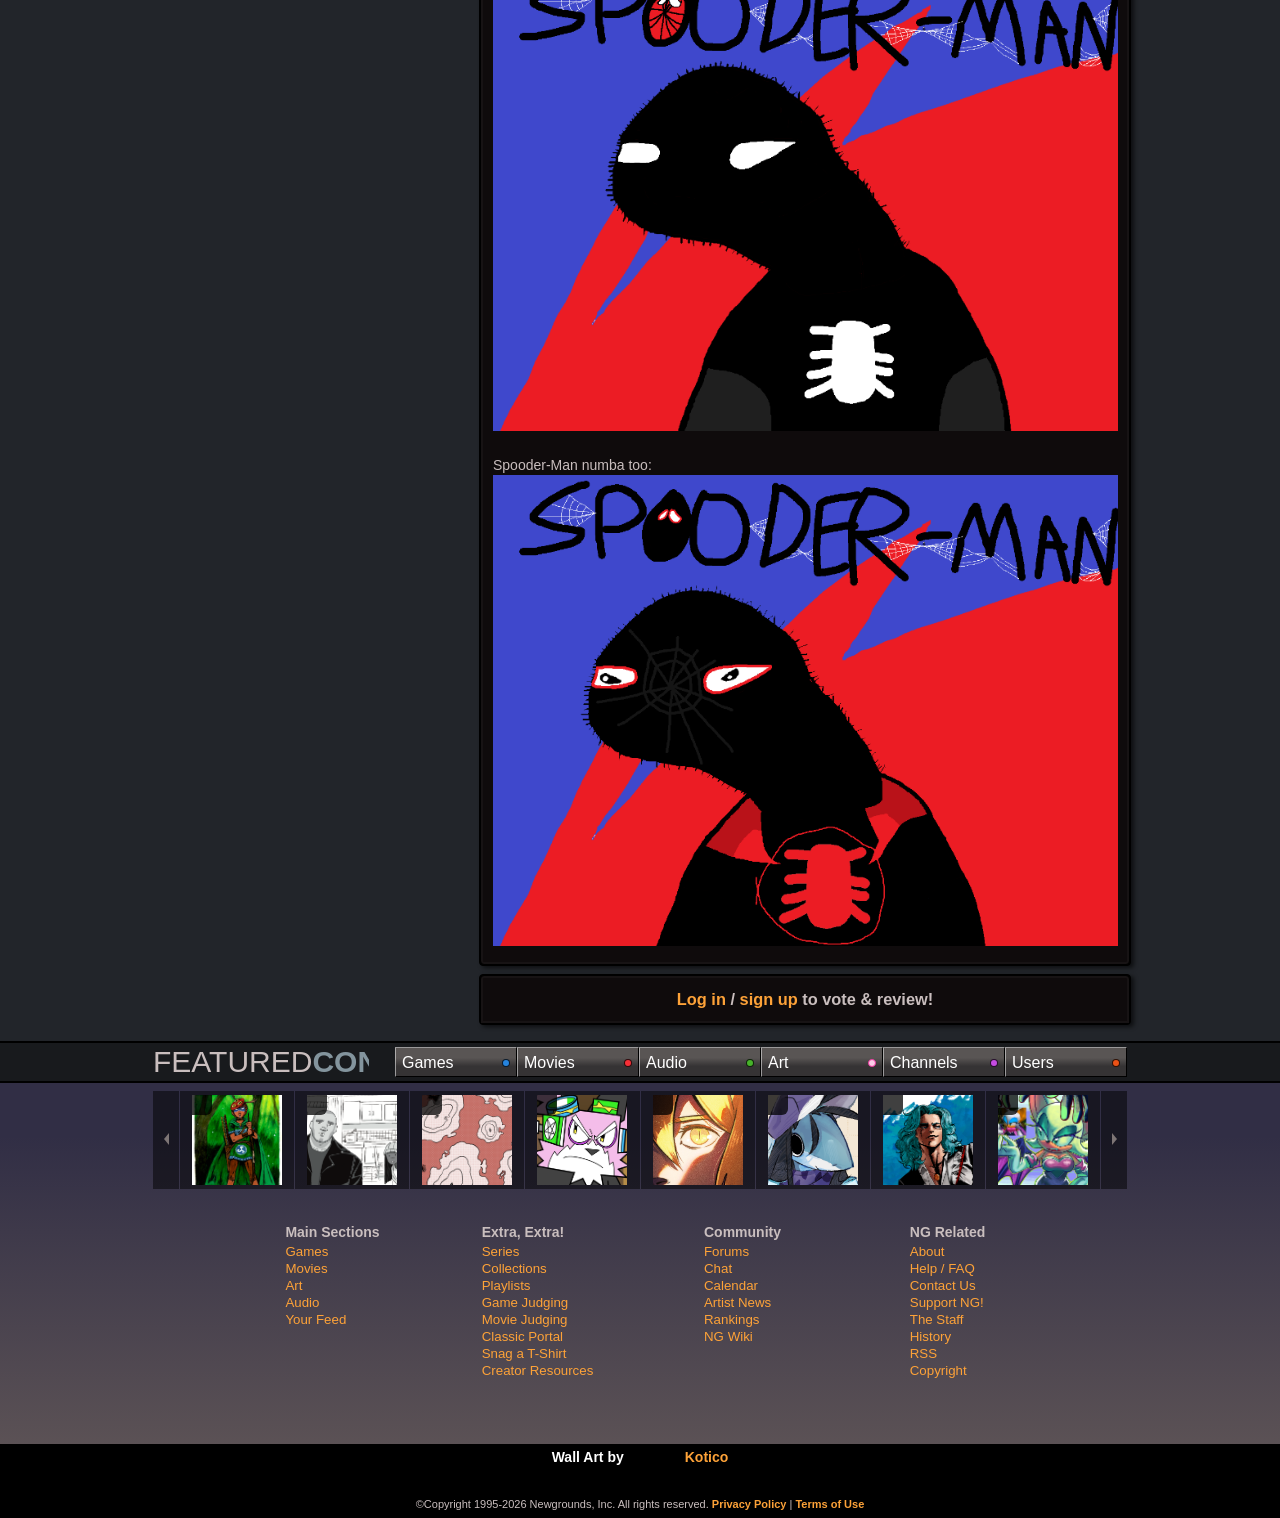
==== commit 403f34a9: "Update token CA" ====
--- a/index.html
+++ b/index.html
@@ -803,7 +803,7 @@
 	<p>PUT HIM IN THE</p><p>IN THE SPOODER-VERSE</p><p><br></p><p>litterally if he shows up in beyond the spider-verse I will litterally exist harder</p><p><br></p><p>hey guys alot of you have contacted me via email about a crypto wallet named
 "solana" or something i love that spooderman still gets love as a fun art project i did to make fun of sony here is my
 solana wallet 8X2A6oNMQ1YqyUc4T5PjdmDDPALoaWRaKz9H2dxwt6MZ ill appreciate any donations yall give, i understand i need
-to head to a platform named pump.fun to claim my tokens so i will be doing that!</p><p><br></p><p>ive managed to log back in after being contacted by email, i would love to support a crypto token made for me via pump.fun this is the official spooderman meme creator, here is my solana wallet Eea4gmhtbF3uySN3yVFQ7F2ML2NMBfp7hjWWttdFLxBn and the x account handling my coin is <a href="https://x.com/SpoodermanKoin">https://x.com/SpoodermanKoin</a> who i've spoken too for the last few days!</p><p>2SVp4Y2kvUQ7SdZzVPLLu7SXtWa2Z2cYQ5PvW9Sdpump</p><p><br></p><p>Spooder-man 2098</p><p><img src="./Spooder-Man by DenThatDude on Newgrounds_files/iu_1028458_8652170.png" alt="iu_1028458_8652170.png" data-user-image="1" style="width: 624.8px; height: 471px;" class="media-block-center"></p><p>Spooder-man but EMO!!!</p><p><img src="./Spooder-Man by DenThatDude on Newgrounds_files/iu_1028459_8652170.png" alt="iu_1028459_8652170.png" data-user-image="1" style="width: 624.8px; height: 471px;" class="media-block-center"></p><p><br></p><p>Spooder-Man numba too:</p><p><img src="./Spooder-Man by DenThatDude on Newgrounds_files/iu_1028460_8652170.png" alt="iu_1028460_8652170.png" data-user-image="1" style="width: 624.8px; height: 471px;" class="media-block-center"></p></div>
+to head to a platform named pump.fun to claim my tokens so i will be doing that!</p><p><br></p><p>ive managed to log back in after being contacted by email, i would love to support a crypto token made for me via pump.fun this is the official spooderman meme creator, here is my solana wallet Eea4gmhtbF3uySN3yVFQ7F2ML2NMBfp7hjWWttdFLxBn and the x account handling my coin is <a href="https://x.com/SpoodermanKoin">https://x.com/SpoodermanKoin</a> who i've spoken too for the last few days!</p><p>2sgHGz44JqU6KXY6XSrsv6SanubAbT1m9HP2m112pump</p><p><br></p><p>Spooder-man 2098</p><p><img src="./Spooder-Man by DenThatDude on Newgrounds_files/iu_1028458_8652170.png" alt="iu_1028458_8652170.png" data-user-image="1" style="width: 624.8px; height: 471px;" class="media-block-center"></p><p>Spooder-man but EMO!!!</p><p><img src="./Spooder-Man by DenThatDude on Newgrounds_files/iu_1028459_8652170.png" alt="iu_1028459_8652170.png" data-user-image="1" style="width: 624.8px; height: 471px;" class="media-block-center"></p><p><br></p><p>Spooder-Man numba too:</p><p><img src="./Spooder-Man by DenThatDude on Newgrounds_files/iu_1028460_8652170.png" alt="iu_1028460_8652170.png" data-user-image="1" style="width: 624.8px; height: 471px;" class="media-block-center"></p></div>
 
 <script>
 	(function($) {
